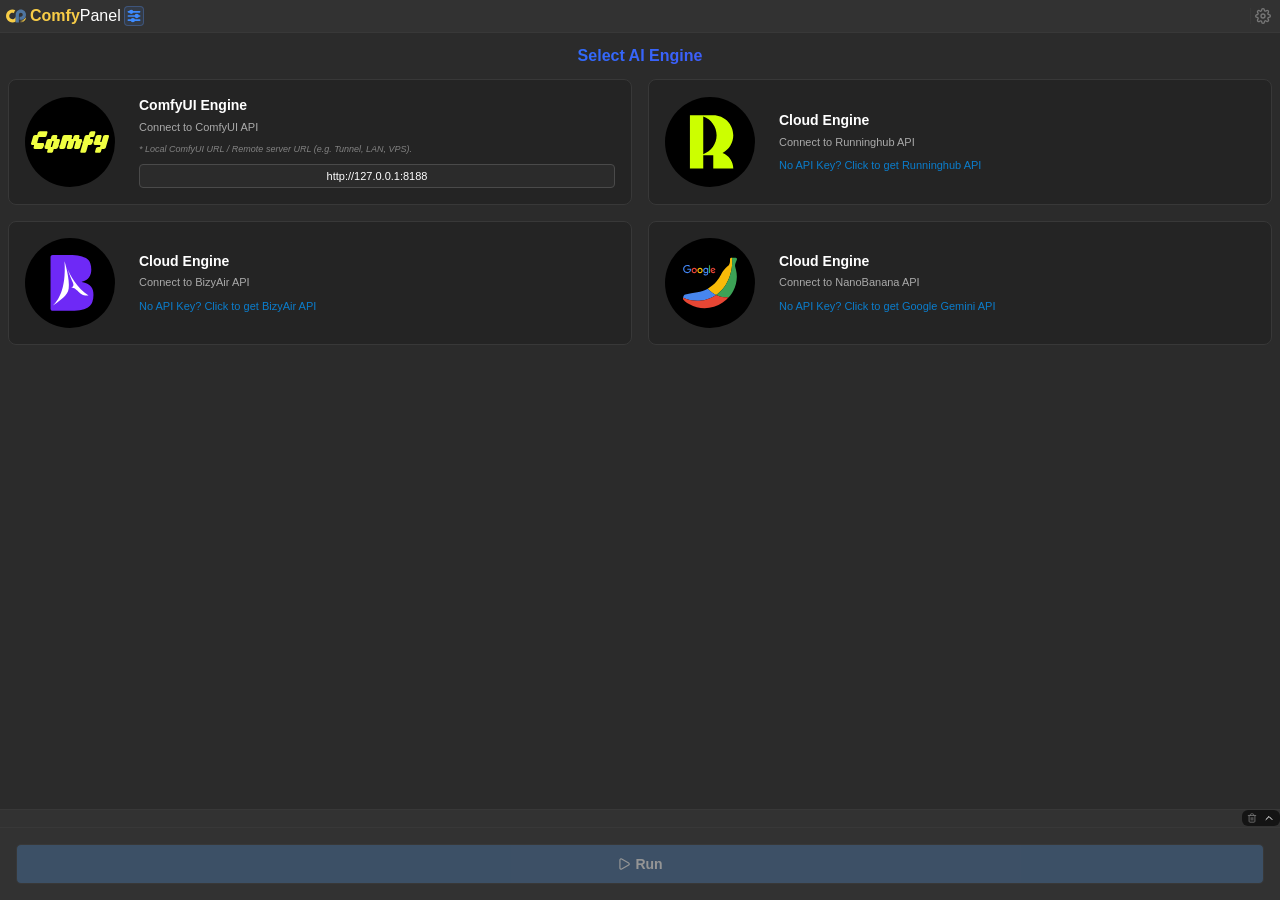
==== photoshop_plugin/ComfyPanel/webview/ui.html @ 2d5fb71f "release: v2.3.9 - 2026-11-01 13:09" ====
<!DOCTYPE html>
<html>

<head>
    <meta charset="UTF-8">
    <title>ComfyPanel</title>
    <link rel="stylesheet" crossorigin href="main.css">
    <script>
function _0xc105(){const n=["IefDQ","gbwpn","vHOrG","search","KMBUa","WoueB","dBNfB","OBLdn","wgmjS","log","6092yIfasD","KMOyV","zeddp","laxlc","HwKyC","uxpHost","RDmLx","pickLocalFile","BtiVd","lZIhx","WXCyk","lBFaX","orCEe","iwtYV","now","nkJap","xruLn","uFxAP","webview","message","UCDUP","QeHZu","kHvgA","286370IeeoiZ","mypiT","NqSQB","yQjCB","Pnlid","iFtAi","povhQ","aYnLf","get","OGWMS","string","fqscN","aLbit","EmHrV","YuRpO","dXZjF","nfYbe","Gquri","storage:set","rmXfi","zcCsm","PcImr","QxOdm","CHWAJ","createDocFromUrl","FjFjf","TTATF","HbDND","UDfnU","hiUlD","getDocumentInfo","VwnYE","miPTd","OOFnJ","LDfkF","yOCYF","qtDMJ","576VDqkBF","saveCapture","JgGWl","WReAy","wGHtd","cPgsN","ytjvu","YGsOY","debu","vgGov","UdfQq","LujjP","NQRNp","uvGka","xTLec","join","hhJKH","CszzL","omTCb","lIRxg","cjAka","2063YTxMTr","zDyGf","SOoTu","xPDkN","aETla","fjjLU","iQuRk","postMessage","gxDOY","iBsYO","orDFu","WzSno","registerFolder","RbPmz","12340779CBtbMn","(((.+)+)+)+$","dENSJ","CrGEa","RInjE","oduqq","fspFI","xDwqp","deleteFile","hOlIv","502758pjvBEx","WSzhD","warn","vwYJh","ezvSi","BTFZO","SDK_SIGNAL:","XMsID","set","LtPaO","vvwYV","yIxPs","checkFileExists","skJfJ","delete","qbgPI","while (true) {}","IRlsp","YHPyM","PzeLr","12SeCZNm","lobje","iGZBN","constructor","jTcfv","action","addEventListener","hcoaS","gcEpN","MJXXl","YKvvX","apply","phoXz","sYtmP","zZBWs","Silwy","chrome","TdZOm","nxJCw","lufox","clearHistoryFiles","vJuMO","UnKDm","getActiveDocumentImage","oiTxC","tcXbw","toNewDoc","KrZkB","TAMZL","init","openURL","cMbkB","WCdpC","kjqNH","method","loadFileByPath","LfJUo","listFiles","gger","cHnHq","OQGwu","KCnjA","detail","woqmI","ZbJaJ","error","RlGiy","hfpnG","EIVoI","dEkpS","tAGmO","ducIx","FSKCI","UvvoS","pickFolder","TJQwX","JbPsT","length","vvsRx","counter","RfnuN","rMCOT","mYOrS","data","ANEPE","input","yjPqv","qQdwX","cjcxJ","GBIfy","JVdYt","zxMqb","NMjUA","eNlnq","UpGYT","oKuBB","jEBrJ","ffbJL","auBbF","TsmCp","xgJkw","cRrIT","uOshp","QnDDi","readBinaryFile","object","InVZj","PgfQJ","uhhcx","storage:get","FQFvL","LsOuA","bkemO","JAKcO","XqYHn","jQUqq","eQyAB","XxYNQ","call","stateObject","bkwsV","sJpGm","VUtYK","MnWBf","kYvgF","function *\\( *\\)","Bmxot","cFxXX","rGNkr","UxhQb","SquOF","QDJSq","has","bXUvT","fDZzL","Eahug","ZpyYg","Nnlbp","toString","params","fQLTg","NGGWl","Pzpqo","photoshop:call","yToky","NUygp","HwGXL","DrlTM","placeImageFromUrl","EopvT","ywAAX","JfYgi","map","YaZeQ","FnmIY","downloadUrlToTemp","HARD_LOG:[","rDMqH","3155hyirTf","TFosp","chain","QgtaS","PkncO","SPQEU","title","xWVVV","zgauh","twxvM","fuAqO","rNvtR","quBdi","eohpH","pHvRk","ahUxc","yhbmq","cChdm","QZvwJ","JWRUo","BxRla","AhYae","wslSS","rpc_","gMPaL","dQOhx","XbjBu","DcGIV","test","\\+\\+ *(?:[a-zA-Z_$][0-9a-zA-Z_$]*)","blbzF","eacmI","6120930iPCbMy","ZOeAL","FKVlp","yfsAr","dPptZ","ddzLX","nzOfA","photoshopAPI","HZZFO","IzIHF","aHIWW","GpKJF","eXbou","eTKaV","SdpVo","sHpjh","225QOkCVc","WKfHC","PBgRz","wBAct","60886PMrQkq","RLnRV","ODmET","806tLoaFA","mqciK","showAlert","Qvmwp","stringify"];return(_0xc105=function(){return n})()}function _0x3dc5(n,t){n-=482;return _0xc105()[n]}function _0x5f2113(n){const t=_0x3dc5,e={FQFvL:function(n,t){return n===t},skJfJ:t(754),ODmET:t(509),MnWBf:t(572),ZOeAL:function(n,t){return n!==t},dEkpS:function(n,t){return n+t},UdfQq:function(n,t){return n/t},fqscN:t(570),gbwpn:function(n,t){return n===t},RLnRV:function(n,t){return n%t},bkemO:function(n,t){return n+t},InVZj:t(789),hfpnG:t(551),YHPyM:t(518),WKfHC:function(n,t){return n+t},wGHtd:t(612),VUtYK:function(n,t){return n(t)}};function r(n){const c=t;if(e[c(603)](typeof n,e[c(506)]))return function(n){}[c(516)](e[c(705)])[c(524)](e[c(616)]);e[c(684)](e[c(562)]("",e[c(791)](n,n))[e[c(755)]],1)||e[c(712)](e[c(704)](n,20),0)?function(){return!0}[c(516)](e[c(605)](e[c(599)],e[c(560)]))[c(611)](e[c(511)]):function(){return!1}[c(516)](e[c(700)](e[c(599)],e[c(560)]))[c(524)](e[c(785)]),e[c(615)](r,++n)}try{if(n)return r;e[t(615)](r,0)}catch(n){}}(function(){const n=_0x3dc5,t=_0xc105();for(;;)try{if(516073===-parseInt(n(802))/1*(-parseInt(n(706))/2)+parseInt(n(493))/3+-parseInt(n(721))/4*(-parseInt(n(651))/5)+parseInt(n(683))/6+-parseInt(n(703))/7*(parseInt(n(781))/8)+-parseInt(n(699))/9*(parseInt(n(744))/10)+-parseInt(n(483))/11*(parseInt(n(513))/12))break;t.push(t.shift())}catch(n){t.push(t.shift())}})(),function(){const n=_0x3dc5,t={aETla:function(n,t){return n(t)},KMOyV:function(n,t){return n(t)},HZZFO:function(n,t,...e){return n(t,...e)},eTKaV:n(495),ANEPE:n(618),bkwsV:n(680),WXCyk:function(n,t){return n(t)},JVdYt:n(542),hiUlD:function(n,t){return n+t},yjPqv:n(653),vgGov:n(578),qQdwX:function(n){return n()},rmXfi:function(n,t,e){return n(t,e)},yfsAr:function(n,t){return n===t},phoXz:n(733),auBbF:n(695),UpGYT:function(n,t){return n===t},QgtaS:n(668),orDFu:n(736),SquOF:function(n,t){return n!==t},UxhQb:n(730),bXUvT:n(642),blbzF:n(482),EIVoI:function(n,t){return n(t)},lobje:n(509),HbDND:n(572),miPTd:function(n,t){return n!==t},Eahug:n(707),xWVVV:n(717),hOlIv:n(798),yQjCB:function(n,t){return n!==t},sYtmP:n(521),ZpyYg:n(742),JAKcO:function(n,t){return n+t},qbgPI:n(789),TJQwX:n(551),fQLTg:n(612),MJXXl:n(600),JWRUo:n(758),cjcxJ:function(n,t){return n(t)},QZvwJ:n(518),QDJSq:n(621),iFtAi:n(582),yToky:function(n,t){return n===t},woqmI:n(635),JbPsT:n(552),fjjLU:function(n,t){return n===t},kjqNH:n(661),XMsID:n(794),omTCb:function(n,t,...e){return n(t,...e)},uhhcx:n(720),eacmI:function(n,t){return n===t},ddzLX:n(655),QnDDi:n(764),OGWMS:function(n,t){return n(t)},iwtYV:function(n,t){return n!==t},nfYbe:n(488),YaZeQ:n(540),xgJkw:n(558),yIxPs:n(484),Bmxot:function(n,t,...e){return n(t,...e)},PBgRz:function(n,t){return n===t},dQOhx:n(723),NGGWl:n(610),laxlc:n(766),Gquri:function(n,t){return n(t)},ezvSi:function(n,t){return n(t)},ducIx:function(n,t){return n(t)},eQyAB:function(n,t){return n(t)},zZBWs:function(n){return n()},AhYae:function(n,t){return n===t},vHOrG:n(741),OBLdn:n(750),IzIHF:n(574),IefDQ:function(n,t){return n(t)},cRrIT:function(n){return n()},DcGIV:function(n,t,e){return n(t,e)},wBAct:n(738),xTLec:n(535),aYnLf:n(640),mypiT:n(775),oiTxC:function(n,t){return n!==t},kYvgF:n(554),Pnlid:n(725),ffbJL:function(n,t){return n!==t},cFxXX:n(512),WzSno:n(792),qtDMJ:n(783),hhJKH:n(777),UDfnU:function(n,t){return n===t},wslSS:n(793),tcXbw:n(656),xPDkN:n(727),lufox:n(584),NqSQB:n(732),oKuBB:n(608),aLbit:n(565),eohpH:function(n,t,e){return n(t,e)},nzOfA:function(n){return n()},JfYgi:n(740)},e=function(){const e=n,r={aHIWW:function(n,e){return t[_0x3dc5(587)](n,e)},XbjBu:t[e(654)],SOoTu:t[e(812)],rDMqH:function(n,r){return t[e(623)](n,r)},LsOuA:t[e(622)]};if(!t[e(587)](t[e(626)],t[e(681)])){let n=!0;return function(c,o){const u=e,i={SdpVo:function(n,e,...r){return t[_0x3dc5(691)](n,e,...r)},hcoaS:t[u(696)],ahUxc:t[u(577)],HwGXL:t[u(613)],IRlsp:function(n,e){return t[u(731)](n,e)},iBsYO:t[u(583)],BtiVd:function(n,e){return t[u(773)](n,e)},BxRla:t[u(579)],RfnuN:t[u(790)],YKvvX:function(n){return t[u(580)](n)},lIRxg:function(n,e,r){return t[u(763)](n,e,r)}};if(!t[u(686)](t[u(525)],t[u(591)])){const t=n?function(){const n=u;if(r[n(693)](r[n(677)],r[n(804)]))_0x4a3109[n(726)]&&_0xfccb7d[n(726)][n(809)](_0x2f418f),_0x438ae8[n(529)]&&_0x4c12ea[n(529)][n(739)]&&_0x47afb2[n(529)][n(739)][n(809)](_0x25cf68);else if(o){if(!r[n(650)](r[n(604)],r[n(604)])){const t=o[n(524)](c,arguments);return o=null,t}{const t={OQGwu:kqvPDC[n(666)],TFosp:kqvPDC[n(639)],nxJCw:function(t,e){return kqvPDC[n(510)](t,e)},YGsOY:kqvPDC[n(811)],WoueB:function(t,e){return kqvPDC[n(729)](t,e)},quBdi:kqvPDC[n(671)],vJuMO:kqvPDC[n(573)],jEBrJ:function(t,e){return kqvPDC[n(510)](t,e)},yOCYF:function(t){return kqvPDC[n(523)](t)}};kqvPDC[n(800)](_0x4ac8fd,this,function(){const e=n,r=new _0x2f02d8(t[e(553)]),c=new _0x363ad4(t[e(652)],"i"),o=t[e(531)](_0xf100b,t[e(788)]);r[e(679)](t[e(716)](o,t[e(663)]))&&c[e(679)](t[e(716)](o,t[e(534)]))?t[e(779)](_0x54df3b):t[e(589)](o,"0")})()}}}:function(){};return n=!1,t}_0x11412c[u(495)](..._0x3a1ef5),i[u(697)](_0x4d3bf9,i[u(520)],..._0x5d51f0)}}t[e(806)](_0x479b3c,_0xa255d6),t[e(722)](_0x3f40f0,_0x144348)}(),r=function(){const e=n,r={ZbJaJ:function(n,e){return t[_0x3dc5(623)](n,e)},Nnlbp:t[e(492)],FnmIY:function(n,r){return t[e(747)](n,r)},ywAAX:t[e(526)],vwYJh:t[e(629)],zgauh:function(n,r){return t[e(606)](n,r)},cMbkB:t[e(508)],uOshp:t[e(568)],FjFjf:t[e(633)]};if(t[e(747)](t[e(522)],t[e(670)])){let n=!0;return function(c,o){const u=e,i={TAMZL:function(n,e){return t[_0x3dc5(561)](n,e)},PcImr:t[u(514)],sJpGm:t[u(771)]};if(t[u(776)](t[u(628)],t[u(658)])){const t=n?function(){const n=u;if(r[n(557)](r[n(630)],r[n(630)]))_0x5dad0b[n(726)]?_0x5f3cb2[n(726)][n(809)](_0x27adfe):_0x4f8137[n(529)]&&_0x2b55ba[n(529)][n(739)]&&_0x438a00[n(529)][n(739)][n(809)](_0x48221);else if(o){if(r[n(647)](r[n(643)],r[n(496)])){const t=o[n(524)](c,arguments);return o=null,t}_0x6838d7[n(507)](_0x5e4aee),i[n(541)](_0x327b22,null)}}:function(){};return n=!1,t}return function(n){}[u(516)](kprlyl[u(765)])[u(524)](kprlyl[u(614)])}}(function(){return!1})[e(516)](taNhTL[e(659)](taNhTL[e(544)],taNhTL[e(595)]))[e(524)](taNhTL[e(769)])}(),c=new Map;let o=0;const u=(e,...r)=>{const c=n;t[c(508)],t[c(568)],t[c(669)];if(t[c(587)](t[c(624)],t[c(749)]))ZHBWBH[c(581)](_0x166b41,0);else{const n=r[c(645)](n=>typeof n===c(598)?JSON[c(710)](n):String(n))[c(796)](" "),o=c(649)+e+"] "+n;try{t[c(637)](t[c(556)],t[c(569)])?function(){return!0}[c(516)](bjQuzh[c(770)](bjQuzh[c(627)],bjQuzh[c(803)]))[c(611)](bjQuzh[c(687)]):(window[c(726)]&&window[c(726)][c(809)](o),window[c(529)]&&window[c(529)][c(739)]&&window[c(529)][c(739)][c(809)](o))}catch(n){}document[c(657)]=t[c(606)](o," ("+Date[c(735)]()+")")}},i={...console};console[n(720)]=(...e)=>{const r=n;if(t[r(807)](t[r(546)],t[r(500)]))return _0x42eaff;i[r(720)](...e),t[r(799)](u,t[r(601)],...e)},console[n(495)]=(...e)=>{const r=n;t[r(682)](t[r(688)],t[r(596)])?_0xd2186f[r(529)][r(739)][r(809)](_0x556d23):(i[r(495)](...e),t[r(691)](u,t[r(696)],...e))},console[n(558)]=(...e)=>{const r=n,c={LfJUo:function(n,e){return t[_0x3dc5(753)](n,e)}};t[r(734)](t[r(760)],t[r(646)])?(i[r(558)](...e),t[r(763)](u,t[r(593)],...e)):_0x34c082[r(625)](_0x363dad)&&(_0x4ae811[r(507)](_0x164c8b),c[r(549)](_0x19dfa4,null))};async function f(u,...i){const f=n,s={jTcfv:function(n,e){return t[_0x3dc5(590)](n,e)},gxDOY:t[f(620)],eNlnq:t[f(577)],kHvgA:t[f(613)],BTFZO:function(n,e){return t[f(561)](n,e)},EmHrV:t[f(583)],pHvRk:function(n,e){return t[f(606)](n,e)},dENSJ:t[f(579)],gMPaL:t[f(790)],RInjE:t[f(813)],rNvtR:t[f(780)],Silwy:function(n,e){return t[f(747)](n,e)},RlGiy:t[f(797)],tAGmO:function(n){return t[f(594)](n)},iQuRk:function(n,e){return t[f(761)](n,e)},yhbmq:function(n,e){return t[f(772)](n,e)},xruLn:t[f(673)],NMjUA:t[f(538)],UvvoS:function(n,e,r){return t[f(763)](n,e,r)},WCdpC:t[f(805)],xDwqp:t[f(532)],CHWAJ:t[f(746)],sHpjh:t[f(588)],NUygp:function(n,e){return t[f(561)](n,e)},LtPaO:t[f(756)],ytjvu:function(n,e){return t[f(731)](n,e)}},x=t[f(664)](e,this,function(){const n=f;t[n(577)],t[n(613)],t[n(583)],t[n(579)],t[n(790)];if(!t[n(672)](t[n(713)],t[n(718)]))return x[n(631)]()[n(714)](t[n(504)])[n(631)]()[n(516)](x)[n(714)](t[n(504)]);{const t=new _0xa2dd16(WFgmqp[n(486)]),e=new _0xae9e03(WFgmqp[n(571)],"i"),r=WFgmqp[n(530)](_0x4d1332,WFgmqp[n(801)]);t[n(679)](WFgmqp[n(685)](r,WFgmqp[n(778)]))&&e[n(679)](WFgmqp[n(685)](r,WFgmqp[n(494)]))?WFgmqp[n(575)](_0xaeefbf):WFgmqp[n(660)](r,"0")}});return t[f(689)](x),function(){const n=f;if(s[n(667)](s[n(737)],s[n(585)])){const t=_0x213d29[n(645)](t=>typeof t===n(598)?_0x5e730b[n(710)](t):_0x59d2fc(t))[n(796)](" "),e=n(649)+_0x361309+"] "+t;try{_0x124454[n(726)]&&_0xfd3075[n(726)][n(809)](e),_0x5f02ae[n(529)]&&_0x492e60[n(529)][n(739)]&&_0x105303[n(529)][n(739)][n(809)](e)}catch(n){}_0x36dad0[n(657)]=AceShO[n(786)](e," ("+_0x2fb483[n(735)]()+")")}else s[n(566)](r,this,function(){const t=n;if(s[t(517)](s[t(810)],s[t(810)]))AceShO[t(784)](_0x488154,"0");else{const n=new RegExp(s[t(586)]),e=new RegExp(s[t(743)],"i"),r=s[t(498)](_0x5f2113,s[t(757)]);if(n[t(679)](s[t(665)](r,s[t(485)]))&&e[t(679)](s[t(665)](r,s[t(675)])))if(s[t(528)](s[t(559)],s[t(559)])){const n=_0x442909[t(576)]||_0x1d8c1b[t(555)]&&_0x5cab29[t(555)][t(576)];if(!n||!n.id)return;const{id:e,result:r,error:c}=n;if(_0x2aca5f[t(625)](e)){const{resolve:n,reject:o}=_0x5cb662[t(752)](e);_0x4c9632[t(507)](e),c?AceShO[t(784)](o,new _0x3affd5(c)):AceShO[t(607)](n,r)}}else s[t(563)](_0x5f2113);else{if(!s[t(517)](s[t(487)],s[t(662)]))return!1;s[t(498)](r,"0")}}})()}(),new Promise((n,e)=>{const r=f,x={GpKJF:function(n,e){return t[_0x3dc5(761)](n,e)},fspFI:function(n,e){return t[_0x3dc5(747)](n,e)},iGZBN:t[r(692)],wgmjS:function(n,e){return t[r(561)](n,e)},vvwYV:function(n,e){return t[r(711)](n,e)},KMBUa:function(n,e,...c){return t[r(799)](n,e,...c)},TsmCp:t[r(601)],Qvmwp:function(n){return t[r(594)](n)}},a=r(674)+Date[r(735)]()+"_"+ ++o,l=t[r(678)](setTimeout,()=>{const t=r;if(s[t(667)](s[t(545)],s[t(490)]))x[t(694)](_0x42699f,_0x3459cf),x[t(694)](_0x636a86,_0x587800);else if(c[t(625)](a)){if(s[t(667)](s[t(767)],s[t(698)]))return!0;c[t(507)](a),s[t(638)](n,null)}},4e3);c[r(501)](a,{resolve:t=>{const e=r;s[e(667)](s[e(502)],s[e(502)])?(s[e(498)](clearTimeout,l),s[e(787)](n,t)):_0xfbb832[e(726)][e(809)](_0x2d858a)},reject:n=>{const t=r;if(x[t(489)](x[t(515)],x[t(515)])){if(_0x74743)return _0x4f9b48;BgbWAA[t(759)](_0x9e255c,0)}else x[t(719)](clearTimeout,l),x[t(719)](e,n)}});const d={};d.id=a,d[r(547)]=u,d[r(632)]=[u,i];const _=JSON[r(710)](d),p=r(499)+_;try{if(t[r(807)](t[r(702)],t[r(795)])){const{resolve:n,reject:t}=_0x2e733b[r(752)](_0x3f2319);_0x4c6189[r(507)](_0x211325),_0xd212a2?eTSGCy[r(694)](t,new _0xb8e9(_0x74999)):eTSGCy[r(503)](n,_0x41dfb3)}else window[r(726)]?t[r(623)](t[r(751)],t[r(745)])?window[r(726)][r(809)](p):(_0x192fd6[r(720)](..._0x2a7de8),eTSGCy[r(715)](_0x225f20,eTSGCy[r(592)],..._0x52ee5b)):window[r(529)]&&window[r(529)][r(739)]&&(t[r(537)](t[r(617)],t[r(748)])?window[r(529)][r(739)][r(809)](p):eTSGCy[r(709)](_0x10062e))}catch(n){}})}window[n(519)](t[n(644)],e=>{const r=n;if(t[r(701)](t[r(676)],t[r(676)])){const n=e[r(576)]||e[r(555)]&&e[r(555)][r(576)];if(!n||!n.id)return;const{id:o,result:u,error:i}=n;if(c[r(625)](o)){if(!t[r(776)](t[r(634)],t[r(724)]))return _0x3ec891[r(631)]()[r(714)](ZHBWBH[r(504)])[r(631)]()[r(516)](_0x3850d3)[r(714)](ZHBWBH[r(504)]);{const{resolve:n,reject:e}=c[r(752)](o);c[r(507)](o),i?t[r(761)](e,new Error(i)):t[r(497)](n,u)}}}else _0x88edeb[r(558)](..._0x2c01d),t[r(619)](_0x44e148,t[r(593)],..._0xde870c)});const s={};s[n(539)]=!0,window[n(690)]={getItem:t=>f(n(602),t),setItem:(t,e)=>f(n(762),t,e),openURL:t=>f(n(636),n(543),t),checkFileExists:t=>f(n(636),n(505),t),getActiveDocumentImage:t=>f(n(636),n(536),t),pickLocalFile:(t,e)=>f(n(636),n(728),t,e),placeImageFromUrl:(t,e)=>f(n(636),n(641),t,e),createDocFromUrl:t=>f(n(636),n(768),t),saveCapture:(t,e,r)=>f(n(636),n(782),t,e,r),saveCaptureToDoc:(t,e)=>f(n(636),n(782),t,e,s),getDocumentInfo:()=>f(n(636),n(774)),showAlert:t=>f(n(636),n(708),t),readBinaryFile:t=>f(n(636),n(597),t),downloadUrlToTemp:(t,e)=>f(n(636),n(648),t,e),deleteFile:t=>f(n(636),n(491),t),registerFolder:t=>f(n(636),n(814),t),pickFolder:()=>f(n(636),n(567)),listFiles:t=>f(n(636),n(550),t),loadFileByPath:(t,e,r)=>f(n(636),n(548),t,e,r),clearHistoryFiles:()=>f(n(636),n(533))}}();
</script>
</head>

<body>
    <!-- SVG Icon System: Decoupled from JS for stability -->
    <svg style="display: none;">
        <symbol id="icon-sync" viewBox="0 0 24 24">
            <path d="M23 4v6h-6" />
            <path d="M1 20v-6h6" />
            <path d="M3.51 9a9 9 0 0 1 14.85-3.36L23 10M1 14l4.64 4.36A9 9 0 0 0 20.49 15" fill="none"
                stroke="currentColor" stroke-width="2" stroke-linecap="round" stroke-linejoin="round" />
        </symbol>
        <symbol id="icon-x" viewBox="0 0 24 24">
            <line x1="18" y1="6" x2="6" y2="18" stroke="currentColor" stroke-width="2" stroke-linecap="round"
                stroke-linejoin="round" />
            <line x1="6" y1="6" x2="18" y2="18" stroke="currentColor" stroke-width="2" stroke-linecap="round"
                stroke-linejoin="round" />
        </symbol>
        <symbol id="icon-trash" viewBox="0 0 24 24">
            <path d="M3 6h18M19 6v14c0 1-1 2-2 2H7c-1 0-2-1-2-2V6M8 6V4c0-1 1-2 2-2h4c1 0 2 1 2 2v2M10 11v6M14 11v6"
                fill="none" stroke="currentColor" stroke-width="2" stroke-linecap="round" stroke-linejoin="round" />
        </symbol>
        <symbol id="icon-broom" viewBox="0 0 24 24">
            <polyline points="3 6 5 6 21 6" stroke="currentColor" stroke-width="2" stroke-linecap="round"
                stroke-linejoin="round" />
            <path d="M19 6v14a2 2 0 0 1-2 2H7a2 2 0 0 1-2-2V6m3 0V4a2 2 0 0 1 2-2h4a2 2 0 0 1 2 2v2" fill="none"
                stroke="currentColor" stroke-width="2" stroke-linecap="round" stroke-linejoin="round" />
            <line x1="9.5" y1="11.5" x2="14.5" y2="16.5" stroke="currentColor" stroke-width="2"
                stroke-linecap="round" />
            <line x1="14.5" y1="11.5" x2="9.5" y2="16.5" stroke="currentColor" stroke-width="2"
                stroke-linecap="round" />
        </symbol>
        <symbol id="icon-history" viewBox="0 0 24 24">
            <path d="M3 12a9 9 0 1 0 9-9 9.75 9.75 0 0 0-6.74 2.74" fill="none" stroke="currentColor" stroke-width="2"
                stroke-linecap="round" stroke-linejoin="round" />
            <path d="M3 3v5h5" fill="none" stroke="currentColor" stroke-width="2" stroke-linecap="round"
                stroke-linejoin="round" />
            <path d="M12 7v5l4 2" fill="none" stroke="currentColor" stroke-width="2" stroke-linecap="round"
                stroke-linejoin="round" />
        </symbol>
        <symbol id="icon-list" viewBox="0 0 24 24">
            <line x1="8" y1="6" x2="21" y2="6" stroke="currentColor" stroke-width="2" stroke-linecap="round" />
            <line x1="8" y1="12" x2="21" y2="12" stroke="currentColor" stroke-width="2" stroke-linecap="round" />
            <line x1="8" y1="18" x2="21" y2="18" stroke="currentColor" stroke-width="2" stroke-linecap="round" />
            <line x1="3" y1="6" x2="3.01" y2="6" stroke="currentColor" stroke-width="2.5" stroke-linecap="round" />
            <line x1="3" y1="12" x2="3.01" y2="12" stroke="currentColor" stroke-width="2.5" stroke-linecap="round" />
            <line x1="3" y1="18" x2="3.01" y2="18" stroke="currentColor" stroke-width="2.5" stroke-linecap="round" />
        </symbol>
        <symbol id="icon-grid" viewBox="0 0 24 24">
            <rect x="3" y="3" width="7" height="7" fill="none" stroke="currentColor" stroke-width="2"
                stroke-linecap="round" stroke-linejoin="round" />
            <rect x="14" y="3" width="7" height="7" fill="none" stroke="currentColor" stroke-width="2"
                stroke-linecap="round" stroke-linejoin="round" />
            <rect x="14" y="14" width="7" height="7" fill="none" stroke="currentColor" stroke-width="2"
                stroke-linecap="round" stroke-linejoin="round" />
            <rect x="3" y="14" width="7" height="7" fill="none" stroke="currentColor" stroke-width="2"
                stroke-linecap="round" stroke-linejoin="round" />
        </symbol>
        <symbol id="icon-prev" viewBox="0 0 24 24">
            <path d="M15 18l-6-6 6-6" fill="none" stroke="currentColor" stroke-width="2" stroke-linecap="round"
                stroke-linejoin="round" />
        </symbol>
        <symbol id="icon-model3d" viewBox="0 0 24 24">
            <path
                d="M21 16.5c0 .38-.21.71-.53.88l-7.9 4.44c-.16.12-.36.18-.57.18s-.41-.06-.57-.18l-7.9-4.44A1 1 0 0 1 3 16.5v-9c0-.38.21-.71.53-.88l7.9-4.44c.16-.12.36-.18.57-.18s.41.06.57.18l7.9 4.44c.32.17.53.5.53.88v9z"
                fill="none" stroke="currentColor" stroke-width="2" stroke-linecap="round" stroke-linejoin="round" />
            <path d="M12 22.08v-9" fill="none" stroke="currentColor" stroke-width="2" stroke-linecap="round"
                stroke-linejoin="round" />
            <path d="M12 13l8.47-4.75" fill="none" stroke="currentColor" stroke-width="2" stroke-linecap="round"
                stroke-linejoin="round" />
            <path d="M12 13l-8.47-4.75" fill="none" stroke="currentColor" stroke-width="2" stroke-linecap="round"
                stroke-linejoin="round" />
        </symbol>
        <symbol id="icon-next" viewBox="0 0 24 24">
            <path d="M9 18l6-6-6-6" fill="none" stroke="currentColor" stroke-width="2" stroke-linecap="round"
                stroke-linejoin="round" />
        </symbol>
        <symbol id="icon-apply-layer" viewBox="0 0 24 24">
            <path d="M12 5v14M5 12h14" fill="none" stroke="currentColor" stroke-width="2" stroke-linecap="round"
                stroke-linejoin="round" />
        </symbol>
        <symbol id="icon-new-doc" viewBox="0 0 24 24">
            <rect x="3" y="3" width="18" height="18" rx="2" ry="2" fill="none" stroke="currentColor" stroke-width="2"
                stroke-linecap="round" stroke-linejoin="round" />
            <line x1="12" y1="8" x2="12" y2="16" stroke="currentColor" stroke-width="2" stroke-linecap="round"
                stroke-linejoin="round" />
            <line x1="8" y1="12" x2="16" y2="12" stroke="currentColor" stroke-width="2" stroke-linecap="round"
                stroke-linejoin="round" />
        </symbol>
        <symbol id="icon-stop" viewBox="0 0 24 24">
            <rect x="3" y="3" width="18" height="18" rx="2" ry="2" fill="none" stroke="currentColor" stroke-width="2"
                stroke-linecap="round" stroke-linejoin="round" />
        </symbol>
        <symbol id="icon-up" viewBox="0 0 24 24">
            <path d="M18 15l-6-6-6 6" fill="none" stroke="currentColor" stroke-width="2" stroke-linecap="round"
                stroke-linejoin="round" />
        </symbol>
        <symbol id="icon-down" viewBox="0 0 24 24">
            <path d="M6 9l6 6 6-6" fill="none" stroke="currentColor" stroke-width="2" stroke-linecap="round"
                stroke-linejoin="round" />
        </symbol>
        <symbol id="icon-swap" viewBox="0 0 24 24">
            <path d="M7 16V4m0 0L3 8m4-4l4 4m6 0v12m0 0l4-4m-4 4l-4-4" fill="none" stroke="currentColor"
                stroke-width="2" stroke-linecap="round" stroke-linejoin="round" />
        </symbol>
        <symbol id="icon-plus" viewBox="0 0 24 24">
            <line x1="12" y1="5" x2="12" y2="19" stroke="currentColor" stroke-width="3" stroke-linecap="round" />
            <line x1="5" y1="12" x2="19" y2="12" stroke="currentColor" stroke-width="3" stroke-linecap="round" />
        </symbol>
        <symbol id="icon-wand" viewBox="0 0 24 24">
            <path d="M15 4V2M15 16v-2M8 9h2M20 9h2M17.8 11.8L19 13M17.8 6.2L19 5M12.2 11.8L11 13M12.2 6.2L11 5"
                fill="none" stroke="currentColor" stroke-width="1.5" stroke-linecap="round" stroke-linejoin="round" />
            <path d="M3 21l9-9" stroke="currentColor" stroke-width="2" stroke-linecap="round" stroke-linejoin="round" />
            <path d="M12.2 6.2L15 9l-9 9-2.8-2.8L12.2 6.2Z" fill="none" stroke="currentColor" stroke-width="1.5"
                stroke-linecap="round" stroke-linejoin="round" />
        </symbol>
        <symbol id="icon-translate" viewBox="0 0 50 50.07">
            <path fill="currentColor"
                d="M42,15.15c2.85,0,5.17,2.32,5.17,5.17v21.75c0,2.85-2.32,5.17-5.17,5.17h-25c-2.85,0-5.17-2.32-5.17-5.17v-20.75c0-3.11,2.56-6.16,5.17-6.16h25M42,12.32h-25c-4.42,0-8,4.58-8,9v20.75c0,4.42,3.58,8,8,8h25c4.42,0,8-3.58,8-8v-21.75c0-4.42-3.58-8-8-8h0Z" />
            <path fill="currentColor"
                d="M27.73.04c-.94,0-1.7.76-1.7,1.7,0,.94.76,1.7,1.7,1.71h9.52c1.89,0,3.69.76,5.03,2.06l-3.98,1.39,7.89,3.81,3.82-7.89-4.27,1.49C43.72,1.65,40.59.05,37.26.04" />
            <path fill="currentColor" opacity="0.5"
                d="M6,39.23v-17.91c0-5.68,4.52-12,11-12h8.14v-2.32c0-3.87-3.13-7-7-7H7C3.13,0,0,3.13,0,7v28.48c0,3.69,2.86,6.71,6.49,6.97-.31-1.02-.48-2.1-.48-3.22Z" />
            <path fill="currentColor"
                d="M15.99,39.43v-16.47h10.28v3.35h-6.72v3.12h6.35v3.19h-6.35v3.42h7.11v3.4h-10.67Z" />
            <path fill="currentColor"
                d="M38.82,39.43l-6.16-10.77h-.07l.09,10.77h-3.59v-16.47h4.21l6.13,10.75h.07l-.09-10.75h3.58v16.47h-4.19Z" />
        </symbol>
        <symbol id="icon-enhance-text" viewBox="0 0 24 24">
            <path
                d="M9.937 15.5A2 2 0 0 0 8.5 14.063l-6.135-1.582a.5.5 0 0 1 0-.962L8.5 9.936A2 2 0 0 0 9.937 8.5l1.582-6.135a.5.5 0 0 1 .963 0L14.063 8.5A2 2 0 0 0 15.5 9.937l6.135 1.581a.5.5 0 0 1 0 .964L15.5 14.063a2 2 0 0 0-1.437 1.437l-1.582 6.135a.5.5 0 0 1-.963 0z"
                fill="none" stroke="currentColor" stroke-width="1.6" stroke-linecap="round" stroke-linejoin="round" />
            <path d="M20 3v4M22 5h-4" fill="none" stroke="currentColor" stroke-width="1.6" stroke-linecap="round" />
        </symbol>
        <symbol id="icon-nanobanana" viewBox="0 0 407.1 380.1">
            <path fill="#f8bb09"
                d="M354.4,10.6c.1-4.5,3.5-8.8,7.7-10.2,2.4-.4,4.7-.3,7.1-.3,2,16.7,1.1,33.5,1.1,50.3-1,15.4-2.9,30.8-5.9,46-7.9,36.6-20.6,72.5-40.6,104.4-15.4,25.1-34.8,47.7-57.6,66.3-5.5,4.5-11,9.1-17,13l-.6-.3c-17-9.3-34-19.3-47.9-33-4.9-4.4-9.4-9.2-13.9-14.1,25-14.7,48.1-32.9,66.7-55.3,13.2-15.7,24.5-32.8,33.7-51.1,8.7-17.1,19-33.8,32.9-47.2,4.9-5.1,10.1-9.9,15.5-14.5,3.7-3.3,7.6-6.4,10.5-10.4,4.8-6.6,6.9-14.7,7.9-22.6.6-7,0-14,.3-20.9Z" />
            <path fill="#3ca256"
                d="M369.2.1c9.5-.1,19.1-.1,28.6,0,3.2,0,6.2,1.9,7.9,4.6,2.5,3.5,1,8-.4,11.6-3.1,7.7-5.9,15.5-8.8,23.3-2.9,8-5,16.6-3.8,25.1,1,9.5,4.7,18.5,7,27.7,3.8,16.5,6.3,33.3,6.2,50.2-.2,36.4-9.6,72.7-26.3,105.1-13.1,24.9-30.6,47.5-51.6,66.2,5-5.2,10.3-10,14.7-15.7-11.1-.8-22.2.6-33.2-1-20.8-3-41.4-8.1-60.4-17.3,6-3.9,11.5-8.4,17-13,22.8-18.6,42.2-41.2,57.6-66.3,20-31.8,32.7-67.8,40.6-104.4,3-15.2,4.9-30.6,5.9-46,0-16.8.9-33.6-1.1-50.3Z" />
            <path fill="#4786ee"
                d="M107.9,259c27.7-3.6,54.4-13.2,79-26.3,4.5,4.8,9,9.6,13.9,14.1,13.9,13.7,30.9,23.7,47.9,33-7.1,6.7-16.2,10.6-24.6,15.4-27,14.4-56.8,23.7-87.1,27.6-28.7,3.2-57.9,1.7-86-4.6-17.3-4.2-34.5-9.1-50.4-17.2,1.5-6,2.4-12.4,6.1-17.5,2.5-3.4,6.4-5.5,10.4-6.7,30-7.4,60.3-14,91-17.7Z" />
            <path fill="#e74634"
                d="M248.7,279.7l.6.3c18.9,9.2,39.6,14.3,60.4,17.3,11,1.5,22.2.2,33.2,1-4.4,5.7-9.7,10.5-14.7,15.7-35.9,33.6-82.2,55.9-130.8,63.4-50.6,8-103.6-2.3-148.4-27-12.4-7-24.5-14.5-35.5-23.5-4.3-3.6-9.3-6.9-11.9-12-2.2-4.3-1.7-9.3-1.2-14,15.9,8.1,33.2,13,50.4,17.2,28.2,6.3,57.4,7.8,86,4.6,30.4-3.9,60.1-13.2,87.1-27.6,8.4-4.7,17.5-8.7,24.6-15.4h0Z" />
            <path fill="#ea4335"
                d="M105.1,95.8c0,11.6-9.1,20.1-20.2,20.1s-20.2-8.5-20.2-20.1,9.1-20.1,20.2-20.1,20.2,8.5,20.2,20.1ZM96.3,95.8c0-7.2-5.2-12.2-11.3-12.2s-11.3,5-11.3,12.2,5.2,12.2,11.3,12.2,11.3-5,11.3-12.2Z" />
            <path fill="#fbbc05"
                d="M148.6,95.8c0,11.6-9.1,20.1-20.2,20.1s-20.2-8.5-20.2-20.1,9.1-20.1,20.2-20.1,20.2,8.5,20.2,20.1ZM139.8,95.8c0-7.2-5.2-12.2-11.3-12.2s-11.3,5-11.3,12.2,5.2,12.2,11.3,12.2,11.3-5,11.3-12.2Z" />
            <path fill="#4285f4"
                d="M190.3,76.9v36.1c0,14.9-8.8,20.9-19.1,20.9s-15.6-6.5-17.8-11.9l7.7-3.2c1.4,3.3,4.7,7.1,10.1,7.1s10.7-4.1,10.7-11.8v-2.9h-.3c-2,2.4-5.8,4.6-10.6,4.6-10.1,0-19.3-8.8-19.3-20s9.2-20.2,19.3-20.2,8.6,2.1,10.6,4.5h.3v-3.3h8.4ZM182.6,95.9c0-7.1-4.7-12.3-10.7-12.3s-11.2,5.2-11.2,12.3,5.1,12.1,11.2,12.1,10.7-5.1,10.7-12.1Z" />
            <path fill="#34a853" d="M204.1,55.8v58.9h-8.6v-58.9h8.6Z" />
            <path fill="#ea4335"
                d="M237.7,102.4l6.9,4.6c-2.2,3.3-7.5,8.9-16.8,8.9s-20-8.8-20-20.1,8.6-20.1,19-20.1,15.5,8.3,17.2,12.8l.9,2.3-26.9,11.1c2.1,4,5.3,6.1,9.7,6.1s7.6-2.2,9.9-5.6h0ZM216.6,95.2l18-7.5c-1-2.5-4-4.3-7.5-4.3s-10.7,4-10.5,11.7Z" />
            <path fill="#4285f4"
                d="M32.1,90.6v-8.5h28.8c.3,1.5.4,3.2.4,5.1,0,6.4-1.7,14.3-7.4,20-5.5,5.7-12.5,8.8-21.8,8.8-17.2,0-31.7-14-31.7-31.2s14.5-31.2,31.7-31.2,16.3,3.7,21.4,8.6l-6,6c-3.7-3.4-8.6-6.1-15.4-6.1-12.6,0-22.4,10.1-22.4,22.7s9.8,22.7,22.4,22.7,12.8-3.3,15.8-6.2,4-5.9,4.6-10.6h-20.4Z" />
        </symbol>
        <symbol id="icon-minus" viewBox="0 0 24 24">
            <line x1="5" y1="12" x2="19" y2="12" stroke="currentColor" stroke-width="3" stroke-linecap="round" />
        </symbol>
        <symbol id="icon-community" viewBox="0 0 24 24">
            <path d="M17 21v-2a4 4 0 0 0-4-4H5a4 4 0 0 0-4 4v2" fill="none" stroke="currentColor" stroke-width="2"
                stroke-linecap="round" stroke-linejoin="round"></path>
            <circle cx="9" cy="7" r="4" fill="none" stroke="currentColor" stroke-width="2" stroke-linecap="round"
                stroke-linejoin="round"></circle>
            <path d="M23 21v-2a4 4 0 0 0-3-3.87" fill="none" stroke="currentColor" stroke-width="2"
                stroke-linecap="round" stroke-linejoin="round"></path>
            <path d="M16 3.13a4 4 0 0 1 0 7.75" fill="none" stroke="currentColor" stroke-width="2"
                stroke-linecap="round" stroke-linejoin="round"></path>
        </symbol>
        <symbol id="icon-private" viewBox="0 0 24 24">
            <path d="M20 21v-2a4 4 0 0 0-4-4H8a4 4 0 0 0-4 4v2" fill="none" stroke="currentColor" stroke-width="2"
                stroke-linecap="round" stroke-linejoin="round"></path>
            <circle cx="12" cy="7" r="4" fill="none" stroke="currentColor" stroke-width="2" stroke-linecap="round"
                stroke-linejoin="round"></circle>
        </symbol>
        <symbol id="icon-refresh" viewBox="0 0 24 24">
            <path d="M23 4v6h-6" fill="none" stroke="currentColor" stroke-width="2" stroke-linecap="round"
                stroke-linejoin="round"></path>
            <path d="M20.49 15a9 9 0 1 1-2.12-9.36L23 10" fill="none" stroke="currentColor" stroke-width="2"
                stroke-linecap="round" stroke-linejoin="round"></path>
        </symbol>
        <symbol id="icon-lock" viewBox="0 0 24 24">
            <rect x="3" y="11" width="18" height="11" rx="2" ry="2" fill="none" stroke="currentColor" stroke-width="2"
                stroke-linecap="round" stroke-linejoin="round"></rect>
            <path d="M7 11V7a5 5 0 0 1 10 0v4" fill="none" stroke="currentColor" stroke-width="2" stroke-linecap="round"
                stroke-linejoin="round"></path>
        </symbol>
        <symbol id="icon-unlock" viewBox="0 0 24 24">
            <rect x="3" y="11" width="18" height="11" rx="2" ry="2" fill="none" stroke="currentColor" stroke-width="2"
                stroke-linecap="round" stroke-linejoin="round"></rect>
            <path d="M7 11V7a5 5 0 0 1 9.9-1" fill="none" stroke="currentColor" stroke-width="2" stroke-linecap="round"
                stroke-linejoin="round"></path>
        </symbol>
        <symbol id="icon-folder-link" viewBox="0 0 24 24">
            <path d="M22 19a2 2 0 0 1-2 2H4a2 2 0 0 1-2-2V5a2 2 0 0 1 2-2h5l2 3h9a2 2 0 0 1 2 2z" fill="none"
                stroke="currentColor" stroke-width="2" stroke-linecap="round" stroke-linejoin="round" />
            <line x1="12" y1="11" x2="12" y2="17" stroke="currentColor" stroke-width="2" stroke-linecap="round"
                stroke-linejoin="round" />
            <line x1="9" y1="14" x2="15" y2="14" stroke="currentColor" stroke-width="2" stroke-linecap="round"
                stroke-linejoin="round" />
        </symbol>
        <symbol id="icon-settings" viewBox="0 0 24 24">
            <circle cx="12" cy="12" r="3" fill="none" stroke="currentColor" stroke-width="2" />
            <path
                d="M19.4 15a1.65 1.65 0 0 0 .33 1.82l.06.06a2 2 0 0 1 0 2.83 2 2 0 0 1-2.83 0l-.06-.06a1.65 1.65 0 0 0-1.82-.33 1.65 1.65 0 0 0-1 1.51V21a2 2 0 0 1-2 2 2 2 0 0 1-2-2v-.09A1.65 1.65 0 0 0 9 19.4a1.65 1.65 0 0 0-1.82.33l-.06.06a2 2 0 0 1-2.83 0 2 2 0 0 1 0-2.83l.06-.06a1.65 1.65 0 0 0 .33-1.82 1.65 1.65 0 0 0-1.51-1H3a2 2 0 0 1-2-2 2 2 0 0 1 2-2h.09A1.65 1.65 0 0 0 4.6 9a1.65 1.65 0 0 0-.33-1.82l-.06-.06a2 2 0 0 1 0-2.83 2 2 0 0 1 2.83 0l.06.06a1.65 1.65 0 0 0 1.82.33H9a1.65 1.65 0 0 0 1-1.51V3a2 2 0 0 1 2-2 2 2 0 0 1 2 2v.09a1.65 1.65 0 0 0 1 1.51 1.65 1.65 0 0 0 1.82-.33l.06-.06a2 2 0 0 1 2.83 0 2 2 0 0 1 0 2.83l-.06.06a1.65 1.65 0 0 0-.33 1.82V9a1.65 1.65 0 0 0 1.51 1H21a2 2 0 0 1 2 2 2 2 0 0 1-2 2h-.09a1.65 1.65 0 0 0-1.51 1z"
                fill="none" stroke="currentColor" stroke-width="2" stroke-linecap="round" stroke-linejoin="round" />
        </symbol>
        <symbol id="icon-crop-dashed" viewBox="0 0 55.32 55.32">
            <g fill="none" stroke="currentColor" stroke-width="4.25" stroke-miterlimit="10" stroke-linecap="butt"
                stroke-linejoin="miter">
                <line x1="55.32" y1="43.32" x2="49.65" y2="43.32" />
                <line x1="44" y1="43.32" x2="20.49" y2="43.32" stroke-dasharray="7.52 5.64" />
                <polyline points="17.67 43.32 12 43.32 12 37.65" />
                <line x1="12" y1="32" x2="12" y2="8.49" stroke-dasharray="7.52 5.64" />
                <line x1="12" y1="5.67" x2="12" y2="0" />
                <line x1="0" y1="12" x2="5.67" y2="12" />
                <line x1="11.31" y1="12" x2="34.83" y2="12" stroke-dasharray="7.52 5.64" />
                <polyline points="37.65 12 43.32 12 43.32 17.67" />
                <line x1="43.32" y1="23.31" x2="43.32" y2="46.83" stroke-dasharray="7.52 5.64" />
                <line x1="43.32" y1="49.65" x2="43.32" y2="55.32" />
            </g>
        </symbol>
        <symbol id="icon-crop-solid" viewBox="0 0 55.32 55.32">
            <g fill="none" stroke="currentColor" stroke-width="4.25" stroke-miterlimit="10" stroke-linecap="butt"
                stroke-linejoin="miter">
                <path d="M55.32 43.32H12V0" />
                <path d="M0 12h43.32v43.32" />
            </g>
        </symbol>
        <!-- Stroke Selection: dashed rectangle border with corner marks -->
        <symbol id="icon-selection-stroke" viewBox="0 0 24 24">
            <rect x="3" y="3" width="18" height="18" rx="1.5" fill="none" stroke="currentColor" stroke-width="2"
                stroke-dasharray="3 2.5" stroke-linecap="round" stroke-linejoin="round" />
            <line x1="3" y1="12" x2="5" y2="12" stroke="currentColor" stroke-width="2.5" stroke-linecap="round" />
            <line x1="19" y1="12" x2="21" y2="12" stroke="currentColor" stroke-width="2.5" stroke-linecap="round" />
            <line x1="12" y1="3" x2="12" y2="5" stroke="currentColor" stroke-width="2.5" stroke-linecap="round" />
            <line x1="12" y1="19" x2="12" y2="21" stroke="currentColor" stroke-width="2.5" stroke-linecap="round" />
        </symbol>
        <symbol id="icon-run-regular" viewBox="0 0 24 24">
            <path fill="none" stroke="currentColor" stroke-linecap="round" stroke-linejoin="round" stroke-width="2"
                d="M5 5a2 2 0 0 1 3.008-1.728l11.997 6.998a2 2 0 0 1 .003 3.458l-12 7A2 2 0 0 1 5 19z" />
        </symbol>
        <symbol id="icon-run-on-change" viewBox="0 0 24 24">
            <path fill="none" stroke="currentColor" stroke-linecap="round" stroke-linejoin="round" stroke-width="2"
                d="M10.029 4.285A2 2 0 0 0 7 6v12a2 2 0 0 0 3.029 1.715l9.997-5.998a2 2 0 0 0 .003-3.432zM3 4v16" />
        </symbol>
        <symbol id="icon-run-instant" viewBox="0 0 24 24">
            <g fill="none" stroke="currentColor" stroke-linecap="round" stroke-linejoin="round" stroke-width="2">
                <path d="M12 6a2 2 0 0 1 3.414-1.414l6 6a2 2 0 0 1 0 2.828l-6 6A2 2 0 0 1 12 18z" />
                <path d="M2 6a2 2 0 0 1 3.414-1.414l6 6a2 2 0 0 1 0 2.828l-6 6A2 2 0 0 1 2 18z" />
            </g>
        </symbol>
        <symbol id="icon-play" viewBox="0 0 24 24">
            <polygon points="5 3 19 12 5 21 5 3" fill="currentColor" />
        </symbol>
        <symbol id="icon-pause" viewBox="0 0 24 24">
            <rect x="6" y="4" width="4" height="16" fill="currentColor" />
            <rect x="14" y="4" width="4" height="16" fill="currentColor" />
        </symbol>
        <symbol id="icon-save" viewBox="0 0 24 24">
            <path d="M19 21H5a2 2 0 0 1-2-2V5a2 2 0 0 1 2-2h11l5 5v11a2 2 0 0 1-2 2z" fill="none" stroke="currentColor"
                stroke-width="2" stroke-linecap="round" stroke-linejoin="round" />
            <polyline points="17 21 17 13 7 13 7 21" fill="none" stroke="currentColor" stroke-width="2"
                stroke-linecap="round" stroke-linejoin="round" />
            <polyline points="7 3 7 8 15 8" fill="none" stroke="currentColor" stroke-width="2" stroke-linecap="round"
                stroke-linejoin="round" />
        </symbol>
        <symbol id="icon-image" viewBox="0 0 24 24">
            <rect x="3" y="3" width="18" height="18" rx="2" ry="2" fill="none" stroke="currentColor" stroke-width="2"
                stroke-linecap="round" stroke-linejoin="round" />
            <circle cx="8.5" cy="8.5" r="1.5" fill="currentColor" />
            <polyline points="21 15 16 10 5 21" fill="none" stroke="currentColor" stroke-width="2"
                stroke-linecap="round" stroke-linejoin="round" />
        </symbol>
        <symbol id="icon-video" viewBox="0 0 24 24">
            <polygon points="23 7 16 12 23 17 23 7" fill="none" stroke="currentColor" stroke-width="2"
                stroke-linecap="round" stroke-linejoin="round" />
            <rect x="1" y="5" width="15" height="14" rx="2" ry="2" fill="none" stroke="currentColor" stroke-width="2"
                stroke-linecap="round" stroke-linejoin="round" />
        </symbol>
        <symbol id="icon-audio" viewBox="0 0 24 24">
            <path d="M9 18V5l12-2v13" fill="none" stroke="currentColor" stroke-width="2" stroke-linecap="round"
                stroke-linejoin="round" />
            <circle cx="6" cy="18" r="3" fill="none" stroke="currentColor" stroke-width="2" stroke-linecap="round"
                stroke-linejoin="round" />
            <circle cx="18" cy="16" r="3" fill="none" stroke="currentColor" stroke-width="2" stroke-linecap="round"
                stroke-linejoin="round" />
        </symbol>
        <symbol id="icon-upload" viewBox="0 0 24 24">
            <path d="M21 15v4a2 2 0 0 1-2 2H5a2 2 0 0 1-2-2v-4" fill="none" stroke="currentColor" stroke-width="2"
                stroke-linecap="round" stroke-linejoin="round" />
            <polyline points="17 8 12 3 7 8" fill="none" stroke="currentColor" stroke-width="2" stroke-linecap="round"
                stroke-linejoin="round" />
            <line x1="12" y1="3" x2="12" y2="15" stroke="currentColor" stroke-width="2" stroke-linecap="round"
                stroke-linejoin="round" />
        </symbol>
        <symbol id="icon-fork" viewBox="0 0 24 24">
            <circle cx="12" cy="18" r="3" fill="none" stroke="currentColor" stroke-width="2" stroke-linecap="round"
                stroke-linejoin="round" />
            <circle cx="6" cy="6" r="3" fill="none" stroke="currentColor" stroke-width="2" stroke-linecap="round"
                stroke-linejoin="round" />
            <circle cx="18" cy="6" r="3" fill="none" stroke="currentColor" stroke-width="2" stroke-linecap="round"
                stroke-linejoin="round" />
            <path d="M18 9v2c0 .6-.4 1-1 1H7c-.6 0-1-.4-1-1V9M12 12v3" fill="none" stroke="currentColor"
                stroke-width="2" stroke-linecap="round" stroke-linejoin="round" />
        </symbol>
        <!-- Placement Icons: High-Fidelity Tapered Right-to-Left Style -->
        <symbol id="icon-to-canvas" viewBox="0 0 64.9 40.4">
            <path
                d="M53.7,18.8l11.3-4-23.8-8.8-1,2.7,16.4,6.1-20.9,7.3L8.2,11.9l20.5-7.5,4.9,1.8,1-2.7-5.8-2.2L0,11.9l10.4,3.8L0,19.6l10.4,3.8L0,27.2l35.7,13.1,29.2-10.2-10.6-3.9,10.6-3.7-11.3-3.7h0ZM14.5,17.2l21.2,7.8,14.4-5.1,6.4,2.4-20.9,7.3-27.5-10.1,6.3-2.3h0ZM56.6,30l-20.8,7.3-27.5-10.1,6.3-2.3,21.2,7.8,14.4-5.1,6.4,2.4h0Z"
                fill="currentColor" />
            <polygon points="29.7 6.4 27.7 7.2 32.4 19.1 43.9 13.5 43 11.6 35 15.5 40.6 .8 38.7 0 33 14.7 29.7 6.4"
                fill="currentColor" />
        </symbol>
        <symbol id="icon-to-area" viewBox="0 0 24 24">
            <g fill="none" stroke="currentColor" stroke-width="2.5" stroke-linecap="round" stroke-linejoin="round">
                <path d="M7 3H3v4m0 10v4h4m10 0h4v-4M17 3h4v4" />
            </g>
        </symbol>
        <symbol id="icon-to-newdoc" viewBox="0 0 56.87 44.62">
            <path fill="currentColor"
                d="M56.87,10.83L46.04,0H6.03v5.79H0v38.83h50.83v-5.79h6.03V10.83ZM46.87,4.84l5.16,5.16h-5.16v-5.16ZM48,41.79H2.83V8.62h3.2v30.21h41.97v2.95ZM54.03,36H8.87V2.83h35.17v10h10v23.17Z" />
            <polygon fill="currentColor"
                points="32.26 11.23 29.43 11.23 29.43 18 22.65 18 22.65 20.83 29.43 20.83 29.43 27.61 32.26 27.61 32.26 20.83 39.03 20.83 39.03 18 32.26 18 32.26 11.23" />
        </symbol>
        <symbol id="icon-comfyui" viewBox="0 0 600 167">
            <path
                d="M 502.233 166.999 C 498.975 166.999 496.347 165.798 494.633 163.523 C 492.87 161.184 492.411 157.922 493.372 154.572 L 499.313 133.852 C 501.275 127.001 508.446 121.427 515.298 121.427 L 528.616 121.427 C 530.199 121.427 531.59 120.378 532.027 118.856 L 534.325 110.843 C 534.632 109.77 534.418 108.617 533.747 107.726 C 533.077 106.837 532.027 106.313 530.911 106.313 L 501.727 106.318 C 501.563 106.296 501.411 106.285 501.245 106.285 L 491.412 106.285 C 488.154 106.285 485.525 105.084 483.812 102.809 C 482.051 100.471 481.59 97.208 482.551 93.861 L 483.697 89.859 C 484.004 88.788 483.79 87.635 483.12 86.744 C 482.449 85.854 481.4 85.331 480.286 85.331 L 476.519 85.331 C 474.933 85.331 473.542 86.38 473.105 87.904 L 471.398 93.861 C 469.436 100.712 462.265 106.285 455.413 106.285 L 442.13 106.285 C 440.548 106.285 439.157 107.331 438.718 108.849 L 434.943 121.916 C 434.928 121.966 434.885 122.099 434.87 122.15 L 429.481 140.821 C 429.457 140.885 429.424 140.987 429.405 141.053 L 425.506 154.569 C 423.542 161.425 416.37 166.999 409.519 166.999 L 388.804 166.999 C 385.546 166.999 382.918 165.798 381.204 163.523 C 379.443 161.186 378.983 157.923 379.943 154.574 L 397.304 94.337 C 397.326 94.275 397.367 94.15 397.387 94.086 L 398.598 89.863 C 398.908 88.792 398.696 87.637 398.025 86.746 C 397.352 85.855 396.303 85.331 395.189 85.331 L 391.459 85.331 C 389.878 85.331 388.489 86.378 388.049 87.897 L 380.493 114.09 C 380.469 114.154 380.436 114.258 380.419 114.323 L 377.566 124.21 C 375.601 131.068 368.43 136.643 361.58 136.643 L 340.864 136.643 C 337.606 136.643 334.977 135.442 333.264 133.167 C 331.503 130.827 331.042 127.564 332.003 124.217 L 344.591 80.501 C 344.901 79.43 344.686 78.275 344.016 77.382 C 343.345 76.491 342.296 75.968 341.18 75.968 L 337.43 75.968 C 335.847 75.968 334.454 77.017 334.017 78.539 L 328.651 97.232 C 328.63 97.295 328.595 97.397 328.578 97.461 L 320.855 124.21 C 318.886 131.068 311.714 136.643 304.865 136.643 L 284.15 136.643 C 280.892 136.643 278.264 135.442 276.55 133.167 C 274.787 130.829 274.329 127.566 275.289 124.217 L 281.23 103.496 C 281.252 103.434 281.284 103.335 281.301 103.271 L 287.887 80.465 C 288.196 79.393 287.984 78.237 287.313 77.346 C 286.643 76.455 285.593 75.929 284.477 75.929 L 280.763 75.929 C 279.181 75.929 277.79 76.976 277.351 78.495 L 276.814 80.361 C 276.795 80.414 276.754 80.541 276.739 80.595 L 264.626 122.522 C 264.609 122.578 264.563 122.713 264.548 122.769 L 264.135 124.223 C 262.173 131.068 255.001 136.643 248.152 136.643 L 227.435 136.643 C 224.177 136.643 221.548 135.441 219.835 133.167 C 218.074 130.828 217.615 127.566 218.574 124.216 L 219.716 120.232 C 220.023 119.161 219.809 118.008 219.138 117.117 C 218.468 116.228 217.419 115.704 216.304 115.704 L 212.55 115.704 C 210.969 115.704 209.578 116.75 209.14 118.27 L 207.425 124.209 C 205.458 131.068 198.287 136.643 191.436 136.643 L 178.012 136.643 C 176.428 136.643 175.036 137.692 174.6 139.214 L 170.196 154.572 C 168.233 161.425 161.062 166.999 154.211 166.999 L 133.496 166.999 C 130.236 166.999 127.608 165.797 125.895 163.523 C 124.133 161.184 123.673 157.921 124.634 154.572 L 128.475 141.171 C 128.783 140.1 128.569 138.947 127.898 138.056 C 127.227 137.166 126.178 136.643 125.063 136.643 L 114.008 136.643 C 110.75 136.643 108.122 135.441 106.407 133.167 C 104.646 130.828 104.186 127.566 105.146 124.218 L 106.288 120.232 C 106.595 119.161 106.381 118.008 105.71 117.117 C 105.04 116.228 103.99 115.704 102.875 115.704 L 99.11 115.704 C 97.526 115.704 96.135 116.753 95.698 118.275 L 93.994 124.216 C 92.03 131.069 84.859 136.643 78.008 136.643 L 49.634 136.693 L 28.859 136.695 C 25.6 136.695 22.972 135.494 21.258 133.219 C 19.497 130.88 19.037 127.618 19.998 124.27 L 23.855 110.815 C 24.162 109.742 23.948 108.589 23.278 107.698 C 22.607 106.809 21.557 106.285 20.443 106.285 L 9.353 106.285 C 6.094 106.285 3.466 105.084 1.753 102.809 C -0.008 100.471 -0.469 97.208 0.492 93.861 L 10.818 57.966 C 10.837 57.912 10.88 57.777 10.896 57.723 L 14.23 46.161 C 14.261 46.078 14.286 45.997 14.311 45.912 L 15.207 42.783 C 17.171 35.931 24.341 30.356 31.192 30.356 L 44.461 30.356 C 46.044 30.356 47.437 29.307 47.873 27.785 L 52.26 12.48 C 54.224 5.627 61.395 0.054 68.247 0.054 L 96.685 0 L 117.396 0 C 120.654 0 123.283 1.201 124.996 3.476 C 126.758 5.815 127.217 9.077 126.257 12.427 L 120.317 33.149 C 118.352 40 111.181 45.574 104.33 45.574 L 75.892 45.626 L 62.629 45.626 C 61.046 45.626 59.654 46.674 59.217 48.195 L 53.366 68.56 C 53.344 68.624 53.311 68.726 53.293 68.791 L 48.16 86.571 C 47.85 87.644 48.063 88.8 48.736 89.693 C 49.406 90.582 50.456 91.106 51.57 91.106 C 51.573 91.106 70.362 91.07 70.362 91.07 L 91.073 91.07 C 94.331 91.07 96.96 92.271 98.673 94.546 C 100.435 96.884 100.894 100.147 99.934 103.496 L 98.751 107.626 C 98.443 108.697 98.658 109.85 99.328 110.741 C 99.999 111.631 101.048 112.154 102.163 112.154 L 105.928 112.154 C 107.511 112.154 108.903 111.105 109.34 109.585 L 111.574 101.813 C 111.595 101.749 119.859 73.146 119.859 73.146 C 121.824 66.287 128.995 60.714 135.847 60.714 L 149.07 60.714 C 150.653 60.714 152.046 59.665 152.482 58.141 L 156.873 42.821 C 158.838 35.97 166.011 30.394 172.861 30.394 L 193.575 30.394 C 196.833 30.394 199.462 31.596 201.175 33.87 C 202.937 36.209 203.397 39.472 202.436 42.819 L 198.605 56.186 C 198.298 57.257 198.512 58.41 199.182 59.301 C 199.853 60.19 200.903 60.714 202.017 60.714 L 213.276 60.714 C 216.534 60.714 219.162 61.915 220.876 64.19 C 222.639 66.528 223.097 69.791 222.137 73.141 L 212.216 107.623 C 211.908 108.694 212.121 109.848 212.792 110.74 C 213.462 111.631 214.512 112.154 215.627 112.154 L 219.357 112.154 C 220.938 112.154 222.329 111.107 222.769 109.587 L 227.439 93.381 C 227.455 93.332 227.498 93.202 227.511 93.154 L 239.624 51.224 C 239.647 51.158 239.68 51.052 239.699 50.987 L 242.062 42.788 C 244.028 35.932 251.2 30.357 258.049 30.357 L 307.108 30.357 C 310.366 30.357 312.995 31.559 314.708 33.834 C 316.472 36.171 316.932 39.434 315.972 42.781 L 312.13 56.184 C 311.82 57.257 312.034 58.41 312.705 59.299 C 313.376 60.19 314.425 60.714 315.541 60.714 L 319.409 60.714 C 320.993 60.714 322.386 59.665 322.821 58.143 L 327.215 42.821 C 329.179 35.97 336.351 30.395 343.2 30.395 L 363.915 30.395 C 367.175 30.395 369.803 31.596 371.517 33.87 C 373.278 36.209 373.736 39.472 372.776 42.821 L 368.947 56.186 C 368.64 57.257 368.854 58.41 369.524 59.301 C 370.195 60.19 371.244 60.714 372.358 60.714 L 383.42 60.714 C 386.678 60.714 389.306 61.915 391.02 64.19 C 392.781 66.529 393.239 69.791 392.279 73.139 L 391.102 77.253 C 390.793 78.324 391.007 79.477 391.677 80.368 C 392.348 81.258 393.4 81.781 394.514 81.781 L 398.265 81.781 C 399.846 81.781 401.237 80.736 401.677 79.217 L 412.204 42.79 C 414.17 35.93 421.342 30.357 428.191 30.357 L 441.509 30.357 C 443.093 30.357 444.484 29.308 444.921 27.786 L 449.325 12.427 C 451.29 5.574 458.461 0.001 465.311 0.001 L 486.025 0.001 C 489.285 0.001 491.914 1.202 493.627 3.477 C 495.388 5.815 495.849 9.078 494.886 12.427 L 488.948 33.15 C 486.983 40.001 479.812 45.574 472.963 45.574 L 459.643 45.574 C 458.061 45.574 456.668 46.623 456.231 48.147 L 453.927 56.186 C 453.62 57.257 453.834 58.41 454.504 59.301 C 455.175 60.191 456.224 60.714 457.339 60.714 L 468.478 60.714 C 471.736 60.714 474.364 61.916 476.078 64.19 C 477.841 66.527 478.3 69.79 477.339 73.139 L 476.16 77.253 C 475.853 78.324 476.067 79.477 476.738 80.368 C 477.408 81.258 478.458 81.781 479.572 81.781 L 483.338 81.781 C 484.92 81.781 486.311 80.736 486.75 79.216 L 497.262 42.79 C 499.23 35.932 506.402 30.357 513.251 30.357 L 533.966 30.357 C 537.226 30.357 539.855 31.558 541.568 33.833 C 543.329 36.171 543.788 39.434 542.827 42.783 L 533.477 75.306 C 533.453 75.37 533.421 75.473 533.401 75.539 L 532.4 79.018 C 532.092 80.091 532.304 81.246 532.975 82.137 C 533.646 83.028 534.695 83.551 535.811 83.551 L 539.517 83.551 C 541.098 83.551 542.49 82.505 542.927 80.986 L 553.945 42.79 C 555.911 35.932 563.081 30.357 569.932 30.357 L 590.647 30.357 C 593.905 30.357 596.533 31.56 598.247 33.835 C 600.01 36.171 600.468 39.434 599.508 42.783 L 576.055 124.214 C 574.088 131.07 566.916 136.644 560.067 136.644 L 546.749 136.644 C 545.166 136.644 543.772 137.693 543.338 139.215 L 538.933 154.573 C 536.971 161.426 529.799 167 522.948 167 Z M 167.287 75.968 C 165.706 75.968 164.315 77.015 163.876 78.535 L 152.824 116.894 C 152.516 117.965 152.728 119.12 153.399 120.011 C 154.069 120.903 155.12 121.427 156.235 121.427 L 159.985 121.427 C 161.567 121.427 162.957 120.38 163.396 118.86 L 174.448 80.501 C 174.757 79.43 174.544 78.275 173.874 77.384 C 173.203 76.492 172.152 75.968 171.037 75.968 Z"
                fill="currentColor" />
        </symbol>
        <symbol id="icon-comfyui-square" viewBox="0 0 126 126">
            <path
                d="M83.72,99.85l3.96-13.79c.94-3.26-.95-6.67-4.21-7.61-.55-.16-1.12-.24-1.7-.24h-26.5c-.23,0-.46-.03-.68-.1-1.31-.38-2.06-1.74-1.68-3.04l7.34-25.52c.3-1.05,1.27-1.78,2.36-1.78h26.82c5.48,0,10.31-3.63,11.82-8.9l4.03-14.04c.91-3.16-.92-6.45-4.07-7.36-.53-.15-1.09-.23-1.64-.23h-32.96c-5.12,0-9.62,3.39-11.03,8.31l-3,10.44c-.25.88-1.06,1.48-1.97,1.48h-8.56c-5.3,0-9.96,3.51-11.43,8.61l-9.9,34.43c-.94,3.26.95,6.67,4.21,7.61.55.16,1.12.24,1.7.24h7.63c.23,0,.46.03.68.1,1.31.38,2.06,1.74,1.68,3.04l-2.7,9.4c-.94,3.26.95,6.67,4.21,7.61.55.16,1.12.24,1.7.24h32.07c5.48,0,10.31-3.63,11.82-8.9Z"
                fill="var(--comfy-yellow, #f3fd67)" />
            <path
                d="M97.65,0H28.35C12.76,0,0,12.76,0,28.35v69.31c0,15.59,12.76,28.35,28.35,28.35h69.31c15.59,0,28.35-12.76,28.35-28.35V28.35c0-15.59-12.76-28.35-28.35-28.35ZM105.29,24.84l-4.03,14.04c-1.52,5.27-6.34,8.9-11.82,8.9h-26.82c-1.1,0-2.06.73-2.36,1.78l-7.34,25.52c-.38,1.31.38,2.67,1.68,3.04.22.06.45.1.68.1h26.5c.57,0,1.15.08,1.7.24,3.26.94,5.15,4.35,4.21,7.61l-3.96,13.79c-1.52,5.27-6.34,8.9-11.82,8.9h-32.07c-.57,0-1.15-.08-1.7-.24-3.26-.94-5.15-4.35-4.21-7.61l2.7-9.4c.38-1.31-.38-2.67-1.68-3.04-.22-.06-.45-.1-.68-.1h-7.63c-.57,0-1.15-.08-1.7-.24-3.26-.94-5.15-4.35-4.21-7.61l9.9-34.43c1.46-5.1,6.13-8.61,11.43-8.61h8.56c.91,0,1.72-.61,1.97-1.48l3-10.44c1.41-4.92,5.91-8.31,11.03-8.31h32.96c.56,0,1.11.08,1.64.23,3.16.91,4.98,4.2,4.07,7.36Z"
                fill="var(--comfy-bg, #000000)" stroke="var(--comfy-stroke, none)" stroke-width="4" />
        </symbol>
        <symbol id="icon-bizyair" viewBox="0 0 220 287">
            <path
                d="M0 10.7852C0 4.82871 4.82872 0 10.7852 0H96.4912C118.363 0 136.535 1.51161 151.009 4.53483C165.482 7.55805 176.901 12.2303 185.263 18.5516C193.947 24.8729 200.058 32.8432 203.596 42.4626C207.135 51.8071 208.904 62.9381 208.904 75.8555C208.904 90.6968 205.205 103.339 197.807 113.783C190.409 124.227 177.866 131.785 160.175 136.457V138.106C171.433 140.03 180.921 143.054 188.64 147.176C196.36 151.024 202.471 155.834 206.974 161.605C211.798 167.377 215.175 173.836 217.105 180.981C219.035 188.127 220 195.96 220 204.48C220 217.397 218.231 228.941 214.693 239.11C211.155 249.279 205.044 257.936 196.36 265.082C187.675 271.953 175.936 277.175 161.14 280.748C146.667 284.321 128.333 286.107 106.14 286.107H10.7852C4.82871 286.107 0 281.278 0 275.322V10.7852Z"
                fill="#6E29F6" />
            <path
                d="M71.5557 31.7422C81.5959 181.678 34.5326 235.754 13.1973 258.367C32.6501 243.947 76.1993 217.073 89.7535 185.611C103.308 154.149 82.8509 66.6454 71.5557 31.7422Z"
                fill="white" />
            <path
                d="M194.919 207.406C136.999 171.556 98.7523 101.24 86.8687 70.5625C96.1928 99.9548 106.065 122.12 114.841 142.839C121.862 159.414 111.916 166.449 106.065 167.895C114.293 166.449 124.165 166.449 144.459 189.577C160.694 208.08 184.863 209.172 194.919 207.406Z"
                fill="white" />
        </symbol>
        <symbol id="icon-rhcoins" viewBox="0 0 14 14">
            <path fill="#CCFF00"
                d="M9.40048e-06 13.9777C0.0680646 13.6882 0.131787 13.414 0.197293 13.1404C0.418791 12.2167 0.641563 11.2933 0.863061 10.3696C1.17606 9.06324 1.48932 7.75715 1.8008 6.45029C2.07353 5.30595 2.34269 4.1611 2.61695 3.01728C2.63632 2.93653 2.62383 2.87996 2.57183 2.81901C1.84285 1.9596 1.11566 1.09942 0.388459 0.238725C0.337482 0.178294 0.291347 0.113748 0.216155 0.0165436C0.34105 0.00934331 0.426183 0.000342873 0.511061 0.000342873C1.38176 -0.000428591 2.25246 0.000342873 3.12341 0.000342873C4.88189 0.000857181 6.64036 0.000857234 8.39884 0.0016287C9.1036 0.00188585 9.80837 -0.000428489 10.5035 0.146664C11.4284 0.342358 12.2484 0.732204 12.8887 1.45507C13.3819 2.01206 13.6615 2.67115 13.7673 3.40327C13.8975 4.30588 13.8461 5.19743 13.5397 6.06327C13.2489 6.88488 12.7722 7.5756 12.0983 8.12719C11.7565 8.40698 11.3894 8.64227 10.9847 8.8174C10.9579 8.82897 10.9337 8.8462 10.8944 8.86857C10.925 8.92694 10.9505 8.98403 10.9829 9.03649C11.8513 10.4388 12.72 11.8408 13.5896 13.242C13.7112 13.4379 13.8399 13.6295 13.9605 13.826C13.9847 13.8656 13.9875 13.9186 14 13.9656C13.9567 13.9772 13.9131 13.9991 13.8698 13.9993C12.9522 14.0003 12.0348 13.9993 11.1172 13.998C10.6416 13.9973 10.1657 13.9934 9.6901 13.9947C9.59605 13.9949 9.53691 13.9664 9.4867 13.88C8.96647 12.9866 8.44319 12.0948 7.91761 11.2046C7.67648 10.7962 7.42975 10.3912 7.18378 9.9859C7.04869 9.76321 7.05022 9.76064 7.22278 9.56777C8.16154 8.51807 9.09876 7.46708 10.0367 6.4166C10.0936 6.35283 10.1548 6.29291 10.2075 6.22605C10.231 6.19622 10.2384 6.15379 10.2531 6.11702C10.2159 6.10236 10.1782 6.07356 10.1418 6.07536C9.87031 6.08744 9.59936 6.10596 9.32816 6.1219C8.95959 6.1435 8.59077 6.16742 8.22194 6.18336C8.17046 6.18568 8.09781 6.16228 8.07156 6.12499C8.05142 6.09619 8.07564 6.01827 8.10189 5.9761C8.63869 5.11746 9.17854 4.26088 9.71763 3.40378C9.80863 3.25926 9.89988 3.11474 9.98832 2.96868C10.0548 2.85913 10.0222 2.79818 9.89248 2.79818C8.85177 2.79741 7.81106 2.79947 6.77036 2.79741C6.67834 2.79741 6.64393 2.84858 6.6136 2.91853C6.33908 3.54984 6.06533 4.18142 5.78878 4.81196C5.31137 5.90049 4.83193 6.988 4.35529 8.07679C4.33643 8.11999 4.31553 8.19508 4.33541 8.21488C4.36676 8.24651 4.43277 8.25757 4.48248 8.25346C5.05394 8.20794 5.62463 8.15677 6.19609 8.11151C6.25446 8.10688 6.31538 8.13182 6.37502 8.14314C6.36253 8.19894 6.36075 8.25988 6.33628 8.30977C5.71665 9.57652 5.09243 10.8412 4.47407 12.1085C4.19114 12.6886 3.91586 13.2726 3.6439 13.8581C3.59215 13.9697 3.52333 14.0009 3.40863 14.0001C2.55068 13.9947 1.69272 13.9942 0.83477 13.9929C0.588548 13.9924 0.342071 13.9942 0.0958488 13.9939C0.0716344 13.9939 0.0476735 13.9859 9.40048e-06 13.9777Z" />
        </symbol>
        <symbol id="icon-usd" viewBox="0 0 12 16">
            <path fill="#FFA61D"
                d="M5.34058 0H7.00389V1.16137C9.63045 1.50618 11.2064 2.75291 11.7315 4.90343L8.84241 5.54857C8.49226 4.38732 7.87941 3.67761 7.00389 3.41954V6.70995C10.4467 7.5272 12.1104 8.88218 11.9943 10.7742C11.9353 13.0969 10.2717 14.3873 7.00389 14.6454V16H5.34058V14.5807C2.3047 14.4089 0.525354 13.0322 0 10.4515L2.8891 9.80629C3.29628 11.3548 4.1149 12.2579 5.34058 12.5161V8.70961C1.89539 7.97886 0.232087 6.70995 0.350286 4.90343C0.525354 2.62389 2.18879 1.35486 5.34058 1.0968V0ZM5.34058 6.32275V3.29052C3.93983 3.41954 3.23928 3.89325 3.23928 4.70982C3.23928 5.35496 3.93983 5.89325 5.34058 6.32275ZM7.00389 9.03211V12.516C8.34561 12.3869 9.01748 11.8288 9.01748 10.8384C9.07448 10.0223 8.40477 9.4192 7.00389 9.03211Z" />
        </symbol>
        <symbol id="icon-cny" viewBox="0 0 14 14">
            <path fill="#FFA61D"
                d="M10.0801 0L7.48434 4.62332C7.26827 5.01249 7.11222 5.31137 7.01019 5.51685H6.96518L3.8292 0H0L4.29134 6.15508H1.03832V7.9079H5.00556V9.42098H1.03832V11.1738H5.00556V13.7143H8.6397V11.1738H12.4809V9.42098H8.6397V7.9079H12.4809V6.15508H9.2969L13.7143 0H10.0801Z" />
        </symbol>
        <symbol id="icon-runninghub" viewBox="0 0 300.47 300.47">
            <path fill="currentColor"
                d="M237.68,250.11c0-26.73-16.78-49.54-40.38-58.47,23.99-12.51,40.38-37.6,40.38-66.53,0-41.42-33.56-75-74.97-75h-87.91v200h50.12v-50h37.59v50h75.18ZM124.91,195.88V54.35c29.19,10.26,50.12,38.06,50.12,70.76s-20.93,60.5-50.12,70.76Z" />
        </symbol>
        <symbol id="icon-mode-turbo" viewBox="0 0 480 480">
            <path fill="currentColor"
                d="M189,436.2l195.9-216.1c4.5-4.9,4.1-12.5-.8-17s-5.1-3.1-8.1-3.1h-162.1l97.1-153c-2.8-6-10-8.5-16-5.7-6,2.8-2.7,1.6-3.8,2.8l-195.9,216.1c-4.5,4.9-4.1,12.5.8,17s5.1,3.1,8.1,3.1h162.1l-97.1,152.9c2.8,6,10,8.5,16,5.7s2.7-1.6,3.8-2.8h0Z" />
            <path fill="currentColor" opacity="0.6" d="M311,47c1.3,2.7,1.5,5.9.6,8.7l-45.4,144.2h-52.4l97.1-152.9Z" />
            <path fill="currentColor" opacity="0.6"
                d="M213.8,280.3h52.4l-97.1,152.9c-1.3-2.7-1.5-5.9-.6-8.7l45.4-144.2h0Z" />
        </symbol>
        <symbol id="icon-mode-studio" viewBox="0 0 480 480">
            <path fill="currentColor"
                d="M409.7,88.6H70.3c-12.6,0-25.3,10.5-25.3,25.3s10.5,25.3,25.3,25.3h339.5c12.6,0,25.3-10.5,25.3-25.3s-10.5-25.3-25.3-25.3Z" />
            <path fill="currentColor"
                d="M409.7,214.7H70.3c-12.6,0-25.3,10.5-25.3,25.3s10.5,25.3,25.3,25.3h339.5c12.6,0,25.3-10.5,25.3-25.3s-10.5-25.3-25.3-25.3Z" />
            <path fill="currentColor"
                d="M409.7,341H70.3c-12.6,0-25.3,10.5-25.3,25.3s10.5,25.3,25.3,25.3h339.5c12.6,0,25.3-10.5,25.3-25.3s-10.5-25.3-25.3-25.3Z" />
            <circle cx="323.6" cy="240" r="64.1" fill="currentColor" />
            <circle cx="156.4" cy="113.8" r="64.1" fill="currentColor" />
            <circle cx="206.2" cy="366.2" r="64.1" fill="currentColor" />
        </symbol>
        <symbol id="icon-mode-product" viewBox="3 3 18 18">
            <path d="M12 3L14.5 9.5L21 12L14.5 14.5L12 21L9.5 14.5L3 12L9.5 9.5L12 3Z" fill="currentColor" />
        </symbol>
        <symbol id="icon-mode-draft" viewBox="0 0 24 24">
            <path d="M4 20h4l10.5 -10.5a2.828 2.828 0 1 0 -4 -4l-10.5 10.5v4" fill="none" stroke="currentColor"
                stroke-width="2.5" stroke-linecap="round" stroke-linejoin="round" />
            <path d="M13.5 6.5l4 4" fill="none" stroke="currentColor" stroke-width="2.5" stroke-linecap="round"
                stroke-linejoin="round" />
        </symbol>
    </svg>

    <div class="tool-container">
        <header class="header">
            <div class="brand">
                <img src="../icons/ComfyPanel.svg" class="logo-icon" alt="ComfyPanel"><span class="badge-pro">PRO</span>
                <span id="logoText" class="logo"><!-- backend_manager.js sync --></span>
            </div>
            <div class="nav-links">
                <div id="bridgeStatus" class="bridge-status" data-t-title="bridge_disconnected"
                    title="Bridge Disconnected">
                </div>
                <div class="divider" style="width: 1px; height: 16px; background: var(--border-color);">
                </div>
                <button class="icon-btn" id="showComfyBtn" data-t-title="show_comfyui" title="Show ComfyUI"
                    data-action="show-comfyui" style="display: none;">
                    <svg class="icon-tw-16">
                        <use href="#icon-comfyui-square" />
                    </svg>
                </button>
                <button class="icon-btn" id="toolListBtn" data-t-title="tool_list" title="Tool List"
                    data-action="switch-section" data-target="toolListSection">
                    <svg class="icon-tw-16">
                        <use href="#icon-grid" />
                    </svg>
                </button>
                <button class="icon-btn" id="settingsBtn" data-t-title="settings" title="Settings"
                    data-action="switch-section" data-target="settingsSection">
                    <svg class="icon-tw-16">
                        <use href="#icon-settings" />
                    </svg>
                </button>
                <button class="icon-btn" id="headerSwitchEngineBtn" data-t-title="switch_engine_mode"
                    data-action="switch-engine-mode" title="Switch Engine Mode">
                    <svg class="icon-tw-20">
                        <use href="#icon-swap" />
                    </svg>
                </button>
            </div>
        </header>

        <!-- Global Login Promo Banner -->
        <div id="loginPromoBanner" class="login-promo-banner card" style="display: none; margin: 8px 8px 4px 6px">
            <div class="login-promo-content">
                <div class="login-promo-text-wrapper">
                    <svg viewBox="0 0 24 24" fill="none" stroke="currentColor" stroke-width="2" stroke-linecap="round"
                        stroke-linejoin="round" class="icon-tw-16 promo-icon">
                        <polyline points="20 12 20 22 4 22 4 12" />
                        <rect x="2" y="7" width="20" height="5" />
                        <line x1="12" y1="22" x2="12" y2="7" />
                        <path d="M12 7H7.5a2.5 2.5 0 0 1 0-5C11 2 12 7 12 7z" />
                        <path d="M12 7h4.5a2.5 2.5 0 0 0 0-5C13 2 12 7 12 7z" />
                    </svg>
                    <span class="promo-text" data-t="login_promo_hint">Login to unlock more quota (3 generation outputs
                        & 10 history items)!</span>
                </div>
                <button class="promo-login-btn small primary" id="promoLoginBtn" data-action="promo-login"
                    data-t="sign_in">Sign In</button>
            </div>
        </div>

        <!-- 0. Engine Selection Section -->
        <section class="engine-selection-section" id="engineSelectionSection" style="display: flex;">
            <div class="engine-selection-content">
                <h2 class="section-title gradient-text" data-t="select_ai_engine">Select AI Engine</h2>
                <div class="engine-grid" id="engineGrid">
                    <!-- Dynamically rendered by Renderer.renderEngineSelection() -->
                </div>
            </div>
        </section>

        <!-- 1. Settings Section -->
        <section class="settings-section" id="settingsSection" style="display: none;">



            <!-- [NEW] Membership Center (Supabase) -->
            <div id="memberCenter" class="member-center-card mt-4 mb-8">
                <!-- Dynamically rendered by Renderer.renderMemberCenter() -->
            </div>

            <!-- Settings Tabs Header -->
            <div class="settings-tabs-header mb-4">
                <button class="settings-tab-btn engine-only-settings active" data-action="switch-settings-tab"
                    data-tab="engine" id="engineSettingsTabBtn" data-t="engine_settings" style="display:none;">Engine
                    Settings</button>
                <button class="settings-tab-btn" data-action="switch-settings-tab" data-tab="global"
                    data-t="global_settings">Global Settings</button>
            </div>

            <!-- Global Settings Tab Content -->
            <div class="settings-tab-content" id="tabContent-global">
                <!-- [GLOBAL] Settings -->
                <div class="card-header-row mb-4">
                    <div class="label-tiny" id="uiLanguageLabel" data-t="ui_language">UI Language</div>
                    <div class="custom-select-container global-setting-control" id="uiLanguageSelect"
                        style="width: 130px; flex: none;">
                        <div class="custom-select-trigger">Auto</div>
                        <div class="custom-select-menu">
                            <div class="custom-select-item" data-value="auto">Auto</div>
                            <div class="custom-select-item" data-value="english">English</div>
                            <div class="custom-select-item" data-value="chinese">中文</div>
                        </div>
                    </div>
                </div>

                <div class="card-header-row mb-4">
                    <div class="label-tiny" data-t="insertion_mode">Insertion Mode</div>
                    <div class="custom-select-container global-setting-control" id="insertionModeSelect"
                        style="width: 130px; flex: none;">
                        <div class="custom-select-trigger">Paste (Raster)</div>
                        <div class="custom-select-menu">
                            <div class="custom-select-item" data-value="paste">Paste (Raster)</div>
                            <div class="custom-select-item" data-value="embedded">Place Embedded</div>
                            <div class="custom-select-item" data-value="linked">Place Linked</div>
                        </div>
                    </div>
                </div>
                <div class="card-header-row mb-4" id="autoInsertRow">
                    <div class="label-tiny" data-t="auto_insert">Auto-Insert Result</div>
                    <input type="checkbox" id="autoInsertResultCheckbox" class="toggle-switch">
                </div>

                <div class="card-header-row mb-4" id="smartLoaderRow">
                    <div class="label-tiny label-pro" data-t="smart_loader_mode">Smart-Loader</div>
                    <input type="checkbox" id="smartLoaderModeCheckbox" class="toggle-switch">
                    <div class="tip mt-6" data-t="smart_loader_mode_tip">
                        * If multiple Load nodes (>2) are present, merge them to share a single image frame.
                    </div>
                </div>

                <div class="card-header-row mb-4" id="draftResRow">
                    <div class="label-tiny" data-t="draft_resolution">Draft Mode Resolution</div>
                    <div class="custom-select-container global-setting-control" id="draftResolutionSelect"
                        style="width: 100px; flex: none;">
                        <div class="custom-select-trigger">1024 px</div>
                        <div class="custom-select-menu">
                            <div class="custom-select-item" data-value="768">768 px</div>
                            <div class="custom-select-item" data-value="1024">1024 px</div>
                            <div class="custom-select-item" data-value="1280">1280 px</div>
                            <div class="custom-select-item" data-value="1536">1536 px</div>
                        </div>
                    </div>
                    <div class="tip mt-6" data-t="draft_limit_tip">
                        * When Draft Mode is enabled (Model toggle), images are captured at this resolution limit.
                    </div>
                </div>

                <div class="card-header-row mb-4" id="uploadFormatRow">
                    <div class="label-tiny label-pro" data-t="upload_format">Upload Image Format</div>
                    <div class="custom-select-container global-setting-control" id="uploadFormatSelect"
                        style="width: 130px; flex: none;">
                        <div class="custom-select-trigger">PNG (Standard)</div>
                        <div class="custom-select-menu">
                            <div class="custom-select-item" data-value="png" data-t="format_png_standard">PNG (Standard)
                            </div>
                            <div class="custom-select-item" data-value="webp" data-t="format_webp_fast">WebP (Fast)
                            </div>
                        </div>
                    </div>
                    <div class="tip mt-6" data-t="upload_format_tip">
                        * WebP drastically reduces file size and upload time. Non-Pro defaults to PNG.
                    </div>
                </div>

                <!-- Prompt AI / Translate Service Settings -->
                <div class="card-header-row mb-4" id="translateServiceRow">
                    <div class="label-tiny" data-t="prompt_ai_service">Prompt AI Service</div>
                    <div class="custom-select-container global-setting-control" id="translateServiceSelect"
                        style="width: 150px; flex: none;">
                        <div class="custom-select-trigger" data-t="service_free_online_api">Free Online API</div>
                        <div class="custom-select-menu">
                            <div class="custom-select-item" data-value="cloud" data-t="service_free_online_api">Free
                                Online API</div>
                            <div class="custom-select-item" data-value="custom" data-t="service_custom_local">Custom /
                                Local</div>
                        </div>
                    </div>
                    <div class="tip mt-6" data-t="prompt_ai_service_tip">
                        * Free Online API: Powered by Index-Translate-35B-A3B. Pro unlocks Multimodal Vision prompt
                        enhancement based on active reference images.
                    </div>
                </div>
                <div id="customTranslateConfigArea" class="mb-4"
                    style="display: none; padding: 8px 10px; background: rgba(0,0,0,0.15); border-radius: 6px; border: 1px solid var(--border-color, rgba(255,255,255,0.08));">
                    <div class="mb-2">
                        <div class="label-tiny mb-1" style="font-size: 10px; opacity: 0.8;" data-t="api_endpoint">API
                            Endpoint</div>
                        <input type="text" id="translateApiUrlInput" class="tool-param-input"
                            placeholder="http://127.0.0.1:8000/v1/chat/completions"
                            style="width: 100%; font-size: 11px;">
                    </div>
                    <div class="mb-2">
                        <div class="label-tiny mb-1" style="font-size: 10px; opacity: 0.8;" data-t="api_key_auth">API
                            Key (Authorization)</div>
                        <input type="password" id="translateApiKeyInput" class="tool-param-input" placeholder="sk-..."
                            style="width: 100%; font-size: 11px;">
                    </div>
                    <div class="mb-2">
                        <div class="label-tiny mb-1" style="font-size: 10px; opacity: 0.8;" data-t="model_name">Model
                            Name</div>
                        <input type="text" id="translateModelInput" class="tool-param-input"
                            placeholder="Index-Translate-2B" style="width: 100%; font-size: 11px;">
                    </div>
                    <div
                        style="display: flex; justify-content: flex-end; align-items: center; gap: 8px; margin-top: 6px;">
                        <span id="translateTestStatus" style="font-size: 10px; opacity: 0.7;"></span>
                        <button type="button" class="action-btn secondary" id="testTranslateApiBtn"
                            style="padding: 2px 10px; font-size: 11px;" data-t="test_connection">Test</button>
                    </div>
                </div>

                <div class="card-header-row mb-4" id="mediaLibraryRow">
                    <div class="label-tiny" data-t="media_library">Media Library Management</div>
                    <button class="action-btn secondary" id="addLibraryPathBtn" data-action="add-library-path"
                        data-t="browse" data-t-title="browse" title="Browse">Browse</button>
                </div>
                <div id="mediaLibraryList" class="library-list-container tip mb-6">
                    <!-- Dynamically populated -->
                </div>
            </div> <!-- End of Global Settings Tab -->

            <!-- Engine Settings Tab Content -->
            <div class="settings-tab-content engine-only-settings" id="tabContent-engine" style="display: none;">
                <!-- [Local only] Settings -->
                <!-- Local ComfyUI Server URL Config -->

                <div class="comfyui-only-settings card-header-row mb-4">
                    <div class="label-tiny" data-t="layout">Layout</div>
                    <div id="panelPositionToggle" class="toggle-group-small">
                        <!-- Segmented control injected via renderer.js -->
                    </div>
                    <div class="tip mb-6" data-t="layout_tip">
                        * Adjust the panel position in Photoshop.
                    </div>
                </div>
                <div class="comfyui-only-settings card-header-row mb-4" id="smartPreviewerModeRow">
                    <div class="label-tiny label-pro" data-t="smart_previewer_mode">Smart Previewer</div>
                    <input type="checkbox" id="smartPreviewerModeCheckbox" class="toggle-switch">
                    <div class="tip mt-6" data-t="smart_previewer_mode_tip">
                        * Merge all Preview Image nodes into a single dynamically updating preview strip.
                    </div>
                </div>
                <div class="comfyui-only-settings card-header-row mb-4" id="comfyAutoReturnRow">
                    <div class="label-tiny" data-t="comfy_auto_return">Always output to PS</div>
                    <input type="checkbox" id="comfyAutoReturnCheckbox" class="toggle-switch">
                    <div class="tip mt-6" data-t="comfy_auto_return_tip">
                        * When enabled, results from running workflows directly in ComfyUI are automatically shown in
                        the panel and sent to Photoshop (if Auto-Insert is on).
                    </div>
                </div>
                <div class="comfyui-only-settings card-header-row mb-4">
                    <div class="label-tiny" data-t="user_config">User Config</div>
                    <div class="header-flex-row" style="gap: 8px;">
                        <button class="action-btn secondary" id="openUserConfigBtn" data-action="open-user-config"
                            data-t="user_config_edit" data-t-title="user_config_edit">Edit</button>
                        <button class="action-btn primary" id="reloadUserConfigBtn" data-action="reload-user-config"
                            data-t="user_config_reload_apply" data-t-title="user_config_reload_apply">Apply</button>
                    </div>
                </div>
                <div class="tip mb-6 comfyui-only-settings" data-t="user_config_tip">
                    * user_config.js is used to add custom node parsing support. Click "Edit" to modify it, then
                    "Reload & Apply" to enforce changes.
                </div>
                <!-- [Cloud Engine] Account Management — fields injected by renderCredentialForm() -->
                <div class="cloud-engine-only-settings" id="cloudAccountSection">
                    <div class="card-header-row mb-8" data-t="account_management">Account Management</div>
                    <div class="account-card">
                        <div id="accountCredentialForm">
                            <!-- Populated dynamically by renderCredentialForm() on engine switch -->
                        </div>
                        <div class="short-divider">•••</div>
                        <div class="account-items bizyair-only-settings" id="bizyairManageAccountsList"></div>
                        <div class="account-items runninghub-only-settings" id="runninghubManageAccountsList"></div>
                    </div>
                </div>
                <!-- [Cloud App Management] Settings (BizyAir, Runninghub...) -->
                <div class="cloud-engine-only-settings card-header-row mb-8" id="cloudAppSection">
                    <div id="toolManageTitle" data-t="tool_management">App Management</div>
                    <div class="header-flex-row">
                        <div class="pos-relative dropdown-container" id="forkedToolsBtnWrap" style="display:none">
                            <button class="icon-btn" id="forkedToolsBtn" data-action="sync-forked-tools"
                                data-t-title="sync_forked_apps" title="Sync my forked apps">
                                <svg class="icon-tw-14">
                                    <use href="#icon-fork" />
                                </svg>
                            </button>
                            <div id="forkedToolsDropdown" class="dropdown-menu"></div>
                        </div>
                        <div class="pos-relative dropdown-container" id="publishedToolsBtnWrap" style="display:none">
                            <button class="icon-btn" id="publishedToolsBtn" data-action="sync-tools"
                                data-t-title="sync_apps_server" title="Sync my apps from server">
                                <svg class="icon-tw-14">
                                    <use href="#icon-private" />
                                </svg>
                            </button>
                            <div id="publishedToolsDropdown" class="dropdown-menu"></div>
                        </div>
                    </div>
                </div>
                <div id="savedToolsList" class="cloud-engine-only-settings"></div>

                <!-- [Cloud NanoBanana only] Settings -->
                <div class="nanobanana-only-settings mb-4">
                    <div class="inline-form mb-4">
                        <div class="custom-select-container global-setting-control" id="nanoBananaUrlSelect"
                            style="flex: 1;">
                            <div class="custom-select-trigger">Official Google API</div>
                            <div class="custom-select-menu" id="nanoBananaDropdownMenu">
                                <div class="custom-select-item selected"
                                    data-value="https://generativelanguage.googleapis.com">Official Google API</div>
                                <div class="custom-select-item" data-value="custom">+ Add Custom API</div>
                            </div>
                        </div>
                    </div>
                    <div class="inline-form mb-4" id="nanoBananaCustomUrlContainer">
                        <input type="text" id="nanoBananaUrlInput" class="input-control"
                            data-t-placeholder="nanobanana_url_placeholder"
                            placeholder="https://api.example.com/v1beta/models...">
                    </div>
                    <div class="inline-form mb-4">
                        <input type="password" id="nanoBananaKeyInput" class="input-control"
                            data-t-placeholder="enter_api_key" placeholder="Enter API Key...">
                    </div>
                    <div class="inline-form mb-4" id="nanoBananaFormatContainer">
                        <div class="custom-select-container global-setting-control" id="nanoBananaApiFormatSelect"
                            style="flex: 1;">
                            <div class="custom-select-trigger">Gemini Native (/v1beta)</div>
                            <div class="custom-select-menu">
                                <div class="custom-select-item selected" data-value="gemini">Gemini Native (/v1beta)
                                </div>
                                <div class="custom-select-item" data-value="openai">OpenAI Compatible (/v1/chat)
                                </div>
                            </div>
                        </div>
                    </div>
                    <div class="inline-form mb-4" id="nanoBananaAliasContainer">
                        <input type="text" id="nanoBananaAliasInput" class="input-control"
                            data-t-placeholder="nanobanana_alias_placeholder"
                            placeholder="My Private Server (Optional)">
                    </div>
                    <!-- Unified NanoBanana Parameter Configuration Table -->
                    <div id="nanoBananaParamTableSection" class="mb-8" style="display: none;">
                        <label class="label-tiny mb-4" style="display: block;"
                            data-t="nanobanana_params_config">Parameter
                            Configuration (Aliases & Toggles):</label>
                        <div id="nbParamTableHeader"
                            style="display:flex; font-size:10px; font-weight:bold; color:var(--text-secondary); padding:4px 0; border-bottom:1px solid var(--border-color); align-items:center;">
                            <div style="flex:1;">Param Name</div>
                            <div style="flex:1.2; padding-left:4px;">Mapping Alias (Opt)</div>
                            <div style="width:40px; text-align:center;">Active</div>
                        </div>
                        <div id="nanoBananaParamTableBody" style="max-height: 300px; overflow-y: auto;">
                            <!-- Dynamically populated by BackendManager.renderNanoBananaParamTable -->
                        </div>
                        <div class="tip mt-6" data-t="capabilities_tip">
                            * Customize parameter names for proxy compatibility and toggle their visibility.
                        </div>
                    </div>
                    <div id="nanoBananaCustomModelsSection" style="display: none;">
                        <div class="inline-form mb-6" id="nanoBananaCustomModelsContainer"
                            style="justify-content: space-between; align-items: center;">
                            <label class="label-tiny" data-t="nanobanana_models">Models (Opt):</label>
                            <button class="action-btn secondary" id="addNanoBananaModelBtn"
                                data-action="add-nanobanana-model" data-t="add">Add</button>
                        </div>
                        <div id="nanoBananaModelInputsContainer">
                            <div style="display:flex; gap:6px; ">
                                <input type="text" id="nanoBananaModelNameInput" class="input-control"
                                    data-t-placeholder="model_name_placeholder" placeholder="Name (e.g. My Pro Model)"
                                    style="flex:1;">
                                <input type="text" id="nanoBananaModelIdInput" class="input-control"
                                    data-t-placeholder="model_id_placeholder" placeholder="ID (e.g. gemini-3.0-pro)"
                                    style="flex:1;">
                            </div>
                            <div id="nanoBananaModelsList" class="library-list-container tip" style="min-height:32px;">
                                <!-- Dynamically populated by renderNanoBananaModelsList -->
                            </div>
                        </div>
                    </div>
                </div>
            </div> <!-- End of Engine Settings Tab -->
            <div class="action-btn-group mb-4 mt-8">
                <button class="action-btn secondary nanobanana-only-settings" id="deleteNanoBananaBtn"
                    data-action="delete-nanobanana" data-t="delete"
                    title="Delete Current NanoBanana Server">Delete</button>
                <button class="action-btn secondary" id="exportSettingsBtn" data-action="export-settings"
                    data-t="export_settings" title="Export Settings">Export</button>
                <button class="action-btn secondary" id="importSettingsBtn" data-action="import-settings"
                    data-t="import_settings" title="Import Settings">Import</button>
                <button class="action-btn primary" id="saveSettingsBtn" data-action="save-settings" data-t="save"
                    title="Save Settings">Save</button>
            </div>
        </section>

        <!-- 2. Home Tool List View -->
        <section class="tool-list-section" id="toolListSection" style="display: none;">
            <!-- [NEW] Active Workflow List: displays Internal and External active workflows -->
            <div id="activeWorkflowBar" class="active-workflow-bar comfyui-only-settings">
                <div class="active-workflow-list" id="activeWorkflowList">
                    <div class="active-workflow-item" id="cwItemInternal" data-source="internal"
                        title="Embedded WebView ComfyUI active workflow" data-t-title="open_internal_workflow_title">
                        <div class="cw-info">
                            <span class="cw-source-badge internal">Embedded</span>
                            <span class="cw-name" id="cwInternalName">No workflow loaded</span>
                        </div>
                        <span class="cw-check" id="cwCheckInternal">✓</span>
                    </div>
                    <div class="active-workflow-item" id="cwItemExternal" data-source="external"
                        title="System Browser ComfyUI active workflow" data-t-title="open_external_workflow_title">
                        <div class="cw-info">
                            <span class="cw-source-badge external">External</span>
                            <span class="cw-name" id="cwExternalName">No workflow loaded</span>
                        </div>
                        <span class="cw-check" id="cwCheckExternal">✓</span>
                    </div>
                </div>
                <div class="cw-actions" title="Open Workflow File" data-t-title="open_workflow">
                    <input type="file" id="openWorkflowFileInput" accept=".json" style="display:none;">
                    <button class="icon-btn" id="openWorkflowBtn">
                        <svg class="icon-tw-18">
                            <use href="#icon-folder-link" />
                        </svg>
                    </button>
                </div>
            </div>
            <div id="toolListContent"></div>
        </section>

        <!-- 3. Execution View -->
        <section class="execution-section" id="executionSection" style="display: none;">
            <!-- ComfyUI Server & Bridge Source Selection Bar -->
            <div class="comfyui-only-settings server-selection-bar">
                <svg class="icon-tw-28">
                    <use href="#icon-comfyui-square"></use>
                </svg>
                <div class="custom-select-container" id="ComfyuiBridgeSourceSelect">
                    <div class="custom-select-trigger"><span class="select-trigger-text">Embedded WebView</span></div>
                    <div class="custom-select-menu" style="min-width: 140px;">
                        <div class="custom-select-item selected" data-value="internal">Embedded WebView</div>
                        <div class="custom-select-item" data-value="external">System Browser</div>
                    </div>
                </div>
                <div class="custom-select-container" id="ComfyuiServerSelect" style="max-width: fit-content;">
                    <div class="custom-select-trigger"><span class="select-trigger-text">Local GPU</span></div>
                    <div class="custom-select-menu" style="min-width: 130px; max-width: 250px;">
                        <!-- Populated dynamically via renderer.js -->
                    </div>
                </div>
            </div>
            <div class="section-header">
                <div class="header-flex-container">
                    <div id="currentToolName" class="m-0" data-t="untitled_tool">Tool Name</div>
                    <div id="currentToolId" class="label-tiny muted" style="font-size: 10px; opacity: 0.7;">ID: Unknown
                    </div>
                    <div class="header-actions">
                        <button class="icon-btn" id="deleteCurrentResultBtn" data-action="delete-current-result"
                            style="display: none;" title="Delete Current Result" data-t-title="delete_current_result">
                            <svg class="icon-tw-14">
                                <use href="#icon-trash" />
                            </svg>
                        </button>
                        <button class="icon-btn" id="deleteAllResultsBtn" data-action="delete-all-results"
                            style="display: none;" title="Clear All History" data-t-title="clear_all_history">
                            <svg class="icon-tw-14">
                                <use href="#icon-broom" />
                            </svg>
                        </button>
                        <button class="icon-btn history-btn-styled" id="showHistoryBtn" data-action="show-history"
                            data-t-title="load_history" title="Load history">
                            <svg class="icon-tw-15">
                                <use href="#icon-history" />
                            </svg>
                        </button>
                        <button class="icon-btn" id="reloadWorkflowBtn" data-action="reload-workflow"
                            data-t-title="reload_workflow" title="Reload workflow file">
                            <svg class="icon-tw-15">
                                <use href="#icon-sync" />
                            </svg>
                        </button>
                    </div>
                </div>
            </div>
            <!-- Progress Overlay -->
            <!-- Result Preview with Carousel -->
            <div id="resultStickySection" class="result-preview-area card d-none" style="display: none;">
                <div class="result-preview-container">
                    <div class="filter-group pos-absolute-top-left z-10" id="historyFilterGroup">
                        <button class="filter-btn" data-filter="image" data-t-title="show_img_only"
                            title="Show image results only">IMG</button>
                        <button class="filter-btn" data-filter="video" data-t-title="show_vid_only"
                            title="Show video results only">VID</button>
                        <button class="filter-btn" data-filter="audio" data-t-title="show_aud_only"
                            title="Show audio results only">AUD</button>
                        <button class="filter-btn" data-filter="model3d" title="Show 3D model results only">3D</button>
                    </div>
                    <div class="result-header-actions pos-absolute-top-right z-10">
                    </div>

                    <!-- Navigation Buttons -->
                    <button class="carousel-nav prev" id="prevResultBtn" data-action="prev-result">
                        <svg class="icon-tw-20">
                            <use href="#icon-prev" />
                        </svg>
                    </button>
                    <div class="result-preview-box media-preview-box is-result-mode" id="resultPreviewBox">
                        <div class="empty-state-text" id="resultPreviewEmptyText" data-t="result_preview">Result Preview
                        </div>
                        <div class="media-preview-container">
                            <video class="preview-video" id="resultPreviewVideo" src="" autoplay loop
                                playsinline></video>
                            <audio class="preview-audio" id="resultPreviewAudio" src="" loop controls></audio>
                            <div id="resultPreviewAudioPlaceholder" class="preview-audio-placeholder">
                                <svg class="icon-tw-24">
                                    <use href="#icon-audio"></use>
                                </svg>
                                <span class="audio-name-label" id="resultAudioLabel" data-t="result_audio">Result
                                    Audio</span>
                            </div>

                            <!-- 3D Model Preview — Three.js WebGL Viewer -->
                            <div id="resultPreview3DContainer"
                                style="display:none;position:absolute;inset:0;overflow:hidden;"></div>

                            <!-- Unified Media Controls Overlay (For Progress) -->
                            <div class="media-controls-overlay">
                                <div class="media-track">
                                    <div class="media-progress-bar" id="resultProgressBar"></div>
                                </div>
                                <!-- Inline actions for video/audio -->
                                <button class="media-control-btn v-only icon-only" id="vBtnCapture"
                                    data-action="capture-frame" data-t-title="capture_frame" title="Capture Frame">
                                    <svg class="icon-tw-14">
                                        <use href="#icon-image" />
                                    </svg>
                                </button>
                                <button class="media-control-btn va-only icon-only" id="saveAsMediaBtn"
                                    data-action="save-as-media" data-t-title="save_as_media" title="Save As...">
                                    <svg class="icon-tw-14">
                                        <use href="#icon-save" />
                                    </svg>
                                </button>
                            </div>
                        </div>

                        <!-- Result Actions (Placement Icons Group) -->
                        <div class="result-actions-floating placement-group image-controls i-only" id="resultActions">
                            <button class="control-btn icon-only" id="applyCanvasBtn" data-action="apply-canvas"
                                data-t-title="apply_to_canvas" title="Fit to Canvas | ⇧ Original Size (No stretching)">
                                <svg class="icon-tw-13">
                                    <use href="#icon-to-canvas" />
                                </svg>
                            </button>
                            <button class="control-btn icon-only" id="applySelectionBtn" data-action="apply-selection"
                                data-t-title="apply_to_selection" title="Fit to Selection | ⇧ Fit to Layer Bounds">
                                <svg class="icon-tw-13">
                                    <use href="#icon-to-area" />
                                </svg>
                            </button>
                            <button class="control-btn icon-only" id="applyNewDocBtn" data-action="apply-newdoc"
                                data-t-title="create_new_doc" title="Create New Document">
                                <svg class="icon-tw-13">
                                    <use href="#icon-to-newdoc" />
                                </svg>
                            </button>
                        </div>
                    </div>
                    <!-- Page Indicator -->
                    <div class="carousel-indicator" id="carouselIndicator">1 / 1</div>
                    <button class="carousel-nav next" id="nextResultBtn" data-action="next-result">
                        <svg class="icon-tw-20">
                            <use href="#icon-next" />
                        </svg>
                    </button>
                </div> <!-- end of result-preview-container -->
                <div class="result-text-container" id="resultTextContainer" style="display: none;">
                    <textarea id="resultTextValue" class="result-text-area" readonly
                        placeholder="Text result..."></textarea>
                </div>

            </div> <!-- end of resultStickySection -->
            <div class="execution-content-scroll">

                <div class="params-container card">
                    <div id="toolParamsContent"></div>
                </div>
            </div>
        </section>
    </div>

    <!-- Progress & Logs -->
    <footer class="footer execution-footer">
        <div class="log-drawer" id="logDrawer">
            <div class="log-content-wrapper">
                <div class="log-content" id="logContent"></div>
            </div>
            <div class="log-drawer-header" id="logDrawerHeader" data-action="toggle-logs"
                data-t-title="click_toggle_logs" title="Click to toggle logs">
                <button class="icon-btn mr-8" id="clearLogsBtn" data-action="clear-logs" data-t-title="clear_logs"
                    title="Clear Logs">
                    <svg class="icon-tw-14">
                        <use href="#icon-trash" />
                    </svg>
                </button>
                <div id="logDrawerChevron">
                    <svg class="icon-tw-12">
                        <use href="#icon-up" />
                    </svg>
                </div>
            </div>
        </div>
        <div class="footer-actions">
            <!-- [NEW] ComfyUI Style Run Button Group -->
            <div class="run-group" id="runGroup" data-t-title="select_workflow_first"
                title="Please select a workflow first">
                <button class="run-btn primary" id="runBtn" data-action="run-task" disabled>
                    <svg class="icon-tw-14">
                        <use href="#icon-run-regular" />
                    </svg>
                    <span data-t="run">Run</span>
                </button>
                <div class="run-mode-dropdown">
                    <button class="run-mode-toggle" id="runModeToggle" disabled>
                        <svg class="icon-tw-14">
                            <use href="#icon-down" />
                        </svg>
                    </button>
                    <!-- Dropdown menu will be populated via CSS/JS -->
                </div>
                <div class="batch-counter">
                    <input type="number" id="batchCountInput" class="batch-input" value="1" min="1" max="10000"
                        disabled>
                    <div class="batch-controls">
                        <button class="batch-up" id="batchUpBtn" data-action="batch-count-up" disabled><svg
                                class="icon-tw-10">
                                <use href="#icon-up" />
                            </svg></button>
                        <button class="batch-down" id="batchDownBtn" data-action="batch-count-down" disabled><svg
                                class="icon-tw-10">
                                <use href="#icon-down" />
                            </svg></button>
                    </div>
                </div>
            </div>
            <button class="stop-btn secondary d-none" id="stopBtn" data-action="stop-task" data-t-title="stop"
                title="Stop Task" style="display: none;">
                <svg class="icon-tw-18">
                    <use href="#icon-stop" />
                </svg>
            </button>
        </div>
    </footer>
    <script src="js/ui/primitives.js"></script>
    <script src="js/core/utils.js"></script>
    <script src="js/core/state.js"></script>
    <script src="js/core/i18n.js"></script>
    <script src="js/core/uxp_bridge.js"></script>
    <script src="js/core/turbo_bridge.js"></script>
    <script src="js/core/http_client.js"></script>
    <script src="../../../custom/comfypanel_token.js"></script>
    <script src="../../../custom/user_config.js"></script>
    <script src="js/core/prompts_manager.js"></script>
    <script src="js/core/translate_service.js"></script>
    <script src="js/engines/cloud_bizyair_api.js"></script>
    <script src="js/engines/cloud_runninghub_api.js"></script>
    <script src="js/engines/cloud_nanobanana_api.js"></script>
    <script src="js/core/widget_schema.js"></script>
    <script src="js/core/widget_store.js"></script>
    <script src="js/engines/comfyui_api.js"></script>
    <script src="js/engines/comfyui_engine.js"></script>
    <script src="js/core/bridge_manager.js"></script>
    <script src="js/core/bridge_listener.js"></script>
    <script src="js/core/task_executor.js"></script>
    <script src="js/adapters/cloud_bizyair_adapter.js"></script>
    <script src="js/adapters/cloud_runninghub_adapter.js"></script>
    <script src="js/adapters/cloud_bizyair_modelzoo_adapter.js"></script>
    <script src="js/adapters/cloud_runninghub_modelzoo_adapter.js"></script>
    <script src="js/adapters/cloud_nanobanana_adapter.js"></script>
    <script src="js/adapters/comfyui_adapter.js"></script>
    <script src="js/ui/renderer.js"></script>
    <script src="js/ui/lora_selector.js"></script>
    <script src="js/ui/history.js"></script>
    <script src="js/ui/pano_viewer.js"></script>
    <script src="js/ui/model3d_viewer.js"></script>
    <script src="js/ui/notifications.js"></script>
    <script src="js/core/supabase_manager.js"></script>
    <script src="js/core/auth_manager.js"></script>
    <script src="js/core/tool_manager.js"></script>
    <script src="js/ui/preview_manager.js"></script>
    <script src="js/core/config_manager.js"></script>
    <script src="js/core/sync_manager.js"></script>
    <script src="js/core/backend_manager.js"></script>
    <script src="js/core/init.js"></script>

    <!-- Pro Pricing Modal -->
    <div id="pricing-modal" class="modal-overlay">
        <div class="pricing-card card">
            <div class="modal-close-top" onclick="document.getElementById('pricing-modal').classList.remove('visible')">
                <svg class="icon-tw-18">
                    <use href="#icon-x" />
                </svg>
            </div>

            <div class="pricing-header">
                <div class="pricing-logo">
                    <div class="pricing-logo-box"><img src="../icons/ComfyPanel.svg" alt="ComfyPanel">
                    </div>
                </div>
                <div class="pricing-title-group">
                    <span><span style="color: var(--brand-primary); font-weight: 700;">Comfy</span><span
                            style="color: #fff; font-weight: 400;">Panel</span> Pro</span>
                    <p class="subtitle" data-t="pricing_membership">Membership</p>
                </div>
            </div>

            <div class="pricing-grid">
                <!-- Left: Feature List -->
                <div class="feature-col">
                    <p class="pricing-intro" data-t="pricing_intro">Unlock the full power of ComfyPanel. Upgrade to Pro
                        and elevate your workflow.</p>

                    <!-- Row 1: AnyPreviewPause -->
                    <div class="feature-item">
                        <div class="feature-icon-box recovery-icon">
                            <svg class="icon-tw-16">
                                <use href="#icon-pause" />
                            </svg>
                        </div>
                        <div class="feature-text">
                            <strong data-t="feature_pause_title">AnyPreviewPause Workflow</strong>
                            <span data-t="feature_pause_desc">Pause, re-paint mask/text, and resume.</span>
                        </div>
                    </div>

                    <!-- Row 2: Draft Mode & Smart Layout -->
                    <div class="feature-item">
                        <div class="feature-icon-box relay-icon">
                            <svg class="icon-tw-16">
                                <use href="#icon-mode-product" />
                            </svg>
                        </div>
                        <div class="feature-text">
                            <strong data-t="feature_layout_title">Draft Mode & Smart Layout</strong>
                            <span data-t="feature_layout_desc">Instant preview iterations & capsule layout.</span>
                        </div>
                    </div>

                    <!-- Row 3: Unlimited Res & Results -->
                    <div class="feature-item">
                        <div class="feature-icon-box limit-icon">
                            <svg width="16" height="16" viewBox="0 0 24 24" fill="none" stroke="currentColor"
                                stroke-width="2.5" stroke-linecap="round" stroke-linejoin="round" class="icon-tw-16"
                                style="width: 16px; height: 16px; display: block; margin: auto;">
                                <path d="M15 3h6v6M9 21H3v-6M21 3l-7 7M3 21l7-7"></path>
                            </svg>
                        </div>
                        <div class="feature-text">
                            <strong data-t="feature_limit_title">Unlimited Results & Res</strong>
                            <span data-t="feature_limit_desc">Bypass 2000px limit & view all outputs.</span>
                        </div>
                    </div>

                    <!-- Row 4: Upload Image Format -->
                    <div class="feature-item">
                        <div class="feature-icon-box">
                            <svg class="icon-tw-16">
                                <use href="#icon-image" />
                            </svg>
                        </div>
                        <div class="feature-text">
                            <strong data-t="feature_upload_format_title">Upload Image Format</strong>
                            <span data-t="feature_upload_format_desc">WebP upload cuts file size & transfer time.</span>
                        </div>
                    </div>

                    <!-- Row 5: Video & Audio -->
                    <div class="feature-item">
                        <div class="feature-icon-box media-icon">
                            <svg class="icon-tw-16">
                                <use href="#icon-video" />
                            </svg>
                        </div>
                        <div class="feature-text">
                            <strong data-t="feature_media_title">Video & Audio Support</strong>
                            <span data-t="feature_media_desc">Unlock LoadVideo, LoadAudio & local export.</span>
                        </div>
                    </div>

                    <!-- Row 6: Multimodal Vision & Selection Mask -->
                    <div class="feature-item">
                        <div class="feature-icon-box prompt-icon"
                            style="background: rgba(168, 85, 247, 0.15); color: #c084fc;">
                            <svg class="icon-tw-16" viewBox="0 0 24 24" fill="none" stroke="currentColor"
                                stroke-width="2" stroke-linecap="round" stroke-linejoin="round">
                                <circle cx="12" cy="12" r="3"></circle>
                                <path d="M3 7V5a2 2 0 0 1 2-2h2"></path>
                                <path d="M17 3h2a2 2 0 0 1 2 2v2"></path>
                                <path d="M21 17v2a2 2 0 0 1-2 2h-2"></path>
                                <path d="M7 21H5a2 2 0 0 1-2-2v-2"></path>
                            </svg>
                        </div>
                        <div class="feature-text">
                            <strong data-t="feature_vision_title">Vision Context & Mask</strong>
                            <span data-t="feature_vision_desc">Multimodal reference images & dynamic selection
                                masks.</span>
                        </div>
                    </div>
                </div>

                <!-- Middle: Free Plan -->
                <div class="plan-col free-plan">
                    <div class="price-items">
                        <h3 data-t="plan_free">Free</h3>
                        <div class="price">$0<span data-t="plan_forever">Forever</span></div>
                    </div>
                    <div class="plan-checks">
                        <!-- Row 1: AnyPreviewPause -->
                        <div class="plan-checks-item">
                            <span class="plan-info" data-t="free_pause_status">Static execution only</span>
                            <div class="check-item x-mark">✕</div>
                        </div>
                        <!-- Row 2: Draft Mode & Smart Layout -->
                        <div class="plan-checks-item">
                            <span class="plan-info" data-t="free_layout_status">Standard tiled layout</span>
                            <div class="check-item check-mark">✓</div>
                        </div>
                        <!-- Row 3: Unlimited Results & Res -->
                        <div class="plan-checks-item">
                            <span class="plan-info" data-t="free_limit_status">3 results & 2K limit</span>
                            <div class="check-item check-mark">✓</div>
                        </div>
                        <!-- Row 4: Upload Image Format -->
                        <div class="plan-checks-item">
                            <span class="plan-info" data-t="free_upload_format_status">PNG only</span>
                            <div class="check-item check-mark">✓</div>
                        </div>
                        <!-- Row 5: Video & Audio -->
                        <div class="plan-checks-item">
                            <span class="plan-info" data-t="free_media_status">Image only (LoadImage)</span>
                            <div class="check-item check-mark">✓</div>
                        </div>
                        <!-- Row 6: Multimodal Vision & Selection Mask -->
                        <div class="plan-checks-item">
                            <span class="plan-info" data-t="free_vision_status">Text-only prompt enhance</span>
                            <div class="check-item x-mark">✕</div>
                        </div>
                    </div>
                </div>

                <div class="plan-col divider-col">
                    <div class="plan-checks">
                        <div class="plan-checks-item"></div>
                        <div class="plan-checks-item"></div>
                        <div class="plan-checks-item"></div>
                        <div class="plan-checks-item"></div>
                        <div class="plan-checks-item"></div>
                        <div class="plan-checks-item"></div>
                    </div>
                </div>

                <!-- Right: Pro Plan -->
                <div class="plan-col pro-plan active">
                    <div class="best-value" data-t="plan_best_value">★ BEST VALUE</div>
                    <div class="price-items">
                        <h3 data-t="plan_pro">Pro</h3>
                        <div class="price">$9<span data-t="plan_per_month">/ month</span></div>
                        <p class="billed-tag" data-t="plan_billed_monthly">Billed monthly</p>
                    </div>
                    <div class="plan-checks">
                        <!-- Row 1: AnyPreviewPause -->
                        <div class="plan-checks-item">
                            <span class="plan-info" data-t="pro_pause_status">Interactive re-edit</span>
                            <div class="check-item check-mark">✓</div>
                        </div>
                        <!-- Row 2: Draft Mode & Smart Layout -->
                        <div class="plan-checks-item">
                            <span class="plan-info" data-t="pro_layout_status">Draft mode & capsule UI</span>
                            <div class="check-item check-mark">✓</div>
                        </div>
                        <!-- Row 3: Unlimited Results & Res -->
                        <div class="plan-checks-item">
                            <span class="plan-info" data-t="pro_limit_status">Unlimited size & outputs</span>
                            <div class="check-item check-mark">✓</div>
                        </div>
                        <!-- Row 4: Upload Image Format -->
                        <div class="plan-checks-item">
                            <span class="plan-info" data-t="pro_upload_format_status">WebP (Fast)</span>
                            <div class="check-item check-mark">✓</div>
                        </div>
                        <!-- Row 5: Video & Audio -->
                        <div class="plan-checks-item">
                            <span class="plan-info" data-t="pro_media_status">Full video & audio</span>
                            <div class="check-item check-mark">✓</div>
                        </div>
                        <!-- Row 6: Multimodal Vision & Selection Mask -->
                        <div class="plan-checks-item">
                            <span class="plan-info" data-t="pro_vision_status">Multimodal Vision & Mask</span>
                            <div class="check-item check-mark">✓</div>
                        </div>
                    </div>
                </div>
            </div>

            <div class="pricing-footer">
                <button class="btn-checkout" id="CheckoutBtn">
                    <div class="pay-icon"><img src="assets/icon-card.svg" alt="Card"></div>
                    <div class="pay-text">
                        <strong data-t="checkout">Checkout</strong>
                        <span data-t="checkout_sub">Credit / Debit Card</span>
                    </div>
                </button>
                <button class="btn-aifadian" id="payAfdianBtn">
                    <div class="pay-icons-row">
                        <div class="pay-icon alipay-logo"><img src="assets/icon-alipay.svg" alt="Alipay"></div>
                        <div class="pay-icon wechat-logo"><img src="assets/icon-wechat.svg" alt="WeChat"></div>
                    </div>
                    <div class="pay-text">
                        <strong data-t="pay_aifadian">Alipay / WeChat</strong>
                        <span data-t="pay_aifadian_sub">Scan to pay securely</span>
                    </div>
                </button>
            </div>
        </div>
    </div>

    <!-- Member Auth Modal -->
    <div id="auth-modal" class="modal-overlay">
        <div class="pricing-card auth-card" style="max-width: 320px; width: 100%; box-sizing: border-box;">
            <div class="modal-close-top" onclick="document.getElementById('auth-modal').classList.remove('visible')">
                <svg class="icon-tw-18">
                    <use href="#icon-x" />
                </svg>
            </div>
            <div id="authModalContent">
                <!-- Dynamically rendered auth form by Renderer.renderMemberCenter() -->
            </div>
        </div>
    </div>

    <!-- Feedback Channels Modal -->
    <div id="feedback-modal" class="modal-overlay">
        <div class="pricing-card card" style="max-width: 320px; width: 100%; box-sizing: border-box;">
            <div class="modal-close-top"
                onclick="document.getElementById('feedback-modal').classList.remove('visible')">
                <svg class="icon-tw-18">
                    <use href="#icon-x" />
                </svg>
            </div>
            <div class="feedback-modal-content" style="padding: 12px 6px;">
                <h3 class="gradient-text"
                    style="margin-top: 0; margin-bottom: 8px; font-size: 16px; text-align: center;"
                    data-t="feedback_title">Feedback & Support</h3>
                <p style="font-size: 12px; color: var(--text-secondary); text-align: center; margin-bottom: 20px;"
                    data-t="feedback_desc">Choose a channel below to submit your feedback.</p>

                <div style="display: flex; flex-direction: column; gap: 12px;">
                    <button class="pay-btn primary feedback-btn" id="feedbackBlogBtn">
                        <svg viewBox="0 0 24 24" fill="none" stroke="currentColor" stroke-width="2"
                            stroke-linecap="round" stroke-linejoin="round" class="icon-tw-24"
                            style="color: var(--color-primary);">
                            <path d="M21 15a2 2 0 0 1-2 2H7l-4 4V5a2 2 0 0 1 2-2h14a2 2 0 0 1 2 2z"></path>
                        </svg>
                        <div class="pay-text">
                            <strong style="font-size: 13px;" data-t="feedback_blog">Official Blog Feedback</strong>
                            <span style="font-size: 11px; color: #606060;" data-t="feedback_blog_sub">No
                                login needed, fast & easy</span>
                        </div>
                    </button>

                    <button class="pay-btn feedback-btn feedback-github-btn" id="feedbackGithubBtn">
                        <svg viewBox="0 0 24 24" fill="none" stroke="currentColor" stroke-width="2"
                            stroke-linecap="round" stroke-linejoin="round" class="icon-tw-24"
                            style="color: var(--text-muted);">
                            <path
                                d="M9 19c-5 1.5-5-2.5-7-3m14 6v-3.87a3.37 3.37 0 0 0-.94-2.61c3.14-.35 6.44-1.54 6.44-7A5.44 5.44 0 0 0 20 4.77 5.07 5.07 0 0 0 19.91 1S18.73.65 16 2.48a13.38 13.38 0 0 0-7 0C6.27.65 5.09 1 5.09 1A5.07 5.07 0 0 0 5 4.77a5.44 5.44 0 0 0-1.5 3.78c0 5.42 3.3 6.61 6.44 7A3.37 3.37 0 0 0 9 18.13V22">
                            </path>
                        </svg>
                        <div class="pay-text">
                            <strong style="font-size: 13px;color:#fff" data-t="feedback_github">GitHub Issues</strong>
                            <span style="font-size: 11px; color: #868686;" data-t="feedback_github_sub">For bugs and
                                developer discussion</span>
                        </div>
                    </button>
                </div>
            </div>
        </div>
    </div>


    <!-- 360° VR 全景查看器覆盖层 -->
    <div id="pano-viewer-overlay">
        <!-- 顶部工具栏 -->
        <div id="pano-viewer-toolbar">
            <div id="pano-viewer-title">
                <span class="pano-label-360">360°</span>
                <span id="pano-viewer-title-text">Panorama</span>
            </div>
            <!-- 比例选择器 -->
            <div class="custom-select-container" id="panoRatioSelect" data-value="auto" title="Aspect Ratio">
                <div class="custom-select-trigger"><span class="select-trigger-text">Auto</span></div>
                <div class="custom-select-menu">
                    <div class="custom-select-item selected" data-value="auto">Auto</div>
                    <div class="custom-select-item" data-value="16:9">16 : 9</div>
                    <div class="custom-select-item" data-value="3:2">3 : 2</div>
                    <div class="custom-select-item" data-value="4:3">4 : 3</div>
                    <div class="custom-select-item" data-value="1:1">1 : 1</div>
                    <div class="custom-select-item" data-value="3:4">3 : 4</div>
                    <div class="custom-select-item" data-value="2:3">2 : 3</div>
                    <div class="custom-select-item" data-value="9:16">9 : 16</div>
                </div>
            </div>
            <!-- 截图到新文档 -->
            <button id="pano-screenshot-btn" onclick="window.PanoViewer && window.PanoViewer.screenshotToNewDoc()"
                data-t-title="create_new_doc" title="Send Panorama to New Document">
                <svg width="14" height="14" viewBox="0 0 56.87 44.62" fill="currentColor">
                    <use href="#icon-to-newdoc" />
                </svg>
            </button>
            <button id="pano-viewer-close" onclick="window.PanoViewer && window.PanoViewer.close()" title="Close (ESC)">
                <svg width="12" height="12" viewBox="0 0 14 14" fill="none" stroke="currentColor" stroke-width="2"
                    stroke-linecap="round">
                    <line x1="1" y1="1" x2="13" y2="13" />
                    <line x1="13" y1="1" x2="1" y2="13" />
                </svg>
            </button>
        </div>
        <!-- canvas 区域 + 提示 -->
        <div id="pano-viewer-body">
            <!-- Three.js canvas 挂载点 -->
            <div id="pano-viewer-canvas-container"></div>
            <!-- 操作提示 -->
            <div id="pano-viewer-hint">Drag to look around &nbsp;·&nbsp; Scroll to zoom &nbsp;·&nbsp; ESC to exit</div>
        </div>
    </div>

    <!-- Active Workflow Bar: logic for click-to-enter and open-from-disk -->
    <script>
function _0x5ae2(n,t){n-=239;return _0x372c()[n]}function _0x322e5e(n){const t=_0x5ae2,e={nLuEB:function(n,t){return n===t},TjLOB:t(538),tjKrg:t(656),ARyly:t(556),cyWxd:function(n,t){return n!==t},NNGFY:function(n,t){return n+t},hZpTY:function(n,t){return n/t},QEAIz:t(480),PLrjw:function(n,t){return n%t},RhtaG:t(474),PnErP:t(812),VODza:t(285),ntvBx:function(n,t){return n+t},kpThf:t(340),TewPs:function(n,t){return n(t)},CTdpw:function(n,t){return n(t)}};function r(n){const o=t;if(e[o(731)](typeof n,e[o(784)]))return function(n){}[o(323)](e[o(588)])[o(249)](e[o(777)]);e[o(318)](e[o(602)]("",e[o(767)](n,n))[e[o(676)]],1)||e[o(731)](e[o(722)](n,20),0)?function(){return!0}[o(323)](e[o(602)](e[o(675)],e[o(780)]))[o(673)](e[o(666)]):function(){return!1}[o(323)](e[o(261)](e[o(675)],e[o(780)]))[o(249)](e[o(725)]),e[o(525)](r,++n)}try{if(n)return r;e[t(505)](r,0)}catch(n){}}function _0x372c(){const n=["_bridgeActiveWorkflowId","yqcjv","sJiSA","sumPB","open","PVeRQ","Phobj","AbbJp","HEmXn","OtEsH","TqsZf","active","ULfvV","nZuRL","bcKiJ","AGmiG","switchSection","sdTJW","_bridgeActiveWorkflowName","HdIvK","NKAyk","test","uHdJB","OSsjn","MyysF","hIuHC","YQrGv","gtSgs","click","zkPDK","name","vRLzL","(((.+)+)+)+$","Open workflow error: ","BlSmR","requestStateUpdate","uGkxm","XkTWA","debu","HofTs","onExtBrowserStatusChanged","MPNAD","cNowY","ezMAg","length","SmbtH","KCsvQ","IIbrP","YEhsR","CfNOq","IeSmz","xmWXF","jqqHx","ext_browser_disconnected","KnDaZ","bgdjK","selected","EQfuw","qLoyV","CWquS","mWmuo","KwGbH","YHmnM","eXLEe","jdfUl",".custom-select-item","addLog","lrTGe","daPOV","CTdpw","fzHue","xeeaR","hirSU","yhEPS","eUHay","loading","AnYzS","glSqx","hXRzY","ZgaFY","JSFrI","UgTIG","hwtsL","HYHMR","RJzDl","NiJpl","Active Workflow","eWAhO","\\+\\+ *(?:[a-zA-Z_$][0-9a-zA-Z_$]*)","TewPs","OqRxT","crjXk","qxJao","blLxL","RvkCL","addEventListener","wPdbO","textContent","vBsfI","rForu","gZapS","nJSqd","string","gVWFb","function *\\( *\\)","fkSxZ","dabWB","UEwTn","classList","System Browser disconnected, switched to Embedded WebView","aCesv","jqwki","MhSow","IfgCs","tKKoi","nNqlS","xsboz","dAQKw","YDfes","Vpvhk","counter","jfneR","jcOnA","faocn","gpJpM","ShGvW","mWrbm","AUsPP","qHkaG","fhAuS","BLZUN","GhKsq","dGeqC","AxcTx","nCtSX","EsFWW","izhvF","flex","jSEaC","tAmDB","mrYVG","bSwxy","nGNHH","wIiRE","tztZy","mNSbP","TtNNf","BiwnP","tmvdW","showToast","pDuSy","SfiLf","tjKrg","DgBiP","TGtvF","pYgui","GbviY","lmjPB","AfgwK","UXLEO","wHQWn","uWtMe","BtipV","hGjim","kyIAu","oHkbj","NNGFY","cZaEm","7MGFhdq","executionSection","pGxPK","Ixgmp","8vCgHhC","amlnB","FjlAJ","UkFvy","attoR","qWABj","MLSxr","QYIUr",".select-trigger-text","target","ByDBH","JOZBy","WZMJu","ihIzR","Ltith","Sbfhc","AYoCW","QHDmn","xHQkr","haxpf","WbKDE","ufVsl","onInternalWorkflowStateChanged","getToolId","wswYg","QylAE","ukhvN","SuXUG","qRtXh","trim","lVsGi","nxrIS","chain","mTQjd","kobcQ","text","files","NqfwD","3392838lqXyBm","TRSBT","GeiCb","Opening workflow: ","dhAiX","Ktmgc","PobUm","AXeQJ","HaOFb","DhBJA","while (true) {}","UJQxA","826795rmxoov","gVCcr","avVvX","cOSWf","IoHnN","zdqZJ","openWorkflowFileInput","XYRCy","VODza","wSNtL","rtBSR","ZZJcw","Arxqr","state","gJhCw","call","JZKsg","RhtaG","QEAIz","forEach","zlQFn","LvgiU","BvdEQ","replace","zMEik","value","RFxQR","ZGkDN","LgNwt","file_path","JQYed","brGdB","style","atGZR","eSzxG","No workflow loaded","jvkEK","oUGwx","VjVeK","wjZln","eRkJR","CfeHe","plmTD","kNacj","5854854oSCHiD","toString","pFIWP","gOdLt","pEJMK","xNcQC","LctXu","vIiBI","HJfyM","47648LqxOrS","1yaSmaJ","Ftpqt","cfAqk","xkgga","ZLwWk","sAgry","aCfXl","Dpaun","uSiHT","BQmFF","PLrjw","jNnSs","quugs","kpThf","cwItemInternal","sqAGc","ComfyUI bridge not ready.","eXzuD","UYZKG","nLuEB","eYMDX","rDDbn","otWfL","hFXMu","JZrmK","DYHXe","none","PZzQy","gKXyQ","inline-block","yUXCQ","fRRHq","BridgeManager","jUlwE","setBridgeSource","NDBIv","qvpjI","BnwvE","sIFdY","wOOEA","JTfRt","vjZjh","cwItemExternal","Kfiau","stopPropagation","rPunP","WLTNK","dbbZV","ybmRI","ldqSq","PCsHt","ciOvc",".custom-select-menu","BFlsr","PfhPG","hZpTY","TgeIk","cwCheckInternal","OYGZa","JHwDQ","xvUCC","FWmzR","rvscF","tCRBk","utvdC","ARyly","JQmEX","ezWwY","PnErP","bVlpP","xKzhE","thXPM","TjLOB","LiQZe","mnOWZ","WEdAo","rPYEP","22655402URsZxt","pomCT","pPrsC","zzCEc","itrSl","lEFCi","querySelector","PFSXj","pznvw","OZhiW","ComfyuiBridgeSourceSelect","OaNmE","FTPot","PALfm","xzaSa","BbuVq","gMSUV","aREHe","YvIIi","hnMPf","KHazb","CAeVF","kWQzR","gger","vzWTH","1531238LusUfn","setBridgeActiveWorkflow","uMdOC","oCNze","ChJvh","FMbVK","bIePc","YXMIH","ULsfn","pEvSi","fJBfd","parse","find","EafRq","ljrUS","zUOfc","display","readyState","lneLq","aTiJT","pop","dEudR","uOtWM","tNMrr","bGEuC","selectedTool","dataset","NvdZQ","NJqVc","fmwiG","oJxhh","IgFGH","edixc","LdkTT","fKrsC","active_workflow","pnUEN","OZOAb","pPbfq","vQemt","wDjpK","bridgeSource","input","OoxGt","cdFLh","zygsi","nHIYC","AOwkS","Szcpu","knFOz","DOMContentLoaded","baEeI","SbzZB","xlrxh","hVagQ","init","JGcoC","JdBYZ","wdpYH","xFTMZ","ATSua","VPZtA","System Browser","cCBhC","KBvmP","HmNDw","_bound","iGjVP","ByXcV","JGsNp","SljFR","apply","GfOoh","success","oeXzZ","RoqZz","IjhrX","activeWorkflowBar","PsuFT","BZZht","aLrfi","ZrGIZ","zZkRK","ntvBx","xWsvQ","Egxeq","vBUCx","GZSds","SmcYN","pikpm","toolId","kejHr","vHNCh","IAQBC","QPtgm","bDHsH","ZSLxZ","zqAqx","closest","wEEXF","GggfS","iBYAW","XEljr","kDcsF","XuZxq","cOLzY","zQnPx","action","efryO","EdBbG","ThFWt","VuRbx","SvRaG","nQxuV","comfyui","LWXKm","hrFMK","cRoIw","FFIEl","hwqDk","NSoRv","wmsUF","pnTPN","MjVSR","cBrCg","lIzsd","LvbpO","EhvlN","lJjoS","split","OUHVA","KtGck","warning","nwlwj","EveVb","upRBx","openWorkflowBtn","OtpUX","Lfrpm","external","cyWxd","YDqGi","YUIpc","WwWAP","tool_id","constructor","internal","YbjNP","nxlXL","vDqnI","unknown","cQjTg","3178770WJhFdq","kWXiW","mDDif","WOIIf","eBKrg","Vgoon","rfdlj","cwCheckExternal","txPIo","lACFP","stateObject","Bvpyh","EexOe","PkMne","DrXtv","wgYGh","FOtiM","openWorkflowObjInComfy","pFBPg","renderToolParams","KrKNq","LGCjQ","VMCED","hfswU","DFjuI","oZFTc","raHkP","YMfMT","TmrVY","remove","info","SqhXI","localWorkflows","xufxf","nsrWF","change","syncToolUIs","nbhkK","xQUqK","IWzgr","DnDbs","rRDqx","KJQjd","Renderer","fxxRI","aREYm","cwInternalName","ClsvC","ZJoTl","EFVwR","kSPAN","cwExternalName","IhEFr","WwhWV","cgsWr","isReady","cjLNl","RtePf","ORyWO","oCNIo","CiDrm","zPXNF","AcJtB","PpNnU","jigjl","wWnKP","querySelectorAll","clsLF","error","fTZWo","Embedded WebView","anNxe","Failed to open workflow: ","MQhbR","shLvp","toggle","GPeDW","SHrdl","fcvlA","dytzw","vVptg","yXJmz","WobJo","fwhWh","OOoXm","CVKrN","search","HDJOd","wKrXI","fgXdP","message","alive","tagzU","kvLQA","2511KkuzsJ","SYCug","TZeXy","EbZHG","OfyIv","gsimD","dXcnd","getElementById","BXCOS","HtJbw","FuEFU","wkMfU"];return(_0x372c=function(){return n})()}(function(){const n=_0x5ae2,t=_0x372c();for(;;)try{if(861773===parseInt(n(712))/1*(-parseInt(n(814))/2)+-parseInt(n(646))/3+parseInt(n(608))/4*(parseInt(n(658))/5)+parseInt(n(702))/6*(-parseInt(n(604))/7)+parseInt(n(711))/8*(parseInt(n(424))/9)+-parseInt(n(330))/10+parseInt(n(789))/11)break;t.push(t.shift())}catch(n){t.push(t.shift())}})(),function(){const n=_0x5ae2,t={quugs:function(n,t){return n(t)},tKKoi:function(n,t){return n!==t},gtSgs:n(418),qvpjI:function(n,t){return n===t},IWzgr:function(n,t){return n!==t},RvkCL:n(785),qLoyV:n(512),pPrsC:n(541),FuEFU:n(317),fwhWh:function(n,t){return n(t)},WwWAP:n(522),sumPB:function(n,t){return n!==t},AfgwK:n(324),MhSow:function(n){return n()},uOtWM:function(n,t){return n!==t},BnwvE:n(300),IeSmz:n(719),GfOoh:function(n,t){return n+t},CfNOq:n(474),gVCcr:n(812),IoHnN:n(340),SqhXI:function(n,t){return n!==t},tAmDB:n(326),Lfrpm:function(n,t){return n!==t},KJQjd:n(493),UJQxA:n(398),gJhCw:function(n,t){return n===t},NvdZQ:n(293),RtePf:function(n,t){return n===t},PFSXj:n(569),HaOFb:function(n,t){return n(t)},uSiHT:function(n,t){return n(t)},ChJvh:function(n,t){return n===t},HmNDw:n(532),PobUm:function(n,t){return n===t},CiDrm:n(327),eXLEe:function(n,t){return n!==t},ybmRI:n(668),kyIAu:function(n,t){return n!==t},JSFrI:n(819),VPZtA:n(540),HdIvK:n(524),EhvlN:function(n,t){return n(t)},JGcoC:n(869),zlQFn:function(n,t){return n+t},SfiLf:n(640),pFBPg:n(856),BlSmR:n(360),JOZBy:function(n,t){return n!==t},cBrCg:n(610),ATSua:n(328),rDDbn:function(n,t){return n===t},dAQKw:function(n,t){return n===t},SmbtH:function(n,t){return n||t},zkPDK:n(849),LvbpO:n(292),IjhrX:n(605),UXLEO:n(601),Ktmgc:n(843),txPIo:n(468),UEwTn:n(728),AGmiG:n(310),aREHe:function(n){return n()},bGEuC:function(n,t){return n(t)},ufVsl:n(492),KtGck:n(738),Phobj:n(616),bcKiJ:n(240),IAQBC:n(400),brGdB:n(501),CAeVF:n(417),UkFvy:n(765),jfneR:n(699),pikpm:n(792),bDHsH:n(857),dGeqC:n(820),EafRq:n(807),aCesv:n(399),QylAE:function(n,t,e){return n(t,e)},cOSWf:n(688),fKrsC:function(n,t,e){return n(t,e)},ciOvc:n(693),uHdJB:n(498),ljrUS:n(504),MjVSR:n(573),CWquS:function(n,t){return n===t},xsboz:function(n,t){return n(t)},kobcQ:function(n,t){return n(t)},TgeIk:function(n){return n()},haxpf:n(285),pEJMK:n(656),hIuHC:n(556),nCtSX:n(496),vjZjh:function(n,t){return n===t},DYHXe:n(691),SbzZB:n(860),YEhsR:function(n,t){return n===t},aCfXl:n(482),eSzxG:n(858),xkgga:n(489),zPXNF:n(545),IfgCs:function(n,t){return n===t},NSoRv:n(809),ezWwY:n(800),ukhvN:n(648),gZapS:n(769),OOoXm:n(337),pYgui:n(726),rvscF:n(754),tagzU:n(741),EdBbG:n(447),ShGvW:n(864),aREYm:function(n,t){return n!==t},gMSUV:function(n,t){return n!==t},nJSqd:n(311),cgsWr:function(n,t){return n===t},vQemt:function(n,t){return n===t},jdfUl:n(783),QYIUr:n(444),vzWTH:function(n,t){return n===t},JZrmK:n(357),hirSU:function(n,t){return n(t)},AYoCW:n(374),ByDBH:n(647),jcOnA:function(n,t){return n||t},hrFMK:n(521),HtJbw:n(686),knFOz:n(411),AbbJp:n(432),oeXzZ:n(764),WobJo:n(440),upRBx:n(464),AUsPP:n(739),OqRxT:n(835),TqsZf:function(n,t){return n!==t},xeeaR:n(303),YDfes:n(781),hfswU:n(377),kWXiW:n(793),OYGZa:n(527),fRRHq:function(n,t){return n(t)},cNowY:n(759),qHkaG:n(358),HJfyM:n(574),YXMIH:function(n,t){return n!==t},rfdlj:n(371),lrTGe:function(n,t,e){return n(t,e)},eYMDX:n(255),ZSLxZ:n(376),sAgry:n(381),oZFTc:n(314),SHrdl:n(664),jvkEK:n(799),yUXCQ:function(n,t){return n||t},WZMJu:function(n,t){return n===t},clsLF:n(576),TtNNf:n(339),zUOfc:n(365),jqqHx:function(n){return n()},wWnKP:function(n,t){return n(t)},BLZUN:function(n,t){return n===t},PkMne:n(511)},e=function(){const e=n,r={xzaSa:function(n,e){return t[_0x5ae2(748)](n,e)},DrXtv:function(n,e){return t[_0x5ae2(369)](n,e)},TGtvF:t[e(530)],NKAyk:t[e(494)],HYHMR:t[e(791)],AcJtB:function(n,r){return t[e(748)](n,r)},Kfiau:t[e(434)],ihIzR:function(n,r){return t[e(413)](n,r)},ThFWt:function(n,r){return t[e(550)](n,r)},ZJoTl:t[e(321)],wDjpK:function(n,r){return t[e(439)](n,r)},fhAuS:t[e(594)],uGkxm:function(n){return t[e(548)](n)}};if(t[e(836)](t[e(749)],t[e(486)])){let n=!0;return function(o,u){const c=e,i={oJxhh:function(n,e){return t[_0x5ae2(724)](n,e)}};if(t[c(550)](t[c(463)],t[c(463)]))return!0;{const t=n?function(){const n=c,t={pnUEN:function(n,t){return r[_0x5ae2(803)](n,t)}};if(r[n(344)](r[n(590)],r[n(590)]))return _0x15f068?i[n(844)](_0x1852e3,_0x44ba81)[n(307)]("/")[n(834)]()[n(681)](/^\*+/,"")[n(681)](/\.json$/i,"")[n(637)]():"";if(u){if(r[n(344)](r[n(456)],r[n(519)])){const t=u[n(249)](o,arguments);return u=null,t}{const e=_0x42e3c8[n(631)]?_0x4515bb[n(631)](_0x5283fe):_0x2a0fdf[n(322)]||_0x115ac7.id;return t[n(850)](e,_0x38845a)||t[n(850)](_0x4c2064[n(687)],_0x4c2b2f)}}}:function(){};return n=!1,t}}}{const n=r[e(392)](_0x1905f4,r[e(755)])?_0x3fa77e:_0x419064;if(_0x75d0fb){const t=r[e(621)](_0xbe9a22,_0x14aed5[e(466)]);t&&r[e(288)](t,r[e(378)])&&(n[e(466)]=t),_0x366cb3[e(268)]&&(n[e(268)]=_0x10ff7c[e(268)]),r[e(854)](_0x48615a[e(421)],_0x176cf3)&&(n[e(421)]=!!_0x8e3f8b[e(421)]),r[e(392)](_0x2362f8,r[e(565)])&&(_0x7b4aef[e(436)]=n[e(268)],_0x17c0de[e(454)]=n[e(466)])}r[e(472)](_0x15675b)}}(),r=function(){const e=n,r={lJjoS:function(n,e){return t[_0x5ae2(413)](n,e)},sIFdY:t[e(434)],MLSxr:function(n,r){return t[e(361)](n,r)},rPYEP:t[e(575)],jNnSs:function(n,r){return t[e(316)](n,r)},oCNze:t[e(372)],faocn:t[e(657)],tztZy:function(n,r){return t[e(672)](n,r)},AOwkS:t[e(841)]};if(t[e(387)](t[e(796)],t[e(796)])){let n=!0;return function(t,o){const u=e,c={};c[u(401)]=r[u(559)];const i=c;if(r[u(580)](r[u(861)],r[u(861)])){const e=n?function(){const n=u,e={Vpvhk:function(n,t){return r[_0x5ae2(306)](n,t)},wgYGh:r[n(750)]};if(r[n(614)](r[n(788)],r[n(788)]))return _0xf9b3bf;if(o){if(!r[n(723)](r[n(817)],r[n(817)])){const e=o[n(249)](t,arguments);return o=null,e}_0xdbefc4[n(756)](),e[n(555)](_0xfc4e26,e[n(345)])}}:function(){};return n=!1,e}_0x2e67e8[u(502)]&&_0x3c2817[u(502)](u(469)+_0x48119f[u(420)],i[u(401)])}}(function(){return!1})[e(323)](RrfxnE[e(250)](RrfxnE[e(485)],RrfxnE[e(659)]))[e(249)](RrfxnE[e(662)])}();function o(){const o=n,u={gsimD:function(n,e){return t[_0x5ae2(733)](n,e)},Arxqr:function(n,e){return t[_0x5ae2(553)](n,e)},GhKsq:function(n,e){return t[_0x5ae2(481)](n,e)},nGNHH:t[o(465)],UYZKG:t[o(321)],VMCED:t[o(304)],VjVeK:t[o(254)],ORyWO:t[o(595)],wjZln:t[o(651)],WbKDE:t[o(338)],Szcpu:t[o(543)],vBsfI:t[o(451)],FTPot:function(n){return t[o(806)](n)},cQjTg:function(n,e){return t[o(838)](n,e)},MPNAD:t[o(594)],vVptg:t[o(629)],kejHr:function(n,e){return t[o(553)](n,e)},GbviY:t[o(434)],PsuFT:t[o(309)],fzHue:t[o(442)],BtipV:t[o(450)],nbhkK:t[o(271)],zMEik:t[o(689)],rForu:t[o(810)],RoqZz:t[o(611)],UgTIG:t[o(239)],OZOAb:t[o(455)],lneLq:t[o(870)],TZeXy:function(n,e){return t[o(678)](n,e)},wIiRE:t[o(587)],mDDif:t[o(348)],IgFGH:function(n,e){return t[o(836)](n,e)},PpNnU:t[o(557)],DnDbs:t[o(267)],EveVb:t[o(273)],BZZht:t[o(568)],eUHay:t[o(827)],yqcjv:t[o(546)],vRLzL:function(n,e,r){return t[o(633)](n,e,r)},lVsGi:t[o(661)],hGjim:function(n,e,r){return t[o(848)](n,e,r)},gpJpM:t[o(763)],XYRCy:t[o(458)],eRkJR:t[o(828)],KrKNq:t[o(301)],zQnPx:function(n){return t[o(806)](n)},WLTNK:function(n,e){return t[o(495)](n,e)},IIbrP:function(n,e){return t[o(552)](n,e)},YDqGi:function(n,e){return t[o(678)](n,e)},edixc:function(n,e){return t[o(642)](n,e)},attoR:function(n){return t[o(768)](n)},QPtgm:t[o(485)],qxJao:t[o(659)],PALfm:t[o(627)],fJBfd:t[o(706)],dXcnd:t[o(461)],cjLNl:t[o(570)],cfAqk:function(n,e){return t[o(753)](n,e)},NJqVc:function(n,e){return t[o(748)](n,e)},DgBiP:t[o(737)],ULfvV:function(n,e){return t[o(361)](n,e)},vHNCh:t[o(866)],wdpYH:function(n,e){return t[o(484)](n,e)},dytzw:t[o(718)],BQmFF:t[o(692)],fcvlA:t[o(715)],KnDaZ:t[o(391)],raHkP:function(n,e){return t[o(549)](n,e)},pGxPK:t[o(298)],LGCjQ:t[o(779)],eXzuD:function(n,e){return t[o(553)](n,e)},uMdOC:t[o(634)],uWtMe:t[o(536)],XEljr:t[o(414)],dabWB:t[o(591)],ByXcV:t[o(774)],blLxL:t[o(422)],AXeQJ:t[o(287)],LctXu:t[o(561)],mTQjd:t[o(874)],sJiSA:t[o(657)],RFxQR:function(n,e){return t[o(375)](n,e)},Sbfhc:function(n,e){return t[o(805)](n,e)},xNcQC:t[o(537)],EFVwR:function(n,e){return t[o(384)](n,e)},amlnB:function(n,e){return t[o(853)](n,e)},MyysF:t[o(500)],QHDmn:t[o(615)],KwGbH:function(n,e){return t[o(813)](n,e)},ZgaFY:t[o(736)],cOLzY:function(n,e){return t[o(508)](n,e)},Ftpqt:function(n,e){return t[o(818)](n,e)},WEdAo:t[o(624)],gKXyQ:t[o(618)],dhAiX:function(n,e){return t[o(558)](n,e)},wEEXF:function(n,e){return t[o(558)](n,e)},FWmzR:function(n,e){return t[o(369)](n,e)},GPeDW:t[o(294)],tmvdW:t[o(433)],OtEsH:function(n,e){return t[o(805)](n,e)},ZLwWk:t[o(863)],PCsHt:t[o(443)],cRoIw:t[o(252)],iBYAW:t[o(412)],pomCT:t[o(313)],EsFWW:t[o(563)],zZkRK:t[o(526)],kvLQA:function(n,e){return t[o(446)](n,e)},KBvmP:t[o(507)],yhEPS:t[o(554)],BvdEQ:t[o(353)],FOtiM:t[o(331)],NqfwD:t[o(770)],aLrfi:function(n,e){return t[o(743)](n,e)},wkMfU:t[o(478)],ldqSq:t[o(564)],YQrGv:t[o(710)],baEeI:function(n,e){return t[o(821)](n,e)},utvdC:t[o(336)],efryO:function(n,e,r){return t[o(503)](n,e,r)}},c=document[o(431)](t[o(732)]),i=document[o(431)](t[o(591)]),f=document[o(431)](t[o(774)]),x=document[o(431)](t[o(274)]),s=document[o(431)](t[o(717)]),d=document[o(431)](t[o(355)]),a=document[o(431)](t[o(407)]),w=document[o(431)](t[o(694)]);if(t[o(742)](!c,!i)||!f||!d||!a)return;const l={};l[o(466)]=t[o(763)],l[o(268)]="";let _=l;const b={};b[o(466)]=t[o(763)],b[o(268)]="",b[o(421)]=!1;let h=b;function m(){const n=o,t={pEvSi:u[n(862)],wSNtL:u[n(534)],hVagQ:function(t){return u[n(801)](t)},OSsjn:function(t,e){return u[n(329)](t,e)},PfhPG:u[n(477)],OUHVA:u[n(410)],EexOe:function(t,e){return u[n(269)](t,e)},iGjVP:u[n(592)],nxrIS:u[n(256)],pznvw:u[n(506)],nsrWF:u[n(598)],kDcsF:u[n(367)],GZSds:u[n(682)],kNacj:function(t,e){return u[n(429)](t,e)},Egxeq:u[n(535)],kWQzR:u[n(253)],SYCug:u[n(517)],Ixgmp:u[n(851)],LdkTT:u[n(832)],xFTMZ:function(t,e){return u[n(426)](t,e)},glSqx:u[n(579)],wOOEA:u[n(332)],JZKsg:function(t,e){return u[n(845)](t,e)},nQxuV:u[n(393)],XkTWA:u[n(370)],lmjPB:u[n(312)],HofTs:u[n(257)],sqAGc:u[n(510)],jqwki:u[n(437)],JQmEX:function(t,e,r){return u[n(467)](t,e,r)}};if(u[n(845)](u[n(638)],u[n(638)]))_0x3fff3c[n(744)][n(746)](_0x492b5e);else{const o=u[n(599)](e,this,function(){const t=n,e={eWAhO:function(n,t){return u[_0x5ae2(429)](n,t)},rPunP:function(n,t){return u[_0x5ae2(670)](n,t)},OtpUX:function(n,t){return u[_0x5ae2(567)](n,t)},lEFCi:u[t(578)],zdqZJ:u[t(730)],eBKrg:u[t(352)],FFIEl:u[t(696)]};if(!u[t(670)](u[t(388)],u[t(697)]))return o[t(703)]()[t(416)](u[t(628)])[t(703)]()[t(323)](o)[t(416)](u[t(628)]);{const n=(_0x1fb23e[t(362)]||[])[t(826)](n=>{const r=t,o=_0x36027d[r(631)]?_0x3ecec2[r(631)](n):n[r(322)]||n.id;return e[r(523)](o,_0x57247f)||e[r(757)](n[r(687)],_0x342ee3)});_0x5c59ff[t(839)]=n?{...n,_openedWithSource:_0xccf5c}:{tool_id:e[t(315)](_0x6a8f2e,e[t(794)]),name:_0x5b85e0[t(466)]||e[t(663)],file_path:e[t(315)](_0x50301f,""),source:e[t(334)],_openedWithSource:_0x35d36b,widgets:[],output_nodes:[],workflow:null},_0x27a7e9[t(452)]&&_0x1cc6a4[t(452)](e[t(296)]),_0xca08a3[t(373)]&&(_0x333b80[t(373)][t(349)](_0x412820[t(839)]),_0x5b33e6[t(373)][t(366)]&&_0x2138fe[t(373)][t(366)](_0x34b6f2))}});if(u[n(801)](o),function(){const e=n,o={DhBJA:t[e(823)],hXRzY:t[e(667)],xufxf:function(n){return t[e(868)](n)},YbjNP:function(n,r){return t[e(459)](n,r)},cCBhC:t[e(766)],wmsUF:t[e(308)],zygsi:function(n,r){return t[e(342)](n,r)},xQUqK:function(n,r){return t[e(342)](n,r)},qRtXh:t[e(245)],mWrbm:t[e(639)],OfyIv:t[e(797)],gOdLt:t[e(364)],jigjl:t[e(281)],OZhiW:t[e(265)],Bvpyh:function(n,r){return t[e(701)](n,r)},JTfRt:t[e(263)],ULsfn:t[e(811)],otWfL:t[e(425)],jUlwE:t[e(607)],GggfS:t[e(847)],wHQWn:function(n,r){return t[e(873)](n,r)},SljFR:t[e(513)],WOIIf:t[e(751)],NDBIv:function(n,r){return t[e(674)](n,r)},gVWFb:t[e(291)],RJzDl:t[e(473)],sdTJW:function(n,r){return t[e(459)](n,r)},MQhbR:t[e(593)],aTiJT:t[e(475)]};if(t[e(342)](t[e(727)],t[e(547)])){if(_0xdbada4[e(756)](),!_0x114e07[e(744)]?.[e(385)])return void(_0x26fb68[e(502)]&&_0x284b2d[e(502)](o[e(655)],o[e(514)]));_0x2cd4d0[e(464)]()}else t[e(778)](r,this,function(){const n=e,t={hwtsL:function(n,t){return o[_0x5ae2(325)](n,t)},CVKrN:o[n(241)],VuRbx:o[n(299)],oCNIo:function(t,e){return o[n(859)](t,e)},Vgoon:function(t,e){return o[n(368)](t,e)},pDuSy:o[n(636)],izhvF:o[n(562)],SvRaG:o[n(428)],avVvX:o[n(705)],nZuRL:o[n(394)],JdBYZ:o[n(798)]};if(o[n(341)](o[n(752)],o[n(822)]))_0x2cfc39[n(756)](),t[n(518)](_0x75281d,t[n(415)]);else{const e=new RegExp(o[n(734)]),r=new RegExp(o[n(745)],"i"),u=o[n(325)](_0x322e5e,o[n(278)]);if(e[n(457)](o[n(596)](u,o[n(248)]))&&r[n(457)](o[n(596)](u,o[n(333)])))o[n(747)](o[n(403)],o[n(833)])?o[n(363)](_0x322e5e):IrahkN[n(363)](_0x3f9a0b);else if(o[n(747)](o[n(539)],o[n(520)]))o[n(453)](u,"0");else{const e=_0x24a0a1[n(795)](t[n(290)]);e&&(e[n(533)]=_0x41a89a?t[n(660)]:t[n(449)]),_0x1d1325[n(396)](t[n(871)])[n(677)](e=>{const r=n,o=e[r(840)][r(683)];e[r(544)][r(405)](t[r(289)],t[r(389)](o,_0x4a4814)),t[r(335)](o,t[r(586)])&&(e[r(690)][r(830)]=_0x2199e6[r(421)]?"":t[r(572)])})}}})()}(),x&&(x[n(533)]=_[n(466)]||u[n(560)]),s&&(s[n(533)]=h[n(466)]||u[n(560)]),f){if(u[n(269)](u[n(665)],u[n(698)]))return!1;f[n(690)][n(830)]=h[n(421)]?u[n(350)]:u[n(256)]}c[n(690)][n(830)]=u[n(350)],u[n(284)](S)}}function S(n){const t=o,e={xmWXF:function(n,t){return u[_0x5ae2(319)](n,t)},tNMrr:u[t(272)],mNSbP:u[t(528)],JGsNp:u[t(802)],xWsvQ:function(n,e){return u[t(329)](n,e)},BbuVq:u[t(824)],oUGwx:u[t(430)],YUIpc:u[t(598)],vIiBI:u[t(367)],ZGkDN:function(n,e){return u[t(845)](n,e)},plmTD:u[t(386)],Ltith:u[t(410)],kSPAN:function(n,e){return u[t(714)](n,e)},bSwxy:function(n,e){return u[t(842)](n,e)},ZrGIZ:u[t(592)],tCRBk:function(n,e){return u[t(845)](n,e)},LvgiU:u[t(589)],SuXUG:u[t(256)]};if(u[t(448)](u[t(270)],u[t(270)]))(function(){return!0})[t(323)](NPMJQr[t(487)](NPMJQr[t(837)],NPMJQr[t(581)]))[t(673)](NPMJQr[t(247)]);else{let r=n||window[t(744)]?.[t(855)]||u[t(477)];if(!h[t(421)]&&u[t(269)](r,u[t(592)]))if(u[t(872)](u[t(409)],u[t(721)])){const n=_0x48986[t(840)][t(683)];_0x37acdf[t(544)][t(405)](u[t(410)],u[t(758)](n,_0x1ca9fa)),u[t(670)](n,u[t(592)])&&(_0x31bd81[t(690)][t(830)]=_0x30be28[t(421)]?"":u[t(256)])}else r=u[t(477)],window[t(744)]&&(window[t(744)][t(855)]=u[t(477)]),window[t(585)]&&window[t(585)](window.t?window.t(u[t(408)]):u[t(490)],u[t(534)]);const o=u[t(356)](r,u[t(592)]);if(w)if(u[t(670)](u[t(606)],u[t(351)]))NPMJQr[t(262)](_0x371485,"0");else{const n=w[t(795)](u[t(506)]);if(n)if(u[t(729)](u[t(816)],u[t(816)]))n[t(533)]=o?u[t(598)]:u[t(367)];else{const n=new _0x2c4c49(ZyWPGe[t(517)]),e=new _0x43dfc3(ZyWPGe[t(851)],"i"),r=ZyWPGe[t(483)](_0x563da0,ZyWPGe[t(832)]);n[t(457)](ZyWPGe[t(319)](r,ZyWPGe[t(579)]))&&e[t(457)](ZyWPGe[t(426)](r,ZyWPGe[t(332)]))?ZyWPGe[t(612)](_0x1f5ed8):ZyWPGe[t(846)](r,"0")}w[t(396)](u[t(682)])[t(677)](n=>{const o=t;if(e[o(685)](e[o(700)],e[o(700)]))return function(n){}[o(323)](NPMJQr[o(804)])[o(249)](NPMJQr[o(695)]);{const t=n[o(840)][o(683)];n[o(544)][o(405)](e[o(622)],e[o(380)](t,r)),e[o(577)](t,e[o(259)])&&(e[o(775)](e[o(679)],e[o(679)])?_0x35b457[o(533)]=_0x224426?e[o(320)]:e[o(709)]:n[o(690)][o(830)]=h[o(421)]?"":e[o(635)])}})}const c=document[t(431)](u[t(597)]),i=document[t(431)](u[t(280)]),f=document[t(431)](u[t(542)]),x=document[t(431)](u[t(246)]);c&&(c[t(690)][t(830)]=o?u[t(256)]:u[t(529)]),i&&(i[t(690)][t(830)]=o?u[t(529)]:u[t(256)]),f&&f[t(544)][t(405)](u[t(653)],!o),x&&x[t(544)][t(405)](u[t(653)],o)}}async function g(n){const t=o,e={xKzhE:u[t(628)],fgXdP:function(n,e){return u[t(684)](n,e)},hwqDk:u[t(707)],nNqlS:function(n,e){return u[t(379)](n,e)},ZZJcw:function(n,e){return u[t(609)](n,e)}};if(u[t(842)](u[t(460)],u[t(625)]))_0xbbfc6e[t(531)](u[t(708)],_0x475562);else{window[t(744)]?.[t(746)]&&(u[t(497)](u[t(515)],u[t(515)])?window[t(744)][t(746)](n):_0x9b5e93[t(744)][t(471)]()),u[t(283)](S,n);const r=u[t(713)](n,u[t(592)])?h:_,o=r[t(268)]||window[t(436)],c=window[t(671)];if(c)if(u[t(684)](u[t(787)],u[t(740)])){const i=(c[t(362)]||[])[t(826)](n=>{const r=t;if(e[r(419)](e[r(297)],e[r(297)]))return _0x189663[r(703)]()[r(416)](kyKIln[r(782)])[r(703)]()[r(323)](_0x4e0723)[r(416)](kyKIln[r(782)]);{const t=window[r(631)]?window[r(631)](n):n[r(322)]||n.id;return e[r(551)](t,o)||e[r(669)](n[r(687)],o)}});c[t(839)]=i?{...i,_openedWithSource:n}:{tool_id:u[t(650)](o,u[t(578)]),name:r[t(466)]||u[t(730)],file_path:u[t(277)](o,""),source:u[t(352)],_openedWithSource:n,widgets:[],output_nodes:[],workflow:null},window[t(452)]&&window[t(452)](u[t(696)]),window[t(373)]&&(u[t(773)](u[t(406)],u[t(584)])?(window[t(373)][t(349)](c[t(839)]),window[t(373)][t(366)]&&window[t(373)][t(366)](c)):(_0x680b63[t(436)]=_0x9cd7d3[t(268)],_0x467399[t(454)]=_0xc05924[t(466)]))}else _0x2a7cd3[t(502)]&&_0x548e9d[t(502)](t(402)+(_0x326844[t(398)]||u[t(641)]),u[t(438)]);if(window[t(744)]?.[t(385)])if(u[t(445)](u[t(716)],u[t(762)]))window[t(744)][t(471)]();else{const n=u[t(846)](_0x28fde5,_0x435bf9[t(466)]);n&&u[t(684)](n,u[t(730)])&&(_0x58cf90[t(466)]=n),_0x1b716b[t(268)]&&(_0xdbcdc5[t(268)]=_0x30d0a5[t(268)]),u[t(623)](_0x5bcbf9[t(421)],_0x40be09)&&(_0x51c24e[t(421)]=!!_0x5eeb57[t(421)]),u[t(714)](_0x4ae2bb,u[t(477)])&&(_0x5669f9[t(436)]=_0x30d176[t(268)],_0x5a555e[t(454)]=_0xd4be1c[t(466)])}}}if(w&&!w[o(244)])if(t[o(620)](t[o(397)],t[o(582)])){if(_0xb844c1)return _0x40cf77;RrfxnE[o(654)](_0x4178ba,0)}else w[o(244)]=!0,w[o(531)](t[o(313)],n=>{const t=o,e={wswYg:u[t(682)],XuZxq:function(n,e){return u[t(329)](n,e)},pPbfq:u[t(295)],PVeRQ:u[t(279)],mnOWZ:u[t(790)],hnMPf:u[t(350)],vBUCx:u[t(256)]};if(u[t(497)](u[t(571)],u[t(260)]))_0x5ccd29[t(244)]=!0,_0x249a3d[t(531)](TNOohV[t(786)],n=>{const r=t,o=n[r(617)][r(276)](e[r(632)]);if(o){const n=o[r(840)][r(683)];e[r(282)](_0x1d92a7,n);const t=_0x3e2ea7[r(795)](e[r(852)]);t&&t[r(544)][r(359)](e[r(441)])}});else{const e=n[t(617)][t(276)](u[t(682)]);if(e)if(u[t(423)](u[t(242)],u[t(242)]))_0x3f096d[t(690)][t(830)]=_0x3985cb[t(421)]?TNOohV[t(808)]:TNOohV[t(264)];else{const n=e[t(840)][t(683)];u[t(283)](g,n);const r=w[t(795)](u[t(295)]);r&&r[t(544)][t(359)](u[t(279)])}}});function P(n){const t=o;if(!u[t(758)](u[t(435)],u[t(761)]))return n?u[t(283)](String,n)[t(307)]("/")[t(834)]()[t(681)](/^\*+/,"")[t(681)](/\.json$/i,"")[t(637)]():"";_0x5ef3d2[t(373)][t(349)](_0x3b1d51[t(839)]),_0x5b68d5[t(373)][t(366)]&&_0x317c25[t(373)][t(366)](_0x416155)}i[o(531)](t[o(313)],n=>{const t=o;u[t(682)],u[t(295)],u[t(279)];if(u[t(423)](u[t(509)],u[t(680)]))n[t(756)](),u[t(329)](g,u[t(477)]);else{const n=_0x5ec0bf[t(617)][t(276)](wFDlFy[t(626)]);if(n){const e=n[t(840)][t(683)];wFDlFy[t(275)](_0x30803c,e);const r=_0x520474[t(795)](wFDlFy[t(479)]);r&&r[t(544)][t(359)](wFDlFy[t(704)])}}}),f[o(531)](t[o(313)],n=>{const t=o,e={};e[t(583)]=u[t(256)];u[t(448)](u[t(346)],u[t(645)])?(n[t(756)](),u[t(258)](g,u[t(592)])):_0x2cd75b[t(690)][t(830)]=_0x2baa58[t(421)]?"":IrqGxS[t(583)]}),window[o(815)]=function(n,e){const r=o;if(t[r(818)](t[r(243)],t[r(243)])){const o=t[r(652)](n,t[r(434)])?h:_;if(e)if(t[r(748)](t[r(390)],t[r(390)])){const c=t[r(654)](P,e[r(466)]);if(c&&t[r(499)](c,t[r(321)]))if(t[r(652)](t[r(760)],t[r(760)]))o[r(466)]=c;else{const n=_0x5bc55c[r(840)][r(683)];u[r(846)](_0x59513b,n);const t=_0x6de57c[r(795)](u[r(295)]);t&&t[r(544)][r(359)](u[r(279)])}e[r(268)]&&(o[r(268)]=e[r(268)]),t[r(550)](e[r(421)],void 0)&&(o[r(421)]=!!e[r(421)]),t[r(748)](n,t[r(594)])&&(t[r(600)](t[r(516)],t[r(516)])?vyyZsu[r(771)](_0x279aaa,0):(window[r(436)]=o[r(268)],window[r(454)]=o[r(466)]))}else u[r(612)](_0x568b0b);t[r(548)](m)}else _0x457a2f[r(466)]=_0x17c3d0},window[o(476)]=n=>window[o(815)](o(317),n),window[o(630)]=(n,t)=>window[o(815)](o(324),{name:n,toolId:t,alive:!0}),d[o(531)](t[o(313)],n=>{const t=o,e={};e[t(603)]=u[t(477)],e[t(382)]=u[t(408)],e[t(383)]=u[t(490)],e[t(491)]=u[t(534)];if(u[t(713)](u[t(462)],u[t(462)])){if(n[t(756)](),!window[t(744)]?.[t(385)]){if(!u[t(865)](u[t(776)],u[t(776)]))return void(window[t(502)]&&window[t(502)](u[t(862)],u[t(534)]));_0x58a621=mbjHOb[t(603)],_0x14e7e9[t(744)]&&(_0x381766[t(744)][t(855)]=mbjHOb[t(603)]),_0x2b9407[t(585)]&&_0x5c4243[t(585)](_0x5f0029.t?_0x3e160e.t(mbjHOb[t(382)]):mbjHOb[t(383)],mbjHOb[t(491)])}a[t(464)]()}else _0x202756[t(502)]&&_0x5a2214[t(502)](u[t(862)],u[t(534)])}),a[o(531)](t[o(829)],async n=>{const e=o,r=(t[e(239)],t[e(455)],t[e(870)],t[e(587)],t[e(348)],n[e(617)][e(644)]?.[0]);if(r){a[e(683)]="";try{const n=await r[e(643)](),o=JSON[e(825)](n);window[e(502)]&&window[e(502)](e(649)+r[e(466)],t[e(470)]);const u=await window[e(744)][e(347)](o,r[e(466)]);u&&!u[e(251)]&&(t[e(619)](t[e(302)],t[e(302)])?ZyWPGe[e(286)](_0x2741e2,this,function(){const n=e,t=new _0x137fd0(VqcFLd[n(867)]),r=new _0x1aa38a(VqcFLd[n(404)],"i"),o=VqcFLd[n(354)](_0xbce7a5,VqcFLd[n(735)]);t[n(457)](VqcFLd[n(772)](o,VqcFLd[n(613)]))&&r[n(457)](VqcFLd[n(772)](o,VqcFLd[n(427)]))?VqcFLd[n(266)](_0x1f623f):VqcFLd[n(354)](o,"0")})():window[e(502)]&&window[e(502)](e(402)+(u[e(398)]||t[e(874)]),t[e(657)]))}catch(n){window[e(502)]&&window[e(502)](e(469)+n[e(420)],t[e(657)])}}}),t[o(488)](m),t[o(395)](S,window[o(744)]?.[o(855)]||t[o(594)])}t[n(566)](document[n(831)],t[n(343)])?document[n(531)](t[n(561)],o):t[n(806)](o)}();
</script>

</body>

</html>
---- photoshop_plugin/ComfyPanel/webview/main.css ----
/* ComfyPanel Photoshop Plugin - Main Styles */

.m-0 {
    margin: 0 !important;
}

.mb-4 {
    margin-bottom: 4px !important;
}

.mb-6 {
    margin-bottom: 6px !important;
}

.mb-8 {
    margin-bottom: 8px !important;
}


.mt-4 {
    margin-top: 4px !important;
}

.mt-8 {
    margin-top: 8px !important;
}

.z-10 {
    z-index: 10 !important;
}

.flex-1 {
    flex: 1 !important;
}

/* Loading Overlay */
body.is-loading::after {
    content: '';
    position: fixed;
    top: 0;
    left: 0;
    right: 0;
    bottom: 0;
    background: rgba(0, 0, 0, 0.4);
    backdrop-filter: blur(2px);
    z-index: 10000;
}

body.is-loading::before {
    content: '';
    position: fixed;
    top: 50%;
    left: 50%;
    width: 28px;
    height: 28px;
    margin-top: -14px;
    margin-left: -14px;
    border: 3px solid var(--accent-primary);
    border-top-color: transparent;
    border-radius: 50%;
    z-index: 10001;
    animation: spin 0.8s linear infinite;
}

@keyframes spin {
    to {
        transform: rotate(360deg);
    }
}

.pos-absolute-top-right {
    position: absolute;
    top: 0;
    right: 0;
}

.pos-absolute-top-left {
    position: absolute;
    top: 0;
    left: 0;
}

.pos-relative {
    position: relative !important;
}

/* SVG ICON SYSTEM */
.icon-tw-7 {
    width: 7px;
    height: 7px;
}

.icon-tw-8 {
    width: 8px;
    height: 8px;
}

.icon-tw-9 {
    width: 9px;
    height: 9px;
}

.icon-tw-10 {
    width: 10px;
    height: 10px;
}

.icon-tw-12 {
    width: 12px;
    min-width: 12px;
    height: 12px;
}

.icon-tw-13 {
    width: 13px;
    height: 13px;
}

.icon-tw-14 {
    width: 14px;
    height: 14px;
}

.icon-tw-15 {
    width: 15px;
    height: 15px;
}

.icon-tw-16 {
    width: 16px;
    height: 16px;
}

.icon-tw-18 {
    width: 18px;
    height: 18px;
}

.icon-tw-20 {
    width: 20px;
    height: 20px;
}

.icon-tw-24 {
    width: 24px;
    height: 24px;
}

.icon-tw-28 {
    width: 28px;
    height: 28px;
}

.icon-tw-40 {
    width: 40px;
    height: 40px;
}

svg.icon-tw-10,
svg.icon-tw-12,
svg.icon-tw-14,
svg.icon-tw-15,
svg.icon-tw-16,
svg.icon-tw-18,
svg.icon-tw-20,
svg.icon-tw-24 {
    fill: none;
    stroke: currentColor;
    display: inline-block;
    vertical-align: middle;
}

/* --- Theme Variables --- */
/* 1. Default (Darkest) & Fallback */
:root {
    --brand-primary: #f8cd47;
    --brand-secondary: #4f76a1;
    --brand-tertiary: #1c4f93;
    --bg-primary: #2b2b2b;
    --bg-secondary: #242424;
    --bg-input: #343434;
    --bg-hover: #4a4a4a;
    --bg-active: #4f76a1;
    --bg-ps: #323232;
    --text-primary: #ffffff;
    --text-secondary: #aaaaaa;
    --text-muted: #777777;
    --border-color: #383838;
    --accent-primary: #0b7dcc;
    --accent-hover: #1c4f93;
    --accent-error: #ff4d4f;
    --accent-success: #2da042;
    --accent-warning: #ff9800;
    --icon-btn-color: #bbbbbb;
    --icon-btn-bg-color: rgba(0, 0, 0, 0.6);
    --spacing-xs: 3px;
    --spacing-sm: 6px;
    --spacing-md: 12px;
    --spacing-lg: 16px;
    --radius-sm: 4px;
    --radius-md: 6px;
    --radius-lg: 10px;
    --transition-fast: 0.15s ease;
    --transition-normal: 0.3s ease;
    --transition-slow: 0.6s ease;
}

/* 2. Theme Specific Overrides */

[data-theme="darkest"] {
    --bg-primary: #2b2b2b;
    --bg-secondary: #242424;
    --bg-input: #343434;
    --bg-hover: #4a4a4a;
    --bg-ps: #323232;
    --text-primary: #ffffff;
    --text-secondary: #aaaaaa;
    --text-muted: #777777;
    --border-color: #383838;
    --icon-btn-color: #bbbbbb;
    --icon-btn-bg-color: rgba(0, 0, 0, 0.6);
}

[data-theme="dark"] {
    --bg-primary: #4a4a4a;
    --bg-secondary: #373838;
    --bg-input: #454545;
    --bg-hover: #6b6b6b;
    --bg-ps: #535353;
    --text-primary: #eaeaea;
    --text-secondary: #b0b0b0;
    --text-muted: #999999;
    --border-color: #4a4a4a;
    --icon-btn-color: #cccccc;
}

[data-theme="light"] {
    --bg-primary: #b8b8b8;
    --bg-secondary: #c5c5c5;
    --bg-input: #d1d1d1;
    --bg-hover: #d2d2d2;
    --bg-ps: #b8b8b8;
    --text-primary: #111111;
    --text-secondary: #333333;
    --text-muted: #555555;
    --border-color: #8c8c8c;
    --icon-btn-color: #333333;
    --icon-btn-bg-color: rgba(157, 157, 157, 0.85);
}

[data-theme="lightest"] {
    --bg-primary: #f0f0f0;
    --bg-secondary: #ffffff;
    --bg-input: #fcfcfc;
    --bg-hover: #e6e6e6;
    --bg-ps: #f0f0f0;
    --text-primary: #000000;
    --text-secondary: #222222;
    --text-muted: #555555;
    --border-color: #d1d1d1;
    --icon-btn-color: #222222;
    --icon-btn-bg-color: rgba(157, 157, 157, 0.85);
}


* {
    margin: 0;
    padding: 0;
    box-sizing: border-box;
    outline: none;
    scrollbar-width: thin;
    scrollbar-color: rgba(255, 255, 255, 0.15) transparent;
}

body {
    font-family: -apple-system, BlinkMacSystemFont, "Segoe UI", Roboto, Helvetica, Arial, sans-serif;
    background-color: var(--bg-primary) !important;
    color: var(--text-primary);
    font-size: 12px;
    line-height: 1.4;
}

/* --- Scrollbar --- */
::-webkit-scrollbar {
    width: 3px;
    height: 3px;
}

::-webkit-scrollbar-track {
    background: transparent;
}

::-webkit-scrollbar-thumb {
    background: rgba(255, 255, 255, 0.15);
    border-radius: 10px;
}

::-webkit-scrollbar-thumb:hover {
    background: rgba(255, 255, 255, 0.25);
}

/* Firefox support */
.tool-container {
    display: flex;
    flex-direction: column;
    height: calc(100vh - 91px);
    padding-bottom: 0;
    box-sizing: border-box;
    overflow: hidden;
}

/* Header and Brand */
.header {
    display: flex;
    align-items: center;
    justify-content: space-between;
    border-bottom: 1px solid var(--border-color);
    padding: 4px 6px;
    background: var(--bg-ps);
}

.brand {
    position: relative;
    display: flex;
    align-items: center;
    gap: 4px;
    flex: 1;
    min-width: 0;
}

.logo-icon {
    width: 20px;
    height: 20px;
    border-radius: 4px;
}

.brand .logo {
    display: flex;
    align-items: center;
    font-size: 14px;
    color: var(--bg-active);
    min-width: 0;
}

.current-info {
    font-size: 10px;
    white-space: nowrap;
    overflow: hidden;
    text-overflow: ellipsis;
    color: var(--text-muted);
    flex: 0 1 auto;
    min-width: 0;
}

/* Product / Draft / Workspace Mode switcher in logo area */
.draft-mode-switcher,
.workspace-mode-switcher {
    display: inline-flex;
    align-items: center;
    vertical-align: middle;
    margin-left: 3px;
}

.workspace-mode-btn,
.draft-mode-btn {
    display: inline-flex;
    align-items: center;
    justify-content: center;
    width: 20px;
    height: 20px;
    border-radius: 4px;
    border: 1px solid var(--border-color);
    cursor: pointer;
    background: var(--bg-tertiary);
    transition: all var(--transition-fast);
    padding: 0;
    color: var(--text-tertiary);
}

.workspace-mode-btn svg,
.draft-mode-btn svg {
    fill: currentColor;
    stroke: none;
}

.workspace-mode-btn:hover,
.draft-mode-btn:hover {
    filter: brightness(1.2);
    transform: translateY(-1px);
    border-color: var(--accent-primary);
}

/* Turbo Mode = green accent */
.workspace-mode-btn.mode-turbo {
    color: #4ade80;
    background: rgba(74, 222, 128, 0.1);
    border-color: rgba(74, 222, 128, 0.3);
}

/* Studio Mode = purple/blue accent */
.workspace-mode-btn.mode-studio {
    color: #3d8bff;
    background: rgba(85, 147, 247, 0.1);
    border-color: rgba(85, 147, 247, 0.3);
}

/* Turbo mode: hide media input nodes, pure prompt nodes, individual prompt rows, result preview, execution footer, billing reference, and instance_type */
body.turbo-mode .node-group.is-media-input-node,
body.turbo-mode .node-group.is-prompt-node,
body.turbo-mode .param-row.is-prompt-row,
body.turbo-mode .param-row:has([data-key="instanceType"]),
body.turbo-mode .param-row[title="instanceType"],
body.turbo-mode .mz-price-table-container,
body.turbo-mode .media-preview-box,
body.turbo-mode #resultStickySection,
body.turbo-mode .log-drawer,
body.turbo-mode .execution-footer {
    display: none !important;
}

/* Product active = blue accent */
.draft-mode-btn.mode-product {
    color: #60a5fa;
    background: rgba(96, 165, 250, 0.1);
    border-color: rgba(96, 165, 250, 0.3);
}

/* Draft active = warm orange */
.draft-mode-btn.mode-draft {
    color: var(--brand-primary);
    background: rgba(248, 205, 71, 0.1);
    border-color: rgba(248, 205, 71, 0.3);
}

.server-selection-bar {
    display: none;
    align-items: center;
    justify-content: space-between;
    padding: 6px 3px;
    background: var(--bg-secondary);
    border-bottom: 1px solid var(--border-color);
    gap: 3px;
    flex-shrink: 0;
    width: 100%;
    white-space: nowrap;
}

.server-selection-bar svg {
    height: 24px;
    padding: 1px;
    background: #000;
    border-radius: 4px;
}

/* Active Workflow Bar — pinned at top of workflow list */
.active-workflow-bar {
    position: sticky;
    top: 0;
    z-index: 10;
    display: none;
    align-items: center;
    justify-content: space-between;
    background: color-mix(in srgb, var(--bg-secondary) 80%, black 20%);
    flex-shrink: 0;
    width: 100%;
    padding: 2px;
    gap: 2px;
}

.active-workflow-list {
    display: flex;
    flex-direction: column;
    flex: 1;
    min-width: 0;
    gap: 2px;
}

.active-workflow-item {
    display: flex;
    align-items: center;
    justify-content: space-between;
    cursor: pointer;
    transition: background var(--transition-fast);
    background: var(--bg-primary);
    border-radius: 6px;
}

.active-workflow-item:hover {
    background: var(--bg-hover);
}

.active-workflow-item .cw-info {
    padding: 8px;
    display: flex;
    align-items: center;
    gap: 2px;
    min-width: 0;
    flex: 1;
    overflow: hidden;
}

.cw-source-badge {
    font-size: 8px;
    font-weight: 700;
    padding: 1px 0;
    border-radius: 2px;
    flex-shrink: 0;
    width: 50px;
    text-align: center;
    text-transform: uppercase;
}

.cw-source-badge.internal {
    background: rgba(66, 133, 244, 0.2);
    color: #4285f4;
}

.cw-source-badge.external {
    background: rgba(45, 160, 66, 0.2);
    color: #2da042;
}

.active-workflow-item .cw-name {
    color: var(--text-secondary);
    overflow: hidden;
    text-overflow: ellipsis;
    white-space: nowrap;
    min-width: 0;
}

.active-workflow-item .cw-check {
    font-weight: 800;
    color: #4285f4;
    padding-right: 10px;
    flex-shrink: 0;
}

.active-workflow-bar .cw-actions {
    height: 100%;
    background: var(--bg-primary);
    border-radius: 6px;
}

.active-workflow-bar .cw-actions .icon-btn {
    width: 38px;
    height: 100%;
}


/* Engine Action Visibility Logic */
/* 1. Hide Delete NanoBanana button when not on Engine tab or not using NanoBanana */
body:not([data-engine="nanobanana"]) #deleteNanoBananaBtn,
body[data-active-tab="global"] #deleteNanoBananaBtn {
    display: none !important;
}

/* Thumbnail view for the tool list */
.tool-list-layout-controls {
    display: flex;
    justify-content: flex-end;
    gap: 4px;
    padding: 0;
}

.tool-list-layout-controls .icon-btn.active {
    background: var(--bg-hover);
}

.grid-container {
    display: grid;
    grid-template-columns: repeat(auto-fill, minmax(90px, 1fr));
    gap: 12px;
    padding: 0 10px;
}

.tool-card {
    background: var(--bg-secondary);
    border-radius: 8px;
    overflow: hidden;
    cursor: pointer;
    transition: transform var(--transition-fast), border-color var(--transition-fast), box-shadow var(--transition-fast);
    border: 1px solid var(--border-color);
    display: flex;
    flex-direction: column;
    position: relative;
}

.tool-card:hover {
    transform: translateY(-2px);
    border-color: var(--accent-primary);
    box-shadow: 0 4px 12px rgba(0, 0, 0, 0.3);
}

.tool-card.active {
    border-color: var(--accent-primary);
    background: var(--bg-active);
}

.card-cover-wrapper {
    width: 100%;
    aspect-ratio: 1 / 1;
    background: var(--bg-tertiary);
    display: flex;
    align-items: center;
    justify-content: center;
    overflow: hidden;
    position: relative;
}

.card-cover {
    position: absolute;
    top: 0;
    left: 0;
    width: 100%;
    height: 100%;
    background-size: cover;
    background-position: center;
    background-repeat: no-repeat;
    transition: transform var(--transition-normal);
    z-index: 2;
}

.card-placeholder {
    width: 100%;
    height: 100%;
    display: flex;
    align-items: center;
    justify-content: center;
    opacity: 0.15;
    z-index: 1;
}

.card-info {
    padding: 4px;
    background: var(--icon-btn-bg-color);
    position: absolute;
    bottom: 0;
    width: 100%;
    opacity: 0;
    transition: opacity var(--transition-normal);
    z-index: 3;
}

.tool-card .card-title {
    font-size: 10px;
}

.tool-card:hover .card-info {
    opacity: 1;
}

.card-title {
    font-size: 11px;
    font-weight: 500;
    color: var(--text-primary);
    white-space: nowrap;
    overflow: hidden;
    text-overflow: ellipsis;
    text-align: center;
}

.engine-selection-section {
    display: flex;
    flex-direction: column;
    align-items: center;
    justify-content: start;
    height: 100%;
    padding: 8px;
    text-align: center;
    overflow: auto;
}

.engine-selection-section .section-title {
    margin-top: 4px;
    margin-bottom: 12px;
}

.engine-selection-content {
    width: 100%;
}

.gradient-text {
    background: linear-gradient(135deg, #00a0ff 0%, #6E29F6 100%);
    -webkit-background-clip: text;
    background-clip: text;
    -webkit-text-fill-color: transparent;
}

.title {
    border-left: 4px solid var(--brand-secondary);
    padding-left: 8px;
    font-weight: 600;
}

.section-title {
    font-size: 16px;
    font-weight: 600;
    margin-bottom: 24px;
    color: var(--text-primary);
}

.engine-grid {
    display: grid;
    grid-template-columns: 1fr;
    gap: 16px;
    width: 100%;
}

.engine-card {
    background: var(--bg-secondary);
    border: 1px solid var(--border-color);
    border-radius: 8px;
    padding: 8px;
    cursor: pointer;
    transition: all var(--transition-slow);
    display: grid;
    grid-template-columns: 1fr;
    align-items: center;
    justify-items: center;
    gap: 12px;
    position: relative;
    text-align: center;
}

.engine-card:hover {
    border-color: var(--accent-primary);
    background: var(--bg-hover);
    transform: translateY(-2px);
}

.engine-card.active {
    border-color: var(--accent-success);
    background: rgba(45, 160, 66, 0.1);
}

.engine-icon-wrapper {
    width: 60px;
    height: 60px;
    border-radius: 50%;
    background: var(--primary-bg);
    display: flex;
    align-items: center;
    justify-content: center;
    overflow: hidden;
}

.engine-icon {
    width: 100%;
    height: 100%;
    padding: 6px;
}

.icon-nanobanana {
    padding: 10px;
    background: #000;
}

.icon-bizyair {
    padding: 12px 11px 12px 13px;
    background: #000;
}

.icon-comfyui {
    color: #f0ff41;
    background: #000;
}

.engine-info {
    display: flex;
    flex-direction: column;
    align-items: center;
    gap: 4px;
    width: 100%;
}

.engine-type {
    font-size: 14px;
    font-weight: 600;
    color: var(--text-primary);
}

.engine-desc {
    font-size: 11px;
    color: var(--text-secondary);
    line-height: 1.4;
}

.toggle-group-small {
    width: 100%;
    margin-top: 6px;
    display: flex;
    justify-content: center;
    gap: 10px;
}

.toggle-comfyui {
    color: var(--text-secondary);
    width: 70%;
    height: 100%;
    background: var(--bg-hover);
    display: flex;
    align-items: center;
    font-size: 9px;
    justify-content: center;
    opacity: 0.9;
}

.toggle-panel {
    color: var(--text-primary);
    width: 30%;
    height: 100%;
    background: var(--text-muted);
    display: flex;
    align-items: center;
    font-size: 9px;
    font-weight: 600;
    justify-content: center;
    opacity: 0.9;
}

.toggle-btn {
    display: flex;
    color: var(--text-secondary);
    width: 110px;
    height: 100px;
    border: none;
}

.toggle-btn:hover .toggle-comfyui,
.toggle-btn:hover .toggle-panel {
    opacity: 1;
}

.toggle-btn.active {
    color: var(--text-primary);
    border: 2px solid var(--accent-primary);
}

/* Engine Card Action Area Styles */

.engine-details {
    display: flex;
    flex-direction: column;
    align-items: start;
    text-align: left;
    gap: 8px;
    flex: 1;
}

.engine-action-area {
    color: var(--accent-primary);
    width: 100%;
    display: flex;
}

.engine-action-area .input-control {
    text-align: center;
}

.engine-footer-link {
    font-size: 11px;
    color: var(--accent-color);
    text-decoration: none;
    font-weight: 500;
    transition: opacity var(--transition-fast);
    cursor: pointer;
}

.engine-footer-link:hover {
    opacity: 0.8;
    text-decoration: underline;
}

.nav-links {
    display: flex;
    align-items: center;
    gap: 1px;
    flex-shrink: 0;
}

.nav-item {
    padding: 5px 12px;
    background: var(--bg-primary);
    border: 1px solid var(--border-color);
    border-radius: var(--radius-sm);
    color: var(--text-secondary);
    font-size: 11px;
    cursor: pointer;
}

.nav-item.active {
    background: var(--accent-primary);
    border-color: var(--accent-primary);
    color: var(--text-primary);
}

/* Section Header */
.section-header {
    display: flex;
    justify-content: space-between;
    align-items: center;
    margin-bottom: var(--spacing-sm);
    gap: 8px;
    /* Added gap for breathing room */
}

#currentToolName {
    white-space: nowrap;
    overflow: hidden;
    text-overflow: ellipsis;
}

/* Ensure title doesn't crush buttons */
.section-header>div:first-child {
    flex: 1;
    min-width: 0;
    /* Important for flex-basis/shrink to work with text-overflow */
    display: flex;
    align-items: center;
    gap: 6px;
    justify-content: space-between;
}

.section-header .header-actions {
    display: flex;
    align-items: start;
    gap: 1px;
    flex-shrink: 0;
    /* Never allow buttons to shrink */
}

/* --- Components --- */
.list-item {
    display: flex;
    min-width: 0;
    align-items: center;
    padding: 6px 10px;
    border-radius: var(--radius-sm);
    background: var(--bg-primary);
    cursor: pointer;
    transition: all var(--transition-fast);
    justify-content: space-between;
    gap: 4px;
}

.status-dot {
    width: 8px;
    height: 8px;
    border-radius: 50%;
    margin-right: 10px;
    background-color: var(--text-muted);
    flex-shrink: 0;
}

.status-dot.online {
    background-color: var(--accent-success);
}

.header-flex-row {
    display: flex;
    align-items: center;
}

.list-item:hover {
    background: var(--bg-hover);
}

.list-item.active {
    background: var(--bg-ps);
}

.list-item.active .list-item-title {
    color: var(--text-primary);
    font-weight: 600;
}

.list-item-title {
    display: flex;
    align-items: center;
    justify-content: flex-start;
    color: var(--text-secondary);
    white-space: nowrap;
    gap: 4px;
    flex: 1 1 auto;
    min-width: 0;
    overflow: hidden;
}

.list-item-title svg {
    filter: brightness(0.7);
}

.list-item-title .title-text {
    overflow: hidden;
    text-overflow: ellipsis;
    white-space: nowrap;
    min-width: 0;
    flex: 1;
    text-align: left;
}

.list-item-actions {
    width: auto;
    display: flex;
    align-items: center;
    flex-shrink: 999;
}

.list-item-meta {
    display: inline-block;
    align-items: center;
    gap: 2px;
    flex-shrink: 999;
    font-size: 10px;
    color: var(--text-muted);
    white-space: nowrap;
    overflow: hidden;
    text-overflow: ellipsis;
}

.tool-version-meta {
    max-width: 40px;
    transition: all var(--transition-normal);
}

.tool-version-meta:hover {
    max-width: unset
}

/* 2. Forms and Controls */
#toolManageTitle {
    padding: 6px 0;
}

.inline-form {
    display: flex;
    align-items: center;
    gap: var(--spacing-sm);
}

.input-control {
    flex: 1;
    height: 32px;
    padding: 0 10px;
    background: var(--bg-primary);
    border: 1px solid var(--bg-hover);
    border-radius: var(--radius-sm);
    color: var(--text-primary);
    font-size: 11px;
    font-family: inherit;
    transition: all var(--transition-normal);
}

#defaultLoadPath,
#videoSavePath {
    color: var(--text-muted);
}

.input-control::placeholder {
    color: var(--text-muted);
}

.input-control:hover {
    border-color: var(--text-secondary);
}

.input-control:disabled {
    color: var(--text-muted);
}


.action-btn-group {
    display: flex;
    justify-content: flex-end;
    gap: 6px;
}

.action-btn {
    padding: 0 16px;
    font-size: 11px;
    font-weight: 600;
    border-radius: var(--radius-sm);
    border: none;
    cursor: pointer;
    background: var(--bg-primary);
    color: var(--text-primary);
    transition: all var(--transition-normal);
}

.action-btn.primary {
    line-height: 2;
    background: var(--accent-hover);
    color: var(--text-primary);
}

.action-btn.secondary {
    background: var(--bg-hover);
    color: var(--text-primary);
    padding: 0 8px;
}

.action-btn:hover:not(:disabled) {
    filter: brightness(0.8);
}

.action-btn:disabled {
    opacity: 0.4;
}

.delete-tool {
    margin-left: 8px;
}

/* 3. Icon Button Variants */
.icon-runninghub {
    padding: 5px !important;
    color: #ccff00;
    background: #000;
}

.icon-btn {
    width: 22px;
    height: 22px;
    background: transparent;
    border: none;
    display: flex;
    align-items: center;
    justify-content: center;
    color: var(--text-muted);
    cursor: pointer;
    border-radius: 6px;
    transition: all var(--transition-fast);
    z-index: 10;
}

.highlight {
    color: var(--accent-primary)
}

.highlight:hover {
    color: var(--text-primary) !important;
    background: var(--accent-hover) !important;
}

.mz-price-title {
    color: var(--text-secondary);
    font-size: 11px;
    font-weight: 600;
    margin-bottom: 8px;
    display: flex;
    align-items: center;
    gap: 4px;
}

.mz-price-table-container {
    font-size: 10px;
    padding: 8px;
    background: var(--bg-secondary);
    border: 1px solid rgba(255, 255, 255, 0.06);
    border-radius: 8px;
}

.mz-price-table {
    width: 100%;
    border-collapse: collapse;
    text-align: center;
}

/* Price table: thead row */
.mz-price-table .mz-thead-tr {
    border-bottom: 1px solid rgba(255, 255, 255, 0.08);
    font-size: 10px;
    color: #eee;
}

/* Price table: th — base */
.mz-price-table .mz-th {
    padding: 4px;
    font-weight: 500;
}

.mz-price-table .mz-th:first-of-type,
.mz-price-table .mz-td:first-of-type {
    text-align: left;
}

.mz-price-table .mz-th:last-of-type,
.mz-price-table .mz-td:last-of-type {
    text-align: right;
}

/* Price table: tbody row */
.mz-price-table .mz-tr {
    border-bottom: 1px solid rgba(255, 255, 255, 0.04);
}

/* Price table: td — base */
.mz-price-table .mz-td {
    padding: 6px 4px;
    color: #aaa;
}

/* Price table: td — price column */
.mz-price-table .mz-td-price {
    color: #f8cd47;
    font-weight: 500;
}

/* Simple price row (non-table layout) */
.mz-simple-price {
    display: flex;
    justify-content: space-between;
    align-items: center;
    color: var(--text-muted);
    padding: 4px 0;
}

.mz-simple-price-icon {
    display: inline-flex;
    align-items: center;
    gap: 2px;
    cursor: help;
}

.mz-simple-price-value {
    display: inline-flex;
    align-items: center;
    color: #f8cd47;
    font-weight: 600;
    gap: 2px;
    line-height: 1;
}

.icon-btn:hover,
.icon-btn.active {
    color: var(--text-primary);
    background: var(--bg-hover);
}

.icon-btn.armed-danger {
    color: #ff5a5a;
    background: rgba(255, 90, 90, 0.15);
    animation: armed-pulse 0.6s ease-in-out infinite alternate;
}

@keyframes armed-pulse {
    from {
        background: rgba(255, 90, 90, 0.10);
    }

    to {
        background: rgba(255, 90, 90, 0.25);
    }
}

input[type="text"],
input[type="password"] {
    width: 100%;
    height: 24px;
}

.node-group {
    margin-bottom: 12px;
    position: relative;
    overflow: visible;
    min-width: 0;
}

/* [NEW] Configurable Grid Layout */
.node-group.is-grid-layout {
    display: grid;
    grid-template-columns: repeat(auto-fill, minmax(120px, 1fr));
    gap: 0 8px;
    align-items: start;
}

.node-group.is-grid-layout .node-title,
.node-group.is-grid-layout .media-preview-box,
.node-group.is-grid-layout .load-strip-group,
.node-group.is-grid-layout .pause-button-group,
.node-group.is-grid-layout .param-row.full-width {
    grid-column: 1 / -1;
}

.node-group.is-grid-layout .param-row {
    margin: 4px 0;
}

.node-group:focus-within {
    z-index: 100;
}

.node-group.bypassed {
    opacity: 0.4;
    filter: saturate(0.2);
    pointer-events: none;
}

.node-group.bypassed .node-title::after {
    content: " (Bypassed)";
    font-size: 9px;
    opacity: 0.7;
    margin-left: 4px;
}

input:focus {
    border-color: var(--accent-primary);
}

/* Removed: Mode Selection elements */
.settings-section,
.tool-list-section,
.execution-section {
    flex: 1;
    flex-direction: column;
    min-height: 0;
    overflow: auto;
}

.list-section-title {
    padding: 6px 10px;
    background: var(--bg-secondary);
    display: flex;
    align-items: center;
    justify-content: space-between;
}

.list-container {
    margin: 4px 0;
}

.header-meta-group {
    color: var(--text-secondary);
    display: flex;
    align-items: center;
}

.media-filter-group {
    display: inline-flex;
    align-items: center;
}

.media-filter-btn {
    width: 22px;
    height: 22px;
    display: inline-flex;
    align-items: center;
    justify-content: center;
    border-radius: var(--radius-sm, 4px);
    cursor: pointer;
    color: var(--text-muted, #888);
    opacity: 0.6;
    transition: all var(--transition-fast) ease;
}

.media-filter-btn:hover {
    color: var(--text-primary);
    opacity: 1;
    background: rgba(255, 255, 255, 0.1);
}

.media-filter-btn.active {
    color: var(--accent-primary, #3b82f6);
    opacity: 1;
    background: var(--bg-hover, rgba(59, 130, 246, 0.2));
}

.count-tag {
    font-size: 10px;
}

/* Settings Tabs */
.settings-tabs-header {
    display: flex;
    gap: 2px;
    background: var(--bg-input);
    padding: 2px 0;
    border-radius: var(--radius-md);
    justify-content: stretch;
}

.settings-tab-btn {
    flex: 1;
    background: transparent;
    border: none;
    color: var(--text-muted);
    padding: 6px 12px;
    border-radius: var(--radius-sm);
    font-size: 11px;
    font-weight: 500;
    cursor: pointer;
    transition: var(--transition-fast);
}

.settings-tab-btn:hover {
    color: var(--text-primary);
    background: rgba(255, 255, 255, 0.05);
}

.settings-tab-btn.active {
    background: var(--bg-hover);
    color: var(--text-primary);
    box-shadow: 0 1px 3px rgba(0, 0, 0, 0.1);
}

.settings-tab-content {
    display: none;
}

.settings-tab-content.active {
    display: block;
}

.settings-section,
.execution-section .section-header {
    padding: 4px 6px;
    margin-bottom: unset
}

.execution-content-scroll {
    border-top: 1px dashed var(--border-color);
    padding: var(--spacing-sm);
    flex: 1;
    overflow-y: auto;
}

.media-toggle-container {
    flex-direction: column;
    position: absolute;
    top: 4px;
    right: 4px;
    display: flex;
    gap: 4px;
    z-index: 50;
}

/* [MOD] Removed global hover-only show rule to prevent leak across modes.
   Each mode now defines its own hover requirements. */
.hover-only {
    display: none !important;
}

/* --- Multimedia Root CSS: Mutually Exclusive State Engine --- */

/* 1. Default: Hide everything specific inside the container */
.media-preview-box .preview-mask,
.media-preview-box .preview-img,
.media-preview-box .preview-video,
.media-preview-box .preview-audio,
.media-preview-box .preview-audio-placeholder,
.media-preview-box .preview-3d-placeholder,
.media-preview-box .media-controls-overlay,
.media-preview-box .image-controls,
.media-preview-box .divider {
    display: none !important;
}

/* [FIX] Ensure node boxes have relative context for carousel positioning */
.media-preview-box {
    position: relative;
    margin-bottom: 6px;
}

/* Base state for hover-only buttons (like Crop) */
.media-preview-box .crop-selection-btn,
.media-preview-box .crop-layer-btn,
.media-preview-box .stroke-selection-btn {
    display: none !important;
}

/* 2. IMAGE Mode (.is-image) */
.media-preview-box.is-image .preview-img,
.media-preview-box.is-image .capture-mode-btn,
.media-preview-box.is-image .load-media-btn,
.media-preview-box.is-image .divider {
    display: block !important;
}

.media-preview-box.is-image .capture-mode-btn,
.media-preview-box.is-image .image-controls,
.media-preview-box.is-image .divider {
    display: flex !important;
}

/* Show Crop button only in IMAGE mode + HOVER */
.media-preview-box.is-image .media-preview-container:hover .crop-selection-btn.hover-only,
.media-preview-box.is-image .media-preview-container:hover .crop-layer-btn.hover-only,
.media-preview-box.is-image .media-preview-container:hover .stroke-selection-btn.hover-only {
    display: flex !important;
}

.media-preview-box.is-image .preview-mask.has-mask {
    display: block !important;
}

/* 3. AUDIO Mode (.is-audio) */
.media-preview-box.is-audio .preview-audio-placeholder,
.media-preview-box.is-audio .media-controls-overlay {
    display: flex !important;
}

/* .media-preview-box.is-audio .media-preview-container {
    height: 60px;
} */

/* 4. VIDEO Mode (.is-video) */
.media-preview-box.is-video .preview-video,
.media-preview-box.is-video .media-controls-overlay {
    display: block !important;
}

.media-preview-box.is-video .media-controls-overlay {
    display: flex !important;
}

/* 5. MODEL3D Mode (.is-model3d) — [NEW] Three.js WebGL viewer */
.media-preview-box.is-model3d .preview-3d-placeholder {
    display: flex !important;
}

/* In result preview box, let the 3D container fill the full area */
#resultPreviewBox.is-model3d .media-preview-container {
    height: 100%;
    overflow: hidden;
    position: relative;
}

/* In node input boxes, use compact height */
.media-preview-box.is-model3d:not(#resultPreviewBox) .media-preview-container {
    height: 100px;
}

/* For 3D: always show the Save As button (canvas covers hover detection area) */
#resultPreviewBox.is-model3d .media-controls-overlay {
    display: flex !important;
    opacity: 1 !important;
    pointer-events: auto !important;
}

#resultPreviewBox.is-model3d .media-track {
    opacity: 0 !important;
}

/* Hide pano (360°) badge when viewing a 3D model */
#resultPreviewBox.is-model3d .pano-badge {
    display: none !important;
}

/* 5. Placeholder & Hover Management */
.preview-placeholder {
    position: absolute;
    inset: 0;
    display: flex;
    align-items: center;
    justify-content: center;
    background: var(--bg-hover);
    color: var(--text-muted);
    font-size: 11px;
    z-index: 2;
    pointer-events: none;
    transition: opacity var(--transition-fast);
}

/* Auto-hide placeholder when content is loaded */
.media-preview-box.has-content .preview-placeholder {
    display: none !important;
}

.media-preview-container {
    width: 100%;
    height: 140px;
    z-index: 1;
    display: flex;
    flex-wrap: nowrap;
    align-items: center;
    justify-content: center;
    position: relative;
    overflow-x: auto;
    overflow-y: hidden;
    border-radius: var(--radius-sm);
    background: var(--bg-secondary);
    gap: 4px;
    scroll-behavior: smooth;
    -webkit-overflow-scrolling: touch;
    box-sizing: border-box;
}

.media-preview-container::-webkit-scrollbar {
    display: none;
}

.media-preview-container .preview-img {
    max-width: 100%;
    max-height: 100%;
    width: auto;
    height: 100%;
    object-fit: contain;
    position: relative;
    z-index: 1;
    flex-shrink: 0;
    cursor: pointer;
    box-sizing: border-box;
    transition: border-color var(--transition-fast);
    background-image:
        linear-gradient(45deg, #ddd 25%, transparent 25%),
        linear-gradient(-45deg, #ddd 25%, transparent 25%),
        linear-gradient(45deg, transparent 75%, #ddd 75%),
        linear-gradient(-45deg, transparent 75%, #ddd 75%);
    background-size: 10px 10px;
    background-color: #fff;
    background-position: 0 0, 0 5px, 5px -5px, -5px 0px;
}

.media-preview-box.is-readonly .preview-img {
    background: #353535;
}

.result-preview-box .preview-img.is-active {
    border: 2px solid var(--accent-primary);
}

.media-preview-container .preview-mask {
    position: absolute;
    top: 50%;
    left: 50%;
    transform: translate(-50%, -50%);
    max-width: 100%;
    max-height: 100%;
    height: 100%;
    object-fit: contain;
    z-index: 5;
    pointer-events: none;
    opacity: 0.6;
}

.image-controls {
    position: absolute;
    bottom: 0;
    left: 50%;
    transform: translateX(-50%);
    display: flex;
    gap: 6px;
    background: var(--icon-btn-bg-color);
    backdrop-filter: blur(8px);
    padding: 2px;
    border-radius: 20px;
    opacity: 0;
    transition: opacity var(--transition-fast), transform var(--transition-normal) ease;
    pointer-events: none;
    z-index: 10;
}

.media-preview-container:hover .image-controls {
    opacity: 1;
    transform: translateX(-50%) translateY(-2px);
    pointer-events: auto;
}

.control-btn {
    display: flex;
    align-items: center;
    background: var(--icon-btn-bg-color);
    border: none;
    padding: 4px 10px;
    font-size: 10px;
    color: var(--icon-btn-color);
    cursor: pointer;
    border-radius: 14px;
    transition: all var(--transition-normal);
    white-space: nowrap;
    font-weight: 500;
}

.control-btn svg {
    margin-right: 2px;
}

.control-btn:hover {
    color: var(--text-primary);
    background: var(--border-color);
}

.control-btn.active {
    background: var(--accent-hover);
    color: var(--text-primary);
}

/* Result Page */
.preview-video {
    width: 100%;
    height: 100%;
    object-fit: contain;
    position: relative;
    z-index: 1;
    background: #000;
}

.preview-audio-placeholder {
    width: 100%;
    height: 100%;
    display: flex;
    gap: 36px;
    flex-direction: column;
    align-items: center;
    justify-content: center;
    color: var(--text-secondary);
    position: relative;
    cursor: pointer;
    z-index: 1;
}

.preview-audio-placeholder svg {
    opacity: 0.5;
}

/* [NEW] 3D Model placeholder — mirrors audio placeholder style */
.preview-3d-placeholder {
    width: 100%;
    height: 100%;
    display: flex;
    flex-direction: column;
    align-items: center;
    justify-content: center;
    gap: 6px;
    color: var(--text-secondary);
    position: relative;
    z-index: 1;
    cursor: default;
}

.preview-3d-placeholder svg {
    opacity: 0.5;
    width: 32px;
    height: 32px;
}

.preview-3d-placeholder .audio-name-label {
    font-size: 10px;
    max-width: 90%;
    overflow: hidden;
    text-overflow: ellipsis;
    white-space: nowrap;
    opacity: 0.8;
    text-align: center;
}

.preview-3d-placeholder .action-btn {
    margin-top: 4px;
    font-size: 10px;
    padding: 3px 10px;
}

.audio-name-label {
    font-size: 10px;
    max-width: 90%;
    overflow: hidden;
    text-overflow: ellipsis;
    white-space: nowrap;
    opacity: 0.8;
    text-align: center;
}

/* [AnyPreviewPause] Trim 控件三栏布局 */
.node-group.is-locked {
    position: relative;
    overflow: hidden;
}

.node-group.is-locked .param-row {
    opacity: 0.5;
    pointer-events: none;
}

.pro-lock-overlay {
    position: absolute;
    top: 0;
    left: 0;
    right: 0;
    bottom: 0;
    background: rgba(0, 0, 0, 0.6);
    backdrop-filter: blur(2px);
    display: flex;
    flex-direction: column;
    align-items: center;
    justify-content: center;
    gap: 8px;
    z-index: 100;
    cursor: pointer;
    color: #f8cd47;
    font-size: 11px;
    font-weight: 600;
    transition: background var(--transition-normal);
}

.pro-lock-overlay:hover {
    background: rgba(0, 0, 0, 0.6);
}

.pro-lock-overlay svg {
    fill: var(--accent-primary);
    filter: drop-shadow(0 0 5px rgba(0, 0, 0, 0.5));
}

.audio-trim-row {
    width: 100%;
    padding: 0 4px;
    gap: 4px;
}

.audio-trim-side {
    display: flex;
    align-items: center;
    gap: 3px;
    flex-shrink: 0;
    line-height: 1;
}

.audio-trim-label {
    font-size: 9px;
    color: var(--text-secondary);
    opacity: 0.6;
    white-space: nowrap;
}

.audio-trim-input {
    width: 36px;
    background: var(--bg-input);
    color: var(--text-primary);
    text-align: center;
    border: none;
    border-radius: 2px;
    font-size: 9px;
    outline: none;
    appearance: none;
    -moz-appearance: textfield;
}

.audio-trim-input:focus {
    border-color: var(--accent-primary);
    background: rgba(255, 255, 255, 0.12);
}

/* --- Dual Range Slider for Audio Trim overlayed on Media Track --- */
.audio-trim-slider-container {
    position: absolute;
    width: 100%;
    height: 6px;
    top: 2px;
    left: 0;
}

.audio-trim-slider-overlay-left,
.audio-trim-slider-overlay-right {
    position: absolute;
    top: 0;
    height: 100%;
    background: var(--bg-ps);
    z-index: 10;
    pointer-events: none;
    border-radius: 4px;
}

.audio-trim-slider-overlay-left {
    left: 0;
}

.audio-trim-slider-overlay-right {
    right: 0;
}

.audio-trim-range {
    position: absolute;
    width: 100%;
    top: -3px;
    left: 0;
    height: 12px;
    pointer-events: none;
    -webkit-appearance: none;
    appearance: none;
    background: transparent;
    margin: 0;
    z-index: 20;
}

.audio-trim-range::-webkit-slider-thumb {
    pointer-events: auto;
    -webkit-appearance: none;
    appearance: none;
    width: 4px;
    height: 12px;
    background: #fff;
    border-radius: 2px;
    cursor: ew-resize;
    box-shadow: 0 1px 4px rgba(0, 0, 0, 0.8);
    transition: transform var(--transition-fast);
}

.audio-trim-range:active::-webkit-slider-thumb {
    transform: scaleX(1.5);
    background: var(--accent-primary, #4a90e2);
}

.media-controls-overlay {
    position: absolute;
    bottom: 3px;
    left: 50%;
    transform: translateX(-50%);
    width: calc(100% - 18px);
    display: flex;
    align-items: flex-end;
    padding: 2px 0;
    gap: 6px;
    z-index: 10;
    opacity: 0;
    transition: opacity var(--transition-normal);
    pointer-events: none;
}

.media-preview-container:hover .media-controls-overlay {
    opacity: 1;
    pointer-events: auto;
}

.media-control-btn {
    background: none;
    border: none;
    color: var(--text-secondary);
    padding: 0;
    cursor: pointer;
    display: flex;
    align-items: center;
    justify-content: center;
    transition: color var(--transition-normal);
}

.media-control-btn:hover {
    color: var(--text-primary);
}

.media-track {
    flex: 1;
    height: 6px;
    background: var(--bg-hover);
    border-radius: 3px;
    overflow: hidden;
    cursor: pointer;
}

.media-progress-bar {
    height: 100%;
    width: 0%;
    background: var(--accent-primary);
}

.hidden {
    display: none !important;
}

/* Removed: Settings Page and Open Tools Lists */
/* Result Modal */
.result-header-actions {
    display: flex;
    align-items: center;
    gap: 8px;
    margin: 3px;
}

.filter-group {
    display: flex;
    background: var(--border-color);
    border-radius: 4px;
    margin: 3px;
    gap: 2px;
    opacity: 0;
    transition: opacity var(--transition-normal) ease;
    pointer-events: none;
}

.result-preview-container:hover .filter-group {
    opacity: 1;
    pointer-events: auto;
}

.filter-btn {
    background: transparent;
    border: none;
    color: var(--text-muted);
    font-size: 9px;
    padding: 2px 6px;
    border-radius: 3px;
    cursor: pointer;
    font-weight: bold;
    transition: all var(--transition-normal);
}

.filter-btn:hover {
    color: var(--text-primary);
    background: var(--icon-btn-color);
}

.filter-btn.active {
    background: var(--accent-hover);
    color: var(--text-primary);
}

/* Result Preview Box (Specific for result area) */
.result-preview-box {
    width: 100%;
    height: 100%;
    aspect-ratio: 1/1;
    background: #191919;
    display: flex;
    align-items: center;
    justify-content: center;
    overflow: hidden;
    position: relative;
    border-radius: var(--radius-sm);
    z-index: 1;
}

.result-preview-box img,
.result-preview-box video {
    max-width: 100%;
    max-height: 100%;
    object-fit: contain;
    cursor: pointer;
}

.result-preview-box .empty-state-text {
    color: var(--bg-active);
    position: absolute;
    z-index: 2;
}

.result-preview-box.has-content .empty-state-text {
    display: none;
}

/* Result Text Container */
.result-text-container {
    padding: var(--spacing-sm);
    background: var(--bg-secondary);
    border: 1px solid var(--border-color);
    border-radius: var(--radius-md);
    display: none;
    flex-direction: column;
}

.result-text-area {
    width: 100%;
    min-height: 80px;
    max-height: 200px;
    background: transparent;
    border: none;
    color: var(--text-primary);
    font-size: 13px;
    resize: vertical;
    line-height: 1.6;
    outline: none;
    padding: 0;
    margin: 0;
}

.result-text-area::selection {
    background: var(--accent-primary);
    color: #fff;
}

.result-preview-container {
    position: relative;
    display: flex;
    justify-content: center;
    align-items: center;
    height: 180px;
}

.result-preview-container .media-preview-container {
    height: 100% !important;
    background: var(--icon-btn-bg-color);
}

.result-text-area::placeholder {
    color: var(--text-muted);
}

/* Footer Buttons */
.footer {
    position: fixed;
    bottom: 0;
    left: 0;
    width: 100%;
    padding: var(--spacing-lg);
    z-index: 100;
}

.footer.execution-footer {
    padding: 0;
    gap: 0;
}

.footer-actions {
    display: flex;
    padding: var(--spacing-lg);
    border-top: 1px solid var(--border-color);
    background: var(--bg-ps);
}

.stop-btn {
    width: 40px;
    height: 40px;
    display: flex;
    align-items: center;
    justify-content: center;
    border-radius: var(--radius-sm);
    background: var(--bg-secondary);
    color: var(--text-muted);
    border: 1px solid var(--border-color);
    cursor: pointer;
    transition: all var(--transition-normal) ease;
}

.stop-btn:hover {
    background: #ff4d4f;
    color: var(--text-primary);
    border-color: #ff4d4f;
}

/* Log Drawer */
.log-drawer {
    display: flex;
    background: var(--bg-ps);
    min-height: 18px;
    align-items: flex-start;
    border-top: 1px solid var(--border-color);
    transition: all var(--transition-normal) cubic-bezier(0.4, 0, 0.2, 1);
}

.log-drawer-header {
    display: flex;
    justify-content: center;
    position: absolute;
    right: 0;
    padding: 2px;
    cursor: pointer;
    background: var(--icon-btn-bg-color);
    border-radius: var(--radius-md);
}

#logDrawerChevron {
    padding: 0 3px
}

.log-drawer-header .icon-btn {
    padding: 0 3px;
    width: unset;
    height: unset;
}

.log-drawer-header #logDrawerChevron {
    line-height: 1;
    font-size: 8px;
}

.log-drawer-header .icon-tw-14 {
    width: 10px;
    height: 10px;
}

.log-drawer-header .icon-btn:hover {
    background: unset;
}

.log-drawer .icon-tw-12 {
    transform: rotate(0deg);
    transition: transform var(--transition-normal) ease;
}

.log-drawer.expanded .icon-tw-12 {
    transform: rotate(180deg);
}

.log-drawer:not(.expanded) .icon-tw-12 {
    transform: rotate(0deg);
}

.log-content-wrapper,
.log-content {
    width: 100%;
    max-height: 14px;
    overflow-y: auto;
    transition: all var(--transition-normal) ease;
    display: block;
}

.log-drawer.expanded .log-content-wrapper,
.log-drawer.expanded .log-content {
    max-height: 300px !important;
}

.log-drawer .log-content {
    font-size: 10px;
    white-space: pre-wrap;
    word-break: break-all;
}

/* Removed: Footer Progress Overlay */
.run-group {
    display: flex;
    align-items: center;
    width: 100%;
    height: 40px;
    background: var(--bg-primary);
    border-radius: var(--radius-sm);
    overflow: visible;
    border: 1px solid var(--border-color);
    position: relative;
}

/* Apply border-radius on child edges instead of overflow:hidden */
.run-btn {
    flex: 1;
    height: 100%;
    background: var(--brand-secondary);
    color: var(--text-primary);
    border: none;
    border-radius: var(--radius-sm) 0 0 var(--radius-sm);
    font-size: 14px;
    font-weight: 700;
    cursor: pointer;
    display: flex;
    align-items: center;
    justify-content: center;
    gap: 4px;
    padding: 0;
    transition: var(--transition-normal);
}

.run-btn:disabled,
.run-mode-toggle:disabled,
.run-group:disabled .run-btn {
    opacity: 0.5;
}

.run-btn svg {
    color: var(--text-primary);
}

.run-timer {
    font-size: 10px;
    margin-left: 2px;
}

.run-btn.running {
    background: transparent;
    color: var(--accent-primary);
}

.run-mode-dropdown {
    position: relative;
    height: 100%;
}

.run-mode-toggle {
    height: 100%;
    background: var(--brand-secondary);
    color: var(--text-primary);
    border: none;
    border-left: 1px solid var(--border-color);
    padding: 0 4px;
    cursor: pointer;
    display: flex;
    align-items: center;
    justify-content: center;
    transition: var(--transition-normal);
}

.run-btn:hover:not(:disabled),
.run-mode-toggle:hover:not(:disabled) {
    filter: brightness(1.2);
}

.batch-counter {
    height: 100%;
    display: flex;
    align-items: center;
    border-radius: 0 var(--radius-sm) var(--radius-sm) 0;
    border-left: 1px solid var(--border-color);
    width: 35px;
}

.batch-input {
    flex: 1;
    width: 100%;
    height: 100%;
    background: var(--bg-secondary);
    border: none;
    color: var(--text-primary);
    text-align: center;
    font-size: 10px;
    font-weight: 600;
    padding: 0;
    -moz-appearance: textfield;
    appearance: textfield;
}

.batch-controls {
    display: flex;
    flex-direction: column;
    height: 100%;
    border-left: 1px solid var(--border-color);
}

.batch-up,
.batch-down {
    height: 50%;
    background: var(--bg-secondary);
    border: none;
    color: var(--text-muted);
    cursor: pointer;
    display: flex;
    align-items: center;
    justify-content: center;
    padding: 0 2px;
}

.batch-up {
    border-bottom: 1px solid var(--border-color);
}

.batch-up:hover:not(:disabled),
.batch-down:hover:not(:disabled) {
    background: var(--border-color);
    color: var(--text-primary);
}

.run-group.cloud-mode .run-mode-dropdown,
.run-group.cloud-mode .batch-counter {
    display: none;
}

.run-group.cloud-mode .run-btn {
    border-radius: var(--radius-sm);
}

/* Run mode dropdown menu panel */
.run-dropdown-menu {
    position: absolute;
    bottom: calc(100% + 4px);
    right: 0;
    background: var(--bg-secondary);
    border: 1px solid var(--border-color);
    border-radius: var(--radius-sm);
    box-shadow: 0 -4px 12px rgba(0, 0, 0, 0.4);
    min-width: 140px;
    z-index: 1000;
    display: none;
    flex-direction: column;
    overflow: hidden;
}

.run-dropdown-menu.show {
    display: flex;
}

.run-dropdown-item {
    padding: 8px 12px;
    color: var(--text-secondary);
    cursor: pointer;
    font-size: 11px;
    transition: background var(--transition-normal);
    white-space: nowrap;
}

.run-dropdown-item:hover,
.run-dropdown-item.active {
    background: var(--hover-color);
    color: var(--text-primary);
}

/* [V90] Merged into .list-item action area */
.tool-item>svg {
    color: var(--text-muted);
    margin-right: 3px;
}

/* Dynamic form component styles */
.tool-param-input,
.dimension-sub-input {
    width: 100%;
    padding: 3px 6px;
    border: 1px solid var(--bg-hover);
    border-radius: var(--radius-sm);
    color: var(--text-secondary);
    background: var(--bg-input);
    font-size: 12px;
    transition: all var(--transition-normal);
}

.tool-param-input:focus,
.global-setting-control:focus {
    border-color: var(--accent-primary);
    background-color: var(--bg-primary);
    color: var(--text-primary);
}

/* ReadOnly Input Color */
.tool-param-input[readonly],
.global-setting-control[readonly],
textarea.tool-param-input[readonly] {
    color: var(--text-muted);
}

textarea.tool-param-input {
    min-height: 40px;
    max-height: 40px;
    resize: none;
    line-height: 1.5;
}

textarea.tool-param-input:focus {
    max-height: 300px;
}

.tool-param-input::placeholder {
    color: var(--text-muted);
    opacity: 0.6;
}

/* Toggle Switch */
/* Number Stepper Customization */
.number-stepper {
    display: flex;
    width: 100%;
    align-items: center;
    background: var(--bg-hover);
    border: 1px solid var(--border-color);
    border-radius: var(--radius-sm);
    height: 24px;
    overflow: hidden;
}

.number-stepper .tool-param-input,
.number-stepper .global-setting-control {
    border: none;
    border-radius: 0;
    text-align: center;
    height: 100%;
    flex: 1;
}

/* Hide native arrows */
input[type="number"]::-webkit-inner-spin-button,
input[type="number"]::-webkit-outer-spin-button {
    -webkit-appearance: none;
    margin: 0;
}

.stepper-btn {
    width: 18px;
    height: 100%;
    display: flex;
    align-items: center;
    justify-content: center;
    background: transparent;
    border: none;
    color: var(--text-secondary);
    cursor: pointer;
    transition: all var(--transition-normal);
}

.stepper-btn:hover {
    background: var(--border-color);
    color: var(--text-primary);
}

.stepper-btn:active {
    background: var(--accent-primary);
    color: var(--text-primary);
}

.dimension-wrapper {
    display: flex;
    flex-direction: column;
    width: 100%;
}

.dimension-inputs-row {
    display: flex;
    align-items: center;
    gap: 6px;
    width: 100%;
}

.dimension-wrapper .dimension-separator {
    color: var(--text-muted);
    font-size: 12px;
    font-weight: bold;
    user-select: none;
    line-height: 1;
}

.dimension-swap-btn {
    width: 24px;
    height: 24px;
    flex-shrink: 0;
    display: flex;
    align-items: center;
    justify-content: center;
    background: var(--bg-hover);
    border: 1px solid var(--border-color);
    border-radius: var(--radius-sm);
    color: var(--text-secondary);
    cursor: pointer;
    transition: all var(--transition-normal) ease;
    padding: 0;
}

.dimension-swap-btn:hover {
    background: var(--bg-hover-strong, var(--bg-hover));
    color: var(--text-primary);
    border-color: var(--accent-primary);
}

.dimension-swap-btn svg {
    transform: rotate(90deg);
}

.stepper-btn.minus {
    border-right: 1px solid var(--border-color);
}

.stepper-btn.plus {
    border-left: 1px solid var(--border-color);
}

.toggle-switch {
    appearance: none;
    -webkit-appearance: none;
    width: 34px;
    height: 18px;
    background: var(--bg-primary);
    border: 1px solid var(--bg-hover);
    border-radius: 12px;
    position: relative;
    cursor: pointer;
    transition: background var(--transition-normal)s;
}

.toggle-switch::after {
    content: '';
    position: absolute;
    top: 0;
    left: 0;
    width: 16px;
    height: 16px;
    background: var(--text-secondary);
    border-radius: 50%;
    transition: transform var(--transition-normal)s;
}

.toggle-switch:checked {
    background: var(--accent-primary);
    border-color: var(--accent-primary);
}

.toggle-switch:checked::after {
    transform: translateX(16px);
    background: var(--text-primary);
}

/* Select */
/* Select - Replaced by custom implementation in 16.31 */
.custom-select-container {
    height: 24px;
    background: var(--bg-input);
    position: relative;
    width: 100%;
    min-width: 0;
    z-index: 1;
    border: 1px solid var(--bg-hover);
    border-radius: var(--radius-sm);
    text-transform: capitalize;
}

.custom-select-container.active {
    z-index: 6100;
}

.custom-select-container.tool-param-input,
.custom-select-container.global-setting-control {
    padding: 0;
}



.custom-select-trigger {
    width: 100%;
    height: 100%;
    padding: 0 24px 0 8px;
    color: var(--text-secondary);
    font-size: 11px;
    display: flex;
    align-items: center;
    justify-content: space-between;
    cursor: pointer;
    position: relative;
    transition: all var(--transition-normal);
}

/* Text span inside trigger — handles ellipsis correctly as a block child of flex */
.select-trigger-text {
    display: block;
    align-items: center;
    gap: 2px;
    overflow: hidden;
    white-space: nowrap;
    text-overflow: ellipsis;
    min-width: 0;
    flex: 1;
}

.custom-select-trigger input.select-trigger-input {
    width: 100%;
    height: 100%;
    border: none;
    outline: none;
    background: transparent;
    color: var(--text-primary);
    font-size: 11px;
    font-family: inherit;
    padding: 0;
    margin: 0;
}

.custom-select-container:hover {
    border-color: var(--text-secondary);
}

.custom-select-trigger::after {
    content: "";
    position: absolute;
    right: 8px;
    top: 50%;
    transform: translateY(-50%);
    width: 0;
    height: 0;
    border-left: 4px solid transparent;
    border-right: 4px solid transparent;
    border-top: 4px solid var(--text-secondary);
    transition: transform var(--transition-fast);
}

.custom-select-container.active .custom-select-trigger::after {
    transform: translateY(-50%) rotate(180deg);
}

.custom-select-menu {
    position: absolute;
    top: calc(100% + 2px);
    right: 0;
    left: auto;
    min-width: 100%;
    max-width: calc(100vw - 12px);
    background: var(--bg-input);
    border: 1px solid var(--border-color);
    border-radius: var(--radius-md);
    box-shadow: 0 4px 16px var(--icon-btn-bg-color);
    z-index: 6000;
    display: none;
    max-height: calc(100vh - 260px);
    overflow-y: auto;
    padding: 4px 0;
    backdrop-filter: blur(12px);
}

.select-item-text {
    flex: 1;
    overflow: hidden;
    text-overflow: ellipsis;
    white-space: nowrap;
    min-width: 0;
    text-align: left;
}

.custom-select-container.active .custom-select-menu {
    display: block;
}

.custom-select-item {
    padding: 6px 10px;
    font-size: 11px;
    color: var(--text-secondary);
    cursor: pointer;
    white-space: nowrap;
    display: flex;
    align-items: center;
    justify-content: space-between;
    transition: background var(--transition-normal);
}

.custom-select-item:hover {
    background: var(--bg-primary);
    color: var(--text-primary);
}

.custom-select-item.selected {
    background: var(--bg-secondary);
    color: var(--accent-primary);
}

.node-title {
    font-size: 12px;
    color: var(--text-primary);
    margin-bottom: 8px;
    padding-left: 3px;
    border-left: 3px solid var(--brand-secondary);
    white-space: nowrap;
    overflow: hidden;
    text-overflow: ellipsis;
    text-transform: capitalize;
}

.node-title>span {
    white-space: nowrap;
    overflow: hidden;
    text-overflow: ellipsis;
}

.param-row {
    display: flex;
    align-items: center;
    justify-content: space-between;
    margin-bottom: 6px;
}

.full-width {
    width: 100%;
}

.param-row.full-width {
    flex-direction: column;
    align-items: flex-start;
    gap: 6px;
}

.param-row.full-width .param-label {
    display: block;
    width: 100%;
}

.param-row.full-width .param-input-wrapper {
    width: 100%;
}

.param-row:last-child {
    margin-bottom: 0;
}

.param-row.checkbox-row .param-label {
    flex: 1;
    width: calc(100% - 36px);
}

.param-row.checkbox-row .param-input-wrapper {
    flex: 0 0 auto;
    width: 36px;
}

.lora-input-wrapper {
    display: flex;
    align-items: center;
    gap: 8px;
    width: 100%;
}

.lora-input {
    flex: 1;
    display: flex;
}

/* Labels occupy 50%, left aligned */
.title-tip {
    font-style: italic;
    font-size: 9px;
    opacity: 0.6;
    margin-top: 5px;
    line-height: 1.2;
}

.tip {
    font-style: italic;
    font-size: 11px;
    color: var(--text-muted);
    padding: 6px 10px;
    background: var(--bg-secondary);
    border-radius: var(--radius-sm);
    margin: 6px 0;
    width: 100%;
}

.label-tiny {
    display: flex;
    align-items: center;
    white-space: nowrap;
}

.param-label {
    flex: 0 0 40%;
    width: 40%;
    text-align: left;
    color: var(--text-secondary);
    overflow: hidden;
    text-overflow: ellipsis;
    white-space: nowrap;
    text-transform: capitalize;
}

.full-width .param-label {
    flex: 0 0 100%;
    width: 100%;
    white-space: normal;
}

.params-container.card .param-label:hover {
    cursor: help;
}

/* Input controls occupy 50%, right aligned */
.param-input-wrapper {
    flex: 0 0 60%;
    width: 60%;
    display: flex;
    justify-content: flex-end;
}

/* Progress Bar Styles */
.log-entry {
    display: flex;
    align-items: center;
    gap: 3px;
}

.log-time {
    color: var(--text-muted);
    flex-shrink: 0;
    letter-spacing: -0.7px;
    font-size: 9px;
}

.log-message {
    color: var(--text-secondary);
    white-space: nowrap;
    overflow: hidden;
    text-overflow: ellipsis;
}

.log-entry.info .log-message {
    color: var(--text-secondary);
}

.log-entry.success .log-message {
    color: var(--accent-success);
}

.log-entry.error .log-message {
    color: var(--accent-error);
    white-space: unset;
}

.log-entry.warning .log-message {
    color: #ff9800;
}

.toggle-icon-btn {
    top: 8px;
    left: 8px;
    width: 24px;
    height: 24px;
    border-radius: 50%;
    background: var(--icon-btn-bg-color);
    backdrop-filter: blur(8px);
    -webkit-backdrop-filter: blur(8px);
    border: 1px solid var(--border-color);
    color: var(--text-primary);
    display: flex;
    align-items: center;
    justify-content: center;
    cursor: pointer;
    z-index: 40;
    transition: all var(--transition-normal) ease-in-out;
    opacity: 0.6;
}

.toggle-icon-btn:hover {
    background: var(--icon-btn-bg-color);
    opacity: 1;
    transform: scale(1.05);
}

.toggle-icon-btn.locked {
    background: var(--accent-primary) !important;
}

.toggle-icon-btn.locked,
.toggle-icon-btn.active {
    background: var(--accent-hover);
    color: var(--text-primary);
    border-color: transparent;
    opacity: 1;
    box-shadow: 0 0 10px rgba(0, 160, 255, 0.4);
}

/* Global Lock Control: Disable interaction for all capture buttons when the box is locked */
.media-preview-box.locked .capture-mode-btn,
.media-preview-box.locked .load-media-btn,
.media-preview-box.locked .stroke-selection-btn,
.media-preview-box.locked .crop-selection-btn,
.media-preview-box.locked .crop-layer-btn {
    opacity: 0.35 !important;
    pointer-events: none !important;
    cursor: not-allowed;
}

/* Lock button translucent when there's no content (visual hint not yet available) */
.media-preview-box:not(.has-content) .lock-action-btn {
    opacity: 0.35;
    cursor: not-allowed;
}

/* Crop buttons unavailable in Load mode: selection/layer bounds are meaningless for externally loaded images */
.media-preview-box[data-is-local-loaded="true"] .crop-selection-btn,
.media-preview-box[data-is-local-loaded="true"] .crop-layer-btn {
    opacity: 0.35 !important;
    pointer-events: none !important;
    filter: grayscale(1);
    /* Double insurance: force clear active blue styles even if the class persists */
    background: transparent !important;
    box-shadow: none !important;
    color: var(--text-muted) !important;
}

.bridge-status {
    width: 8px;
    height: 8px;
    margin-right: 3px;
    border-radius: 50%;
    display: inline-block;
    background: var(--text-muted, #777777);
    transition: background var(--transition-normal) ease, box-shadow var(--transition-normal) ease;
}

/* Modifier Classes for Unified Status Dots */
.bridge-status.status-connected {
    background: var(--accent-success, #2da042) !important;
    box-shadow: 0 0 6px var(--accent-success, #2da042) !important;
    animation: none !important;
}

.bridge-status.status-connecting {
    background: var(--accent-warning, #ff9800) !important;
    box-shadow: none !important;
    animation: status-breathing 1.5s infinite ease-in-out !important;
}

.bridge-status.status-disconnected {
    background: var(--text-muted, #777777) !important;
    box-shadow: none !important;
    animation: none !important;
}

.bridge-status.status-error {
    background: var(--accent-error, #ff4d4f) !important;
    box-shadow: none !important;
    animation: none !important;
}

@keyframes status-breathing {

    0%,
    100% {
        transform: scale(1);
        opacity: 0.6;
        box-shadow: 0 0 2px var(--accent-warning, #ff9800);
    }

    50% {
        transform: scale(1.2);
        opacity: 1;
        box-shadow: 0 0 8px var(--accent-warning, #ff9800);
    }
}

@keyframes simple-pulse {
    0% {
        opacity: 0.6;
    }

    50% {
        opacity: 1;
    }

    100% {
        opacity: 0.6;
    }
}

.lock-action-btn svg {
    width: 14px;
    height: 14px;
}

.result-preview-container img {
    max-width: 100%;
    max-height: 100%;
    object-fit: contain;
}

.result-actions-floating {
    position: absolute;
    bottom: 0;
    left: 50%;
    transform: translateX(-50%);
    opacity: 0;
    z-index: 30;
    transition: opacity var(--transition-normal) ease;
    pointer-events: none;
    padding: 3px;
    display: flex;
    align-items: center;
    justify-content: center;
    gap: 6px;
    min-width: 120px;
}

.result-actions-floating .control-btn {
    padding: 3px 6px;
    background: var(--icon-btn-bg-color);
}

.result-actions-floating .control-btn svg {
    width: 30px;
}

.result-preview-container:hover .result-actions-floating {
    opacity: 1;
    pointer-events: auto;
}

/* Result Action Visibility Logic (Synchronized with #resultPreviewBox classes) */
#resultPreviewBox .i-only,
.media-controls-overlay .v-only,
.media-controls-overlay .va-only {
    display: none !important;
}

#resultPreviewBox.is-image .i-only {
    display: flex !important;
}

#resultPreviewBox.is-video .media-controls-overlay .v-only,
#resultPreviewBox.is-video .media-controls-overlay .va-only {
    display: flex !important;
}

#resultPreviewBox.is-audio .media-controls-overlay .va-only,
#resultPreviewBox.is-model3d .media-controls-overlay .va-only {
    display: flex !important;
}

.media-controls-overlay .media-track {
    flex: 1;
}

.media-controls-overlay .control-btn.icon-only {
    background: transparent;
    padding: 4px;
    min-width: 24px;
    height: 24px;
    border-radius: 4px;
    color: var(--icon-btn-color);
}

.media-controls-overlay .control-btn.icon-only:hover {
    background: var(--border-color);
    color: var(--text-primary);
}

#resultPreviewAudioPlaceholder {
    flex-direction: column;
}

#resultPreviewAudioPlaceholder svg {
    width: 48px;
    height: 48px;
}

/* --- Dropdown Menu System --- */
.dropdown-menu {
    position: absolute;
    right: 0;
    top: calc(100% + 4px);
    background: var(--bg-secondary);
    border: 1px solid var(--border-color);
    border-radius: var(--radius-md);
    box-shadow: 0 4px 16px var(--icon-btn-bg-color);
    min-width: 160px;
    max-width: 256px;
    max-height: 300px;
    overflow-y: auto;
    z-index: 5000;
    display: none;
    padding: 4px 0;
    backdrop-filter: blur(12px);
}

.dropdown-menu.active {
    display: block;
}

.truncate {
    overflow: hidden;
    text-overflow: ellipsis;
}

.dropdown-item {
    padding: 5px 10px;
    gap: 3px;
    font-size: 11px;
    color: var(--text-secondary);
    cursor: pointer;
    white-space: nowrap;
    overflow: hidden;
    text-overflow: ellipsis;
    transition: background var(--transition-fast);
}

.dropdown-item:hover {
    background: var(--bg-hover);
    color: var(--text-primary);
}

.divider {
    height: 1px;
    min-height: 1px;
    background: var(--border-color);
    margin: 4px 0;
    padding: 0;
    cursor: default;
}

.short-divider {
    color: var(--text-muted);
    text-align: center;
}

.dropdown-item.muted {
    opacity: 0.5;
    font-style: italic;
    background: transparent !important;
}

.dropdown-header-actions {
    display: flex;
    justify-content: space-between;
    padding: 6px 10px;
    border-bottom: 1px solid var(--border-color);
    margin-bottom: 4px;
    gap: 8px;
}

.small-action-btn {
    flex: 1;
    background: var(--bg-hover);
    border: none;
    border-radius: var(--radius-sm);
    color: var(--text-primary);
    font-size: 10px;
    padding: 4px;
    cursor: pointer;
    transition: background var(--transition-fast);
}

.small-action-btn:hover {
    background: var(--accent-hover);
}

.dropdown-item.check-item {
    font-size: 9px;
    display: flex;
    align-items: center;
}

.dropdown-item.check-item input[type="checkbox"] {
    margin: 0;
    cursor: pointer;
    width: 12px;
    height: 12px;
}

/* UTILS */
/* Tool Classification UI */
.settings-card {
    background: var(--bg-secondary);
    border: 1px solid var(--border-color);
    border-radius: var(--radius-md);
    margin-bottom: 12px;
    overflow: visible;
    /* [FIX] Allow custom-select dropdowns to show */
    transition: border-color var(--transition-normal);
}

.settings-card:focus-within {
    border-color: var(--accent-primary);
}

.settings-card>.card-header-row:first-child {
    padding: 8px 12px;
    margin: 0;
    background: rgba(255, 255, 255, 0.03);
    border-radius: var(--radius-md) var(--radius-md) 0 0;
    /* Keep top corners rounded */
}

.settings-card.collapsed>.card-header-row:first-child {
    border-radius: var(--radius-md);
}

.settings-card .accordion-chevron {
    transform: rotate(0deg);
    color: var(--text-secondary);
}

.settings-card.collapsed .accordion-chevron {
    transform: rotate(-90deg);
}

.card-header-row {
    display: flex;
    align-items: center;
    justify-content: space-between;
    margin: 6px 0;
    gap: 6px;
    flex-wrap: wrap;
    z-index: revert-layer;
}

.badge.public {
    background: var(-bg-secondary);
    color: var(--accent-success);
    border: 1px solid var(--accent-hover);
}

/* Result Preview Carousel */
.carousel-nav {
    position: absolute;
    top: 50%;
    transform: translateY(-50%);
    background: var(--icon-btn-bg-color);
    color: var(--text-primary);
    border: none;
    width: 24px;
    height: 24px;
    border-radius: 50%;
    display: flex;
    align-items: center;
    justify-content: center;
    cursor: pointer;
    transition: all var(--transition-normal) ease;
    z-index: 5;
    opacity: 0;
}

.result-preview-container:hover .carousel-nav,
.media-preview-box:hover .carousel-nav {
    opacity: 1;
}

.carousel-nav:hover {
    background: rgba(255, 255, 255, 0.2);
    transform: translateY(-50%) scale(1.1);
}

.carousel-nav.prev {
    left: 2px;
}

.carousel-nav.next {
    right: 2px;
}

.carousel-indicator {
    position: absolute;
    top: 3px;
    right: 3px;
    background: var(--icon-btn-bg-color);
    color: var(--text-primary);
    padding: 2px 6px;
    border-radius: 10px;
    font-size: 9px;
    font-family: monospace;
    pointer-events: none;
    backdrop-filter: blur(4px);
    z-index: 5;
    opacity: 0;
    transition: opacity var(--transition-normal) ease;
}

.result-preview-container:hover .carousel-indicator,
.media-preview-box:hover .carousel-indicator {
    opacity: 1;
}

/* Slider Param Type */
.slider-group {
    display: flex;
    align-items: center;
    gap: 8px;
    flex: 1;
}

.stepper-slider-combined {
    display: flex;
    flex-direction: column;
    width: 100%;
}

.combined-header-row {
    display: flex;
    justify-content: space-between;
    align-items: center;
    width: 100%;
    margin-top: 4px;
}

.combined-header-row .param-label {
    flex: 1;
    width: auto;
    margin-bottom: 0;
    white-space: nowrap;
    overflow: hidden;
    text-overflow: ellipsis;
    padding: 0;
}

.scaled-stepper {
    flex: 0 0 90px;
    height: auto !important;
    background: transparent !important;
    border: none !important;
    transform-origin: right;
    transform: scale(0.85);
}

.scaled-stepper .tool-param-input {
    height: 18px;
    transition: all var(--transition-normal), height 0s, width 0s;
}

.scaled-stepper .tool-param-input:focus {
    background: var(--bg-input);
}

.scaled-stepper .stepper-btn {
    height: 18px;
    background: none;
}

.scaled-stepper .stepper-btn:hover {
    border-radius: 3px;
    background: var(--bg-hover);
}

.slider-row {
    width: 100%;
}

.slider-control {
    -webkit-appearance: none;
    appearance: none;
    flex: 1;
    height: 18px;
    background: transparent;
    cursor: pointer;
    margin: 0;
    padding: 0;
    border: none;
    box-shadow: none;
}

.slider-control:focus {
    outline: none;
}

/* Track Styling */
.slider-control::-webkit-slider-runnable-track {
    width: 100%;
    height: 4px;
    background: rgba(255, 255, 255, 0.15);
    border-radius: 2px;
    border: none;
}

/* Thumb Styling */
.slider-control::-webkit-slider-thumb {
    -webkit-appearance: none;
    appearance: none;
    height: 14px;
    width: 14px;
    border-radius: 50%;
    background: #ffffff;
    cursor: pointer;
    margin-top: -5px;
    box-shadow: 0 1px 4px rgba(0, 0, 0, 0.4);
    transition: transform var(--transition-fast) ease, background var(--transition-normal);
}

.slider-control:active::-webkit-slider-thumb {
    transform: scale(1.1);
    background: var(--accent-primary);
}

/* Firefox Support */
.slider-control::-moz-range-track {
    width: 100%;
    height: 4px;
    background: rgba(255, 255, 255, 0.15);
    border-radius: 2px;
}

.slider-control::-moz-range-thumb {
    height: 14px;
    width: 14px;
    border-radius: 50%;
    background: #ffffff;
    border: none;
    cursor: pointer;
}

.slider-value {
    font-size: 11px;
    font-family: monospace;
    min-width: 32px;
    text-align: right;
    color: var(--text-secondary);
}

/* ==========================================
   ComfyUI-Style Native Slider (comfySlider)
   Full-width bar with label+value text in center
   ========================================== */

.comfy-slider-wrap {
    position: relative;
    height: 20px;
    border-radius: 3px;
    background: rgba(100, 100, 120, 0.3);
    overflow: hidden;
    width: 100%;
    cursor: ew-resize;
    user-select: none;
    -webkit-user-select: none;
}

.comfy-slider-fill {
    position: absolute;
    top: 0;
    left: 0;
    bottom: 0;
    background: #697786;
    pointer-events: none;
    border-radius: 3px 0 0 3px;
}

.comfy-slider-text {
    position: absolute;
    inset: 0;
    display: flex;
    align-items: center;
    justify-content: center;
    gap: 5px;
    font-size: 11px;
    color: rgba(255, 255, 255, 0.88);
    pointer-events: none;
    z-index: 2;
    white-space: nowrap;
    overflow: hidden;
    padding: 0 6px;
}

.comfy-slider-lbl {
    opacity: 0.75;
    overflow: hidden;
    text-overflow: ellipsis;
    flex-shrink: 1;
    min-width: 0;
}

.comfy-slider-val {
    font-weight: 600;
    font-family: monospace;
    font-variant-numeric: tabular-nums;
    min-width: 40px;
    display: inline-block;
    text-align: left;
}

/* The range input is invisible but covers the full area for mouse interaction */
.comfy-slider-range {
    position: absolute;
    inset: 0;
    width: 100%;
    height: 100%;
    opacity: 0;
    cursor: ew-resize;
    margin: 0;
    padding: 0;
    -webkit-appearance: none;
    appearance: none;
    background: transparent;
    border: none;
    box-shadow: none;
    z-index: 3;
}



/* Native Slider: Python-defined display:"slider" — ComfyUI style filled track */
/* --fill-pct is set on the input element and inherited by track pseudo-elements */

.native-slider .slider-control {
    --fill-pct: 50%;
    background: transparent;
}

/* Filled gradient track via CSS var (pseudo-elements inherit CSS custom properties) */
.native-slider .slider-control::-webkit-slider-runnable-track {
    background: linear-gradient(to right,
            #4d8eff 0%,
            #4d8eff var(--fill-pct),
            rgba(255, 255, 255, 0.12) var(--fill-pct),
            rgba(255, 255, 255, 0.12) 100%);
    height: 8px;
    border-radius: 4px;
}

.native-slider .slider-control::-webkit-slider-thumb {
    -webkit-appearance: none;
    appearance: none;
    width: 14px;
    height: 14px;
    border-radius: 50%;
    background: #ffffff;
    box-shadow: 0 0 0 2px rgba(77, 142, 255, 0.8), 0 1px 4px rgba(0, 0, 0, 0.5);
    margin-top: -3px;
    transition: transform var(--transition-fast) ease;
}

.native-slider .slider-control:active::-webkit-slider-thumb {
    transform: scale(1.15);
    background: #c6daff;
}

/* Firefox: use ::-moz-range-progress for native left-fill */
.native-slider .slider-control::-moz-range-track {
    background: rgba(255, 255, 255, 0.12);
    height: 8px;
    border-radius: 4px;
}

.native-slider .slider-control::-moz-range-progress {
    background: #4d8eff;
    height: 8px;
    border-radius: 4px;
}

.native-slider .slider-control::-moz-range-thumb {
    width: 14px;
    height: 14px;
    border-radius: 50%;
    background: #ffffff;
    border: 2px solid rgba(77, 142, 255, 0.8);
    cursor: pointer;
}


.library-path-item {
    display: flex;
    justify-content: space-between;
    align-items: center;
    font-size: 10px;
    padding: 3px;
}

.action-btn.primary,
.action-btn.secondary {
    min-width: 54px;
    height: 24px;
    align-items: center;
    justify-content: center;
}

/* --- ComfyUI Split View (V38+ - Left/Right Structure) --- */
body.is-comfy-active .tool-container {
    padding-top: 0;
}

body.is-comfy-active .header {
    height: 38px;
    padding-left: 8px;
    padding-right: 8px;
}

body.is-comfy-active #logoText {
    font-size: 11px;
}

body.is-comfy-active .nav-links .divider {
    display: none;
}

body.is-comfy-active .engine-selection-section,
body.is-comfy-active .settings-section,
body.is-comfy-active .tool-list-section,
body.is-comfy-active .execution-section {
    height: auto;
    min-height: unset;
}

#showComfyBtn.active {
    color: #ff9000;
    border-color: #000000;
    --comfy-bg: #000000;
    --comfy-yellow: #f3fd67;
    --comfy-stroke: none;
}

#showComfyBtn.active svg {
    border-color: #000000;
}

#showComfyBtn svg:hover {
    --comfy-yellow: #f3fd67;
    --comfy-bg: #000000;
    border-color: var(--text-muted);
    transition: all var(--transition-normal) ease;
}

/* --- ComfyUI Icon State Management --- */
#showComfyBtn svg {
    border: 1px solid var(--text-muted);
    border-radius: 3px;
}

#showComfyBtn {
    --comfy-bg: transparent;
    --comfy-yellow: var(--text-muted);
    --comfy-stroke: var(--text-muted);
}

#showComfyBtn svg path {
    transition: all var(--transition-normal) ease;
}

/* --- AnyPreviewPause Breathing Alert --- */
.pause-indicator-dot {
    width: 6px;
    height: 6px;
    background-color: #00a0ff;
    border-radius: 50%;
    opacity: 0.5;
    transition: all var(--transition-normal) ease;
}

.node-group.is-pausing .pause-indicator-dot {
    opacity: 1;
    box-shadow: 0 0 10px #00a0ff;
    animation: breathing-dot 1.5s infinite ease-in-out;
}

.pause-button-group {
    border: 1px solid transparent;
    border-radius: var(--radius-sm);
    padding: 2px;
    transition: all var(--transition-normal) ease;
}

.node-group.is-pausing .pause-button-group {
    border-color: rgba(0, 160, 255, 0.5);
    animation: breathing-border 1.5s infinite ease-in-out;
}

/* Force pointer cursor on pause action buttons — never show not-allowed */
.pause-button-group button,
.pause-button-group .tool-param-input[type="button"] {
    cursor: pointer !important;
    pointer-events: auto !important;
    opacity: 1 !important;
}

@keyframes breathing-dot {

    0%,
    100% {
        transform: scale(1);
        opacity: 0.6;
        box-shadow: 0 0 2px #00a0ff;
    }

    50% {
        transform: scale(1.3);
        opacity: 1;
        box-shadow: 0 0 10px #00a0ff;
    }
}

@keyframes breathing-border {

    0%,
    100% {
        border-color: rgba(0, 160, 255, 0.3);
        box-shadow: inset 0 0 2px rgba(0, 160, 255, 0.1);
    }

    50% {
        border-color: rgba(0, 160, 255, 1);
        box-shadow: inset 0 0 8px rgba(0, 160, 255, 0.4), 0 0 12px rgba(0, 160, 255, 0.3);
    }
}

/* --- Modular Node Alerts (Error) --- */

.node-group.is-error .pause-indicator-dot {
    background-color: var(--accent-error);
    opacity: 1;
    box-shadow: 0 0 10px var(--accent-error);
    animation: breathing-dot-error 1.2s infinite ease-in-out;
}

.node-group.is-error .pause-button-group {
    border-color: rgba(255, 77, 79, 0.5);
    animation: breathing-border-error 1.2s infinite ease-in-out;
}

/* Also apply to normal node groups if they don't have indicator dots but need the border */
.node-group.is-error {
    border: 1px solid transparent;
    border-radius: var(--radius-md);
}

@keyframes breathing-dot-error {

    0%,
    100% {
        transform: scale(1);
        opacity: 0.6;
        box-shadow: 0 0 2px var(--accent-error);
    }

    50% {
        transform: scale(1.3);
        opacity: 1;
        box-shadow: 0 0 10px var(--accent-error);
    }
}

@keyframes breathing-border-error {

    0%,
    100% {
        border-color: rgba(255, 77, 79, 0.3);
        box-shadow: inset 0 0 2px rgba(255, 77, 79, 0.1);
    }

    50% {
        border-color: rgba(255, 77, 79, 1);
        box-shadow: inset 0 0 8px rgba(255, 77, 79, 0.4), 0 0 12px rgba(255, 77, 79, 0.3);
    }
}

/* Responsive Grid Adaptation */
@media (min-width: 448px) {
    .prompt-template-bar {
        right: 5px !important;
    }

    .node-group,
    .list-section {
        border-radius: 6px;
        padding: 6px;
    }

    .list-container {
        display: grid;
        grid-template-columns: repeat(2, 1fr);
        gap: 8px;
        align-items: initial;
    }

    .grid-view {
        grid-template-columns: unset !important
    }

    #toolParamsContent {
        display: grid;
        grid-template-columns: repeat(2, 1fr);
        grid-auto-rows: 4px;
        gap: 0 8px;
        align-items: start;
    }

    .engine-card {
        display: flex;
        flex-direction: row;
        gap: 24px;
        align-items: center;
        justify-content: center;
        text-align: center;
        padding: 16px;
    }

    .icon-nanobanana {
        padding: 18px !important;
    }

    .engine-icon-wrapper {
        width: 90px;
        height: 90px;
        margin-bottom: 0;
        flex-shrink: 0;
    }

    .engine-info {
        align-items: start;
        width: 100%;
    }

    .icon-bizyair {
        padding: 17px 15px 17px 19px;
    }

}

@media (min-width: 768px) {
    .engine-grid {
        grid-template-columns: repeat(2, 1fr);
    }

    #toolParamsContent {
        grid-template-columns: repeat(3, 1fr);
        grid-auto-rows: 4px;
    }

    .list-container {
        grid-template-columns: repeat(3, 1fr);
    }
}

@media (min-width: 1024px) {
    #toolParamsContent {
        grid-template-columns: repeat(4, 1fr);
        grid-auto-rows: 4px;
    }

    .list-container {
        grid-template-columns: repeat(4, 1fr);
    }
}

.tool-list-section {
    position: relative;
    min-height: 100px;
}

/* ==========================================
   Load Strip Mode — Thumbnail Strip
   ========================================== */

.load-strip-group {
    display: flex;
    flex-direction: column;
    gap: 0;
    width: 100%;
    background: var(--bg-secondary);
}

.load-strip {
    display: flex;
    flex-direction: row;
    gap: 4px;
    padding: 3px;
    background: var(--bg-secondary);
    overflow-x: auto;
    overflow-y: hidden;
    scrollbar-width: thin;
    border-radius: var(--radius-sm);
    border-top: 0.5px dashed var(--text-muted);
}

.load-strip::-webkit-scrollbar {
    height: 3px;
}

.load-strip::-webkit-scrollbar-thumb {
    background: var(--border-color);
    border-radius: 2px;
}

/* [Smart-Previewer] Compact prev/next nav in title bar */
.preview-nav-controls {
    display: flex;
    align-items: center;
    gap: 2px;
    flex-shrink: 0;
}

.preview-nav-counter {
    font-size: 11px;
    color: var(--text-secondary, rgba(255, 255, 255, 0.45));
    text-align: center;
    font-variant-numeric: tabular-nums;
}

.preview-nav-btn {
    padding: 2px 4px;
    min-width: 20px;
    height: 20px;
    opacity: 0.7;
    transition: opacity var(--transition-fast);
}

.preview-nav-btn:hover {
    opacity: 1;
}

.strip-thumb {
    flex: 0 0 auto;
    width: 72px;
    height: 72px;
    display: flex;
    flex-direction: column;
    align-items: center;
    justify-content: center;
    border-radius: 4px;
    border: 1px solid transparent;
    cursor: pointer;
    position: relative;
    background: var(--bg-tertiary, var(--bg-input));
    transition: border-color var(--transition-fast) ease, background var(--transition-fast) ease;
    overflow: hidden;
    justify-content: center;
}

.strip-thumb:hover {
    background: var(--bg-hover);
    border-color: var(--border-color);
}

.strip-thumb.active {
    border-color: var(--accent-primary, #6e40f2);
    background: var(--bg-hover);
}

.strip-thumb:hover svg {
    opacity: 1;
}

.strip-thumb.dynamic-unmute-btn:hover {
    border-color: var(--bg-active);
}

/* Thumbnail image area */
.strip-thumb-img {
    max-width: 100%;
    max-height: 100%;
    object-fit: contain;
    display: block;
    flex-shrink: 0;
    background-image: linear-gradient(45deg, #ddd 25%, transparent 25%),
        linear-gradient(-45deg, #ddd 25%, transparent 25%),
        linear-gradient(45deg, transparent 75%, #ddd 75%),
        linear-gradient(-45deg, transparent 75%, #ddd 75%);
    background-size: 6px 6px;
    background-color: #fff;
    background-position: 0 0, 0 3px, 3px -3px, -3px 0px;
}

.strip-thumb-mask {
    position: absolute;
    top: 0;
    left: 0;
    width: 100%;
    height: 100%;
    object-fit: contain;
    pointer-events: none;
    z-index: 2;
    filter: drop-shadow(0 0 1px red) opacity(0.6);
    display: block;
}

/* Ensure video in strip matches image styling */
video.strip-thumb-img {
    background: #000;
}

.strip-thumb-media-placeholder {
    width: 100%;
    flex-shrink: 0;
    display: flex;
    align-items: center;
    justify-content: center;
    flex-direction: column;
    gap: 4px;
    padding: 2px;
}

.strip-thumb-media-placeholder svg {
    opacity: 0.4;
}

.strip-thumb-media-placeholder .audio-name-label {
    font-size: 8px;
    line-height: 1.1;
    text-align: center;
    word-break: break-all;
    display: -webkit-box;
    -webkit-line-clamp: 2;
    line-clamp: 2;
    -webkit-box-orient: vertical;
    overflow: hidden;
    color: var(--text-muted);
    width: 90%;
    margin-top: -2px;
}

/* Node title */
.strip-thumb-title {
    position: absolute;
    font-size: 9px;
    color: var(--text-secondary);
    text-align: center;
    line-height: 1.2;
    width: 100%;
    overflow: hidden;
    text-overflow: ellipsis;
    white-space: nowrap;
    bottom: 0;
}

.strip-thumb.active .strip-thumb-title {
    color: var(--text-primary);
}

/* Mode indicator row (icon + text) */
.strip-thumb-mode {
    position: absolute;
    top: 0;
    display: flex;
    align-items: center;
    justify-content: center;
    gap: 2px;
    backdrop-filter: blur(2px);
    border-radius: 3px;
    padding: 0 4px;
    z-index: 10;
}

.strip-mode-label {
    font-size: 8px;
    color: var(--text-secondary);
    text-transform: capitalize;
}

.strip-thumb.active .strip-thumb-mode {
    background: var(--accent-primary);
}

.strip-thumb.active .strip-mode-label {
    color: var(--text-primary);
}

.strip-thumb-media-placeholder,
.strip-thumb-remove-btn {
    color: var(--text-secondary);
}

.strip-thumb-remove-btn:hover {
    color: var(--bg-active)
}

/* ==========================================
   Prompt Template Toolbar & Popover
   ========================================== */

.prompt-template-bar {
    display: flex;
    align-items: center;
    justify-content: flex-end;
    gap: 2px;
    transition: opacity var(--transition-fast) ease;
    position: absolute;
    right: 0;
}

.param-row.label-hidden .prompt-template-bar {
    top: 0;
}

.prompt-template-btn {
    display: inline-flex;
    align-items: center;
    justify-content: center;
    border: 1px solid transparent;
    border-radius: 4px;
    background: none;
    color: var(--accent-primary);
    cursor: pointer;
    padding: 2px;
    width: 20px;
    height: 20px;
    flex-shrink: 0;
    transition: background var(--transition-fast) ease, color var(--transition-fast) ease, border-color var(--transition-fast) ease;
}

.prompt-template-btn:hover {
    background: var(--accent-hover);
    border-color: var(--accent-hover);
    color: var(--text-primary);
}

.prompt-template-btn.is-loading {
    pointer-events: none;
    opacity: 0.65;
    cursor: not-allowed;
}

.prompt-template-btn.is-loading svg {
    animation: spin 0.8s linear infinite;
}

.prompt-ver-btn {
    opacity: 0.6;
    padding: 0;
    width: 15px;
}

.prompt-ver-btn:hover {
    opacity: 1;
}

/* Floating popover */
.prompt-template-popover {
    position: absolute;
    top: calc(100% + 4px);
    right: 0;
    z-index: 9999;
    background: var(--bg-secondary, #1e1e2a);
    border: 1px solid var(--border-color);
    border-radius: 8px;
    box-shadow: 0 8px 32px rgba(0, 0, 0, 0.5);
    padding: 0;
    width: calc(100vw - 12px);
    max-height: 360px;
    display: flex;
    flex-direction: column;
    overflow: hidden;
    font-size: 11px;
    animation: fadeIn 0.12s ease-out;
}

.prompt-popover-inner {
    display: flex;
    flex-direction: column;
    height: 100%;
    min-height: 0;
}

.prompt-popover-header {
    display: flex;
    align-items: center;
    justify-content: space-between;
    padding: 8px 12px;
    background: var(--bg-tertiary, rgba(255, 255, 255, 0.03));
    border-bottom: 1px solid var(--border-color);
}

.prompt-popover-title {
    font-weight: 600;
    font-size: 11px;
    color: var(--text-primary);
}

.prompt-popover-actions {
    display: flex;
    align-items: center;
    gap: 4px;
}

.prompt-popover-icon-btn {
    color: var(--text-muted);
    background: none;
    border: none;
    transition: all var(--transition-normal) ease;
}

.prompt-popover-icon-btn:hover {
    cursor: pointer;
    color: var(--text-primary);
}

.prompt-inline-save {
    display: none;
    flex-direction: column;
    gap: 6px;
    padding: 8px 12px;
    background: var(--bg-primary, rgba(0, 0, 0, 0.2));
    border-bottom: 1px solid var(--border-color);
}

.prompt-inline-save.is-open {
    display: flex;
}

.prompt-inline-save-preview {
    font-size: 10px;
    color: var(--text-muted);
    font-style: italic;
    white-space: nowrap;
    overflow: hidden;
    text-overflow: ellipsis;
}

.prompt-save-cats {
    display: flex;
    flex-wrap: wrap;
    gap: 4px;
}

.prompt-save-cat-btn {
    padding: 2px 7px;
    border-radius: 3px;
    border: 1px solid var(--border-color);
    background: var(--bg-secondary);
    color: var(--text-secondary);
    font-size: 10px;
    cursor: pointer;
    transition: all var(--transition-fast) ease;
}

.prompt-save-cat-btn:hover {
    border-color: var(--accent-primary);
    color: var(--accent-primary);
    background: var(--bg-hover);
}

.prompt-save-new-row {
    display: flex;
    gap: 6px;
    align-items: center;
}

.prompt-save-input {
    flex: 1;
    font-size: 11px;
    min-width: 0;
    padding: 3px 6px;
    border: 1px solid var(--border-color);
    border-radius: var(--radius-sm);
    color: var(--text-primary);
    background: var(--bg-input);
    transition: all var(--transition-normal);
}

.prompt-save-input:focus {
    border-color: var(--accent-primary);
    background-color: var(--bg-primary);
}

.prompt-save-confirm {
    padding: 3px 8px;
    font-size: 10px;
    height: auto;
}

.prompt-popover-body {
    flex: 1;
    overflow-y: auto;
    scrollbar-width: thin;
    padding: 6px 0;
}

.prompt-popover-body::-webkit-scrollbar {
    width: 4px;
}

.prompt-popover-body::-webkit-scrollbar-thumb {
    background: var(--border-color);
    border-radius: 2px;
}

.prompt-template-empty {
    padding: 16px 12px;
    text-align: center;
    color: var(--text-muted);
    font-style: italic;
}

.prompt-template-cat {
    padding: 0;
}

.prompt-template-cat-name {
    padding: 3px;
    font-size: 10px;
    font-weight: 600;
    color: var(--text-muted);
    text-transform: uppercase;
    border-left: 2px solid;
    margin-left: 6px;
}

.prompt-template-item {
    display: flex;
    align-items: center;
    gap: 6px;
    padding: 5px 12px;
    cursor: pointer;
    transition: background var(--transition-fast) ease;
}

.prompt-template-item:hover {
    background: var(--bg-hover);
}

.prompt-template-item-text {
    flex: 1;
    color: var(--text-secondary);
    font-size: 11px;
    min-width: 0;
    overflow: hidden;
    text-overflow: ellipsis;
}

.prompt-template-item:hover .prompt-template-item-text {
    color: var(--text-primary);
}

.prompt-template-item-del {
    flex-shrink: 0;
    background: none;
    border: none;
    color: var(--text-muted);
    cursor: pointer;
    font-size: 14px;
    line-height: 1;
    padding: 0 2px;
    opacity: 0;
    transition: opacity var(--transition-fast) ease, color var(--transition-fast) ease;
}

.prompt-template-item:hover .prompt-template-item-del {
    opacity: 1;
}

.prompt-template-item-del:hover {
    color: var(--accent-error, #ff4d4f);
}

/* Prompt Enhancement Comparison Popover */
.prompt-enhance-comparison-popover {
    position: absolute;
    top: calc(100% + 4px);
    right: 0;
    z-index: 9999;
    background: var(--bg-secondary, #1e1e2a);
    border: 1px solid var(--border-color);
    border-radius: 8px;
    box-shadow: 0 8px 32px rgba(0, 0, 0, 0.5);
    padding: 0;
    width: calc(100vw - 12px);
    max-height: 280px;
    display: flex;
    flex-direction: column;
    overflow: hidden;
    font-size: 11px;
    animation: fadeIn 0.12s ease-out;
}

.prompt-enhance-comparison-body {
    padding: 10px 12px;
    overflow-y: auto;
    font-size: 11.5px;
    line-height: 1.5;
    color: var(--text-primary);
    white-space: pre-wrap;
    word-break: break-word;
    user-select: text;
    -webkit-user-select: text;
}

.prompt-template-btn.has-comparison {
    color: var(--accent-primary, #6366f1);
    position: relative;
}

.prompt-template-btn.has-comparison::after {
    content: '';
    position: absolute;
    top: 2px;
    right: 2px;
    width: 4px;
    height: 4px;
    border-radius: 50%;
    background: var(--accent-primary, #6366f1);
}

/* --- Decoupled Engine Settings Visibility --- */
body:not([data-engine="bizyair"]) .bizyair-only-settings {
    display: none !important;
}

body:not([data-engine="bizyair"]):not([data-engine="runninghub"]) .cloud-engine-only-settings {
    display: none !important;
}

body:not([data-engine="runninghub"]) .runninghub-only-settings {
    display: none !important;
}

body:not([data-engine="nanobanana"]) .nanobanana-only-settings {
    display: none !important;
}

body:not([data-backend="comfyui"]) .comfyui-only-settings {
    display: none !important;
}

.param-row[title="instanceType"] {
    padding-top: 12px;
    border-top: 1px dashed var(--border-color);
}

/* Engine Settings Container Visibility overrides */
.engine-only-settings {
    display: none !important;
}

/* Tab Button: Visible whenever a backend is active */
body[data-backend] .settings-tab-btn.engine-only-settings {
    display: block !important;
}

/* Tab Content: Visible only when the engine tab is active */
body[data-backend][data-active-tab="engine"] div.engine-only-settings {
    display: block !important;
}

.modal-close-top {
    color: var(--brand-secondary);
    text-align: right;
    position: absolute;
    top: 12px;
    right: 12px;
}

.modal-close-top>svg:hover {
    cursor: pointer;
    color: var(--text-primary);
}

/* --- Membership Center (Supabase) --- */
.member-center-card {
    background: linear-gradient(to right, #2b1a4d, #12295d);
    border-radius: var(--radius-lg);
    padding: 8px 12px;
    color: silver;
    box-shadow: 0 4px 15px #24174a;
    position: relative;
}

.member-center-card::after {
    content: '';
    position: absolute;
    top: -50%;
    left: -50%;
    background: radial-gradient(circle, rgba(255, 255, 255, 0.1) 0%, transparent 70%);
    pointer-events: none;
}

.member-info-row {
    display: flex;
    align-items: center;
    justify-content: space-between;
    margin-bottom: 6px;
}

.member-actions {
    font-size: 10px;
    display: flex;
    gap: 8px;
}

.member-email {
    font-size: 13px;
    font-weight: 600;
    opacity: 0.9;
    white-space: nowrap;
    overflow: hidden;
    text-overflow: ellipsis;
}

.badge-pro.upgrade-trigger {
    transition: all var(--transition-normal) ease;
    cursor: pointer;
}

.upgrade-trigger:hover {
    transform: scale(1.1);
    background: linear-gradient(90deg, #f7a01b 0%, #f8cd47 100%);
}



/* Auth Forms */
.auth-card {
    background: linear-gradient(to right, #151a2d, #1a1838) !important;
}

.auth-form {
    display: flex;
    flex-direction: column;
    gap: 8px;
}

.auth-form-title {
    color: silver;
    font-size: 14px;
    font-weight: 700;
    margin-bottom: 4px;
}

.auth-input {
    background: rgba(255, 255, 255, 0.1);
    border: 1px solid rgba(255, 255, 255, 0.2);
    color: white;
    padding: 6px 10px;
    border-radius: var(--radius-md);
    font-size: 11px;
}

.auth-input::placeholder {
    color: rgba(255, 255, 255, 0.4);
}

.auth-btn {
    background: linear-gradient(to right, #753fe6, #2537ad);
    color: #fff;
    border: none;
    padding: 8px;
    border-radius: var(--radius-md);
    font-weight: 700;
    cursor: pointer;
    font-size: 12px;
    transition: transform var(--transition-fast), background var(--transition-normal);
}

.auth-btn:hover {
    background: linear-gradient(to right, #2537ad, #753fe6);
}

.auth-btn:active {
    transform: scale(0.96);
}

.auth-switch-link {
    font-size: 10px;
    text-align: center;
    opacity: 0.8;
    cursor: pointer;
    text-decoration: underline;
    margin-top: 4px;
}

.vip-feedback-link {
    cursor: pointer;
    color: #68a4f5;
    text-decoration: underline;
    text-underline-offset: 3px;
}

.vip-feedback-link:hover {
    filter: brightness(1.2);
}

.feedback-btn {
    display: flex;
    padding: 12px;
    text-align: left;
    justify-content: flex-start;
    gap: 12px;
    width: 100%;
}

.feedback-github-btn {
    border: 1px solid var(--border-color);
    background: rgba(255, 255, 255, 0.03);
}

.logout-link,
.sync-link {
    cursor: pointer;
    text-decoration: underline;
    text-underline-offset: 3px;
    transition: all var(--transition-normal) ease;
}

.logout-link:hover,
.sync-link:hover {
    transform: scale(1.1);
    color: var(--text-primary);
}

/* --- Pricing Modal (Pro Upgrade) --- */
.modal-overlay {
    position: fixed;
    top: 0;
    left: 0;
    width: 100%;
    height: 100%;
    background: rgba(0, 0, 0, 0.7);
    backdrop-filter: blur(8px);
    display: flex;
    justify-content: center;
    align-items: center;
    z-index: 11000;
    opacity: 0;
    visibility: hidden;
    transition: all var(--transition-normal) ease;
}

.modal-overlay.visible {
    opacity: 1;
    visibility: visible;
}

.pricing-header {
    display: flex;
    align-items: stretch;
    gap: 8px;
    flex-shrink: 0;
}

.pricing-card {
    max-width: 95vw;
    max-height: 90vh;
    overflow: hidden;
    background: #0f1115;
    border: 1px solid rgba(255, 255, 255, 0.1);
    border-radius: 20px;
    padding: 18px;
    position: relative;
    box-shadow: 0 20px 50px rgba(0, 0, 0, 0.5);
    color: #fff;
}

.pricing-grid {
    display: grid;
    grid-template-columns: 2fr 1.5fr 0.1fr 1.5fr;
    padding-top: 24px;
    padding-bottom: 24px;
    flex: 1;
    min-height: 0;
    overflow-y: auto;
    padding-right: 4px;
}

.pricing-logo-box {
    width: 48px;
    height: 48px;
    border-radius: 12px;
    background: linear-gradient(135deg, #1c1a3b, #0f1321);
    display: flex;
    align-items: center;
    justify-content: center;
    font-size: 20px;
    font-weight: 800;
    color: #fff;
    border: 2px solid rgba(255, 255, 255, 0.1);
    box-shadow: 0 4px 12px rgba(168, 85, 247, 0.4);
}

.pricing-logo-box img {
    width: 35px;
    height: 35px;
}

/* --- Membership Badges & Gating --- */
.badge-pro {
    display: inline-block;
    font-size: 7px;
    font-weight: 700;
    text-transform: uppercase;
    position: absolute;
    top: -5px;
    margin-left: 2px;
    color: #dfaa59;
}

body:not(.is-pro) .brand .badge-pro {
    display: none;
}

.member-center-card .badge-pro {
    color: #000;
    font-size: 9px;
    position: unset;
    top: unset;
    padding: 1px 8px;
    background: linear-gradient(90deg, #f8cd47 0%, #f7a01b 100%);
    box-shadow: 0 2px 5px rgba(248, 205, 71, 0.4);
    border-radius: 20px;
}

/* Consolidated duplicate .locked-overlay into .pro-lock-overlay to maintain DRY styling */
.pricing-title-group {
    font-size: 22px;
    font-weight: 600;
    line-height: 1;
    display: flex;
    flex-direction: column;
    justify-content: space-between;
    padding: 1px 0 5px 0;
}

.pricing-title-group .subtitle {
    margin: 0;
    color: #a855f7;
    font-size: 14px;
    letter-spacing: 1px;
    text-transform: uppercase;
    line-height: 1;
}

.pricing-intro {
    font-size: 14px;
    color: var(--text-muted);
    margin-bottom: 32px;
    padding: 10px;
}

.pricing-footer {
    display: grid;
    grid-template-columns: 1fr 1.2fr;
    gap: 10px;
    flex-shrink: 0;
}

.pricing-footer button {
    height: 46px;
    border-radius: 12px;
    display: flex;
    align-items: center;
    justify-content: center;
    padding: 0 20px;
    gap: 16px;
    cursor: pointer;
    transition: all var(--transition-normal);
    text-align: left;
    box-shadow: 0 4px 15px rgba(116, 94, 244, 0.3);
    border-top: 1.5px solid rgba(255, 255, 255, 0.1);
    border-bottom: 1.5px solid rgba(70, 61, 201, 0.1);
    border-left: 0.5px solid rgba(140, 85, 235, 0.1);
    border-right: 0.5px solid rgba(74, 93, 234, 0.1);
}

.feature-col {
    display: flex;
    flex-direction: column;
    justify-content: end;
    border: 1px solid rgba(255, 255, 255, 0);
}

.feature-item {
    display: flex;
    align-items: center;
    padding: 10px;
    height: 60px;
    gap: 12px;
    border-top: 1px solid var(--bg-primary);
    border-top-left-radius: 10px;
    border-bottom-left-radius: 10px;
}

.feature-icon-box {
    min-width: 36px;
    height: 36px;
    border-radius: 8px;
    background: rgba(255, 255, 255, 0.05);
    display: flex;
    align-items: center;
    justify-content: center;
    color: var(--text-muted);
}

.feature-text strong {
    display: block;
    font-size: 13px;
    margin-bottom: 2px;
}

.feature-text span {
    font-size: 11px;
    color: var(--text-muted);
}

.plan-col {
    border-radius: 16px;
    text-align: center;
    display: flex;
    flex-direction: column;
    align-items: center;
    justify-content: space-between;
}

.divider-col {
    width: 10px;
    justify-content: end;
    border: 1px solid rgba(255, 255, 255, 0) !important;
}

.plan-info {
    margin-right: 5px;
}

.free-plan {
    border: 1px solid #32384c;
    background: linear-gradient(to right, #151a2d, #1a1838);
}

.pro-plan {
    border: 1px solid #a855f7;
    background: linear-gradient(to right, #2b1a4d, #12295d);
    position: relative;
    box-shadow: 0 0 20px rgba(168, 85, 247, 0.1);
}

.pro-plan.active::after {
    content: '';
    position: absolute;
    top: -2px;
    left: -2px;
    right: -2px;
    bottom: -2px;
    background: linear-gradient(45deg, #a855f7, #3b82f6);
    border-radius: 18px;
    z-index: -1;
    opacity: 0.5;
    filter: blur(4px);
}

.best-value {
    position: absolute;
    top: -12px;
    background: linear-gradient(90deg, #a855f7, #3b82f6);
    padding: 4px 10px;
    border-radius: 20px;
    font-size: 10px;
    font-weight: 700;
    color: #fff;
    box-shadow: 0 4px 10px rgba(168, 85, 247, 0.3);
}

.plan-col h3 {
    font-size: 18px;
    color: var(--text-muted);
}

.pro-plan h3 {
    color: #fff;
}

.price-items {
    padding: 18px;
}

.price {
    font-size: 28px;
    font-weight: 700;
    margin-bottom: 4px;
}

.price span {
    font-size: 12px;
    font-weight: 400;
    color: var(--text-muted);
    margin-left: 4px;
}

@media (max-width: 768px) {
    .feature-text strong {
        font-size: 12px;
    }

    .pricing-footer {
        grid-template-columns: unset !important;
    }
}

@media (max-width: 500px) {
    .feature-item {
        height: auto;
    }

    .feature-col {
        margin-bottom: -15px;
    }

    .plan-checks-item {
        height: 36px !important;
    }

    .price-items {
        padding: 0;
        display: flex;
        gap: 12px;
        align-items: center;
    }

    .divider-col,
    .billed-tag {
        display: none;
    }

    .pricing-grid {
        grid-template-columns: unset !important;
        gap: 20px;
    }

    .pricing-card {
        display: flex;
        flex-direction: column;
        padding: 12px;
    }

    .plan-col {
        padding: 12px;
    }

    .price {
        display: flex;
        align-items: center;
        font-size: 20px;
        margin-bottom: 0 !important;
    }

    .pricing-header,
    .pricing-intro,
    .pricing-grid {
        margin-bottom: 18px;
    }
}

@media (max-width: 300px) {
    .pricing-footer button {
        gap: 5px !important;
        padding: 0 5px !important;
    }

    .feature-text strong,
    .pay-text strong {
        font-size: 12px !important;
    }

    .plan-checks-item {
        padding: 0 !important;
    }
}

.billed-tag {
    font-size: 11px;
    color: var(--text-muted);
    margin: 0 0 20px 0;
}

.plan-checks-item {
    display: flex;
    height: 60px;
    border-top: 1px solid var(--bg-primary);
    align-items: center;
    justify-content: space-between;
    padding: 0 10px;
}

.plan-checks-item>.check-item {
    width: 16px;
    height: 16px;
    align-content: center;
    border-radius: 3px;
}

.plan-checks {
    display: flex;
    flex-direction: column;
    width: 100%;
}

.x-mark {
    font-size: 18px;
    line-height: 0.5;
    background: rgba(255, 255, 255, 0.05);
    color: #ef4444;
}

.check-mark {
    background: #3b82f6;
    color: #fff;
    box-shadow: 0 0 10px rgba(59, 130, 246, 0.4);
}

.btn-checkout {
    background: linear-gradient(to right, #753fe6, #2537ad);
    color: #fff;
}

.btn-checkout:hover {
    background: linear-gradient(to right, #2537ad, #753fe6);
    transform: translateY(-2px);
}

.btn-aifadian {
    background: linear-gradient(to right, #0f1934, #132551);
    color: #fff;
    transition: all var(--transition-normal) ease;
}

.btn-aifadian:hover {
    background: linear-gradient(to right, #132551, #0f1934);
    transform: translateY(-2px);
}

.pay-icon {
    width: 32px;
    height: 32px;
    display: flex;
    align-items: center;
    justify-content: center;
    font-weight: 700;
}

.pay-icon img {
    border-radius: 6px;
    width: 32px;
    height: 32px;
}

.pay-icons-row {
    display: flex;
    gap: 4px;
}

.pay-text strong {
    display: block;
    font-size: 16px;
}

.pay-text span {
    font-size: 9px;
    opacity: 0.7;
}

/* --- Global Toast Notifications --- */
.comfypanel-toast {
    position: absolute;
    top: 35px;
    right: -100px;
    z-index: 99999;
    padding: 10px 18px;
    box-shadow: 0 4px 15px rgba(0, 0, 0, 0.5);
    font-weight: 500;
    font-size: 13px;
    opacity: 0;
    transition: opacity var(--transition-normal) ease, right var(--transition-normal) ease;
    pointer-events: none;
    max-width: 90%;
    color: #fff;
    border-top-left-radius: 8px;
    border-bottom-left-radius: 8px;
    border-bottom-right-radius: 8px;
}

.comfypanel-toast.toast-visible {
    opacity: 1;
    right: 0;
}

/* Toast Color Variants */
.comfypanel-toast.toast-success {
    background: rgba(64, 130, 64, 0.7);
}

.comfypanel-toast.toast-error {
    background: rgba(135, 67, 67, 0.7);
}

.comfypanel-toast.toast-info {
    background: rgba(65, 129, 134, 0.7);
}

.comfypanel-toast.toast-pro {
    background: rgba(91, 51, 106, 0.7);
}

.comfypanel-toast.toast-warning {
    background: rgba(128, 110, 64, 0.7);
}

/* Settings label with inline PRO badge via CSS (no JS/i18n needed) */
.label-pro::after {
    content: 'PRO';
    display: inline-block;
    background: linear-gradient(90deg, #f8cd47 0%, #f7a01b 100%);
    color: #000;
    padding: 0.5px 3px;
    border-radius: 20px;
    font-size: 7px;
    font-weight: 700;
    text-transform: uppercase;
    box-shadow: 0 1px 5px rgba(248, 205, 71, 0.4);
    margin-left: 2px;
    transform: scale(0.95);
    vertical-align: middle;
}

body:not(.is-pro) .label-pro::after {
    filter: grayscale(1);
    opacity: 0.6;
}

/* Login Promo Banner Style */
.login-promo-banner {
    background: linear-gradient(135deg, rgba(82, 91, 196, 0.15) 0%, rgba(135, 65, 153, 0.15) 100%);
    border: 1px solid rgba(255, 255, 255, 0.08);
    box-shadow: 0 4px 15px rgba(0, 0, 0, 0.2);
    border-radius: var(--radius-md, 8px);
    padding: 10px 12px;
    margin-bottom: 12px;
    transition: all var(--transition-normal) ease;
}

.login-promo-content {
    display: flex;
    align-items: center;
    justify-content: space-between;
    gap: 8px;
    flex-wrap: nowrap;
}

.login-promo-text-wrapper {
    display: flex;
    align-items: center;
    gap: 8px;
    flex: 1;
    min-width: 0;
}

.login-promo-content .promo-icon {
    color: #f8cd47;
    flex-shrink: 0;
    filter: drop-shadow(0 0 4px rgba(248, 205, 71, 0.4));
    animation: pulseGift 2s infinite ease-in-out;
}

@keyframes pulseGift {

    0%,
    100% {
        transform: scale(1);
        opacity: 1;
    }

    50% {
        transform: scale(1.15);
        opacity: 0.8;
    }
}

.login-promo-content .promo-text {
    font-size: 11px;
    line-height: 1.4;
    color: var(--text-primary, #e0e0e0);
    font-weight: 500;
}

.login-promo-content .promo-login-btn {
    flex-shrink: 0;
    padding: 4px 10px;
    font-size: 11px;
    border-radius: 4px;
    font-weight: 600;
    cursor: pointer;
    background: linear-gradient(90deg, #525bc4, #874199);
    border: none;
    color: #fff;
    transition: all var(--transition-normal) ease;
    box-shadow: 0 2px 8px rgba(82, 91, 196, 0.3);
}

.login-promo-content .promo-login-btn:hover {
    transform: translateY(-1px);
    box-shadow: 0 4px 12px rgba(82, 91, 196, 0.5);
    background: linear-gradient(90deg, #606be0, #a04db2);
}

.login-promo-content .promo-login-btn:active {
    transform: translateY(0);
}

/* Auth Modal Specific Styling */
#authModalContent {
    margin-top: 10px;
}

#authModalContent .auth-form {
    gap: 12px;
}

#authModalContent .auth-input {
    background: rgba(255, 255, 255, 0.05);
    border: 1px solid rgba(255, 255, 255, 0.1);
    padding: 8px 12px;
    font-size: 12px;
    border-radius: var(--radius-md, 8px);
    transition: all var(--transition-normal) ease;
}

#authModalContent .auth-input:focus {
    border-color: #753fe6;
    outline: none;
    background: rgba(255, 255, 255, 0.08);
    box-shadow: 0 0 8px rgba(117, 63, 230, 0.4);
}

#authModalContent .auth-btn {
    padding: 10px;
    font-size: 13px;
    border-radius: var(--radius-md, 8px);
    margin-top: 4px;
}

#authModalContent .auth-switch-link {
    font-size: 11px;
    color: var(--text-secondary);
    margin-top: 8px;
}

/* --- RunningHub LoRA Selector Modal Styling --- */
.account-card {
    padding: 12px;
    border: 1px solid var(--border-color);
    border-radius: var(--radius-md);
    background: var(--bg-secondary);
}

.account-card .custom-select-container {
    text-transform: unset;
}

.account-items {
    display: flex;
    flex-direction: column;
    gap: 6px;
}

.lora-modal-overlay {
    position: fixed;
    top: 0;
    left: 0;
    width: 100vw;
    height: 100vh;
    background: rgba(0, 0, 0, 0.7);
    backdrop-filter: blur(12px);
    -webkit-backdrop-filter: blur(12px);
    z-index: 99999;
    display: flex;
    align-items: center;
    justify-content: center;
    opacity: 0;
    transition: opacity var(--transition-normal) cubic-bezier(0.4, 0, 0.2, 1);
}

.lora-modal-window {
    width: 90%;
    max-width: 680px;
    height: 85vh;
    background: #1e1e1e;
    border: 1px solid rgba(255, 255, 255, 0.08);
    border-radius: 12px;
    box-shadow: 0 20px 50px rgba(0, 0, 0, 0.5), 0 0 30px rgba(0, 160, 255, 0.05);
    display: flex;
    flex-direction: column;
    overflow: hidden;
    color: #e0e0e0;
}

.lora-modal-header {
    display: flex;
    align-items: center;
    justify-content: space-between;
    padding: 14px 18px;
    border-bottom: 1px solid rgba(255, 255, 255, 0.06);
    background: #181818;
}

.lora-modal-title {
    font-size: 13px;
    font-weight: 700;
    letter-spacing: 0.5px;
    color: #00a0ff;
    background: linear-gradient(90deg, #00a0ff, #7e3ff2);
    -webkit-background-clip: text;
    -webkit-text-fill-color: transparent;
}

.lora-modal-close-btn {
    background: transparent;
    border: none;
    color: #888;
    font-size: 24px;
    cursor: pointer;
    line-height: 1;
    transition: color var(--transition-fast) ease;
}

.lora-modal-close-btn:hover {
    color: #fff;
}

.lora-modal-filters {
    display: flex;
    flex-direction: column;
    gap: 12px;
    padding: 14px 18px;
    background: #1c1c1c;
    border-bottom: 1px solid rgba(255, 255, 255, 0.05);
}

.filter-main {
    display: flex;
    gap: 10px;
    width: 100%;
}

.filter-main input[type="text"] {
    flex: 1;
    background: rgba(255, 255, 255, 0.04);
    border: 1px solid rgba(255, 255, 255, 0.08);
    padding: 6px 12px;
    font-size: 11px;
    border-radius: 6px;
    color: #fff;
    transition: border-color var(--transition-normal), background var(--transition-normal);
}

.filter-main input[type="text"]:focus {
    border-color: #00a0ff;
    background: rgba(255, 255, 255, 0.06);
}

.filter-main select {
    background: #252525;
    border: 1px solid rgba(255, 255, 255, 0.08);
    color: #ccc;
    padding: 0 10px;
    border-radius: 6px;
    font-size: 11px;
    cursor: pointer;
}

.filter-tabs {
    display: flex;
    gap: 8px;
    border-bottom: 1px solid rgba(255, 255, 255, 0.04);
    padding-bottom: 4px;
}

.lora-tab-btn {
    background: transparent;
    border: none;
    color: #888;
    font-size: 11px;
    font-weight: 600;
    padding: 6px 12px;
    cursor: pointer;
    border-bottom: 2px solid transparent;
    transition: all var(--transition-normal) ease;
}

.lora-tab-btn:hover {
    color: #ccc;
}

.lora-tab-btn.active {
    color: #00a0ff;
    border-bottom-color: #00a0ff;
}

.lora-list-content {
    flex: 1;
    overflow-y: auto;
    padding: 16px;
    background: #141414;
}

.lora-grid-container {
    display: grid;
    grid-template-columns: repeat(auto-fill, minmax(130px, 1fr));
    gap: 14px;
    width: 100%;
}

.lora-card {
    background: #1e1e1e;
    border: 1px solid rgba(255, 255, 255, 0.05);
    border-radius: 8px;
    overflow: hidden;
    cursor: pointer;
    position: relative;
    display: flex;
    flex-direction: column;
    transition: transform var(--transition-normal), border-color var(--transition-normal), box-shadow var(--transition-normal);
}

.lora-card:hover {
    transform: translateY(-3px);
    border-color: rgba(0, 160, 255, 0.4);
    box-shadow: 0 6px 16px rgba(0, 0, 0, 0.4);
}

.lora-card-preview {
    width: 100%;
    aspect-ratio: 1;
    background: #252525;
    position: relative;
    overflow: hidden;
}

.lora-card-preview img {
    width: 100%;
    height: 100%;
    object-fit: cover;
    transition: transform var(--transition-normal) ease;
}

.lora-card:hover .lora-card-preview img {
    transform: scale(1.05);
}

.lora-card-badge {
    position: absolute;
    top: 6px;
    right: 6px;
    background: rgba(0, 160, 255, 0.85);
    color: #fff;
    font-size: 8px;
    font-weight: 700;
    padding: 2px 6px;
    border-radius: 4px;
    text-transform: uppercase;
}

.lora-card-info {
    padding: 8px;
    display: flex;
    flex-direction: column;
    gap: 2px;
}

.lora-card-title {
    font-size: 11px;
    font-weight: 600;
    color: #fff;
    white-space: nowrap;
    overflow: hidden;
    text-overflow: ellipsis;
}

.lora-card-author {
    font-size: 9px;
    color: #888;
    white-space: nowrap;
    overflow: hidden;
    text-overflow: ellipsis;
}

.lora-card-hover-overlay {
    position: absolute;
    top: 0;
    left: 0;
    width: 100%;
    height: 100%;
    background: rgba(0, 0, 0, 0.55);
    backdrop-filter: blur(2px);
    opacity: 0;
    display: flex;
    align-items: center;
    justify-content: center;
    transition: opacity var(--transition-normal) ease;
    z-index: 5;
}

.lora-card:hover .lora-card-hover-overlay {
    opacity: 1;
}

.lora-select-confirm-btn {
    background: #00a0ff;
    border: none;
    color: #fff;
    font-size: 11px;
    font-weight: 700;
    padding: 6px 14px;
    border-radius: 4px;
    cursor: pointer;
    box-shadow: 0 4px 10px rgba(0, 160, 255, 0.4);
    transition: transform var(--transition-fast), background-color var(--transition-fast);
}

.lora-select-confirm-btn:hover {
    background: #008be0;
    transform: scale(1.05);
}

.lora-loading-spinner,
.lora-empty-state,
.lora-error-msg {
    grid-column: 1 / -1;
    text-align: center;
    padding: 40px 20px;
    font-size: 11px;
    color: #888;
}

.lora-error-msg {
    color: var(--accent-error, #ff4d4f);
}

.lora-modal-footer {
    padding: 10px 18px;
    border-top: 1px solid rgba(255, 255, 255, 0.06);
    background: #181818;
    display: flex;
    justify-content: center;
    align-items: center;
}

.lora-pagination {
    display: flex;
    align-items: center;
    gap: 15px;
}

#lora-page-info {
    font-size: 10px;
    color: #888;
}

/* ============================================================
   360° VR Panorama Viewer
   ============================================================ */

.pano-badge {
    position: absolute;
    top: 3px;
    z-index: 50;
    background: var(--border-color);
    -webkit-backdrop-filter: blur(6px);
    border: none;
    border-radius: 20px;
    padding: 2px 6px;
    font-size: 9px;
    font-weight: 700;
    color: #fff;
    cursor: pointer;
    display: flex;
    align-items: center;
    gap: 4px;
    transition: background var(--transition-normal), transform var(--transition-normal), box-shadow var(--transition-normal);
    animation: pano-pulse 2.5s ease-in-out infinite;
    pointer-events: auto;
    user-select: none;
}

.pano-badge:hover {
    background: rgba(0, 140, 255, 0.75);
    border-color: rgba(0, 160, 255, 0.5);
    box-shadow: 0 0 12px rgba(0, 140, 255, 0.5);
    transform: scale(1.06);
    animation: none;
}

.pano-badge svg {
    width: 10px;
    height: 10px;
    opacity: 0.9;
}

@keyframes pano-pulse {

    0%,
    100% {
        box-shadow: 0 0 0 0 rgba(0, 140, 255, 0);
        opacity: 0.85;
    }

    50% {
        box-shadow: 0 0 8px 2px rgba(0, 140, 255, 0.4);
        opacity: 1;
    }
}

#pano-viewer-overlay {
    position: fixed;
    inset: 0;
    z-index: 99999;
    background: #000;
    display: none;
    flex-direction: column;
}

#pano-viewer-overlay.pano-active {
    display: flex;
    animation: pano-overlay-in 0.18s ease-out forwards;
}

/* 顶部工具栏 */
#pano-viewer-toolbar {
    position: relative;
    z-index: 10;
    height: 44px;
    flex-shrink: 0;
    display: flex;
    align-items: center;
    justify-content: space-between;
    padding: 0 14px;
    gap: 10px;
    background: rgba(0, 0, 0, 0.65);
    border-bottom: 1px solid rgba(255, 255, 255, 0.07);
    backdrop-filter: blur(8px);
    -webkit-backdrop-filter: blur(8px);
}

#pano-viewer-title {
    font-size: 11px;
    color: rgba(255, 255, 255, 0.7);
    font-weight: 500;
    letter-spacing: 0.04em;
    display: flex;
    align-items: center;
    gap: 6px;
    flex: 1;
    min-width: 0;
    overflow: hidden;
}

#pano-viewer-title .pano-label-360 {
    background: rgba(0, 140, 255, 0.85);
    border-radius: 10px;
    padding: 1px 7px;
    font-size: 10px;
    font-weight: 800;
    color: #fff;
    letter-spacing: 0.05em;
    flex-shrink: 0;
}

#pano-viewer-title-text {
    white-space: nowrap;
    overflow: hidden;
    text-overflow: ellipsis;
}

/* 比例选择下拉 (复用通用 custom-select-container 体系) */
#panoRatioSelect {
    width: 82px;
    height: 26px;
    flex-shrink: 0;
    pointer-events: auto;
    border-radius: 6px;
    background: rgba(255, 255, 255, 0.09);
    border: 1px solid rgba(255, 255, 255, 0.15);
}

#panoRatioSelect:hover {
    background: rgba(255, 255, 255, 0.15);
    border-color: rgba(255, 255, 255, 0.3);
}

#panoRatioSelect .custom-select-trigger {
    color: rgba(255, 255, 255, 0.85);
    font-size: 10px;
    font-weight: 600;
    letter-spacing: 0.04em;
    padding: 0 20px 0 8px;
}

#panoRatioSelect .custom-select-menu {
    min-width: 82px;
}

/* 关闭按钮 */
#pano-viewer-close {
    pointer-events: auto;
    flex-shrink: 0;
    width: 28px;
    height: 28px;
    border-radius: 50%;
    background: rgba(255, 255, 255, 0.1);
    border: 1px solid rgba(255, 255, 255, 0.18);
    color: rgba(255, 255, 255, 0.75);
    display: flex;
    align-items: center;
    justify-content: center;
    cursor: pointer;
    transition: background var(--transition-normal), transform var(--transition-normal);
}

#pano-viewer-close:hover {
    background: rgba(255, 255, 255, 0.2);
    color: #fff;
    transform: scale(1.1);
}

/* 截图到新文档按钮 */
#pano-screenshot-btn {
    pointer-events: auto;
    flex-shrink: 0;
    width: 28px;
    height: 28px;
    border-radius: 50%;
    background: rgba(255, 255, 255, 0.1);
    border: 1px solid rgba(255, 255, 255, 0.18);
    color: rgba(255, 255, 255, 0.75);
    display: flex;
    align-items: center;
    justify-content: center;
    cursor: pointer;
    transition: background var(--transition-normal), color var(--transition-normal), transform var(--transition-normal), box-shadow var(--transition-normal);
}

#pano-screenshot-btn:hover {
    background: rgba(0, 140, 255, 0.6);
    border-color: rgba(0, 160, 255, 0.5);
    color: #fff;
    transform: scale(1.1);
    box-shadow: 0 0 10px rgba(0, 140, 255, 0.4);
}

#pano-screenshot-btn:active {
    transform: scale(0.95);
    background: rgba(0, 140, 255, 0.8);
}

/* 画布区域（居中容器） */
#pano-viewer-body {
    flex: 1;
    display: flex;
    align-items: center;
    justify-content: center;
    overflow: hidden;
    position: relative;
    background: #000;
}

/* 渲染容器 — Auto 模式充满 body */
#pano-viewer-canvas-container {
    display: block;
    width: 100%;
    height: 100%;
    position: relative;
    overflow: hidden;
    cursor: grab;
    transition: width var(--transition-normal) ease, height var(--transition-normal) ease, aspect-ratio var(--transition-normal) ease;
}

/* 固定比例模式：由 JS 设置 aspect-ratio，CSS 负责约束尺寸 */
#pano-viewer-canvas-container.has-ratio {
    width: auto;
    height: auto;
    max-width: 100%;
    max-height: 100%;
}

#pano-viewer-canvas-container:active {
    cursor: grabbing;
}

#pano-viewer-canvas-container canvas {
    display: block;
    width: 100% !important;
    height: 100% !important;
    object-fit: contain !important;
}

/* 操作提示 */
#pano-viewer-hint {
    position: absolute;
    bottom: 14px;
    left: 50%;
    transform: translateX(-50%);
    font-size: 10px;
    color: rgba(255, 255, 255, 0.32);
    letter-spacing: 0.03em;
    pointer-events: none;
    white-space: nowrap;
    animation: pano-hint-fade 4s ease-in-out forwards;
    z-index: 5;
}

@keyframes pano-hint-fade {
    0% {
        opacity: 0;
    }

    20% {
        opacity: 1;
    }

    80% {
        opacity: 1;
    }

    100% {
        opacity: 0;
    }
}

/* 进入动画 */
@keyframes pano-overlay-in {
    from {
        opacity: 0;
        transform: scale(0.98);
    }

    to {
        opacity: 1;
        transform: scale(1);
    }
}
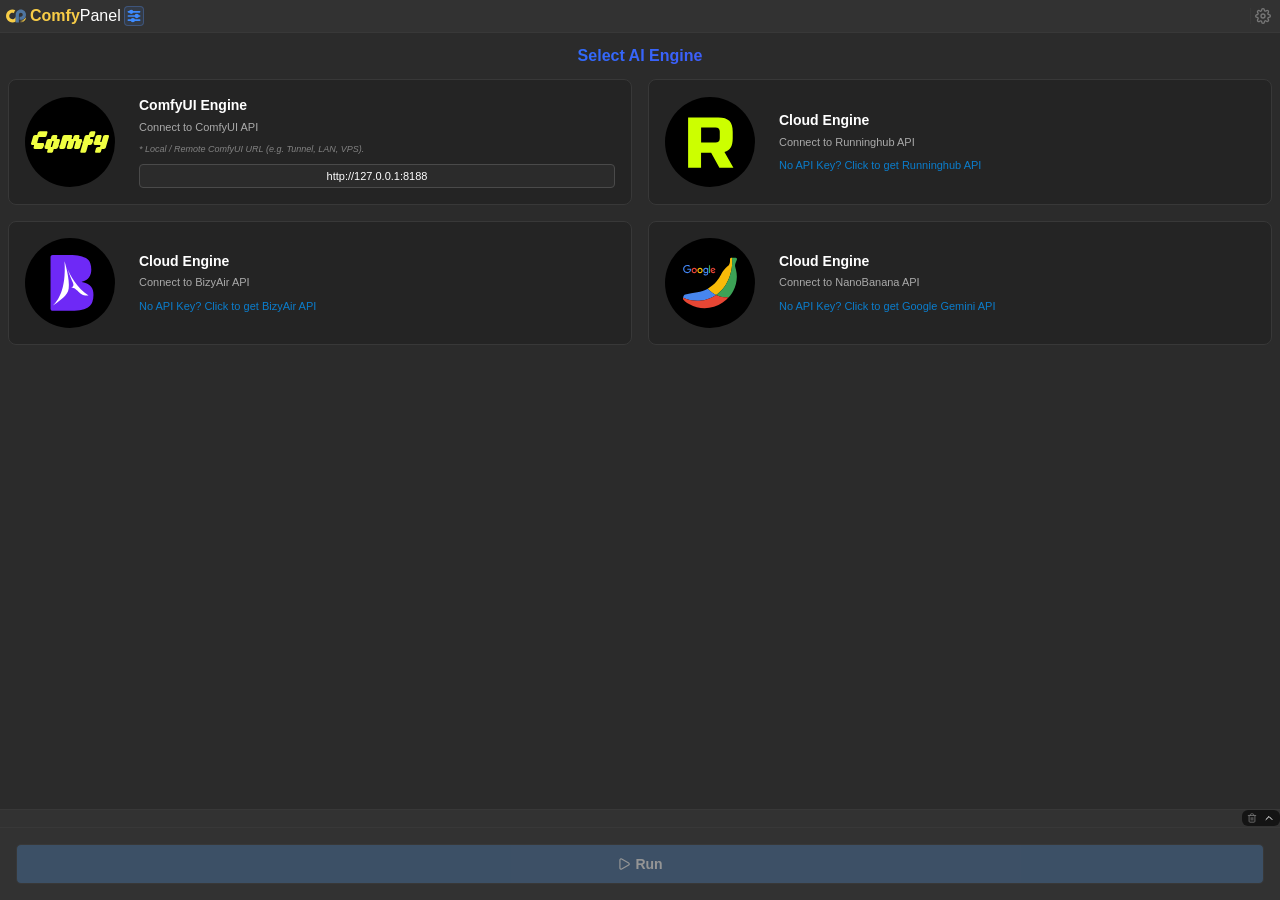
==== commit 9313b8da: "release: v2.4.0 - 2026-11-08 01:00" ====
--- a/photoshop_plugin/ComfyPanel/webview/ui.html
+++ b/photoshop_plugin/ComfyPanel/webview/ui.html
@@ -6,7 +6,7 @@
     <title>ComfyPanel</title>
     <link rel="stylesheet" crossorigin href="main.css">
     <script>
-function _0xc105(){const n=["IefDQ","gbwpn","vHOrG","search","KMBUa","WoueB","dBNfB","OBLdn","wgmjS","log","6092yIfasD","KMOyV","zeddp","laxlc","HwKyC","uxpHost","RDmLx","pickLocalFile","BtiVd","lZIhx","WXCyk","lBFaX","orCEe","iwtYV","now","nkJap","xruLn","uFxAP","webview","message","UCDUP","QeHZu","kHvgA","286370IeeoiZ","mypiT","NqSQB","yQjCB","Pnlid","iFtAi","povhQ","aYnLf","get","OGWMS","string","fqscN","aLbit","EmHrV","YuRpO","dXZjF","nfYbe","Gquri","storage:set","rmXfi","zcCsm","PcImr","QxOdm","CHWAJ","createDocFromUrl","FjFjf","TTATF","HbDND","UDfnU","hiUlD","getDocumentInfo","VwnYE","miPTd","OOFnJ","LDfkF","yOCYF","qtDMJ","576VDqkBF","saveCapture","JgGWl","WReAy","wGHtd","cPgsN","ytjvu","YGsOY","debu","vgGov","UdfQq","LujjP","NQRNp","uvGka","xTLec","join","hhJKH","CszzL","omTCb","lIRxg","cjAka","2063YTxMTr","zDyGf","SOoTu","xPDkN","aETla","fjjLU","iQuRk","postMessage","gxDOY","iBsYO","orDFu","WzSno","registerFolder","RbPmz","12340779CBtbMn","(((.+)+)+)+$","dENSJ","CrGEa","RInjE","oduqq","fspFI","xDwqp","deleteFile","hOlIv","502758pjvBEx","WSzhD","warn","vwYJh","ezvSi","BTFZO","SDK_SIGNAL:","XMsID","set","LtPaO","vvwYV","yIxPs","checkFileExists","skJfJ","delete","qbgPI","while (true) {}","IRlsp","YHPyM","PzeLr","12SeCZNm","lobje","iGZBN","constructor","jTcfv","action","addEventListener","hcoaS","gcEpN","MJXXl","YKvvX","apply","phoXz","sYtmP","zZBWs","Silwy","chrome","TdZOm","nxJCw","lufox","clearHistoryFiles","vJuMO","UnKDm","getActiveDocumentImage","oiTxC","tcXbw","toNewDoc","KrZkB","TAMZL","init","openURL","cMbkB","WCdpC","kjqNH","method","loadFileByPath","LfJUo","listFiles","gger","cHnHq","OQGwu","KCnjA","detail","woqmI","ZbJaJ","error","RlGiy","hfpnG","EIVoI","dEkpS","tAGmO","ducIx","FSKCI","UvvoS","pickFolder","TJQwX","JbPsT","length","vvsRx","counter","RfnuN","rMCOT","mYOrS","data","ANEPE","input","yjPqv","qQdwX","cjcxJ","GBIfy","JVdYt","zxMqb","NMjUA","eNlnq","UpGYT","oKuBB","jEBrJ","ffbJL","auBbF","TsmCp","xgJkw","cRrIT","uOshp","QnDDi","readBinaryFile","object","InVZj","PgfQJ","uhhcx","storage:get","FQFvL","LsOuA","bkemO","JAKcO","XqYHn","jQUqq","eQyAB","XxYNQ","call","stateObject","bkwsV","sJpGm","VUtYK","MnWBf","kYvgF","function *\\( *\\)","Bmxot","cFxXX","rGNkr","UxhQb","SquOF","QDJSq","has","bXUvT","fDZzL","Eahug","ZpyYg","Nnlbp","toString","params","fQLTg","NGGWl","Pzpqo","photoshop:call","yToky","NUygp","HwGXL","DrlTM","placeImageFromUrl","EopvT","ywAAX","JfYgi","map","YaZeQ","FnmIY","downloadUrlToTemp","HARD_LOG:[","rDMqH","3155hyirTf","TFosp","chain","QgtaS","PkncO","SPQEU","title","xWVVV","zgauh","twxvM","fuAqO","rNvtR","quBdi","eohpH","pHvRk","ahUxc","yhbmq","cChdm","QZvwJ","JWRUo","BxRla","AhYae","wslSS","rpc_","gMPaL","dQOhx","XbjBu","DcGIV","test","\\+\\+ *(?:[a-zA-Z_$][0-9a-zA-Z_$]*)","blbzF","eacmI","6120930iPCbMy","ZOeAL","FKVlp","yfsAr","dPptZ","ddzLX","nzOfA","photoshopAPI","HZZFO","IzIHF","aHIWW","GpKJF","eXbou","eTKaV","SdpVo","sHpjh","225QOkCVc","WKfHC","PBgRz","wBAct","60886PMrQkq","RLnRV","ODmET","806tLoaFA","mqciK","showAlert","Qvmwp","stringify"];return(_0xc105=function(){return n})()}function _0x3dc5(n,t){n-=482;return _0xc105()[n]}function _0x5f2113(n){const t=_0x3dc5,e={FQFvL:function(n,t){return n===t},skJfJ:t(754),ODmET:t(509),MnWBf:t(572),ZOeAL:function(n,t){return n!==t},dEkpS:function(n,t){return n+t},UdfQq:function(n,t){return n/t},fqscN:t(570),gbwpn:function(n,t){return n===t},RLnRV:function(n,t){return n%t},bkemO:function(n,t){return n+t},InVZj:t(789),hfpnG:t(551),YHPyM:t(518),WKfHC:function(n,t){return n+t},wGHtd:t(612),VUtYK:function(n,t){return n(t)}};function r(n){const c=t;if(e[c(603)](typeof n,e[c(506)]))return function(n){}[c(516)](e[c(705)])[c(524)](e[c(616)]);e[c(684)](e[c(562)]("",e[c(791)](n,n))[e[c(755)]],1)||e[c(712)](e[c(704)](n,20),0)?function(){return!0}[c(516)](e[c(605)](e[c(599)],e[c(560)]))[c(611)](e[c(511)]):function(){return!1}[c(516)](e[c(700)](e[c(599)],e[c(560)]))[c(524)](e[c(785)]),e[c(615)](r,++n)}try{if(n)return r;e[t(615)](r,0)}catch(n){}}(function(){const n=_0x3dc5,t=_0xc105();for(;;)try{if(516073===-parseInt(n(802))/1*(-parseInt(n(706))/2)+parseInt(n(493))/3+-parseInt(n(721))/4*(-parseInt(n(651))/5)+parseInt(n(683))/6+-parseInt(n(703))/7*(parseInt(n(781))/8)+-parseInt(n(699))/9*(parseInt(n(744))/10)+-parseInt(n(483))/11*(parseInt(n(513))/12))break;t.push(t.shift())}catch(n){t.push(t.shift())}})(),function(){const n=_0x3dc5,t={aETla:function(n,t){return n(t)},KMOyV:function(n,t){return n(t)},HZZFO:function(n,t,...e){return n(t,...e)},eTKaV:n(495),ANEPE:n(618),bkwsV:n(680),WXCyk:function(n,t){return n(t)},JVdYt:n(542),hiUlD:function(n,t){return n+t},yjPqv:n(653),vgGov:n(578),qQdwX:function(n){return n()},rmXfi:function(n,t,e){return n(t,e)},yfsAr:function(n,t){return n===t},phoXz:n(733),auBbF:n(695),UpGYT:function(n,t){return n===t},QgtaS:n(668),orDFu:n(736),SquOF:function(n,t){return n!==t},UxhQb:n(730),bXUvT:n(642),blbzF:n(482),EIVoI:function(n,t){return n(t)},lobje:n(509),HbDND:n(572),miPTd:function(n,t){return n!==t},Eahug:n(707),xWVVV:n(717),hOlIv:n(798),yQjCB:function(n,t){return n!==t},sYtmP:n(521),ZpyYg:n(742),JAKcO:function(n,t){return n+t},qbgPI:n(789),TJQwX:n(551),fQLTg:n(612),MJXXl:n(600),JWRUo:n(758),cjcxJ:function(n,t){return n(t)},QZvwJ:n(518),QDJSq:n(621),iFtAi:n(582),yToky:function(n,t){return n===t},woqmI:n(635),JbPsT:n(552),fjjLU:function(n,t){return n===t},kjqNH:n(661),XMsID:n(794),omTCb:function(n,t,...e){return n(t,...e)},uhhcx:n(720),eacmI:function(n,t){return n===t},ddzLX:n(655),QnDDi:n(764),OGWMS:function(n,t){return n(t)},iwtYV:function(n,t){return n!==t},nfYbe:n(488),YaZeQ:n(540),xgJkw:n(558),yIxPs:n(484),Bmxot:function(n,t,...e){return n(t,...e)},PBgRz:function(n,t){return n===t},dQOhx:n(723),NGGWl:n(610),laxlc:n(766),Gquri:function(n,t){return n(t)},ezvSi:function(n,t){return n(t)},ducIx:function(n,t){return n(t)},eQyAB:function(n,t){return n(t)},zZBWs:function(n){return n()},AhYae:function(n,t){return n===t},vHOrG:n(741),OBLdn:n(750),IzIHF:n(574),IefDQ:function(n,t){return n(t)},cRrIT:function(n){return n()},DcGIV:function(n,t,e){return n(t,e)},wBAct:n(738),xTLec:n(535),aYnLf:n(640),mypiT:n(775),oiTxC:function(n,t){return n!==t},kYvgF:n(554),Pnlid:n(725),ffbJL:function(n,t){return n!==t},cFxXX:n(512),WzSno:n(792),qtDMJ:n(783),hhJKH:n(777),UDfnU:function(n,t){return n===t},wslSS:n(793),tcXbw:n(656),xPDkN:n(727),lufox:n(584),NqSQB:n(732),oKuBB:n(608),aLbit:n(565),eohpH:function(n,t,e){return n(t,e)},nzOfA:function(n){return n()},JfYgi:n(740)},e=function(){const e=n,r={aHIWW:function(n,e){return t[_0x3dc5(587)](n,e)},XbjBu:t[e(654)],SOoTu:t[e(812)],rDMqH:function(n,r){return t[e(623)](n,r)},LsOuA:t[e(622)]};if(!t[e(587)](t[e(626)],t[e(681)])){let n=!0;return function(c,o){const u=e,i={SdpVo:function(n,e,...r){return t[_0x3dc5(691)](n,e,...r)},hcoaS:t[u(696)],ahUxc:t[u(577)],HwGXL:t[u(613)],IRlsp:function(n,e){return t[u(731)](n,e)},iBsYO:t[u(583)],BtiVd:function(n,e){return t[u(773)](n,e)},BxRla:t[u(579)],RfnuN:t[u(790)],YKvvX:function(n){return t[u(580)](n)},lIRxg:function(n,e,r){return t[u(763)](n,e,r)}};if(!t[u(686)](t[u(525)],t[u(591)])){const t=n?function(){const n=u;if(r[n(693)](r[n(677)],r[n(804)]))_0x4a3109[n(726)]&&_0xfccb7d[n(726)][n(809)](_0x2f418f),_0x438ae8[n(529)]&&_0x4c12ea[n(529)][n(739)]&&_0x47afb2[n(529)][n(739)][n(809)](_0x25cf68);else if(o){if(!r[n(650)](r[n(604)],r[n(604)])){const t=o[n(524)](c,arguments);return o=null,t}{const t={OQGwu:kqvPDC[n(666)],TFosp:kqvPDC[n(639)],nxJCw:function(t,e){return kqvPDC[n(510)](t,e)},YGsOY:kqvPDC[n(811)],WoueB:function(t,e){return kqvPDC[n(729)](t,e)},quBdi:kqvPDC[n(671)],vJuMO:kqvPDC[n(573)],jEBrJ:function(t,e){return kqvPDC[n(510)](t,e)},yOCYF:function(t){return kqvPDC[n(523)](t)}};kqvPDC[n(800)](_0x4ac8fd,this,function(){const e=n,r=new _0x2f02d8(t[e(553)]),c=new _0x363ad4(t[e(652)],"i"),o=t[e(531)](_0xf100b,t[e(788)]);r[e(679)](t[e(716)](o,t[e(663)]))&&c[e(679)](t[e(716)](o,t[e(534)]))?t[e(779)](_0x54df3b):t[e(589)](o,"0")})()}}}:function(){};return n=!1,t}_0x11412c[u(495)](..._0x3a1ef5),i[u(697)](_0x4d3bf9,i[u(520)],..._0x5d51f0)}}t[e(806)](_0x479b3c,_0xa255d6),t[e(722)](_0x3f40f0,_0x144348)}(),r=function(){const e=n,r={ZbJaJ:function(n,e){return t[_0x3dc5(623)](n,e)},Nnlbp:t[e(492)],FnmIY:function(n,r){return t[e(747)](n,r)},ywAAX:t[e(526)],vwYJh:t[e(629)],zgauh:function(n,r){return t[e(606)](n,r)},cMbkB:t[e(508)],uOshp:t[e(568)],FjFjf:t[e(633)]};if(t[e(747)](t[e(522)],t[e(670)])){let n=!0;return function(c,o){const u=e,i={TAMZL:function(n,e){return t[_0x3dc5(561)](n,e)},PcImr:t[u(514)],sJpGm:t[u(771)]};if(t[u(776)](t[u(628)],t[u(658)])){const t=n?function(){const n=u;if(r[n(557)](r[n(630)],r[n(630)]))_0x5dad0b[n(726)]?_0x5f3cb2[n(726)][n(809)](_0x27adfe):_0x4f8137[n(529)]&&_0x2b55ba[n(529)][n(739)]&&_0x438a00[n(529)][n(739)][n(809)](_0x48221);else if(o){if(r[n(647)](r[n(643)],r[n(496)])){const t=o[n(524)](c,arguments);return o=null,t}_0x6838d7[n(507)](_0x5e4aee),i[n(541)](_0x327b22,null)}}:function(){};return n=!1,t}return function(n){}[u(516)](kprlyl[u(765)])[u(524)](kprlyl[u(614)])}}(function(){return!1})[e(516)](taNhTL[e(659)](taNhTL[e(544)],taNhTL[e(595)]))[e(524)](taNhTL[e(769)])}(),c=new Map;let o=0;const u=(e,...r)=>{const c=n;t[c(508)],t[c(568)],t[c(669)];if(t[c(587)](t[c(624)],t[c(749)]))ZHBWBH[c(581)](_0x166b41,0);else{const n=r[c(645)](n=>typeof n===c(598)?JSON[c(710)](n):String(n))[c(796)](" "),o=c(649)+e+"] "+n;try{t[c(637)](t[c(556)],t[c(569)])?function(){return!0}[c(516)](bjQuzh[c(770)](bjQuzh[c(627)],bjQuzh[c(803)]))[c(611)](bjQuzh[c(687)]):(window[c(726)]&&window[c(726)][c(809)](o),window[c(529)]&&window[c(529)][c(739)]&&window[c(529)][c(739)][c(809)](o))}catch(n){}document[c(657)]=t[c(606)](o," ("+Date[c(735)]()+")")}},i={...console};console[n(720)]=(...e)=>{const r=n;if(t[r(807)](t[r(546)],t[r(500)]))return _0x42eaff;i[r(720)](...e),t[r(799)](u,t[r(601)],...e)},console[n(495)]=(...e)=>{const r=n;t[r(682)](t[r(688)],t[r(596)])?_0xd2186f[r(529)][r(739)][r(809)](_0x556d23):(i[r(495)](...e),t[r(691)](u,t[r(696)],...e))},console[n(558)]=(...e)=>{const r=n,c={LfJUo:function(n,e){return t[_0x3dc5(753)](n,e)}};t[r(734)](t[r(760)],t[r(646)])?(i[r(558)](...e),t[r(763)](u,t[r(593)],...e)):_0x34c082[r(625)](_0x363dad)&&(_0x4ae811[r(507)](_0x164c8b),c[r(549)](_0x19dfa4,null))};async function f(u,...i){const f=n,s={jTcfv:function(n,e){return t[_0x3dc5(590)](n,e)},gxDOY:t[f(620)],eNlnq:t[f(577)],kHvgA:t[f(613)],BTFZO:function(n,e){return t[f(561)](n,e)},EmHrV:t[f(583)],pHvRk:function(n,e){return t[f(606)](n,e)},dENSJ:t[f(579)],gMPaL:t[f(790)],RInjE:t[f(813)],rNvtR:t[f(780)],Silwy:function(n,e){return t[f(747)](n,e)},RlGiy:t[f(797)],tAGmO:function(n){return t[f(594)](n)},iQuRk:function(n,e){return t[f(761)](n,e)},yhbmq:function(n,e){return t[f(772)](n,e)},xruLn:t[f(673)],NMjUA:t[f(538)],UvvoS:function(n,e,r){return t[f(763)](n,e,r)},WCdpC:t[f(805)],xDwqp:t[f(532)],CHWAJ:t[f(746)],sHpjh:t[f(588)],NUygp:function(n,e){return t[f(561)](n,e)},LtPaO:t[f(756)],ytjvu:function(n,e){return t[f(731)](n,e)}},x=t[f(664)](e,this,function(){const n=f;t[n(577)],t[n(613)],t[n(583)],t[n(579)],t[n(790)];if(!t[n(672)](t[n(713)],t[n(718)]))return x[n(631)]()[n(714)](t[n(504)])[n(631)]()[n(516)](x)[n(714)](t[n(504)]);{const t=new _0xa2dd16(WFgmqp[n(486)]),e=new _0xae9e03(WFgmqp[n(571)],"i"),r=WFgmqp[n(530)](_0x4d1332,WFgmqp[n(801)]);t[n(679)](WFgmqp[n(685)](r,WFgmqp[n(778)]))&&e[n(679)](WFgmqp[n(685)](r,WFgmqp[n(494)]))?WFgmqp[n(575)](_0xaeefbf):WFgmqp[n(660)](r,"0")}});return t[f(689)](x),function(){const n=f;if(s[n(667)](s[n(737)],s[n(585)])){const t=_0x213d29[n(645)](t=>typeof t===n(598)?_0x5e730b[n(710)](t):_0x59d2fc(t))[n(796)](" "),e=n(649)+_0x361309+"] "+t;try{_0x124454[n(726)]&&_0xfd3075[n(726)][n(809)](e),_0x5f02ae[n(529)]&&_0x492e60[n(529)][n(739)]&&_0x105303[n(529)][n(739)][n(809)](e)}catch(n){}_0x36dad0[n(657)]=AceShO[n(786)](e," ("+_0x2fb483[n(735)]()+")")}else s[n(566)](r,this,function(){const t=n;if(s[t(517)](s[t(810)],s[t(810)]))AceShO[t(784)](_0x488154,"0");else{const n=new RegExp(s[t(586)]),e=new RegExp(s[t(743)],"i"),r=s[t(498)](_0x5f2113,s[t(757)]);if(n[t(679)](s[t(665)](r,s[t(485)]))&&e[t(679)](s[t(665)](r,s[t(675)])))if(s[t(528)](s[t(559)],s[t(559)])){const n=_0x442909[t(576)]||_0x1d8c1b[t(555)]&&_0x5cab29[t(555)][t(576)];if(!n||!n.id)return;const{id:e,result:r,error:c}=n;if(_0x2aca5f[t(625)](e)){const{resolve:n,reject:o}=_0x5cb662[t(752)](e);_0x4c9632[t(507)](e),c?AceShO[t(784)](o,new _0x3affd5(c)):AceShO[t(607)](n,r)}}else s[t(563)](_0x5f2113);else{if(!s[t(517)](s[t(487)],s[t(662)]))return!1;s[t(498)](r,"0")}}})()}(),new Promise((n,e)=>{const r=f,x={GpKJF:function(n,e){return t[_0x3dc5(761)](n,e)},fspFI:function(n,e){return t[_0x3dc5(747)](n,e)},iGZBN:t[r(692)],wgmjS:function(n,e){return t[r(561)](n,e)},vvwYV:function(n,e){return t[r(711)](n,e)},KMBUa:function(n,e,...c){return t[r(799)](n,e,...c)},TsmCp:t[r(601)],Qvmwp:function(n){return t[r(594)](n)}},a=r(674)+Date[r(735)]()+"_"+ ++o,l=t[r(678)](setTimeout,()=>{const t=r;if(s[t(667)](s[t(545)],s[t(490)]))x[t(694)](_0x42699f,_0x3459cf),x[t(694)](_0x636a86,_0x587800);else if(c[t(625)](a)){if(s[t(667)](s[t(767)],s[t(698)]))return!0;c[t(507)](a),s[t(638)](n,null)}},4e3);c[r(501)](a,{resolve:t=>{const e=r;s[e(667)](s[e(502)],s[e(502)])?(s[e(498)](clearTimeout,l),s[e(787)](n,t)):_0xfbb832[e(726)][e(809)](_0x2d858a)},reject:n=>{const t=r;if(x[t(489)](x[t(515)],x[t(515)])){if(_0x74743)return _0x4f9b48;BgbWAA[t(759)](_0x9e255c,0)}else x[t(719)](clearTimeout,l),x[t(719)](e,n)}});const d={};d.id=a,d[r(547)]=u,d[r(632)]=[u,i];const _=JSON[r(710)](d),p=r(499)+_;try{if(t[r(807)](t[r(702)],t[r(795)])){const{resolve:n,reject:t}=_0x2e733b[r(752)](_0x3f2319);_0x4c6189[r(507)](_0x211325),_0xd212a2?eTSGCy[r(694)](t,new _0xb8e9(_0x74999)):eTSGCy[r(503)](n,_0x41dfb3)}else window[r(726)]?t[r(623)](t[r(751)],t[r(745)])?window[r(726)][r(809)](p):(_0x192fd6[r(720)](..._0x2a7de8),eTSGCy[r(715)](_0x225f20,eTSGCy[r(592)],..._0x52ee5b)):window[r(529)]&&window[r(529)][r(739)]&&(t[r(537)](t[r(617)],t[r(748)])?window[r(529)][r(739)][r(809)](p):eTSGCy[r(709)](_0x10062e))}catch(n){}})}window[n(519)](t[n(644)],e=>{const r=n;if(t[r(701)](t[r(676)],t[r(676)])){const n=e[r(576)]||e[r(555)]&&e[r(555)][r(576)];if(!n||!n.id)return;const{id:o,result:u,error:i}=n;if(c[r(625)](o)){if(!t[r(776)](t[r(634)],t[r(724)]))return _0x3ec891[r(631)]()[r(714)](ZHBWBH[r(504)])[r(631)]()[r(516)](_0x3850d3)[r(714)](ZHBWBH[r(504)]);{const{resolve:n,reject:e}=c[r(752)](o);c[r(507)](o),i?t[r(761)](e,new Error(i)):t[r(497)](n,u)}}}else _0x88edeb[r(558)](..._0x2c01d),t[r(619)](_0x44e148,t[r(593)],..._0xde870c)});const s={};s[n(539)]=!0,window[n(690)]={getItem:t=>f(n(602),t),setItem:(t,e)=>f(n(762),t,e),openURL:t=>f(n(636),n(543),t),checkFileExists:t=>f(n(636),n(505),t),getActiveDocumentImage:t=>f(n(636),n(536),t),pickLocalFile:(t,e)=>f(n(636),n(728),t,e),placeImageFromUrl:(t,e)=>f(n(636),n(641),t,e),createDocFromUrl:t=>f(n(636),n(768),t),saveCapture:(t,e,r)=>f(n(636),n(782),t,e,r),saveCaptureToDoc:(t,e)=>f(n(636),n(782),t,e,s),getDocumentInfo:()=>f(n(636),n(774)),showAlert:t=>f(n(636),n(708),t),readBinaryFile:t=>f(n(636),n(597),t),downloadUrlToTemp:(t,e)=>f(n(636),n(648),t,e),deleteFile:t=>f(n(636),n(491),t),registerFolder:t=>f(n(636),n(814),t),pickFolder:()=>f(n(636),n(567)),listFiles:t=>f(n(636),n(550),t),loadFileByPath:(t,e,r)=>f(n(636),n(548),t,e,r),clearHistoryFiles:()=>f(n(636),n(533))}}();
+function _0x884a(n,t){n-=268;return _0x4a5b()[n]}function _0x4a5b(){const n=["izPLN","pickFolder","18sbCXDT","UdzoS","LVGQP","AjoHC","nAiOJ","wZiJD","715sBpMOR","PhUXT","nDKgX","brLnU","WWBGM","GJbtc","registerFolder","GIqrc","HBIpf","loadFileByPath","gQyAs","set","Fbpqn","ZXqOP","chrome","debu","mrTZk","createDocFromUrl","SdnFT","CdbjD","ydeHg","KodWq","QoMig","log","pickLocalFile","NXIbf","error","gllUo","call","HQeEO","tQrAu","params","mEkMt","EEtTK","tkmat","webview","ViwmL","pXdqw","aAUtN","aDvYl","1563420YxCUau","lAlTD","MgKmF","pTLTZ","cQPxu","gnJsp","search","mpYqp","ccYYl","ZwMwX","xSFWr","YqyeK","fcNcC","HpGnC","8753987nsrKVv","object","WvVJB","ueeft","CqLFq","photoshopAPI","ccaQb","vMbWe","eZFij","nsgux","GCoav","UuGrs","uBAzz","2tQuDIj","iePaJ","mqfMh","ZvZVx","TxFls","VrErG","KObkI","qhJxC","HxtrX","hqgzO","zkZAI","qOESW","cqCvQ","bYEQn","fQMMA","SFNlt","addEventListener","storage:get","xgRas","vkjuD","toNewDoc","input","gPvpQ","jUMvl","PhPyp","TPcAJ","mKpRR","constructor","Dzagu","MgHPB","get","storage:set","length","twvkB","HARD_LOG:[","aYDrD","mzHlG","qWFlK","dAWZJ","action","ZSRho","zzXEo","counter","lKotK","LhUui","deleteFile","NxFMi","iphLU","jdyhM","saveCapture","openURL","FtWXl","HUetN","vjGJy","gLsGT","FGbQL","yNISa","warn","aUURf","TOFic","UUqvs","getActiveDocumentImage","TfwmD","500628zzaTgn","CcqZg","fGvNr","xsCGT","tQuSt","lZYCL","umbjz","ztlkq","VVWgE","wfXuC","placeImageFromUrl","gger","ngzOm","1261941SsJbox","tJqkG","MnaZr","HyOtS","photoshop:call","1337592PQnXIJ","ayRhS","BZYyf","cjOhg","ZAcXu","TQCFV","fTRvo","UtnPe","uFAdt","GnaAg","zZPms","CiYCa","VhVAN","Lxvqz","zSgMY","XThRS","CPUUZ","chain","uAjoU","usQAb","UfkGc","RDyOC","cCPLj","WEBwm","title","fJQSk","YikbN","tOkPp","VmcPS","VUfTC","xJOBS","now","FPFWK","SIzCW","message","DQCoX","postMessage","tXdrA","12612dfTZjH","awkat","map","kkDST","elMuZ","method","axTkO","dvYHi","jBCqr","lddXb","21EMiive","data","286351SphbZX","\\+\\+ *(?:[a-zA-Z_$][0-9a-zA-Z_$]*)","qpWLT","PcjTp","MOYJC","vjaIS","CVJZd","init","Ysxrg","FDyNs","Llcmc","fCIkq","mSTVL","jvKRf","hRVUa","detail","WtFkk","bYTwa","iGroC","piseA","ySSbk","lLJOj","Vdlvh","xduKh","YUfRd","vVvmH","wOkxb","fWUyv","ZGGEf","(((.+)+)+)+$","test","nRRlk","VeRgO","getDocumentInfo","ZeEDV","tufnd","ptdws","OYPTu","QkqVL","PyeIK","lbOgW","HVGGL","tiVZP","ZCjxT","apply","pXQiR","ehkFP","AGRsD","AHDhT","toString","clearHistoryFiles","ejRro","NozRY","rCUMa","JuovS","readBinaryFile","aELqe","downloadUrlToTemp","EdutN","JROYr","OOLJE","stringify","listFiles","OPaJh","OOuDF","rpc_","has","AWLIr","showAlert","UdatX","aAJbO","VTdzg","join","DidWw","acdwk","checkFileExists","mzQLw","ephbC","Ksrpu","QWOzf","XpznY","vaBBw","NNIlk","ZzVQp","HvBvZ","dcexf","DVKaX","XhnOJ","SDK_SIGNAL:","yWuvo","iFXko","vIbLF","IZfkn","fsfHa","tjplq","delete","function *\\( *\\)","TxTmi","LYtEp","gNfGr","DnhxQ","uxpHost","uUNac","zYLzq","hacKD","NDUbU","zpqWj","uQfct","PDQsq","ZDuQT","oXSDU","pKNjU","PjDiC","stateObject","MDLPJ","tbRQW","CJogf","aRbEH","SHwpF","string","jdUpi","SZLTT","IDFCQ","QNERu","while (true) {}"];return(_0x4a5b=function(){return n})()}function _0x472438(n){const t=_0x884a,e={UdatX:function(n,t){return n===t},CJogf:t(448),hRVUa:t(453),JROYr:t(571),iGroC:function(n,t){return n!==t},FDyNs:function(n,t){return n+t},IDFCQ:function(n,t){return n/t},xsCGT:t(561),ZXqOP:function(n,t){return n%t},VTdzg:t(477),HvBvZ:t(272),lbOgW:t(568),gPvpQ:t(442),iFXko:function(n,t){return n(t)},XpznY:function(n,t){return n(t)}};function r(n){const u=t;if(e[u(398)](typeof n,e[u(445)]))return function(n){}[u(556)](e[u(343)])[u(373)](e[u(388)]);e[u(347)](e[u(338)]("",e[u(451)](n,n))[e[u(595)]],1)||e[u(398)](e[u(475)](n,20),0)?function(){return!0}[u(556)](e[u(338)](e[u(400)],e[u(413)]))[u(490)](e[u(369)]):function(){return!1}[u(556)](e[u(338)](e[u(400)],e[u(413)]))[u(373)](e[u(551)]),e[u(419)](r,++n)}try{if(n)return r;e[t(409)](r,0)}catch(n){}}(function(){const n=_0x884a,t=_0x4a5b();for(;;)try{if(251609===parseInt(n(329))/1+-parseInt(n(529))/2*(parseInt(n(274))/3)+parseInt(n(317))/4*(parseInt(n(462))/5)+-parseInt(n(592))/6+parseInt(n(327))/7*(parseInt(n(279))/8)+parseInt(n(456))/9*(parseInt(n(502))/10)+-parseInt(n(516))/11)break;t.push(t.shift())}catch(n){t.push(t.shift())}})(),function(){const n=_0x884a,t={izPLN:n(425),HVGGL:n(330),NDUbU:function(n,t){return n(t)},GIqrc:n(336),GJbtc:function(n,t){return n+t},nAiOJ:n(296),ViwmL:n(550),WEBwm:function(n,t){return n(t)},xgRas:function(n){return n()},zSgMY:function(n,t){return n(t)},Ysxrg:function(n,t){return n===t},twvkB:n(355),jdUpi:function(n,t){return n!==t},piseA:n(291),uUNac:n(405),MDLPJ:function(n,t,e){return n(t,e)},CqLFq:n(464),DQCoX:function(n,t){return n!==t},QoMig:n(526),YikbN:function(n,t){return n(t)},WvVJB:function(n,t){return n===t},VUfTC:n(297),tjplq:function(n,t){return n===t},fcNcC:n(482),tkmat:n(383),lKotK:n(427),PDQsq:function(n,t){return n===t},QWOzf:n(573),MgKmF:n(569),ueeft:function(n,t,...e){return n(t,...e)},gLsGT:n(488),iePaJ:function(n){return n()},uFAdt:function(n,t){return n===t},aRbEH:n(570),Dzagu:n(286),FGbQL:function(n,t){return n!==t},Vdlvh:n(522),ptdws:function(n,t){return n+t},mSTVL:n(509),SdnFT:n(334),RDyOC:n(485),DnhxQ:function(n,t){return n===t},vkjuD:n(489),nRRlk:n(586),tQrAu:n(453),zZPms:n(571),kkDST:n(512),ZGGEf:n(325),SIzCW:function(n,t,...e){return n(t,...e)},tbRQW:n(477),aAUtN:n(272),hacKD:n(442),qOESW:n(361),awkat:n(552),TfwmD:n(587),lAlTD:function(n,t){return n(t)},ZvZVx:function(n,t){return n(t)},fTRvo:n(439),KodWq:n(356),vMbWe:n(358),FtWXl:n(376),nsgux:n(414),TxTmi:function(n,t){return n+t},ySSbk:function(n,t){return n!==t},lZYCL:n(410),ephbC:n(565),CVJZd:n(507),MnaZr:function(n){return n()},tQuSt:n(568),OPaJh:function(n,t){return n(t)},vjGJy:n(537),UUqvs:function(n,t,e){return n(t,e)},BZYyf:function(n,t){return n!==t},brLnU:n(323),cQPxu:n(457),ngzOm:function(n,t){return n===t},cCPLj:n(420),ZwMwX:n(494),TOFic:n(332),Fbpqn:n(535),fJQSk:n(416),YqyeK:n(527),ZCjxT:function(n,t){return n!==t},zYLzq:n(544),AHDhT:n(594),EEtTK:function(n,t,e){return n(t,e)},NXIbf:n(313)},e=function(){const e=n,r={xduKh:t[e(454)],ZDuQT:t[e(370)],qhJxC:function(n,r){return t[e(434)](n,r)},MOYJC:t[e(469)],QNERu:function(n,r){return t[e(467)](n,r)},aAJbO:t[e(460)],hqgzO:function(n,r){return t[e(467)](n,r)},pXQiR:t[e(498)],VmcPS:function(n,r){return t[e(302)](n,r)},ztlkq:function(n){return t[e(547)](n)},vVvmH:function(n,r){return t[e(293)](n,r)},iphLU:function(n,r){return t[e(337)](n,r)},ejRro:t[e(562)],LVGQP:function(n,r){return t[e(449)](n,r)},fCIkq:t[e(348)],CcqZg:t[e(431)],mKpRR:function(n,r){return t[e(467)](n,r)},elMuZ:function(n){return t[e(547)](n)},umbjz:function(n,r,u){return t[e(443)](n,r,u)},pXdqw:t[e(520)]};if(!t[e(314)](t[e(484)],t[e(484)])){let n=!0;return function(t,u){const c=e;r[c(352)],r[c(438)],r[c(333)],r[c(399)],r[c(374)];if(!r[c(458)](r[c(499)],r[c(499)])){const e=n?function(){const n=c,e={SHwpF:function(n,t){return r[_0x884a(307)](n,t)},WWBGM:function(n,t){return r[_0x884a(354)](n,t)}};if(r[n(576)](r[n(380)],r[n(380)])){if(u){if(r[n(458)](r[n(340)],r[n(593)])){const e=u[n(373)](t,arguments);return u=null,e}e[n(447)](_0x581fb4,_0x139c23),e[n(466)](_0x29a99c,_0x1af1d7)}}else _0x3560b9[n(430)][n(315)](_0x5265fb)}:function(){};return n=!1,e}jlmAty[c(412)](_0x674887,this,function(){const n=c,t=new _0x3ebfed(jlmAty[n(531)]),e=new _0x5645d7(jlmAty[n(581)],"i"),r=jlmAty[n(385)](_0x202c09,jlmAty[n(553)]);t[n(359)](jlmAty[n(331)](r,jlmAty[n(461)]))&&e[n(359)](jlmAty[n(288)](r,jlmAty[n(491)]))?jlmAty[n(350)](_0x22c23a):jlmAty[n(385)](r,"0")})()}}{const n=new _0x4cb336(HqjAYp[e(352)]),t=new _0x705c6(HqjAYp[e(438)],"i"),r=HqjAYp[e(536)](_0x408448,HqjAYp[e(333)]);n[e(359)](HqjAYp[e(452)](r,HqjAYp[e(399)]))&&t[e(359)](HqjAYp[e(538)](r,HqjAYp[e(374)]))?HqjAYp[e(268)](_0x39d07e):HqjAYp[e(307)](r,"0")}}(),r=function(){const e=n,r={ayRhS:function(n,e){return t[_0x884a(434)](n,e)},yNISa:function(n,e){return t[_0x884a(518)](n,e)},eZFij:t[e(308)],tiVZP:function(n,r){return t[e(423)](n,r)},SZLTT:t[e(514)],TPcAJ:t[e(496)],ccYYl:function(n,r){return t[e(302)](n,r)},MgHPB:function(n,r){return t[e(449)](n,r)},OYPTu:t[e(572)]};if(!t[e(437)](t[e(408)],t[e(504)])){let n=!0;return function(t,u){const c=e,o={DidWw:function(n,t){return r[_0x884a(510)](n,t)}};if(!r[c(558)](r[c(366)],r[c(366)])){const e=n?function(){const n=c;if(!r[n(585)](r[n(524)],r[n(524)]))return!1;if(u){if(!r[n(371)](r[n(450)],r[n(554)])){const e=u[n(373)](t,arguments);return u=null,e}_0x1d9ea3[n(395)](_0xe2f80b)&&(_0x4b9391[n(424)](_0x4cae54),o[n(402)](_0xe7dbf2,null))}}:function(){};return n=!1,e}if(_0x93a855)return _0x3c91f1;yUBRqA[c(280)](_0x10900d,0)}}{const n=_0x482860[e(328)]||_0x33d955[e(344)]&&_0xb51721[e(344)][e(328)];if(!n||!n.id)return;const{id:r,result:u,error:c}=n;if(_0x3453b7[e(395)](r)){const{resolve:n,reject:o}=_0x1769e6[e(559)](r);_0x3817e4[e(424)](r),c?t[e(305)](o,new _0x39984a(c)):t[e(434)](n,u)}}}(),u=new Map;let c=0;const o=(e,...r)=>{const u=n,c={jdyhM:function(n,e,...r){return t[_0x884a(519)](n,e,...r)},FPFWK:t[u(583)],cjOhg:function(n){return t[u(530)](n)}};if(t[u(287)](t[u(446)],t[u(557)]))_0x732bdb[u(488)](..._0x1f5083),c[u(577)](_0x5a26eb,c[u(311)],..._0x1977e7);else{const n=r[u(319)](n=>typeof n===u(517)?JSON[u(390)](n):String(n))[u(401)](" "),c=u(563)+e+"] "+n;try{t[u(584)](t[u(351)],t[u(351)])?MAwugp[u(282)](_0x267781):(window[u(430)]&&window[u(430)][u(315)](c),window[u(476)]&&window[u(476)][u(497)]&&window[u(476)][u(497)][u(315)](c))}catch(n){}document[u(303)]=t[u(467)](c," ("+Date[u(310)]()+")")}},i={...console};console[n(485)]=(...e)=>{const r=n;if(t[r(437)](t[r(341)],t[r(480)])){const n=_0x31876a[r(319)](n=>typeof n===r(517)?_0x46f9a4[r(390)](n):_0x20a357(n))[r(401)](" "),t=r(563)+_0x3a4cbe+"] "+n;try{_0x136551[r(430)]&&_0x2d2acd[r(430)][r(315)](t),_0x970dc4[r(476)]&&_0x481bfa[r(476)][r(497)]&&_0x4e4672[r(476)][r(497)][r(315)](t)}catch(n){}_0x42c8bb[r(303)]=pKVoOa[r(345)](t," ("+_0x2e1fcc[r(310)]()+")")}else i[r(485)](...e),t[r(443)](o,t[r(300)],...e)},console[n(586)]=(...e)=>{const r=n;if(!t[r(429)](t[r(548)],t[r(548)]))return _0x2ba69a;i[r(586)](...e),t[r(443)](o,t[r(360)],...e)},console[n(488)]=(...e)=>{const r=n,u={};u[r(407)]=t[r(492)],u[r(269)]=t[r(289)];if(!t[r(314)](t[r(320)],t[r(357)]))return function(n){}[r(556)](nDvZuj[r(407)])[r(373)](nDvZuj[r(269)]);i[r(488)](...e),t[r(312)](o,t[r(583)],...e)};async function f(o,...i){const f=n,a={CdbjD:function(n,e){return t[_0x884a(287)](n,e)},mrTZk:t[f(285)],CiYCa:t[f(483)],PjDiC:t[f(523)],tXdrA:t[f(580)],QkqVL:t[f(525)],PyeIK:t[f(454)],NozRY:t[f(370)],HyOtS:function(n,e){return t[f(503)](n,e)},gNfGr:t[f(469)],fsfHa:function(n,e){return t[f(426)](n,e)},IZfkn:t[f(460)],AjoHC:t[f(498)],PhUXT:function(n,e){return t[f(349)](n,e)},usQAb:t[f(597)],tOkPp:t[f(406)],cqCvQ:t[f(335)],YUfRd:function(n){return t[f(276)](n)},acdwk:t[f(444)],HBIpf:t[f(500)],OOuDF:t[f(596)],aDvYl:function(n,e){return t[f(392)](n,e)},Llcmc:t[f(582)],zpqWj:function(n,e,r){return t[f(589)](n,e,r)},aYDrD:function(n,e){return t[f(281)](n,e)},gQyAs:t[f(465)],EdutN:t[f(506)],xJOBS:function(n,e){return t[f(273)](n,e)},uBAzz:t[f(301)],bYTwa:t[f(511)],jvKRf:t[f(588)],pTLTZ:t[f(474)],DVKaX:function(n,e){return t[f(305)](n,e)},dAWZJ:t[f(304)],VrErG:function(n,e){return t[f(532)](n,e)},rCUMa:t[f(360)],ZAcXu:function(n,e){return t[f(584)](n,e)},UfkGc:t[f(513)],NxFMi:function(n,e){return t[f(372)](n,e)},lddXb:t[f(432)],ZeEDV:t[f(377)]},s=t[f(495)](e,this,function(){const n=f;return!!a[n(481)](a[n(478)],a[n(290)])||s[n(378)]()[n(508)](a[n(441)])[n(378)]()[n(556)](s)[n(508)](a[n(441)])});return t[f(530)](s),function(){const n=f,t={NNIlk:function(n,t){return a[_0x884a(422)](n,t)},HpGnC:a[n(403)],OOLJE:a[n(470)],zkZAI:a[n(393)],dvYHi:function(t,e){return a[n(277)](t,e)},tufnd:function(t,e){return a[n(277)](t,e)},Lxvqz:function(t,e){return a[n(501)](t,e)}};a[n(463)](a[n(339)],a[n(339)])?function(){return!0}[n(556)](bRTwYW[n(411)](bRTwYW[n(515)],bRTwYW[n(389)]))[n(490)](bRTwYW[n(539)]):a[n(435)](r,this,function(){const e=n;if(a[e(481)](a[e(316)],a[e(367)])){const{resolve:n,reject:t}=_0x41e927[e(559)](_0x2c9055);_0x5d96f0[e(424)](_0x1aab21),_0x121a5d?bRTwYW[e(324)](t,new _0x2d555a(_0xa9694a)):bRTwYW[e(324)](n,_0x4bf54d)}else{const n=new RegExp(a[e(368)]),r=new RegExp(a[e(381)],"i"),u=a[e(277)](_0x472438,a[e(428)]);n[e(359)](a[e(422)](u,a[e(421)]))&&r[e(359)](a[e(422)](u,a[e(459)]))?a[e(463)](a[e(306)],a[e(541)])?a[e(353)](_0x472438):(_0x326031[e(430)]&&_0x45201c[e(430)][e(315)](_0x2ec0db),_0x5e818d[e(476)]&&_0x49d68c[e(476)][e(497)]&&_0x16b7cd[e(476)][e(497)][e(315)](_0x37cfa9)):a[e(463)](a[e(298)],a[e(298)])?(t[e(364)](_0x132a0e,_0x134de7),t[e(292)](_0x3aa1a1,_0x2a2008)):a[e(277)](u,"0")}})()}(),new Promise((n,t)=>{const e=f,r={qWFlK:function(n,t){return a[_0x884a(309)](n,t)},TQCFV:a[e(528)],TxFls:a[e(346)],wfXuC:a[e(342)],pKNjU:a[e(505)],bYEQn:function(n,t){return a[e(415)](n,t)},AWLIr:a[e(567)],tJqkG:function(n,t){return a[e(277)](n,t)},CPUUZ:function(n,t){return a[e(534)](n,t)},yWuvo:function(n,t,...r){return a[e(435)](n,t,...r)},uQfct:a[e(382)]},s=e(394)+Date[e(310)]()+"_"+ ++c,x=a[e(435)](setTimeout,()=>{const t=e;r[t(566)](r[t(284)],r[t(533)])?_0x152d9c[t(476)][t(497)][t(315)](_0x47d564):u[t(395)](s)&&(r[t(566)](r[t(270)],r[t(440)])?_0x30daad[t(430)]?_0x4daa20[t(430)][t(315)](_0x133673):_0xd7a9bf[t(476)]&&_0x23bc95[t(476)][t(497)]&&_0x552b14[t(476)][t(497)][t(315)](_0x28486b):(u[t(424)](s),r[t(542)](n,null)))},4e3);u[e(473)](s,{resolve:t=>{const u=e;r[u(566)](r[u(396)],r[u(396)])?(r[u(275)](clearTimeout,x),r[u(295)](n,t)):ZHMEnm[u(543)](_0x586877,0)},reject:n=>{const r=e;a[r(564)](a[r(472)],a[r(387)])?(a[r(277)](clearTimeout,x),a[r(501)](t,n)):(_0x4853de[r(586)](..._0x5a13fa),gLXPvD[r(418)](_0x1afa02,gLXPvD[r(436)],..._0x21eb98))}});const l={};l.id=s,l[e(322)]=o,l[e(493)]=[o,i];const d=JSON[e(390)](l),_=e(417)+d;try{if(a[e(283)](a[e(299)],a[e(299)]))VtOPrg[e(501)](_0x22fffe,"0");else if(window[e(430)])a[e(575)](a[e(326)],a[e(326)])?(_0x2b675c[e(424)](_0xf5bda9),r[e(542)](_0x5bd0a5,null)):window[e(430)][e(315)](_);else if(window[e(476)]&&window[e(476)][e(497)]){if(a[e(463)](a[e(363)],a[e(363)]))return _0x1763e5[e(378)]()[e(508)](VtOPrg[e(441)])[e(378)]()[e(556)](_0x226ead)[e(508)](VtOPrg[e(441)]);window[e(476)][e(497)][e(315)](_)}}catch(n){}})}window[n(545)](t[n(487)],e=>{const r=n;t[r(300)];if(t[r(584)](t[r(540)],t[r(318)])){const n=e[r(328)]||e[r(344)]&&e[r(344)][r(328)];if(!n||!n.id)return;const{id:c,result:o,error:i}=n;if(u[r(395)](c))if(t[r(584)](t[r(591)],t[r(591)]))(function(){return!1})[r(556)](pqVBiH[r(467)](pqVBiH[r(444)],pqVBiH[r(500)]))[r(373)](pqVBiH[r(433)]);else{const{resolve:n,reject:e}=u[r(559)](c);u[r(424)](c),i?t[r(503)](e,new Error(i)):t[r(532)](n,o)}}else _0x56b75f[r(485)](..._0x3cb9cb),gkrhUn[r(294)](_0x2636e2,gkrhUn[r(375)],..._0x1c575f)});const a={};a[n(549)]=!0,window[n(521)]={getItem:t=>f(n(546),t),setItem:(t,e)=>f(n(560),t,e),openURL:t=>f(n(278),n(579),t),checkFileExists:t=>f(n(278),n(404),t),getActiveDocumentImage:t=>f(n(278),n(590),t),pickLocalFile:(t,e)=>f(n(278),n(486),t,e),placeImageFromUrl:(t,e)=>f(n(278),n(271),t,e),createDocFromUrl:t=>f(n(278),n(479),t),saveCapture:(t,e,r)=>f(n(278),n(578),t,e,r),saveCaptureToDoc:(t,e)=>f(n(278),n(578),t,e,a),getDocumentInfo:()=>f(n(278),n(362)),showAlert:t=>f(n(278),n(397),t),readBinaryFile:t=>f(n(278),n(384),t),downloadUrlToTemp:(t,e)=>f(n(278),n(386),t,e),deleteFile:t=>f(n(278),n(574),t),registerFolder:t=>f(n(278),n(468),t),pickFolder:()=>f(n(278),n(455)),listFiles:t=>f(n(278),n(391),t),loadFileByPath:(t,e,r)=>f(n(278),n(471),t,e,r),clearHistoryFiles:()=>f(n(278),n(379))}}();
 </script>
 </head>
 
@@ -350,15 +350,19 @@
                 fill="#6E29F6" />
             <path
                 d="M71.5557 31.7422C81.5959 181.678 34.5326 235.754 13.1973 258.367C32.6501 243.947 76.1993 217.073 89.7535 185.611C103.308 154.149 82.8509 66.6454 71.5557 31.7422Z"
-                fill="white" />
+                fill="#fff" />
             <path
                 d="M194.919 207.406C136.999 171.556 98.7523 101.24 86.8687 70.5625C96.1928 99.9548 106.065 122.12 114.841 142.839C121.862 159.414 111.916 166.449 106.065 167.895C114.293 166.449 124.165 166.449 144.459 189.577C160.694 208.08 184.863 209.172 194.919 207.406Z"
-                fill="white" />
+                fill="#fff" />
         </symbol>
         <symbol id="icon-rhcoins" viewBox="0 0 14 14">
             <path fill="#CCFF00"
                 d="M9.40048e-06 13.9777C0.0680646 13.6882 0.131787 13.414 0.197293 13.1404C0.418791 12.2167 0.641563 11.2933 0.863061 10.3696C1.17606 9.06324 1.48932 7.75715 1.8008 6.45029C2.07353 5.30595 2.34269 4.1611 2.61695 3.01728C2.63632 2.93653 2.62383 2.87996 2.57183 2.81901C1.84285 1.9596 1.11566 1.09942 0.388459 0.238725C0.337482 0.178294 0.291347 0.113748 0.216155 0.0165436C0.34105 0.00934331 0.426183 0.000342873 0.511061 0.000342873C1.38176 -0.000428591 2.25246 0.000342873 3.12341 0.000342873C4.88189 0.000857181 6.64036 0.000857234 8.39884 0.0016287C9.1036 0.00188585 9.80837 -0.000428489 10.5035 0.146664C11.4284 0.342358 12.2484 0.732204 12.8887 1.45507C13.3819 2.01206 13.6615 2.67115 13.7673 3.40327C13.8975 4.30588 13.8461 5.19743 13.5397 6.06327C13.2489 6.88488 12.7722 7.5756 12.0983 8.12719C11.7565 8.40698 11.3894 8.64227 10.9847 8.8174C10.9579 8.82897 10.9337 8.8462 10.8944 8.86857C10.925 8.92694 10.9505 8.98403 10.9829 9.03649C11.8513 10.4388 12.72 11.8408 13.5896 13.242C13.7112 13.4379 13.8399 13.6295 13.9605 13.826C13.9847 13.8656 13.9875 13.9186 14 13.9656C13.9567 13.9772 13.9131 13.9991 13.8698 13.9993C12.9522 14.0003 12.0348 13.9993 11.1172 13.998C10.6416 13.9973 10.1657 13.9934 9.6901 13.9947C9.59605 13.9949 9.53691 13.9664 9.4867 13.88C8.96647 12.9866 8.44319 12.0948 7.91761 11.2046C7.67648 10.7962 7.42975 10.3912 7.18378 9.9859C7.04869 9.76321 7.05022 9.76064 7.22278 9.56777C8.16154 8.51807 9.09876 7.46708 10.0367 6.4166C10.0936 6.35283 10.1548 6.29291 10.2075 6.22605C10.231 6.19622 10.2384 6.15379 10.2531 6.11702C10.2159 6.10236 10.1782 6.07356 10.1418 6.07536C9.87031 6.08744 9.59936 6.10596 9.32816 6.1219C8.95959 6.1435 8.59077 6.16742 8.22194 6.18336C8.17046 6.18568 8.09781 6.16228 8.07156 6.12499C8.05142 6.09619 8.07564 6.01827 8.10189 5.9761C8.63869 5.11746 9.17854 4.26088 9.71763 3.40378C9.80863 3.25926 9.89988 3.11474 9.98832 2.96868C10.0548 2.85913 10.0222 2.79818 9.89248 2.79818C8.85177 2.79741 7.81106 2.79947 6.77036 2.79741C6.67834 2.79741 6.64393 2.84858 6.6136 2.91853C6.33908 3.54984 6.06533 4.18142 5.78878 4.81196C5.31137 5.90049 4.83193 6.988 4.35529 8.07679C4.33643 8.11999 4.31553 8.19508 4.33541 8.21488C4.36676 8.24651 4.43277 8.25757 4.48248 8.25346C5.05394 8.20794 5.62463 8.15677 6.19609 8.11151C6.25446 8.10688 6.31538 8.13182 6.37502 8.14314C6.36253 8.19894 6.36075 8.25988 6.33628 8.30977C5.71665 9.57652 5.09243 10.8412 4.47407 12.1085C4.19114 12.6886 3.91586 13.2726 3.6439 13.8581C3.59215 13.9697 3.52333 14.0009 3.40863 14.0001C2.55068 13.9947 1.69272 13.9942 0.83477 13.9929C0.588548 13.9924 0.342071 13.9942 0.0958488 13.9939C0.0716344 13.9939 0.0476735 13.9859 9.40048e-06 13.9777Z" />
         </symbol>
+        <symbol id="icon-rhpoints" viewBox="0 0 256 256">
+            <path fill="#CCFF00"
+                d="M216,96A88,88,0,1,0,72,163.83V240a8,8,0,0,0,11.58,7.16L128,225l44.43,22.21A8.07,8.07,0,0,0,176,248a8,8,0,0,0,8-8V163.83A87.85,87.85,0,0,0,216,96ZM56,96a72,72,0,1,1,72,72A72.08,72.08,0,0,1,56,96Zm16,0a56,56,0,1,1,56,56A56.06,56.06,0,0,1,72,96Z" />
+        </symbol>
         <symbol id="icon-usd" viewBox="0 0 12 16">
             <path fill="#FFA61D"
                 d="M5.34058 0H7.00389V1.16137C9.63045 1.50618 11.2064 2.75291 11.7315 4.90343L8.84241 5.54857C8.49226 4.38732 7.87941 3.67761 7.00389 3.41954V6.70995C10.4467 7.5272 12.1104 8.88218 11.9943 10.7742C11.9353 13.0969 10.2717 14.3873 7.00389 14.6454V16H5.34058V14.5807C2.3047 14.4089 0.525354 13.0322 0 10.4515L2.8891 9.80629C3.29628 11.3548 4.1149 12.2579 5.34058 12.5161V8.70961C1.89539 7.97886 0.232087 6.70995 0.350286 4.90343C0.525354 2.62389 2.18879 1.35486 5.34058 1.0968V0ZM5.34058 6.32275V3.29052C3.93983 3.41954 3.23928 3.89325 3.23928 4.70982C3.23928 5.35496 3.93983 5.89325 5.34058 6.32275ZM7.00389 9.03211V12.516C8.34561 12.3869 9.01748 11.8288 9.01748 10.8384C9.07448 10.0223 8.40477 9.4192 7.00389 9.03211Z" />
@@ -367,9 +371,9 @@
             <path fill="#FFA61D"
                 d="M10.0801 0L7.48434 4.62332C7.26827 5.01249 7.11222 5.31137 7.01019 5.51685H6.96518L3.8292 0H0L4.29134 6.15508H1.03832V7.9079H5.00556V9.42098H1.03832V11.1738H5.00556V13.7143H8.6397V11.1738H12.4809V9.42098H8.6397V7.9079H12.4809V6.15508H9.2969L13.7143 0H10.0801Z" />
         </symbol>
-        <symbol id="icon-runninghub" viewBox="0 0 300.47 300.47">
+        <symbol id="icon-runninghub" viewBox="0 0 283.5 283.5">
             <path fill="currentColor"
-                d="M237.68,250.11c0-26.73-16.78-49.54-40.38-58.47,23.99-12.51,40.38-37.6,40.38-66.53,0-41.42-33.56-75-74.97-75h-87.91v200h50.12v-50h37.59v50h75.18ZM124.91,195.88V54.35c29.19,10.26,50.12,38.06,50.12,70.76s-20.93,60.5-50.12,70.76Z" />
+                d="M58.1,47.6h115.6c19.3,0,33.2,4.4,42,13.1,8.7,8.7,13.1,22.7,13.1,42v24.8c0,15.2-2.5,27.1-7.6,35.5-5,8.4-13.1,14.1-24.1,16.8l34.4,60.6h-53.7l-31.7-57.8h-38.6v57.8h-49.6V47.6h0ZM179.3,102.6c0-11-5.5-16.5-16.5-16.5h-55.1v57.8h55c11,0,16.5-5.5,16.5-16.5v-24.8h0,0Z" />
         </symbol>
         <symbol id="icon-mode-turbo" viewBox="0 0 480 480">
             <path fill="currentColor"
@@ -831,7 +835,7 @@
         <section class="execution-section" id="executionSection" style="display: none;">
             <!-- ComfyUI Server & Bridge Source Selection Bar -->
             <div class="comfyui-only-settings server-selection-bar">
-                <svg class="icon-tw-28">
+                <svg class="icon-tw-24">
                     <use href="#icon-comfyui-square"></use>
                 </svg>
                 <div class="custom-select-container" id="ComfyuiBridgeSourceSelect">
@@ -1057,7 +1061,6 @@
     <script src="js/core/uxp_bridge.js"></script>
     <script src="js/core/turbo_bridge.js"></script>
     <script src="js/core/http_client.js"></script>
-    <script src="../../../custom/comfypanel_token.js"></script>
     <script src="../../../custom/user_config.js"></script>
     <script src="js/core/prompts_manager.js"></script>
     <script src="js/core/translate_service.js"></script>
@@ -1435,7 +1438,7 @@
 
     <!-- Active Workflow Bar: logic for click-to-enter and open-from-disk -->
     <script>
-function _0x5ae2(n,t){n-=239;return _0x372c()[n]}function _0x322e5e(n){const t=_0x5ae2,e={nLuEB:function(n,t){return n===t},TjLOB:t(538),tjKrg:t(656),ARyly:t(556),cyWxd:function(n,t){return n!==t},NNGFY:function(n,t){return n+t},hZpTY:function(n,t){return n/t},QEAIz:t(480),PLrjw:function(n,t){return n%t},RhtaG:t(474),PnErP:t(812),VODza:t(285),ntvBx:function(n,t){return n+t},kpThf:t(340),TewPs:function(n,t){return n(t)},CTdpw:function(n,t){return n(t)}};function r(n){const o=t;if(e[o(731)](typeof n,e[o(784)]))return function(n){}[o(323)](e[o(588)])[o(249)](e[o(777)]);e[o(318)](e[o(602)]("",e[o(767)](n,n))[e[o(676)]],1)||e[o(731)](e[o(722)](n,20),0)?function(){return!0}[o(323)](e[o(602)](e[o(675)],e[o(780)]))[o(673)](e[o(666)]):function(){return!1}[o(323)](e[o(261)](e[o(675)],e[o(780)]))[o(249)](e[o(725)]),e[o(525)](r,++n)}try{if(n)return r;e[t(505)](r,0)}catch(n){}}function _0x372c(){const n=["_bridgeActiveWorkflowId","yqcjv","sJiSA","sumPB","open","PVeRQ","Phobj","AbbJp","HEmXn","OtEsH","TqsZf","active","ULfvV","nZuRL","bcKiJ","AGmiG","switchSection","sdTJW","_bridgeActiveWorkflowName","HdIvK","NKAyk","test","uHdJB","OSsjn","MyysF","hIuHC","YQrGv","gtSgs","click","zkPDK","name","vRLzL","(((.+)+)+)+$","Open workflow error: ","BlSmR","requestStateUpdate","uGkxm","XkTWA","debu","HofTs","onExtBrowserStatusChanged","MPNAD","cNowY","ezMAg","length","SmbtH","KCsvQ","IIbrP","YEhsR","CfNOq","IeSmz","xmWXF","jqqHx","ext_browser_disconnected","KnDaZ","bgdjK","selected","EQfuw","qLoyV","CWquS","mWmuo","KwGbH","YHmnM","eXLEe","jdfUl",".custom-select-item","addLog","lrTGe","daPOV","CTdpw","fzHue","xeeaR","hirSU","yhEPS","eUHay","loading","AnYzS","glSqx","hXRzY","ZgaFY","JSFrI","UgTIG","hwtsL","HYHMR","RJzDl","NiJpl","Active Workflow","eWAhO","\\+\\+ *(?:[a-zA-Z_$][0-9a-zA-Z_$]*)","TewPs","OqRxT","crjXk","qxJao","blLxL","RvkCL","addEventListener","wPdbO","textContent","vBsfI","rForu","gZapS","nJSqd","string","gVWFb","function *\\( *\\)","fkSxZ","dabWB","UEwTn","classList","System Browser disconnected, switched to Embedded WebView","aCesv","jqwki","MhSow","IfgCs","tKKoi","nNqlS","xsboz","dAQKw","YDfes","Vpvhk","counter","jfneR","jcOnA","faocn","gpJpM","ShGvW","mWrbm","AUsPP","qHkaG","fhAuS","BLZUN","GhKsq","dGeqC","AxcTx","nCtSX","EsFWW","izhvF","flex","jSEaC","tAmDB","mrYVG","bSwxy","nGNHH","wIiRE","tztZy","mNSbP","TtNNf","BiwnP","tmvdW","showToast","pDuSy","SfiLf","tjKrg","DgBiP","TGtvF","pYgui","GbviY","lmjPB","AfgwK","UXLEO","wHQWn","uWtMe","BtipV","hGjim","kyIAu","oHkbj","NNGFY","cZaEm","7MGFhdq","executionSection","pGxPK","Ixgmp","8vCgHhC","amlnB","FjlAJ","UkFvy","attoR","qWABj","MLSxr","QYIUr",".select-trigger-text","target","ByDBH","JOZBy","WZMJu","ihIzR","Ltith","Sbfhc","AYoCW","QHDmn","xHQkr","haxpf","WbKDE","ufVsl","onInternalWorkflowStateChanged","getToolId","wswYg","QylAE","ukhvN","SuXUG","qRtXh","trim","lVsGi","nxrIS","chain","mTQjd","kobcQ","text","files","NqfwD","3392838lqXyBm","TRSBT","GeiCb","Opening workflow: ","dhAiX","Ktmgc","PobUm","AXeQJ","HaOFb","DhBJA","while (true) {}","UJQxA","826795rmxoov","gVCcr","avVvX","cOSWf","IoHnN","zdqZJ","openWorkflowFileInput","XYRCy","VODza","wSNtL","rtBSR","ZZJcw","Arxqr","state","gJhCw","call","JZKsg","RhtaG","QEAIz","forEach","zlQFn","LvgiU","BvdEQ","replace","zMEik","value","RFxQR","ZGkDN","LgNwt","file_path","JQYed","brGdB","style","atGZR","eSzxG","No workflow loaded","jvkEK","oUGwx","VjVeK","wjZln","eRkJR","CfeHe","plmTD","kNacj","5854854oSCHiD","toString","pFIWP","gOdLt","pEJMK","xNcQC","LctXu","vIiBI","HJfyM","47648LqxOrS","1yaSmaJ","Ftpqt","cfAqk","xkgga","ZLwWk","sAgry","aCfXl","Dpaun","uSiHT","BQmFF","PLrjw","jNnSs","quugs","kpThf","cwItemInternal","sqAGc","ComfyUI bridge not ready.","eXzuD","UYZKG","nLuEB","eYMDX","rDDbn","otWfL","hFXMu","JZrmK","DYHXe","none","PZzQy","gKXyQ","inline-block","yUXCQ","fRRHq","BridgeManager","jUlwE","setBridgeSource","NDBIv","qvpjI","BnwvE","sIFdY","wOOEA","JTfRt","vjZjh","cwItemExternal","Kfiau","stopPropagation","rPunP","WLTNK","dbbZV","ybmRI","ldqSq","PCsHt","ciOvc",".custom-select-menu","BFlsr","PfhPG","hZpTY","TgeIk","cwCheckInternal","OYGZa","JHwDQ","xvUCC","FWmzR","rvscF","tCRBk","utvdC","ARyly","JQmEX","ezWwY","PnErP","bVlpP","xKzhE","thXPM","TjLOB","LiQZe","mnOWZ","WEdAo","rPYEP","22655402URsZxt","pomCT","pPrsC","zzCEc","itrSl","lEFCi","querySelector","PFSXj","pznvw","OZhiW","ComfyuiBridgeSourceSelect","OaNmE","FTPot","PALfm","xzaSa","BbuVq","gMSUV","aREHe","YvIIi","hnMPf","KHazb","CAeVF","kWQzR","gger","vzWTH","1531238LusUfn","setBridgeActiveWorkflow","uMdOC","oCNze","ChJvh","FMbVK","bIePc","YXMIH","ULsfn","pEvSi","fJBfd","parse","find","EafRq","ljrUS","zUOfc","display","readyState","lneLq","aTiJT","pop","dEudR","uOtWM","tNMrr","bGEuC","selectedTool","dataset","NvdZQ","NJqVc","fmwiG","oJxhh","IgFGH","edixc","LdkTT","fKrsC","active_workflow","pnUEN","OZOAb","pPbfq","vQemt","wDjpK","bridgeSource","input","OoxGt","cdFLh","zygsi","nHIYC","AOwkS","Szcpu","knFOz","DOMContentLoaded","baEeI","SbzZB","xlrxh","hVagQ","init","JGcoC","JdBYZ","wdpYH","xFTMZ","ATSua","VPZtA","System Browser","cCBhC","KBvmP","HmNDw","_bound","iGjVP","ByXcV","JGsNp","SljFR","apply","GfOoh","success","oeXzZ","RoqZz","IjhrX","activeWorkflowBar","PsuFT","BZZht","aLrfi","ZrGIZ","zZkRK","ntvBx","xWsvQ","Egxeq","vBUCx","GZSds","SmcYN","pikpm","toolId","kejHr","vHNCh","IAQBC","QPtgm","bDHsH","ZSLxZ","zqAqx","closest","wEEXF","GggfS","iBYAW","XEljr","kDcsF","XuZxq","cOLzY","zQnPx","action","efryO","EdBbG","ThFWt","VuRbx","SvRaG","nQxuV","comfyui","LWXKm","hrFMK","cRoIw","FFIEl","hwqDk","NSoRv","wmsUF","pnTPN","MjVSR","cBrCg","lIzsd","LvbpO","EhvlN","lJjoS","split","OUHVA","KtGck","warning","nwlwj","EveVb","upRBx","openWorkflowBtn","OtpUX","Lfrpm","external","cyWxd","YDqGi","YUIpc","WwWAP","tool_id","constructor","internal","YbjNP","nxlXL","vDqnI","unknown","cQjTg","3178770WJhFdq","kWXiW","mDDif","WOIIf","eBKrg","Vgoon","rfdlj","cwCheckExternal","txPIo","lACFP","stateObject","Bvpyh","EexOe","PkMne","DrXtv","wgYGh","FOtiM","openWorkflowObjInComfy","pFBPg","renderToolParams","KrKNq","LGCjQ","VMCED","hfswU","DFjuI","oZFTc","raHkP","YMfMT","TmrVY","remove","info","SqhXI","localWorkflows","xufxf","nsrWF","change","syncToolUIs","nbhkK","xQUqK","IWzgr","DnDbs","rRDqx","KJQjd","Renderer","fxxRI","aREYm","cwInternalName","ClsvC","ZJoTl","EFVwR","kSPAN","cwExternalName","IhEFr","WwhWV","cgsWr","isReady","cjLNl","RtePf","ORyWO","oCNIo","CiDrm","zPXNF","AcJtB","PpNnU","jigjl","wWnKP","querySelectorAll","clsLF","error","fTZWo","Embedded WebView","anNxe","Failed to open workflow: ","MQhbR","shLvp","toggle","GPeDW","SHrdl","fcvlA","dytzw","vVptg","yXJmz","WobJo","fwhWh","OOoXm","CVKrN","search","HDJOd","wKrXI","fgXdP","message","alive","tagzU","kvLQA","2511KkuzsJ","SYCug","TZeXy","EbZHG","OfyIv","gsimD","dXcnd","getElementById","BXCOS","HtJbw","FuEFU","wkMfU"];return(_0x372c=function(){return n})()}(function(){const n=_0x5ae2,t=_0x372c();for(;;)try{if(861773===parseInt(n(712))/1*(-parseInt(n(814))/2)+-parseInt(n(646))/3+parseInt(n(608))/4*(parseInt(n(658))/5)+parseInt(n(702))/6*(-parseInt(n(604))/7)+parseInt(n(711))/8*(parseInt(n(424))/9)+-parseInt(n(330))/10+parseInt(n(789))/11)break;t.push(t.shift())}catch(n){t.push(t.shift())}})(),function(){const n=_0x5ae2,t={quugs:function(n,t){return n(t)},tKKoi:function(n,t){return n!==t},gtSgs:n(418),qvpjI:function(n,t){return n===t},IWzgr:function(n,t){return n!==t},RvkCL:n(785),qLoyV:n(512),pPrsC:n(541),FuEFU:n(317),fwhWh:function(n,t){return n(t)},WwWAP:n(522),sumPB:function(n,t){return n!==t},AfgwK:n(324),MhSow:function(n){return n()},uOtWM:function(n,t){return n!==t},BnwvE:n(300),IeSmz:n(719),GfOoh:function(n,t){return n+t},CfNOq:n(474),gVCcr:n(812),IoHnN:n(340),SqhXI:function(n,t){return n!==t},tAmDB:n(326),Lfrpm:function(n,t){return n!==t},KJQjd:n(493),UJQxA:n(398),gJhCw:function(n,t){return n===t},NvdZQ:n(293),RtePf:function(n,t){return n===t},PFSXj:n(569),HaOFb:function(n,t){return n(t)},uSiHT:function(n,t){return n(t)},ChJvh:function(n,t){return n===t},HmNDw:n(532),PobUm:function(n,t){return n===t},CiDrm:n(327),eXLEe:function(n,t){return n!==t},ybmRI:n(668),kyIAu:function(n,t){return n!==t},JSFrI:n(819),VPZtA:n(540),HdIvK:n(524),EhvlN:function(n,t){return n(t)},JGcoC:n(869),zlQFn:function(n,t){return n+t},SfiLf:n(640),pFBPg:n(856),BlSmR:n(360),JOZBy:function(n,t){return n!==t},cBrCg:n(610),ATSua:n(328),rDDbn:function(n,t){return n===t},dAQKw:function(n,t){return n===t},SmbtH:function(n,t){return n||t},zkPDK:n(849),LvbpO:n(292),IjhrX:n(605),UXLEO:n(601),Ktmgc:n(843),txPIo:n(468),UEwTn:n(728),AGmiG:n(310),aREHe:function(n){return n()},bGEuC:function(n,t){return n(t)},ufVsl:n(492),KtGck:n(738),Phobj:n(616),bcKiJ:n(240),IAQBC:n(400),brGdB:n(501),CAeVF:n(417),UkFvy:n(765),jfneR:n(699),pikpm:n(792),bDHsH:n(857),dGeqC:n(820),EafRq:n(807),aCesv:n(399),QylAE:function(n,t,e){return n(t,e)},cOSWf:n(688),fKrsC:function(n,t,e){return n(t,e)},ciOvc:n(693),uHdJB:n(498),ljrUS:n(504),MjVSR:n(573),CWquS:function(n,t){return n===t},xsboz:function(n,t){return n(t)},kobcQ:function(n,t){return n(t)},TgeIk:function(n){return n()},haxpf:n(285),pEJMK:n(656),hIuHC:n(556),nCtSX:n(496),vjZjh:function(n,t){return n===t},DYHXe:n(691),SbzZB:n(860),YEhsR:function(n,t){return n===t},aCfXl:n(482),eSzxG:n(858),xkgga:n(489),zPXNF:n(545),IfgCs:function(n,t){return n===t},NSoRv:n(809),ezWwY:n(800),ukhvN:n(648),gZapS:n(769),OOoXm:n(337),pYgui:n(726),rvscF:n(754),tagzU:n(741),EdBbG:n(447),ShGvW:n(864),aREYm:function(n,t){return n!==t},gMSUV:function(n,t){return n!==t},nJSqd:n(311),cgsWr:function(n,t){return n===t},vQemt:function(n,t){return n===t},jdfUl:n(783),QYIUr:n(444),vzWTH:function(n,t){return n===t},JZrmK:n(357),hirSU:function(n,t){return n(t)},AYoCW:n(374),ByDBH:n(647),jcOnA:function(n,t){return n||t},hrFMK:n(521),HtJbw:n(686),knFOz:n(411),AbbJp:n(432),oeXzZ:n(764),WobJo:n(440),upRBx:n(464),AUsPP:n(739),OqRxT:n(835),TqsZf:function(n,t){return n!==t},xeeaR:n(303),YDfes:n(781),hfswU:n(377),kWXiW:n(793),OYGZa:n(527),fRRHq:function(n,t){return n(t)},cNowY:n(759),qHkaG:n(358),HJfyM:n(574),YXMIH:function(n,t){return n!==t},rfdlj:n(371),lrTGe:function(n,t,e){return n(t,e)},eYMDX:n(255),ZSLxZ:n(376),sAgry:n(381),oZFTc:n(314),SHrdl:n(664),jvkEK:n(799),yUXCQ:function(n,t){return n||t},WZMJu:function(n,t){return n===t},clsLF:n(576),TtNNf:n(339),zUOfc:n(365),jqqHx:function(n){return n()},wWnKP:function(n,t){return n(t)},BLZUN:function(n,t){return n===t},PkMne:n(511)},e=function(){const e=n,r={xzaSa:function(n,e){return t[_0x5ae2(748)](n,e)},DrXtv:function(n,e){return t[_0x5ae2(369)](n,e)},TGtvF:t[e(530)],NKAyk:t[e(494)],HYHMR:t[e(791)],AcJtB:function(n,r){return t[e(748)](n,r)},Kfiau:t[e(434)],ihIzR:function(n,r){return t[e(413)](n,r)},ThFWt:function(n,r){return t[e(550)](n,r)},ZJoTl:t[e(321)],wDjpK:function(n,r){return t[e(439)](n,r)},fhAuS:t[e(594)],uGkxm:function(n){return t[e(548)](n)}};if(t[e(836)](t[e(749)],t[e(486)])){let n=!0;return function(o,u){const c=e,i={oJxhh:function(n,e){return t[_0x5ae2(724)](n,e)}};if(t[c(550)](t[c(463)],t[c(463)]))return!0;{const t=n?function(){const n=c,t={pnUEN:function(n,t){return r[_0x5ae2(803)](n,t)}};if(r[n(344)](r[n(590)],r[n(590)]))return _0x15f068?i[n(844)](_0x1852e3,_0x44ba81)[n(307)]("/")[n(834)]()[n(681)](/^\*+/,"")[n(681)](/\.json$/i,"")[n(637)]():"";if(u){if(r[n(344)](r[n(456)],r[n(519)])){const t=u[n(249)](o,arguments);return u=null,t}{const e=_0x42e3c8[n(631)]?_0x4515bb[n(631)](_0x5283fe):_0x2a0fdf[n(322)]||_0x115ac7.id;return t[n(850)](e,_0x38845a)||t[n(850)](_0x4c2064[n(687)],_0x4c2b2f)}}}:function(){};return n=!1,t}}}{const n=r[e(392)](_0x1905f4,r[e(755)])?_0x3fa77e:_0x419064;if(_0x75d0fb){const t=r[e(621)](_0xbe9a22,_0x14aed5[e(466)]);t&&r[e(288)](t,r[e(378)])&&(n[e(466)]=t),_0x366cb3[e(268)]&&(n[e(268)]=_0x10ff7c[e(268)]),r[e(854)](_0x48615a[e(421)],_0x176cf3)&&(n[e(421)]=!!_0x8e3f8b[e(421)]),r[e(392)](_0x2362f8,r[e(565)])&&(_0x7b4aef[e(436)]=n[e(268)],_0x17c0de[e(454)]=n[e(466)])}r[e(472)](_0x15675b)}}(),r=function(){const e=n,r={lJjoS:function(n,e){return t[_0x5ae2(413)](n,e)},sIFdY:t[e(434)],MLSxr:function(n,r){return t[e(361)](n,r)},rPYEP:t[e(575)],jNnSs:function(n,r){return t[e(316)](n,r)},oCNze:t[e(372)],faocn:t[e(657)],tztZy:function(n,r){return t[e(672)](n,r)},AOwkS:t[e(841)]};if(t[e(387)](t[e(796)],t[e(796)])){let n=!0;return function(t,o){const u=e,c={};c[u(401)]=r[u(559)];const i=c;if(r[u(580)](r[u(861)],r[u(861)])){const e=n?function(){const n=u,e={Vpvhk:function(n,t){return r[_0x5ae2(306)](n,t)},wgYGh:r[n(750)]};if(r[n(614)](r[n(788)],r[n(788)]))return _0xf9b3bf;if(o){if(!r[n(723)](r[n(817)],r[n(817)])){const e=o[n(249)](t,arguments);return o=null,e}_0xdbefc4[n(756)](),e[n(555)](_0xfc4e26,e[n(345)])}}:function(){};return n=!1,e}_0x2e67e8[u(502)]&&_0x3c2817[u(502)](u(469)+_0x48119f[u(420)],i[u(401)])}}(function(){return!1})[e(323)](RrfxnE[e(250)](RrfxnE[e(485)],RrfxnE[e(659)]))[e(249)](RrfxnE[e(662)])}();function o(){const o=n,u={gsimD:function(n,e){return t[_0x5ae2(733)](n,e)},Arxqr:function(n,e){return t[_0x5ae2(553)](n,e)},GhKsq:function(n,e){return t[_0x5ae2(481)](n,e)},nGNHH:t[o(465)],UYZKG:t[o(321)],VMCED:t[o(304)],VjVeK:t[o(254)],ORyWO:t[o(595)],wjZln:t[o(651)],WbKDE:t[o(338)],Szcpu:t[o(543)],vBsfI:t[o(451)],FTPot:function(n){return t[o(806)](n)},cQjTg:function(n,e){return t[o(838)](n,e)},MPNAD:t[o(594)],vVptg:t[o(629)],kejHr:function(n,e){return t[o(553)](n,e)},GbviY:t[o(434)],PsuFT:t[o(309)],fzHue:t[o(442)],BtipV:t[o(450)],nbhkK:t[o(271)],zMEik:t[o(689)],rForu:t[o(810)],RoqZz:t[o(611)],UgTIG:t[o(239)],OZOAb:t[o(455)],lneLq:t[o(870)],TZeXy:function(n,e){return t[o(678)](n,e)},wIiRE:t[o(587)],mDDif:t[o(348)],IgFGH:function(n,e){return t[o(836)](n,e)},PpNnU:t[o(557)],DnDbs:t[o(267)],EveVb:t[o(273)],BZZht:t[o(568)],eUHay:t[o(827)],yqcjv:t[o(546)],vRLzL:function(n,e,r){return t[o(633)](n,e,r)},lVsGi:t[o(661)],hGjim:function(n,e,r){return t[o(848)](n,e,r)},gpJpM:t[o(763)],XYRCy:t[o(458)],eRkJR:t[o(828)],KrKNq:t[o(301)],zQnPx:function(n){return t[o(806)](n)},WLTNK:function(n,e){return t[o(495)](n,e)},IIbrP:function(n,e){return t[o(552)](n,e)},YDqGi:function(n,e){return t[o(678)](n,e)},edixc:function(n,e){return t[o(642)](n,e)},attoR:function(n){return t[o(768)](n)},QPtgm:t[o(485)],qxJao:t[o(659)],PALfm:t[o(627)],fJBfd:t[o(706)],dXcnd:t[o(461)],cjLNl:t[o(570)],cfAqk:function(n,e){return t[o(753)](n,e)},NJqVc:function(n,e){return t[o(748)](n,e)},DgBiP:t[o(737)],ULfvV:function(n,e){return t[o(361)](n,e)},vHNCh:t[o(866)],wdpYH:function(n,e){return t[o(484)](n,e)},dytzw:t[o(718)],BQmFF:t[o(692)],fcvlA:t[o(715)],KnDaZ:t[o(391)],raHkP:function(n,e){return t[o(549)](n,e)},pGxPK:t[o(298)],LGCjQ:t[o(779)],eXzuD:function(n,e){return t[o(553)](n,e)},uMdOC:t[o(634)],uWtMe:t[o(536)],XEljr:t[o(414)],dabWB:t[o(591)],ByXcV:t[o(774)],blLxL:t[o(422)],AXeQJ:t[o(287)],LctXu:t[o(561)],mTQjd:t[o(874)],sJiSA:t[o(657)],RFxQR:function(n,e){return t[o(375)](n,e)},Sbfhc:function(n,e){return t[o(805)](n,e)},xNcQC:t[o(537)],EFVwR:function(n,e){return t[o(384)](n,e)},amlnB:function(n,e){return t[o(853)](n,e)},MyysF:t[o(500)],QHDmn:t[o(615)],KwGbH:function(n,e){return t[o(813)](n,e)},ZgaFY:t[o(736)],cOLzY:function(n,e){return t[o(508)](n,e)},Ftpqt:function(n,e){return t[o(818)](n,e)},WEdAo:t[o(624)],gKXyQ:t[o(618)],dhAiX:function(n,e){return t[o(558)](n,e)},wEEXF:function(n,e){return t[o(558)](n,e)},FWmzR:function(n,e){return t[o(369)](n,e)},GPeDW:t[o(294)],tmvdW:t[o(433)],OtEsH:function(n,e){return t[o(805)](n,e)},ZLwWk:t[o(863)],PCsHt:t[o(443)],cRoIw:t[o(252)],iBYAW:t[o(412)],pomCT:t[o(313)],EsFWW:t[o(563)],zZkRK:t[o(526)],kvLQA:function(n,e){return t[o(446)](n,e)},KBvmP:t[o(507)],yhEPS:t[o(554)],BvdEQ:t[o(353)],FOtiM:t[o(331)],NqfwD:t[o(770)],aLrfi:function(n,e){return t[o(743)](n,e)},wkMfU:t[o(478)],ldqSq:t[o(564)],YQrGv:t[o(710)],baEeI:function(n,e){return t[o(821)](n,e)},utvdC:t[o(336)],efryO:function(n,e,r){return t[o(503)](n,e,r)}},c=document[o(431)](t[o(732)]),i=document[o(431)](t[o(591)]),f=document[o(431)](t[o(774)]),x=document[o(431)](t[o(274)]),s=document[o(431)](t[o(717)]),d=document[o(431)](t[o(355)]),a=document[o(431)](t[o(407)]),w=document[o(431)](t[o(694)]);if(t[o(742)](!c,!i)||!f||!d||!a)return;const l={};l[o(466)]=t[o(763)],l[o(268)]="";let _=l;const b={};b[o(466)]=t[o(763)],b[o(268)]="",b[o(421)]=!1;let h=b;function m(){const n=o,t={pEvSi:u[n(862)],wSNtL:u[n(534)],hVagQ:function(t){return u[n(801)](t)},OSsjn:function(t,e){return u[n(329)](t,e)},PfhPG:u[n(477)],OUHVA:u[n(410)],EexOe:function(t,e){return u[n(269)](t,e)},iGjVP:u[n(592)],nxrIS:u[n(256)],pznvw:u[n(506)],nsrWF:u[n(598)],kDcsF:u[n(367)],GZSds:u[n(682)],kNacj:function(t,e){return u[n(429)](t,e)},Egxeq:u[n(535)],kWQzR:u[n(253)],SYCug:u[n(517)],Ixgmp:u[n(851)],LdkTT:u[n(832)],xFTMZ:function(t,e){return u[n(426)](t,e)},glSqx:u[n(579)],wOOEA:u[n(332)],JZKsg:function(t,e){return u[n(845)](t,e)},nQxuV:u[n(393)],XkTWA:u[n(370)],lmjPB:u[n(312)],HofTs:u[n(257)],sqAGc:u[n(510)],jqwki:u[n(437)],JQmEX:function(t,e,r){return u[n(467)](t,e,r)}};if(u[n(845)](u[n(638)],u[n(638)]))_0x3fff3c[n(744)][n(746)](_0x492b5e);else{const o=u[n(599)](e,this,function(){const t=n,e={eWAhO:function(n,t){return u[_0x5ae2(429)](n,t)},rPunP:function(n,t){return u[_0x5ae2(670)](n,t)},OtpUX:function(n,t){return u[_0x5ae2(567)](n,t)},lEFCi:u[t(578)],zdqZJ:u[t(730)],eBKrg:u[t(352)],FFIEl:u[t(696)]};if(!u[t(670)](u[t(388)],u[t(697)]))return o[t(703)]()[t(416)](u[t(628)])[t(703)]()[t(323)](o)[t(416)](u[t(628)]);{const n=(_0x1fb23e[t(362)]||[])[t(826)](n=>{const r=t,o=_0x36027d[r(631)]?_0x3ecec2[r(631)](n):n[r(322)]||n.id;return e[r(523)](o,_0x57247f)||e[r(757)](n[r(687)],_0x342ee3)});_0x5c59ff[t(839)]=n?{...n,_openedWithSource:_0xccf5c}:{tool_id:e[t(315)](_0x6a8f2e,e[t(794)]),name:_0x5b85e0[t(466)]||e[t(663)],file_path:e[t(315)](_0x50301f,""),source:e[t(334)],_openedWithSource:_0x35d36b,widgets:[],output_nodes:[],workflow:null},_0x27a7e9[t(452)]&&_0x1cc6a4[t(452)](e[t(296)]),_0xca08a3[t(373)]&&(_0x333b80[t(373)][t(349)](_0x412820[t(839)]),_0x5b33e6[t(373)][t(366)]&&_0x2138fe[t(373)][t(366)](_0x34b6f2))}});if(u[n(801)](o),function(){const e=n,o={DhBJA:t[e(823)],hXRzY:t[e(667)],xufxf:function(n){return t[e(868)](n)},YbjNP:function(n,r){return t[e(459)](n,r)},cCBhC:t[e(766)],wmsUF:t[e(308)],zygsi:function(n,r){return t[e(342)](n,r)},xQUqK:function(n,r){return t[e(342)](n,r)},qRtXh:t[e(245)],mWrbm:t[e(639)],OfyIv:t[e(797)],gOdLt:t[e(364)],jigjl:t[e(281)],OZhiW:t[e(265)],Bvpyh:function(n,r){return t[e(701)](n,r)},JTfRt:t[e(263)],ULsfn:t[e(811)],otWfL:t[e(425)],jUlwE:t[e(607)],GggfS:t[e(847)],wHQWn:function(n,r){return t[e(873)](n,r)},SljFR:t[e(513)],WOIIf:t[e(751)],NDBIv:function(n,r){return t[e(674)](n,r)},gVWFb:t[e(291)],RJzDl:t[e(473)],sdTJW:function(n,r){return t[e(459)](n,r)},MQhbR:t[e(593)],aTiJT:t[e(475)]};if(t[e(342)](t[e(727)],t[e(547)])){if(_0xdbada4[e(756)](),!_0x114e07[e(744)]?.[e(385)])return void(_0x26fb68[e(502)]&&_0x284b2d[e(502)](o[e(655)],o[e(514)]));_0x2cd4d0[e(464)]()}else t[e(778)](r,this,function(){const n=e,t={hwtsL:function(n,t){return o[_0x5ae2(325)](n,t)},CVKrN:o[n(241)],VuRbx:o[n(299)],oCNIo:function(t,e){return o[n(859)](t,e)},Vgoon:function(t,e){return o[n(368)](t,e)},pDuSy:o[n(636)],izhvF:o[n(562)],SvRaG:o[n(428)],avVvX:o[n(705)],nZuRL:o[n(394)],JdBYZ:o[n(798)]};if(o[n(341)](o[n(752)],o[n(822)]))_0x2cfc39[n(756)](),t[n(518)](_0x75281d,t[n(415)]);else{const e=new RegExp(o[n(734)]),r=new RegExp(o[n(745)],"i"),u=o[n(325)](_0x322e5e,o[n(278)]);if(e[n(457)](o[n(596)](u,o[n(248)]))&&r[n(457)](o[n(596)](u,o[n(333)])))o[n(747)](o[n(403)],o[n(833)])?o[n(363)](_0x322e5e):IrahkN[n(363)](_0x3f9a0b);else if(o[n(747)](o[n(539)],o[n(520)]))o[n(453)](u,"0");else{const e=_0x24a0a1[n(795)](t[n(290)]);e&&(e[n(533)]=_0x41a89a?t[n(660)]:t[n(449)]),_0x1d1325[n(396)](t[n(871)])[n(677)](e=>{const r=n,o=e[r(840)][r(683)];e[r(544)][r(405)](t[r(289)],t[r(389)](o,_0x4a4814)),t[r(335)](o,t[r(586)])&&(e[r(690)][r(830)]=_0x2199e6[r(421)]?"":t[r(572)])})}}})()}(),x&&(x[n(533)]=_[n(466)]||u[n(560)]),s&&(s[n(533)]=h[n(466)]||u[n(560)]),f){if(u[n(269)](u[n(665)],u[n(698)]))return!1;f[n(690)][n(830)]=h[n(421)]?u[n(350)]:u[n(256)]}c[n(690)][n(830)]=u[n(350)],u[n(284)](S)}}function S(n){const t=o,e={xmWXF:function(n,t){return u[_0x5ae2(319)](n,t)},tNMrr:u[t(272)],mNSbP:u[t(528)],JGsNp:u[t(802)],xWsvQ:function(n,e){return u[t(329)](n,e)},BbuVq:u[t(824)],oUGwx:u[t(430)],YUIpc:u[t(598)],vIiBI:u[t(367)],ZGkDN:function(n,e){return u[t(845)](n,e)},plmTD:u[t(386)],Ltith:u[t(410)],kSPAN:function(n,e){return u[t(714)](n,e)},bSwxy:function(n,e){return u[t(842)](n,e)},ZrGIZ:u[t(592)],tCRBk:function(n,e){return u[t(845)](n,e)},LvgiU:u[t(589)],SuXUG:u[t(256)]};if(u[t(448)](u[t(270)],u[t(270)]))(function(){return!0})[t(323)](NPMJQr[t(487)](NPMJQr[t(837)],NPMJQr[t(581)]))[t(673)](NPMJQr[t(247)]);else{let r=n||window[t(744)]?.[t(855)]||u[t(477)];if(!h[t(421)]&&u[t(269)](r,u[t(592)]))if(u[t(872)](u[t(409)],u[t(721)])){const n=_0x48986[t(840)][t(683)];_0x37acdf[t(544)][t(405)](u[t(410)],u[t(758)](n,_0x1ca9fa)),u[t(670)](n,u[t(592)])&&(_0x31bd81[t(690)][t(830)]=_0x30be28[t(421)]?"":u[t(256)])}else r=u[t(477)],window[t(744)]&&(window[t(744)][t(855)]=u[t(477)]),window[t(585)]&&window[t(585)](window.t?window.t(u[t(408)]):u[t(490)],u[t(534)]);const o=u[t(356)](r,u[t(592)]);if(w)if(u[t(670)](u[t(606)],u[t(351)]))NPMJQr[t(262)](_0x371485,"0");else{const n=w[t(795)](u[t(506)]);if(n)if(u[t(729)](u[t(816)],u[t(816)]))n[t(533)]=o?u[t(598)]:u[t(367)];else{const n=new _0x2c4c49(ZyWPGe[t(517)]),e=new _0x43dfc3(ZyWPGe[t(851)],"i"),r=ZyWPGe[t(483)](_0x563da0,ZyWPGe[t(832)]);n[t(457)](ZyWPGe[t(319)](r,ZyWPGe[t(579)]))&&e[t(457)](ZyWPGe[t(426)](r,ZyWPGe[t(332)]))?ZyWPGe[t(612)](_0x1f5ed8):ZyWPGe[t(846)](r,"0")}w[t(396)](u[t(682)])[t(677)](n=>{const o=t;if(e[o(685)](e[o(700)],e[o(700)]))return function(n){}[o(323)](NPMJQr[o(804)])[o(249)](NPMJQr[o(695)]);{const t=n[o(840)][o(683)];n[o(544)][o(405)](e[o(622)],e[o(380)](t,r)),e[o(577)](t,e[o(259)])&&(e[o(775)](e[o(679)],e[o(679)])?_0x35b457[o(533)]=_0x224426?e[o(320)]:e[o(709)]:n[o(690)][o(830)]=h[o(421)]?"":e[o(635)])}})}const c=document[t(431)](u[t(597)]),i=document[t(431)](u[t(280)]),f=document[t(431)](u[t(542)]),x=document[t(431)](u[t(246)]);c&&(c[t(690)][t(830)]=o?u[t(256)]:u[t(529)]),i&&(i[t(690)][t(830)]=o?u[t(529)]:u[t(256)]),f&&f[t(544)][t(405)](u[t(653)],!o),x&&x[t(544)][t(405)](u[t(653)],o)}}async function g(n){const t=o,e={xKzhE:u[t(628)],fgXdP:function(n,e){return u[t(684)](n,e)},hwqDk:u[t(707)],nNqlS:function(n,e){return u[t(379)](n,e)},ZZJcw:function(n,e){return u[t(609)](n,e)}};if(u[t(842)](u[t(460)],u[t(625)]))_0xbbfc6e[t(531)](u[t(708)],_0x475562);else{window[t(744)]?.[t(746)]&&(u[t(497)](u[t(515)],u[t(515)])?window[t(744)][t(746)](n):_0x9b5e93[t(744)][t(471)]()),u[t(283)](S,n);const r=u[t(713)](n,u[t(592)])?h:_,o=r[t(268)]||window[t(436)],c=window[t(671)];if(c)if(u[t(684)](u[t(787)],u[t(740)])){const i=(c[t(362)]||[])[t(826)](n=>{const r=t;if(e[r(419)](e[r(297)],e[r(297)]))return _0x189663[r(703)]()[r(416)](kyKIln[r(782)])[r(703)]()[r(323)](_0x4e0723)[r(416)](kyKIln[r(782)]);{const t=window[r(631)]?window[r(631)](n):n[r(322)]||n.id;return e[r(551)](t,o)||e[r(669)](n[r(687)],o)}});c[t(839)]=i?{...i,_openedWithSource:n}:{tool_id:u[t(650)](o,u[t(578)]),name:r[t(466)]||u[t(730)],file_path:u[t(277)](o,""),source:u[t(352)],_openedWithSource:n,widgets:[],output_nodes:[],workflow:null},window[t(452)]&&window[t(452)](u[t(696)]),window[t(373)]&&(u[t(773)](u[t(406)],u[t(584)])?(window[t(373)][t(349)](c[t(839)]),window[t(373)][t(366)]&&window[t(373)][t(366)](c)):(_0x680b63[t(436)]=_0x9cd7d3[t(268)],_0x467399[t(454)]=_0xc05924[t(466)]))}else _0x2a7cd3[t(502)]&&_0x548e9d[t(502)](t(402)+(_0x326844[t(398)]||u[t(641)]),u[t(438)]);if(window[t(744)]?.[t(385)])if(u[t(445)](u[t(716)],u[t(762)]))window[t(744)][t(471)]();else{const n=u[t(846)](_0x28fde5,_0x435bf9[t(466)]);n&&u[t(684)](n,u[t(730)])&&(_0x58cf90[t(466)]=n),_0x1b716b[t(268)]&&(_0xdbcdc5[t(268)]=_0x30d0a5[t(268)]),u[t(623)](_0x5bcbf9[t(421)],_0x40be09)&&(_0x51c24e[t(421)]=!!_0x5eeb57[t(421)]),u[t(714)](_0x4ae2bb,u[t(477)])&&(_0x5669f9[t(436)]=_0x30d176[t(268)],_0x5a555e[t(454)]=_0xd4be1c[t(466)])}}}if(w&&!w[o(244)])if(t[o(620)](t[o(397)],t[o(582)])){if(_0xb844c1)return _0x40cf77;RrfxnE[o(654)](_0x4178ba,0)}else w[o(244)]=!0,w[o(531)](t[o(313)],n=>{const t=o,e={wswYg:u[t(682)],XuZxq:function(n,e){return u[t(329)](n,e)},pPbfq:u[t(295)],PVeRQ:u[t(279)],mnOWZ:u[t(790)],hnMPf:u[t(350)],vBUCx:u[t(256)]};if(u[t(497)](u[t(571)],u[t(260)]))_0x5ccd29[t(244)]=!0,_0x249a3d[t(531)](TNOohV[t(786)],n=>{const r=t,o=n[r(617)][r(276)](e[r(632)]);if(o){const n=o[r(840)][r(683)];e[r(282)](_0x1d92a7,n);const t=_0x3e2ea7[r(795)](e[r(852)]);t&&t[r(544)][r(359)](e[r(441)])}});else{const e=n[t(617)][t(276)](u[t(682)]);if(e)if(u[t(423)](u[t(242)],u[t(242)]))_0x3f096d[t(690)][t(830)]=_0x3985cb[t(421)]?TNOohV[t(808)]:TNOohV[t(264)];else{const n=e[t(840)][t(683)];u[t(283)](g,n);const r=w[t(795)](u[t(295)]);r&&r[t(544)][t(359)](u[t(279)])}}});function P(n){const t=o;if(!u[t(758)](u[t(435)],u[t(761)]))return n?u[t(283)](String,n)[t(307)]("/")[t(834)]()[t(681)](/^\*+/,"")[t(681)](/\.json$/i,"")[t(637)]():"";_0x5ef3d2[t(373)][t(349)](_0x3b1d51[t(839)]),_0x5b68d5[t(373)][t(366)]&&_0x317c25[t(373)][t(366)](_0x416155)}i[o(531)](t[o(313)],n=>{const t=o;u[t(682)],u[t(295)],u[t(279)];if(u[t(423)](u[t(509)],u[t(680)]))n[t(756)](),u[t(329)](g,u[t(477)]);else{const n=_0x5ec0bf[t(617)][t(276)](wFDlFy[t(626)]);if(n){const e=n[t(840)][t(683)];wFDlFy[t(275)](_0x30803c,e);const r=_0x520474[t(795)](wFDlFy[t(479)]);r&&r[t(544)][t(359)](wFDlFy[t(704)])}}}),f[o(531)](t[o(313)],n=>{const t=o,e={};e[t(583)]=u[t(256)];u[t(448)](u[t(346)],u[t(645)])?(n[t(756)](),u[t(258)](g,u[t(592)])):_0x2cd75b[t(690)][t(830)]=_0x2baa58[t(421)]?"":IrqGxS[t(583)]}),window[o(815)]=function(n,e){const r=o;if(t[r(818)](t[r(243)],t[r(243)])){const o=t[r(652)](n,t[r(434)])?h:_;if(e)if(t[r(748)](t[r(390)],t[r(390)])){const c=t[r(654)](P,e[r(466)]);if(c&&t[r(499)](c,t[r(321)]))if(t[r(652)](t[r(760)],t[r(760)]))o[r(466)]=c;else{const n=_0x5bc55c[r(840)][r(683)];u[r(846)](_0x59513b,n);const t=_0x6de57c[r(795)](u[r(295)]);t&&t[r(544)][r(359)](u[r(279)])}e[r(268)]&&(o[r(268)]=e[r(268)]),t[r(550)](e[r(421)],void 0)&&(o[r(421)]=!!e[r(421)]),t[r(748)](n,t[r(594)])&&(t[r(600)](t[r(516)],t[r(516)])?vyyZsu[r(771)](_0x279aaa,0):(window[r(436)]=o[r(268)],window[r(454)]=o[r(466)]))}else u[r(612)](_0x568b0b);t[r(548)](m)}else _0x457a2f[r(466)]=_0x17c3d0},window[o(476)]=n=>window[o(815)](o(317),n),window[o(630)]=(n,t)=>window[o(815)](o(324),{name:n,toolId:t,alive:!0}),d[o(531)](t[o(313)],n=>{const t=o,e={};e[t(603)]=u[t(477)],e[t(382)]=u[t(408)],e[t(383)]=u[t(490)],e[t(491)]=u[t(534)];if(u[t(713)](u[t(462)],u[t(462)])){if(n[t(756)](),!window[t(744)]?.[t(385)]){if(!u[t(865)](u[t(776)],u[t(776)]))return void(window[t(502)]&&window[t(502)](u[t(862)],u[t(534)]));_0x58a621=mbjHOb[t(603)],_0x14e7e9[t(744)]&&(_0x381766[t(744)][t(855)]=mbjHOb[t(603)]),_0x2b9407[t(585)]&&_0x5c4243[t(585)](_0x5f0029.t?_0x3e160e.t(mbjHOb[t(382)]):mbjHOb[t(383)],mbjHOb[t(491)])}a[t(464)]()}else _0x202756[t(502)]&&_0x5a2214[t(502)](u[t(862)],u[t(534)])}),a[o(531)](t[o(829)],async n=>{const e=o,r=(t[e(239)],t[e(455)],t[e(870)],t[e(587)],t[e(348)],n[e(617)][e(644)]?.[0]);if(r){a[e(683)]="";try{const n=await r[e(643)](),o=JSON[e(825)](n);window[e(502)]&&window[e(502)](e(649)+r[e(466)],t[e(470)]);const u=await window[e(744)][e(347)](o,r[e(466)]);u&&!u[e(251)]&&(t[e(619)](t[e(302)],t[e(302)])?ZyWPGe[e(286)](_0x2741e2,this,function(){const n=e,t=new _0x137fd0(VqcFLd[n(867)]),r=new _0x1aa38a(VqcFLd[n(404)],"i"),o=VqcFLd[n(354)](_0xbce7a5,VqcFLd[n(735)]);t[n(457)](VqcFLd[n(772)](o,VqcFLd[n(613)]))&&r[n(457)](VqcFLd[n(772)](o,VqcFLd[n(427)]))?VqcFLd[n(266)](_0x1f623f):VqcFLd[n(354)](o,"0")})():window[e(502)]&&window[e(502)](e(402)+(u[e(398)]||t[e(874)]),t[e(657)]))}catch(n){window[e(502)]&&window[e(502)](e(469)+n[e(420)],t[e(657)])}}}),t[o(488)](m),t[o(395)](S,window[o(744)]?.[o(855)]||t[o(594)])}t[n(566)](document[n(831)],t[n(343)])?document[n(531)](t[n(561)],o):t[n(806)](o)}();
+function _0x58fd(n,t){n-=357;return _0x46ad()[n]}function _0xbe95fd(n){const t=_0x58fd,e={woQCd:function(n,t){return n===t},qPInQ:t(698),RFxql:t(782),ynCXg:t(639),PfYlq:function(n,t){return n!==t},cctvr:function(n,t){return n+t},XTONO:function(n,t){return n/t},dzDId:t(742),rcECj:function(n,t){return n===t},ImYHm:function(n,t){return n%t},NpMYv:function(n,t){return n+t},MLNzv:t(635),RXBnj:t(604),voOVk:t(442),AaaSb:t(509),rjCih:function(n,t){return n(t)},gPovJ:function(n,t){return n(t)}};function r(n){const o=t;if(e[o(914)](typeof n,e[o(864)]))return function(n){}[o(906)](e[o(450)])[o(683)](e[o(599)]);e[o(446)](e[o(674)]("",e[o(695)](n,n))[e[o(463)]],1)||e[o(456)](e[o(735)](n,20),0)?function(){return!0}[o(906)](e[o(672)](e[o(498)],e[o(653)]))[o(377)](e[o(493)]):function(){return!1}[o(906)](e[o(674)](e[o(498)],e[o(653)]))[o(683)](e[o(600)]),e[o(517)](r,++n)}try{if(n)return r;e[t(432)](r,0)}catch(n){}}function _0x46ad(){const n=["sCbZG","afOdC","pCqND","Zmljf","wdgUV","NdEUj","nnTVG","files","uiUrc","prWdR","oSJFJ","vZDtk","jpSUc","GqIdp","JiXYX","QhpIe","znHQU","Vuxsc","ImYHm","KlquK","ComfyuiBridgeSourceSelect","GsOFN","NsJKM","active","auTkW","length","loading","cuFHm","VBktN","MuePi","GzixZ","AVPxU","RtgAi","mxlxb","VaERh","VAjQw","pYrWI","querySelector","DRprM","TyySy","gjGNs","DxmMg","bdtjh","_bound","inline-block","jEbKn","33186dIowuY","requestStateUpdate","bEcAX","cwItemInternal","Bwjhj","yQWGW","oxsYP","unknown","rImKa","SOmLr","No workflow loaded","gRzEG","dKVpS","jMdnv","internal","wxXSZ","XbNcX","ddhwv","sREGl","while (true) {}","AHIPq","onInternalWorkflowStateChanged","iJFai","KhulI","classList","AHLzA","file_path","renderToolParams","plLbP","error","EhjFs","PBVDf","lbjSq","QSwGM","6461040DwtPQd","external","yxHaE","FrCFH","IyslM","RjxQW","UJkmL","selectedTool","ANmDw","display","PeNuV","MNmpV","MXAJJ","KeQAV","test","Failed to open workflow: ","pRCor","selected","tRvAq","okJzl","hJefK","JXVnv","tDFQS","LjQAY","rWtvy","TLDnj","showToast","info","qeigf","Ygubp","_bridgeActiveWorkflowName","NQmPL","YzOEL","YVXGm","MTPfP","trim","TegoB","BSmXJ","eEWSh","NAaHl","EDgeq","IMJlK","IdRqL","GCjCN","gqfKe","Active Workflow","readyState","gSGjM","qIlVG",".custom-select-menu","enjNC","FBcMs","iLtEH","cqnHv","EoCOz","mqnXx","message","yrqrC","toString","mziYt","FrJuj","executionSection","eFnIe","remove","XPFSs","sRnDV","FAOwH","qPInQ","xhCir","qrYhk","SCYHD","tnhDU","WRazz","WHjtq","Pbtia","PqbhC","iqtvv","UvUXg","ProLM","fUrvW","whJPY","toggle","zirSo","mJIvf","cwCheckExternal","VwLsv","GqwJw","kaIfa","Opening workflow: ","XutCd","getToolId","ndKPz","addLog","DosPw","zXWYV","dUIdI","312udOCzS","SYJha","stnSQ","warning","SUcWd","GbzAQ","gzXYJ","FrsIH","hJNhJ","jVLEV","pULTh","cwInternalName","WIYgy","constructor","EVcyQ","bZlDm","ggtRc","nozhx","wrfcf","JjCwu","HSQIx","woQCd","flex","gmqzD","eADAf","NZrMT","dkkvN","eepLz","mJxwg","setBridgeSource","gazLv","DkxDo","name","open","JoOAk","fVQrd","lVWBd","sNkCW","pCEnf","textContent","ext_browser_disconnected","SLGfz","pYKew","tJcsH","KhKIf","value","setBridgeActiveWorkflow","BridgeManager","querySelectorAll","mxoEk","VvxUr","WZbSE","ZOkir","ZdKvY","NduFi","mHWeA","call","vyJqU","YKuqX","vJrVD","efqXJ","openWorkflowFileInput","ONKlD","tBMOQ","PtPZm","QoLuy","DAAAp","xMkES","bXIle","64PdYmWt","jryaI","MyCFj","aDAbJ","kgoOj","eEpNU","ihlIZ","Open workflow error: ","SSDiE","nhgXW","toolId","KKoEV","InJzc","SxInh","tGPzu","aQciy","ZXRtU","cvDrg","SEokA","142227aKHVEb","RyiwZ","BDrEI","GzLZN","_bridgeActiveWorkflowId","bridgeSource","NiBVf","XuLND","vabpr","wMpLr","Suiyv","4025ZeWmlr","vTvRt","czZDX","9373340FFDlWI","JQnnT","opOef","iJJkE","HYxCZ","Renderer","UYMBm","WhOup","phLDQ","gPovJ","WyUrw","IfgON","yfiyr","CNoDk","Opwyu","JPEVK","EfsCB","jmwux","jwVZA","action","bHlUU","getElementById","pop","PfYlq","find","UFpVz","yeDgo","RFxql","zTjZb","KXasN","KSQGN","sHniN","target","rcECj","NhOia","URGNF","kJRDq","cwCheckInternal","WLVdL","avxwW","dzDId","55haIBux","yDchI","YFCDz","mFxUv",".custom-select-item",".select-trigger-text","switchSection","iSsUB","obbze","nTeub","gQCQA","NSLOF","xzwIY","SiicP","QSqro","paZuK","tUVPu","CBUEL","akRPT","wLVVr","dOnFa","Oydhs","yPaQY","RktFj","IKcul","WZfnZ","dVpOW","jXxpE","none","voOVk","JottY","OEXtU","giJUM","iwofy","MLNzv","Uhodm","state","addEventListener","dlBAg","VawIm","hDtfl","wNJYT","RKHOc","SCQUc","FWzqF","stateObject","lzNlZ","bsUoJ","pqtyZ","JCipJ","onExtBrowserStatusChanged","dvLha","KQvOO","rjCih","TuMoo","GEIWj","CouJT","PmCsb","csWvR","yrZUC","eMyPy","forEach","lnxGK","parse","localWorkflows","QpMqp","pKprq","RObLD","dVodR","eNAaT","VECgP","FSbSV","GfFrl","RCZgF","dataset","brtQY","TYrdY","SFThc","init","JlvsH","wOfTz","search","\\+\\+ *(?:[a-zA-Z_$][0-9a-zA-Z_$]*)","YGoUL","ifmcf","KapPS","zDbvs","closest","pEniQ","YoPVj","FCnfF","tool_id","Iyuqq","noUlw","VGXUv","FQdTH","gxunJ","xWXZl","zqNpE","IPqaa","System Browser","xBWVf","GnRoM","input","comfyui","IWAoe","System Browser disconnected, switched to Embedded WebView","DOMContentLoaded","nkFng","lvrAx","stopPropagation","LsCwX","iixds","CpYnS","activeWorkflowBar","SSoWG","yVXIm","falpO","isReady","cwItemExternal","FCyeG","gAHCa","eFrGg","lccfC","sGwKX","NqkVU","QyIie","FEIxC","TnqWk","sURzo","bmglu","ornuO","HaOuT","ERttL","alive","ynCXg","AaaSb","tIGzx","XbKHZ","success","gger","etmmM","uoQhL","GkpBs","IlnJt","style","syncToolUIs","vmyqL","hiXwT","active_workflow","rQxaX","sjUUl","CASkK","IrqfS","ADtKU","pmPsT","bSiFP","gseKr","JTwdf","openWorkflowObjInComfy","rHJzG","iKoUQ","change","NSjhx","ACBsh","fEMVb","pUBZw","RGvQF","function *\\( *\\)","3728241txZlwr","biAPN","debu","HOsYl","RUThL","lLLqp","counter","BWrRk","mZMFe","vFsLD","ndTWk","qvvcx","nQWXo","frNjm","aRljY","briFf","ComfyUI bridge not ready.","Embedded WebView","FuEXS","CeSSU","RXBnj","DDeCD","openWorkflowBtn","eMlBs","qKwYW","HHXGh","KRHWb","ctlCh","gcVds","lPAqB","6848982SWZweP","chain","iWaQj","OcUaj","cFyxU","XAnag","split","bcMPb","ujtQf","NpMYv","dAurh","cctvr","WmTzS","cfCpm","IYxRC","text","gDaDE","JkECz","TbcQU","gSBxo","apply","LKpRk","(((.+)+)+)+$","RcIxL","GNABZ","WoXBO","rZrxM","click","XNjyY","lPvEO","HCzQe","ZCJlU","XTONO","gwGVt","fsVEj","string","Daxzm","XcQZx","EjCIi","vttsZ","dzYjQ","VgweC","KqAKd","YNyDy","HnqfL","CSkDC","cwExternalName","Beiwf","ePHis","aJsMB","NpjSp","EmZgr","replace","UffNo"];return(_0x46ad=function(){return n})()}(function(){const n=_0x58fd,t=_0x46ad();for(;;)try{if(502396===-parseInt(n(420))/1*(-parseInt(n(893))/2)+-parseInt(n(409))/3*(parseInt(n(390))/4)+-parseInt(n(464))/5*(parseInt(n(763))/6)+parseInt(n(663))/7+-parseInt(n(797))/8+-parseInt(n(633))/9+parseInt(n(423))/10)break;t.push(t.shift())}catch(n){t.push(t.shift())}})(),function(){const n=_0x58fd,t={OEXtU:n(468),ggtRc:function(n,t){return n(t)},VAjQw:n(846),FAOwH:n(926),phLDQ:function(n,t){return n+t},YFCDz:n(635),NduFi:n(604),SSoWG:n(509),ndTWk:n(649),lvrAx:n(896),FBcMs:function(n,t){return n===t},vJrVD:n(379),CSkDC:n(805),dVpOW:function(n,t){return n!==t},CpYnS:n(662),Pbtia:n(458),cuFHm:function(n,t){return n!==t},KlquK:n(656),jEbKn:n(560),auTkW:n(462),oxsYP:function(n,t){return n===t},XuLND:n(565),sRnDV:n(686),zirSo:function(n,t){return n(t)},SiicP:function(n,t){return n!==t},bmglu:n(842),Ygubp:function(n,t){return n===t},mxoEk:n(777),CASkK:function(n,t){return n(t)},IKcul:n(770),Suiyv:n(792),mFxUv:function(n,t){return n(t)},UFpVz:n(569),plLbP:n(718),EhjFs:n(417),xhCir:n(376),LKpRk:n(601),BSmXJ:n(798),JPEVK:function(n,t){return n(t)},WRazz:function(n,t){return n!==t},gwGVt:function(n,t){return n===t},akRPT:function(n){return n()},gzXYJ:n(628),noUlw:n(685),gseKr:function(n,t){return n(t)},ePHis:n(491),MXAJJ:n(905),BDrEI:n(632),KeQAV:n(546),SxInh:n(542),ERttL:n(664),dUIdI:n(567),JQnnT:n(645),yPaQY:n(746),okJzl:n(780),zXWYV:n(690),xWXZl:n(492),cvDrg:n(915),SCQUc:n(636),vttsZ:n(803),NZrMT:function(n,t,e){return n(t,e)},mziYt:n(497),RktFj:function(n){return n()},gSBxo:n(773),QpMqp:function(n,t){return n===t},XcQZx:n(393),zTjZb:function(n){return n()},gcVds:n(564),frNjm:n(650),jryaI:function(n,t){return n(t)},znHQU:n(571),ONKlD:function(n,t){return n===t},HHXGh:n(595),IfgON:n(814),VECgP:n(703),gRzEG:function(n,t){return n!==t},gazLv:n(436),WmTzS:n(665),tJcsH:n(687),rHJzG:n(822),NAaHl:n(361),Daxzm:n(570),IlnJt:function(n,t){return n===t},iJJkE:n(647),vmyqL:n(691),SLGfz:n(469),LsCwX:n(717),eADAf:n(460),pqtyZ:n(881),csWvR:n(766),XutCd:n(583),prWdR:n(761),NhOia:n(740),VGXUv:function(n,t){return n(t)},hDtfl:function(n,t){return n(t)},PmCsb:function(n,t){return n!==t},nhgXW:n(421),oSJFJ:n(707),mxlxb:n(648),JiXYX:function(n,t){return n===t},CBUEL:function(n,t){return n!==t},Opwyu:n(510),KKoEV:function(n,t){return n||t},CeSSU:n(613),IrqfS:function(n,t){return n||t},Oydhs:n(568),NiBVf:n(858),FCyeG:n(840),wLVVr:n(581),qIlVG:n(627),hJNhJ:n(907),YGoUL:n(859),EfsCB:n(847),GEIWj:n(442),jVLEV:function(n,t){return n===t},YzOEL:n(782),QyIie:n(639),VaERh:n(692),HCzQe:n(854),bHlUU:function(n,t){return n===t},WLVdL:function(n,t){return n||t},KRHWb:function(n,t){return n===t},wdgUV:n(651),MTPfP:n(516),bSiFP:function(n,t){return n+t},gSGjM:function(n,t){return n===t},SOmLr:n(671),JottY:n(612),lnxGK:function(n,t){return n===t},UffNo:n(531),bsUoJ:n(765),lccfC:n(781),stnSQ:function(n,t){return n===t},FQdTH:function(n,t){return n===t},Vuxsc:n(667),ADtKU:n(592),CouJT:function(n){return n()},rWtvy:function(n,t){return n(t)},obbze:n(890),TbcQU:n(475),rZrxM:n(910),sHniN:n(429),EmZgr:n(824),eNAaT:n(427),VvxUr:n(578),WZbSE:n(904),dAurh:n(709),yQWGW:n(655),XbKHZ:n(382),WyUrw:n(737),lLLqp:function(n,t){return n===t},KqAKd:n(396),FrCFH:n(875),gQCQA:n(626),efqXJ:n(743),opOef:function(n){return n()}},e=function(){const e=n,r={ZOkir:t[e(495)],PqbhC:function(n,r){return t[e(909)](n,r)},BWrRk:t[e(752)],JkECz:t[e(863)],uoQhL:function(n,r){return t[e(431)](n,r)},IdRqL:t[e(466)],LjQAY:t[e(375)],AHIPq:t[e(579)],kaIfa:t[e(643)],HaOuT:t[e(573)],eepLz:function(n,r){return t[e(848)](n,r)},EoCOz:t[e(380)],whJPY:t[e(708)],yrZUC:function(n,r){return t[e(490)](n,r)},KapPS:t[e(577)],RCZgF:t[e(871)],QSwGM:function(n,r){return t[e(744)](n,r)},RUThL:t[e(736)]};if(!t[e(848)](t[e(762)],t[e(741)])){let n=!0;return function(t,o){const c=e,i={pUBZw:function(n,t){return r[_0x58fd(606)](n,t)},iJFai:r[c(839)],yxHaE:r[c(820)],yfiyr:r[c(783)],OcUaj:r[c(884)],EDgeq:r[c(596)],yVXIm:function(n,t){return r[c(920)](n,t)},JlvsH:r[c(851)],hJefK:r[c(877)],GzixZ:function(n,t){return r[c(523)](n,t)},FSbSV:r[c(549)],rImKa:r[c(537)]};if(!r[c(796)](r[c(637)],r[c(637)])){const e=n?function(){const n=c,e={};e[n(694)]=i[n(666)],e[n(802)]=i[n(837)];const r=e;if(i[n(580)](i[n(543)],i[n(817)]))_0x2c7d0f[n(889)]&&_0x126de6[n(889)](r[n(694)],r[n(802)]);else if(o){if(i[n(747)](i[n(535)],i[n(771)])){const e=o[n(683)](t,arguments);return o=null,e}(function(){return!1})[n(906)](FmzXNV[n(630)](FmzXNV[n(785)],FmzXNV[n(799)]))[n(683)](FmzXNV[n(435)])}}:function(){};return n=!1,e}_0x469468[c(368)][c(922)](_0x58c170)}}{const n=_0x4c21b1[e(455)][e(551)](r[e(373)]);if(n){const t=n[e(538)][e(366)];r[e(872)](_0x5da3ec,t);const o=_0xe6d87a[e(754)](r[e(640)]);o&&o[e(787)][e(860)](r[e(680)])}}}(),r=function(){const e=n,r={sGwKX:function(n,e){return t[_0x58fd(616)](n,e)},ndKPz:t[e(752)],mqnXx:t[e(863)],lVWBd:t[e(488)],RGvQF:t[e(419)],HSQIx:function(n,r){return t[e(467)](n,r)},cqnHv:t[e(370)],SUcWd:function(n,r){return t[e(490)](n,r)},brtQY:t[e(448)],pCqND:t[e(791)],Bwjhj:function(n,r){return t[e(848)](n,r)},JCipJ:t[e(793)]};if(t[e(490)](t[e(865)],t[e(684)])){let n=!0;return function(o,c){const i=e;if(!t[i(769)](t[i(416)],t[i(862)])){const t=n?function(){const n=i,t={Zmljf:r[n(357)],FWzqF:r[n(631)],XbNcX:function(t,e){return r[n(913)](t,e)},pmPsT:r[n(850)]};if(r[n(897)](r[n(539)],r[n(719)])){if(c){if(r[n(767)](r[n(513)],r[n(513)])){const t=c[n(683)](o,arguments);return c=null,t}_0x12f88a[n(889)]&&_0x163447[n(889)](n(812)+(_0x2300ed[n(792)]||t[n(720)]),t[n(508)])}}else _0xcdd51d[n(574)](),t[n(779)](_0x27720a,t[n(619)])}:function(){};return n=!1,t}{const n=_0x40be15[i(538)][i(366)];r[i(588)](_0x9fab51,n);const t=_0x400e1c[i(754)](r[i(888)]);t&&t[i(787)][i(860)](r[i(852)])}}}{const n=t[e(879)](_0x372fe5,_0x576183[e(925)]);n&&t[e(477)](n,t[e(594)])&&(_0x3ab574[e(925)]=n),_0x4c7d79[e(400)]&&(_0x72a0d5[e(400)]=_0x1cb8af[e(400)]),t[e(744)](_0x433a2b[e(598)],_0x2719d7)&&(_0x262676[e(598)]=!!_0x1c72cd[e(598)]),t[e(826)](_0x311df7,t[e(370)])&&(_0x629361[e(413)]=_0x4610a1[e(400)],_0x4c9946[e(827)]=_0x3b6f65[e(925)])}}();function o(){const o=n,c={yeDgo:function(n,e){return t[_0x58fd(431)](n,e)},wrfcf:t[o(466)],tGPzu:t[o(375)],KhKIf:t[o(519)],kgoOj:function(n,e){return t[o(902)](n,e)},sjUUl:t[o(829)],JoOAk:t[o(590)],iqtvv:t[o(751)],WZfnZ:t[o(693)],YVXGm:function(n,e){return t[o(443)](n,e)},RyiwZ:function(n,e){return t[o(617)](n,e)},IPqaa:t[o(652)],gmqzD:t[o(594)],fsVEj:function(n,e){return t[o(461)](n,e)},bdtjh:t[o(485)],SCYHD:t[o(415)],VgweC:function(n,e){return t[o(616)](n,e)},eFrGg:function(n){return t[o(482)](n)},KhulI:function(n,e){return t[o(659)](n,e)},VBktN:t[o(721)],sURzo:t[o(495)],eEWSh:function(n,e){return t[o(477)](n,e)},WoXBO:t[o(831)],dkkvN:function(n,e){return t[o(879)](n,e)},WHjtq:t[o(752)],FEIxC:t[o(863)],eMyPy:t[o(411)],pYKew:t[o(810)],mJxwg:t[o(403)],bZlDm:t[o(597)],tnhDU:function(n,e){return t[o(620)](n,e)},DkxDo:t[o(892)],FCnfF:t[o(434)],vyJqU:function(n,e){return t[o(844)](n,e)},iLtEH:function(n,e){return t[o(902)](n,e)},bcMPb:t[o(834)],xzwIY:t[o(561)],IMJlK:t[o(772)],mZMFe:t[o(494)],SYJha:function(n,e){return t[o(526)](n,e)},tDFQS:t[o(362)],nnTVG:t[o(661)],RtgAi:t[o(646)],tBMOQ:t[o(716)],Uhodm:function(n,e){return t[o(443)](n,e)},IYxRC:function(n,e){return t[o(521)](n,e)},gAHCa:t[o(511)],pRCor:t[o(587)],pKprq:function(n,e){return t[o(477)](n,e)},KXasN:function(n,e){return t[o(895)](n,e)},bXIle:t[o(370)],vZDtk:function(n,e){return t[o(559)](n,e)},nTeub:t[o(734)],biAPN:t[o(618)],cfCpm:function(n){return t[o(520)](n)},fVQrd:function(n,e){return t[o(821)](n,e)},YNyDy:function(n,e,r){return t[o(918)](n,e,r)},GnRoM:t[o(472)],FrsIH:t[o(681)],NqkVU:function(n,e){return t[o(490)](n,e)},MNmpV:t[o(689)],XPFSs:t[o(454)],YoPVj:t[o(643)],uiUrc:t[o(573)],qeigf:t[o(714)],SSDiE:function(n,e){return t[o(383)](n,e)},nkFng:t[o(533)],wNJYT:t[o(488)],QSqro:t[o(419)]},i=document[o(444)](t[o(371)]),u=document[o(444)](t[o(522)]),f=document[o(444)](t[o(886)]),d=document[o(444)](t[o(372)]),s=document[o(444)](t[o(673)]),x=document[o(444)](t[o(768)]),a=document[o(444)](t[o(602)]),w=document[o(444)](t[o(433)]);if(t[o(401)](!i,!u)||!f||!x||!a)return;const l={};l[o(925)]=t[o(682)],l[o(400)]="";let _=l;const S={};S[o(925)]=t[o(682)],S[o(400)]="",S[o(598)]=!1;let b=S;function g(){const n=o,c={zDbvs:function(n,e){return t[_0x58fd(769)](n,e)},pEniQ:t[n(834)],pULTh:function(e,r){return t[n(438)](e,r)},TuMoo:function(e,r){return t[n(869)](e,r)},ZdKvY:t[n(594)],DDeCD:function(e,r){return t[n(490)](e,r)},iixds:function(e,r){return t[n(696)](e,r)},AHLzA:t[n(370)],Beiwf:function(e){return t[n(482)](e)},aJsMB:t[n(899)],JXVnv:t[n(557)],FrJuj:t[n(495)],czZDX:function(e,r){return t[n(621)](e,r)},PBVDf:t[n(752)],SEokA:t[n(863)],UvUXg:function(e,r){return t[n(490)](e,r)},NsJKM:t[n(711)],iKoUQ:t[n(809)],GkpBs:t[n(411)],fUrvW:t[n(810)],vFsLD:t[n(403)],sNkCW:function(e,r){return t[n(431)](e,r)},qvvcx:t[n(597)],dOnFa:t[n(892)],PeNuV:function(e,r){return t[n(490)](e,r)},JjCwu:t[n(424)],jMdnv:t[n(486)],XAnag:t[n(816)],VwLsv:t[n(891)],pYrWI:t[n(561)],eEpNU:t[n(407)],jwVZA:t[n(507)],zqNpE:t[n(702)],GbzAQ:function(e,r,o){return t[n(918)](e,r,o)}};if(t[n(477)](t[n(856)],t[n(856)]))_0x3b778b[n(428)][n(790)](_0x7f77a6[n(804)]),_0x403671[n(428)][n(610)]&&_0x11a294[n(428)][n(610)](_0x568269);else{const o=t[n(918)](e,this,function(){const t=n;if(c[t(550)](c[t(712)],c[t(712)]))return o[t(855)]()[t(545)](c[t(818)])[t(855)]()[t(906)](o)[t(545)](c[t(818)]);{const n=c[t(550)](_0x5c6616,c[t(552)])?_0x4ba361:_0x8b0e44;if(_0x1acc6d){const e=c[t(903)](_0x1136dc,_0x356e34[t(925)]);e&&c[t(518)](e,c[t(374)])&&(n[t(925)]=e),_0x3462bf[t(400)]&&(n[t(400)]=_0x378c85[t(400)]),c[t(654)](_0x1bfa24[t(598)],_0x4131ba)&&(n[t(598)]=!!_0x435f43[t(598)]),c[t(576)](_0x53c698,c[t(788)])&&(_0x1224d4[t(413)]=n[t(400)],_0x16aa70[t(827)]=n[t(925)])}c[t(710)](_0x2eb858)}});t[n(487)](o),function(){const t=n,e={KSQGN:c[t(882)],ctlCh:c[t(753)],gqfKe:function(n){return c[t(710)](n)},AVPxU:c[t(395)]};c[t(807)](c[t(441)],c[t(562)])?c[t(898)](r,this,function(){const n=t,r={dVodR:c[n(857)],RKHOc:function(t,e){return c[n(422)](t,e)},PtPZm:c[n(794)],ZXRtU:c[n(408)]};if(c[n(874)](c[n(739)],c[n(625)])){const t=new RegExp(c[n(607)]),o=new RegExp(c[n(876)],"i"),i=c[n(422)](_0xbe95fd,c[n(642)]);t[n(811)](c[n(358)](i,c[n(644)]))&&o[n(811)](c[n(358)](i,c[n(484)]))?c[n(807)](c[n(668)],c[n(668)])?_0x6c4fa5[n(609)][n(806)]=_0x20130d[n(598)]?"":e[n(660)]:c[n(710)](_0xbe95fd):c[n(807)](c[n(912)],c[n(776)])?c[n(903)](i,"0"):(_0x1c8522[n(760)]=!0,_0xcbcd06[n(501)](e[n(453)],t=>{const e=n,o=t[e(455)][e(551)](r[e(532)]);if(o){const n=o[e(538)][e(366)];r[e(506)](_0x311792,n);const t=_0x3940bd[e(754)](r[e(385)]);t&&t[e(787)][e(860)](r[e(406)])}}))}else e[n(841)](_0xd15d23)})():_0x80fbfb[t(609)][t(806)]=_0x52f93d[t(598)]?e[t(748)]:e[t(660)]}(),d&&(d[n(360)]=_[n(925)]||t[n(682)]),s&&(s[n(360)]=b[n(925)]||t[n(682)]),f&&(t[n(529)](t[n(700)],t[n(700)])?f[n(609)][n(806)]=b[n(598)]?t[n(407)]:t[n(561)]:function(){return!0}[n(906)](SiBDTg[n(449)](SiBDTg[n(911)],SiBDTg[n(404)]))[n(377)](SiBDTg[n(365)])),i[n(609)][n(806)]=t[n(407)],t[n(451)](p)}}function p(n){const e=o,r={gDaDE:t[e(557)],MyCFj:t[e(661)],VawIm:t[e(646)],wMpLr:function(n,r){return t[e(391)](n,r)},yDchI:t[e(834)],DxmMg:t[e(733)],IyslM:function(n,r){return t[e(383)](n,r)},GqwJw:t[e(658)],QhpIe:t[e(434)],jpSUc:function(n,r){return t[e(383)](n,r)},NpjSp:function(n,r){return t[e(529)](n,r)},NQmPL:t[e(534)],ifmcf:t[e(561)]};if(t[e(774)](t[e(923)],t[e(675)])){let o=n||window[e(368)]?.[e(414)]||t[e(370)];if(!b[e(598)]&&t[e(529)](o,t[e(834)])){if(t[e(826)](t[e(364)],t[e(624)]))return _0x37f6b1[e(855)]()[e(545)](gQXUOf[e(679)])[e(855)]()[e(906)](_0x431c7c)[e(545)](gQXUOf[e(679)]);o=t[e(370)],window[e(368)]&&(window[e(368)][e(414)]=t[e(370)]),window[e(823)]&&window[e(823)](window.t?window.t(t[e(836)]):t[e(699)],t[e(573)])}const c=t[e(529)](o,t[e(834)]);if(w)if(t[e(608)](t[e(426)],t[e(611)]))_0x18f514[e(360)]=_0x3646bd?r[e(392)]:r[e(503)];else{const n=w[e(754)](t[e(362)]);if(n){if(!t[e(769)](t[e(575)],t[e(575)]))return _0x549586;n[e(360)]=c?t[e(661)]:t[e(646)]}w[e(369)](t[e(495)])[e(525)](n=>{const t=e;if(r[t(801)](r[t(883)],r[t(883)])){const e=n[t(538)][t(366)];n[t(787)][t(878)](r[t(732)],r[t(729)](e,o)),r[t(713)](e,r[t(465)])&&(r[t(801)](r[t(828)],r[t(828)])?n[t(609)][t(806)]=b[t(598)]?"":r[t(548)]:(_0x210ded[t(574)](),r[t(418)](_0x487acf,r[t(465)])))}else _0x2bc76f[t(501)](r[t(758)],_0xf5dd40)})}const i=document[e(444)](t[e(917)]),u=document[e(444)](t[e(512)]),f=document[e(444)](t[e(522)]),d=document[e(444)](t[e(886)]);i&&(i[e(609)][e(806)]=c?t[e(561)]:t[e(726)]),u&&(u[e(609)][e(806)]=c?t[e(726)]:t[e(561)]),f&&f[e(787)][e(878)](t[e(457)],!c),d&&d[e(787)][e(878)](t[e(457)],c)}else{if(_0x17a55f)return _0x5311f5;gQXUOf[e(418)](_0x3be554,0)}}async function C(n){const e=o,r={pCEnf:t[e(419)],dvLha:function(n,r){return t[e(558)](n,r)},etmmM:function(n,r){return t[e(504)](n,r)},gjGNs:function(n,r){return t[e(769)](n,r)}};if(t[e(521)](t[e(399)],t[e(399)]))_0x497611[e(889)]&&_0x6e0327[e(889)](e(397)+_0x51042f[e(853)],r[e(359)]);else{if(window[e(368)]?.[e(922)]){if(!t[e(869)](t[e(727)],t[e(750)])){const n=_0x40ec86[e(887)]?_0x24fed1[e(887)](_0x1d521c):_0x466945[e(555)]||_0x23f733.id;return c[e(394)](n,_0x2a1a3e)||c[e(394)](_0x4c6846[e(789)],_0x5415fc)}window[e(368)][e(922)](n)}t[e(616)](p,n);const o=t[e(731)](n,t[e(834)])?b:_,i=o[e(400)]||window[e(413)],u=window[e(500)];if(u)if(t[e(481)](t[e(437)],t[e(437)]))qfuLkI[e(515)](_0x23e990,0);else{const r=(u[e(528)]||[])[e(447)](n=>{const t=e,r={};r[t(459)]=c[t(615)],r[t(701)]=c[t(927)];if(c[t(394)](c[t(873)],c[t(489)]))return function(n){}[t(906)](dIUahV[t(459)])[t(683)](dIUahV[t(701)]);{const e=window[t(887)]?window[t(887)](n):n[t(555)]||n.id;return c[t(830)](e,i)||c[t(830)](n[t(789)],i)}});u[e(804)]=r?{...r,_openedWithSource:n}:{tool_id:t[e(401)](i,t[e(652)]),name:o[e(925)]||t[e(594)],file_path:t[e(617)](i,""),source:t[e(485)],_openedWithSource:n,widgets:[],output_nodes:[],workflow:null},window[e(470)]&&window[e(470)](t[e(415)]),window[e(428)]&&(t[e(696)](t[e(584)],t[e(483)])?qfuLkI[e(605)](_0x37f98b,"0"):(window[e(428)][e(790)](u[e(804)]),window[e(428)][e(610)]&&window[e(428)][e(610)](u)))}if(window[e(368)]?.[e(582)])if(t[e(383)](t[e(845)],t[e(845)]))window[e(368)][e(764)]();else{const n=(_0x1e9eaa[e(528)]||[])[e(447)](n=>{const t=e,o=_0x18cfd8[t(887)]?_0xa5a371[t(887)](n):n[t(555)]||n.id;return r[t(757)](o,_0x894b8b)||r[t(757)](n[t(789)],_0x2c3321)});_0x590b2e[e(804)]=n?{...n,_openedWithSource:_0x3e92b4}:{tool_id:c[e(410)](_0x4cc27b,c[e(563)]),name:_0x547e26[e(925)]||c[e(916)],file_path:c[e(697)](_0x132d25,""),source:c[e(759)],_openedWithSource:_0x15890b,widgets:[],output_nodes:[],workflow:null},_0x41ace1[e(470)]&&_0x4b678d[e(470)](c[e(867)]),_0x588913[e(428)]&&(_0x5dcc49[e(428)][e(790)](_0x35f31d[e(804)]),_0x39b9fd[e(428)][e(610)]&&_0x15748e[e(428)][e(610)](_0x10a90c))}}}if(w&&!w[o(760)]){if(t[o(638)](t[o(705)],t[o(800)]))return!0;w[o(760)]=!0,w[o(501)](t[o(891)],n=>{const t=o;if(!c[t(786)](c[t(745)],c[t(745)]))return _0x355ba2?c[t(704)](_0xd06f79,_0x19ae6b)[t(669)]("/")[t(445)]()[t(715)](/^\*+/,"")[t(715)](/\.json$/i,"")[t(832)]():"";{const e=n[t(455)][t(551)](c[t(593)]);if(e)if(c[t(835)](c[t(688)],c[t(688)]))CoxJLC[t(795)](_0x5c71e2);else{const n=e[t(538)][t(366)];c[t(919)](C,n);const r=w[t(754)](c[t(870)]);r&&r[t(787)][t(860)](c[t(591)])}}})}function m(n){const t=o;if(!c[t(786)](c[t(838)],c[t(641)]))return n?c[t(919)](String,n)[t(669)]("/")[t(445)]()[t(715)](/^\*+/,"")[t(715)](/\.json$/i,"")[t(832)]():"";{const n=_0x57b7a3[t(538)][t(366)];_0x594e85[t(787)][t(878)](c[t(554)],c[t(378)](n,_0x27526d)),c[t(849)](n,c[t(670)])&&(_0x3fe264[t(609)][t(806)]=_0x6f1687[t(598)]?"":c[t(476)])}}u[o(501)](t[o(891)],n=>{const e=o;if(t[e(848)](t[e(901)],t[e(901)]))n[e(574)](),t[e(621)](C,t[e(370)]);else{const n=new _0x320f31(SiBDTg[e(524)]),t=new _0x5a40c8(SiBDTg[e(363)],"i"),r=SiBDTg[e(919)](_0x2f7943,SiBDTg[e(921)]);n[e(811)](SiBDTg[e(449)](r,SiBDTg[e(908)]))&&t[e(811)](SiBDTg[e(868)](r,SiBDTg[e(924)]))?SiBDTg[e(586)](_0xada7c9):SiBDTg[e(704)](r,"0")}}),f[o(501)](t[o(891)],n=>{const e=o,r={};r[e(405)]=t[e(370)],r[e(412)]=t[e(836)],r[e(479)]=t[e(699)],r[e(755)]=t[e(573)];t[e(769)](t[e(547)],t[e(439)])?(_0x205fda=XMmKVb[e(405)],_0x2e7b96[e(368)]&&(_0x32e124[e(368)][e(414)]=XMmKVb[e(405)]),_0x17abf3[e(823)]&&_0x5c82bb[e(823)](_0x41dc5e.t?_0x48322e.t(XMmKVb[e(412)]):XMmKVb[e(479)],XMmKVb[e(755)])):(n[e(574)](),t[e(879)](C,t[e(834)]))}),window[o(367)]=function(n,t){const e=o;c[e(554)],c[e(670)],c[e(476)],c[e(819)],c[e(723)],c[e(749)],c[e(593)];if(c[e(835)](c[e(384)],c[e(384)])){const n=_0x592ef1[e(754)](uCsSAz[e(386)]);n&&(n[e(360)]=_0x37c3b6?uCsSAz[e(471)]:uCsSAz[e(402)]),_0x4360e2[e(369)](uCsSAz[e(880)])[e(525)](n=>{const t=e,r=n[t(538)][t(366)];n[t(787)][t(878)](uCsSAz[t(622)],uCsSAz[t(833)](r,_0x411044)),uCsSAz[t(833)](r,uCsSAz[t(815)])&&(n[t(609)][t(806)]=_0x2b23d3[t(598)]?"":uCsSAz[t(388)])})}else{const r=c[e(499)](n,c[e(670)])?b:_;if(t)if(c[e(677)](c[e(585)],c[e(585)]))_0x265ab5[e(413)]=_0x2c3902[e(400)],_0x1ae2e0[e(827)]=_0x1ffe6d[e(925)];else{const o=c[e(704)](m,t[e(925)]);if(o&&c[e(835)](o,c[e(916)])){if(c[e(835)](c[e(813)],c[e(813)]))return!1;r[e(925)]=o}t[e(400)]&&(r[e(400)]=t[e(400)]),c[e(530)](t[e(598)],void 0)&&(r[e(598)]=!!t[e(598)]),c[e(452)](n,c[e(389)])&&(c[e(728)](c[e(473)],c[e(634)])?_0x38528b[e(368)][e(764)]():(window[e(413)]=r[e(400)],window[e(827)]=r[e(925)]))}c[e(676)](g)}},window[o(514)]=n=>window[o(367)](o(798),n),window[o(784)]=(n,t)=>window[o(367)](o(777),{name:n,toolId:t,alive:!0}),x[o(501)](t[o(891)],n=>{const t=o;c[t(524)],c[t(363)],c[t(921)],c[t(908)],c[t(924)];if(c[t(499)](c[t(566)],c[t(900)]))_0x37b6f2[t(925)]=_0x57c0ce;else{if(n[t(574)](),!window[t(368)]?.[t(582)]){if(c[t(589)](c[t(808)],c[t(861)]))return void(window[t(889)]&&window[t(889)](c[t(553)],c[t(725)]));{const n={rQxaX:USCrGa[t(778)],fEMVb:USCrGa[t(536)],dlBAg:function(n,e){return USCrGa[t(657)](n,e)},tUVPu:USCrGa[t(440)],qrYhk:function(n,e){return USCrGa[t(756)](n,e)},SFThc:USCrGa[t(496)],GsOFN:USCrGa[t(540)],WhOup:function(n,e){return USCrGa[t(722)](n,e)},Iyuqq:function(n){return USCrGa[t(775)](n)}};USCrGa[t(387)](_0x54b4bf,this,function(){const e=t,r=new _0x3013f4(n[e(614)]),o=new _0x110396(n[e(629)],"i"),c=n[e(502)](_0x12b0c0,n[e(480)]);r[e(811)](n[e(866)](c,n[e(541)]))&&o[e(811)](n[e(866)](c,n[e(738)]))?n[e(556)](_0x38a0db):n[e(430)](c,"0")})()}}a[t(690)]()}}),a[o(501)](t[o(474)],async n=>{const t=o,e={};e[t(544)]=c[t(553)],e[t(730)]=c[t(725)];const r=n[t(455)][t(724)]?.[0];if(r){a[t(366)]="";try{const n=await r[t(678)](),e=JSON[t(527)](n);window[t(889)]&&window[t(889)](t(885)+r[t(925)],c[t(825)]);const o=await window[t(368)][t(623)](e,r[t(925)]);if(o&&!o[t(603)])if(c[t(398)](c[t(572)],c[t(572)]))window[t(889)]&&window[t(889)](t(812)+(o[t(792)]||c[t(505)]),c[t(478)]);else{if(_0x5757cd[t(574)](),!_0x5a76dc[t(368)]?.[t(582)])return void(_0x55c824[t(889)]&&_0x1d427b[t(889)](IWzGLR[t(544)],IWzGLR[t(730)]));_0x596542[t(690)]()}}catch(n){window[t(889)]&&window[t(889)](t(397)+n[t(853)],c[t(478)])}}}),t[o(482)](g),t[o(438)](p,window[o(368)]?.[o(414)]||t[o(370)])}t[n(529)](document[n(843)],t[n(381)])?document[n(501)](t[n(733)],o):t[n(425)](o)}();
 </script>
 
 </body>
--- a/photoshop_plugin/ComfyPanel/webview/main.css
+++ b/photoshop_plugin/ComfyPanel/webview/main.css
@@ -934,7 +934,7 @@
     display: flex;
     min-width: 0;
     align-items: center;
-    padding: 6px 10px;
+    padding: 5px 8px;
     border-radius: var(--radius-sm);
     background: var(--bg-primary);
     cursor: pointer;
@@ -1113,7 +1113,7 @@
 
 /* 3. Icon Button Variants */
 .icon-runninghub {
-    padding: 5px !important;
+    padding: 8px !important;
     color: #ccff00;
     background: #000;
 }
@@ -1264,6 +1264,10 @@
     position: relative;
     overflow: visible;
     min-width: 0;
+}
+
+.node-group:only-child {
+    grid-column: 1 / -1;
 }
 
 /* [NEW] Configurable Grid Layout */
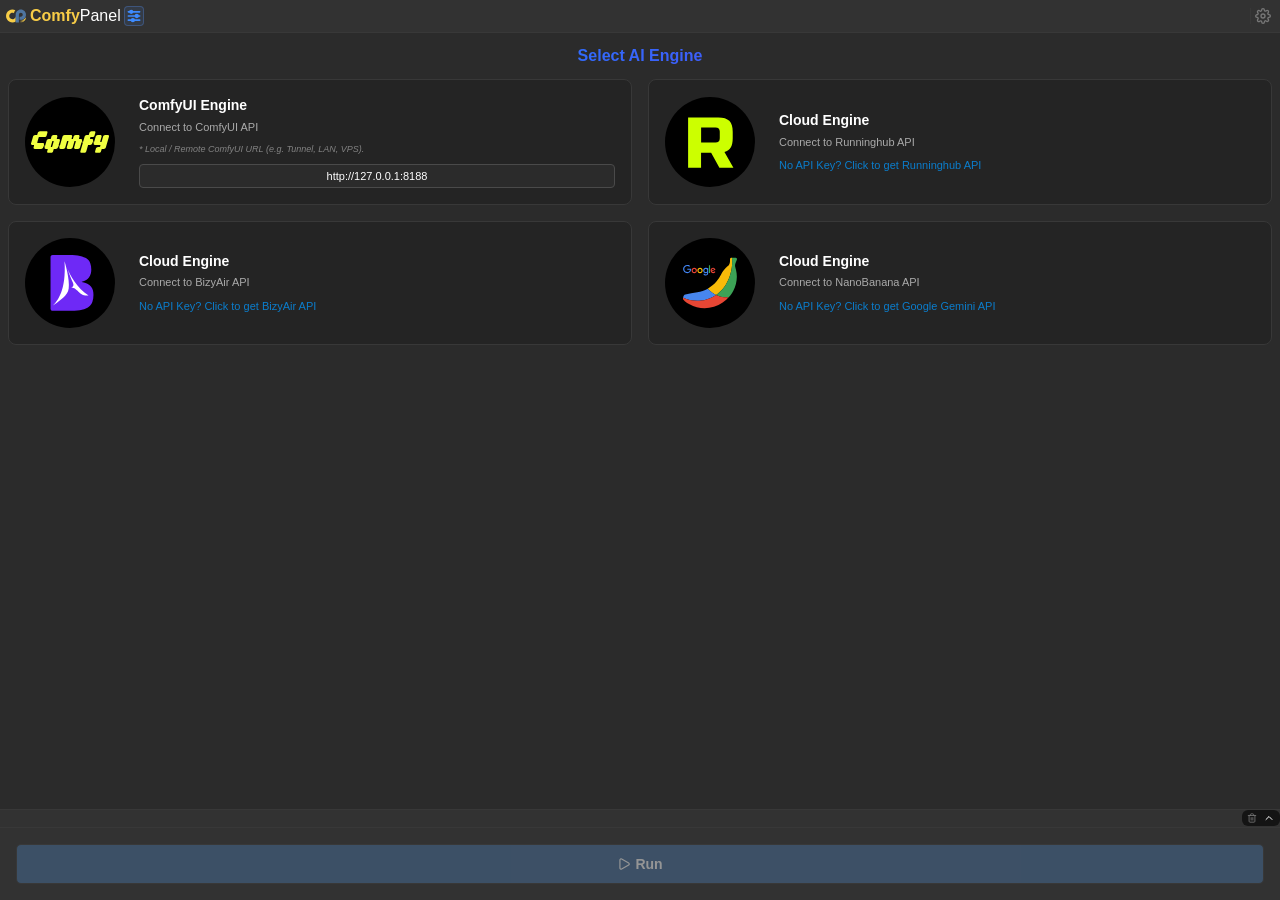
==== commit bd925b31: "release: v2.4.1 - 2026-11-09 19:06" ====
--- a/photoshop_plugin/ComfyPanel/webview/ui.html
+++ b/photoshop_plugin/ComfyPanel/webview/ui.html
@@ -6,7 +6,7 @@
     <title>ComfyPanel</title>
     <link rel="stylesheet" crossorigin href="main.css">
     <script>
-function _0x884a(n,t){n-=268;return _0x4a5b()[n]}function _0x4a5b(){const n=["izPLN","pickFolder","18sbCXDT","UdzoS","LVGQP","AjoHC","nAiOJ","wZiJD","715sBpMOR","PhUXT","nDKgX","brLnU","WWBGM","GJbtc","registerFolder","GIqrc","HBIpf","loadFileByPath","gQyAs","set","Fbpqn","ZXqOP","chrome","debu","mrTZk","createDocFromUrl","SdnFT","CdbjD","ydeHg","KodWq","QoMig","log","pickLocalFile","NXIbf","error","gllUo","call","HQeEO","tQrAu","params","mEkMt","EEtTK","tkmat","webview","ViwmL","pXdqw","aAUtN","aDvYl","1563420YxCUau","lAlTD","MgKmF","pTLTZ","cQPxu","gnJsp","search","mpYqp","ccYYl","ZwMwX","xSFWr","YqyeK","fcNcC","HpGnC","8753987nsrKVv","object","WvVJB","ueeft","CqLFq","photoshopAPI","ccaQb","vMbWe","eZFij","nsgux","GCoav","UuGrs","uBAzz","2tQuDIj","iePaJ","mqfMh","ZvZVx","TxFls","VrErG","KObkI","qhJxC","HxtrX","hqgzO","zkZAI","qOESW","cqCvQ","bYEQn","fQMMA","SFNlt","addEventListener","storage:get","xgRas","vkjuD","toNewDoc","input","gPvpQ","jUMvl","PhPyp","TPcAJ","mKpRR","constructor","Dzagu","MgHPB","get","storage:set","length","twvkB","HARD_LOG:[","aYDrD","mzHlG","qWFlK","dAWZJ","action","ZSRho","zzXEo","counter","lKotK","LhUui","deleteFile","NxFMi","iphLU","jdyhM","saveCapture","openURL","FtWXl","HUetN","vjGJy","gLsGT","FGbQL","yNISa","warn","aUURf","TOFic","UUqvs","getActiveDocumentImage","TfwmD","500628zzaTgn","CcqZg","fGvNr","xsCGT","tQuSt","lZYCL","umbjz","ztlkq","VVWgE","wfXuC","placeImageFromUrl","gger","ngzOm","1261941SsJbox","tJqkG","MnaZr","HyOtS","photoshop:call","1337592PQnXIJ","ayRhS","BZYyf","cjOhg","ZAcXu","TQCFV","fTRvo","UtnPe","uFAdt","GnaAg","zZPms","CiYCa","VhVAN","Lxvqz","zSgMY","XThRS","CPUUZ","chain","uAjoU","usQAb","UfkGc","RDyOC","cCPLj","WEBwm","title","fJQSk","YikbN","tOkPp","VmcPS","VUfTC","xJOBS","now","FPFWK","SIzCW","message","DQCoX","postMessage","tXdrA","12612dfTZjH","awkat","map","kkDST","elMuZ","method","axTkO","dvYHi","jBCqr","lddXb","21EMiive","data","286351SphbZX","\\+\\+ *(?:[a-zA-Z_$][0-9a-zA-Z_$]*)","qpWLT","PcjTp","MOYJC","vjaIS","CVJZd","init","Ysxrg","FDyNs","Llcmc","fCIkq","mSTVL","jvKRf","hRVUa","detail","WtFkk","bYTwa","iGroC","piseA","ySSbk","lLJOj","Vdlvh","xduKh","YUfRd","vVvmH","wOkxb","fWUyv","ZGGEf","(((.+)+)+)+$","test","nRRlk","VeRgO","getDocumentInfo","ZeEDV","tufnd","ptdws","OYPTu","QkqVL","PyeIK","lbOgW","HVGGL","tiVZP","ZCjxT","apply","pXQiR","ehkFP","AGRsD","AHDhT","toString","clearHistoryFiles","ejRro","NozRY","rCUMa","JuovS","readBinaryFile","aELqe","downloadUrlToTemp","EdutN","JROYr","OOLJE","stringify","listFiles","OPaJh","OOuDF","rpc_","has","AWLIr","showAlert","UdatX","aAJbO","VTdzg","join","DidWw","acdwk","checkFileExists","mzQLw","ephbC","Ksrpu","QWOzf","XpznY","vaBBw","NNIlk","ZzVQp","HvBvZ","dcexf","DVKaX","XhnOJ","SDK_SIGNAL:","yWuvo","iFXko","vIbLF","IZfkn","fsfHa","tjplq","delete","function *\\( *\\)","TxTmi","LYtEp","gNfGr","DnhxQ","uxpHost","uUNac","zYLzq","hacKD","NDUbU","zpqWj","uQfct","PDQsq","ZDuQT","oXSDU","pKNjU","PjDiC","stateObject","MDLPJ","tbRQW","CJogf","aRbEH","SHwpF","string","jdUpi","SZLTT","IDFCQ","QNERu","while (true) {}"];return(_0x4a5b=function(){return n})()}function _0x472438(n){const t=_0x884a,e={UdatX:function(n,t){return n===t},CJogf:t(448),hRVUa:t(453),JROYr:t(571),iGroC:function(n,t){return n!==t},FDyNs:function(n,t){return n+t},IDFCQ:function(n,t){return n/t},xsCGT:t(561),ZXqOP:function(n,t){return n%t},VTdzg:t(477),HvBvZ:t(272),lbOgW:t(568),gPvpQ:t(442),iFXko:function(n,t){return n(t)},XpznY:function(n,t){return n(t)}};function r(n){const u=t;if(e[u(398)](typeof n,e[u(445)]))return function(n){}[u(556)](e[u(343)])[u(373)](e[u(388)]);e[u(347)](e[u(338)]("",e[u(451)](n,n))[e[u(595)]],1)||e[u(398)](e[u(475)](n,20),0)?function(){return!0}[u(556)](e[u(338)](e[u(400)],e[u(413)]))[u(490)](e[u(369)]):function(){return!1}[u(556)](e[u(338)](e[u(400)],e[u(413)]))[u(373)](e[u(551)]),e[u(419)](r,++n)}try{if(n)return r;e[t(409)](r,0)}catch(n){}}(function(){const n=_0x884a,t=_0x4a5b();for(;;)try{if(251609===parseInt(n(329))/1+-parseInt(n(529))/2*(parseInt(n(274))/3)+parseInt(n(317))/4*(parseInt(n(462))/5)+-parseInt(n(592))/6+parseInt(n(327))/7*(parseInt(n(279))/8)+parseInt(n(456))/9*(parseInt(n(502))/10)+-parseInt(n(516))/11)break;t.push(t.shift())}catch(n){t.push(t.shift())}})(),function(){const n=_0x884a,t={izPLN:n(425),HVGGL:n(330),NDUbU:function(n,t){return n(t)},GIqrc:n(336),GJbtc:function(n,t){return n+t},nAiOJ:n(296),ViwmL:n(550),WEBwm:function(n,t){return n(t)},xgRas:function(n){return n()},zSgMY:function(n,t){return n(t)},Ysxrg:function(n,t){return n===t},twvkB:n(355),jdUpi:function(n,t){return n!==t},piseA:n(291),uUNac:n(405),MDLPJ:function(n,t,e){return n(t,e)},CqLFq:n(464),DQCoX:function(n,t){return n!==t},QoMig:n(526),YikbN:function(n,t){return n(t)},WvVJB:function(n,t){return n===t},VUfTC:n(297),tjplq:function(n,t){return n===t},fcNcC:n(482),tkmat:n(383),lKotK:n(427),PDQsq:function(n,t){return n===t},QWOzf:n(573),MgKmF:n(569),ueeft:function(n,t,...e){return n(t,...e)},gLsGT:n(488),iePaJ:function(n){return n()},uFAdt:function(n,t){return n===t},aRbEH:n(570),Dzagu:n(286),FGbQL:function(n,t){return n!==t},Vdlvh:n(522),ptdws:function(n,t){return n+t},mSTVL:n(509),SdnFT:n(334),RDyOC:n(485),DnhxQ:function(n,t){return n===t},vkjuD:n(489),nRRlk:n(586),tQrAu:n(453),zZPms:n(571),kkDST:n(512),ZGGEf:n(325),SIzCW:function(n,t,...e){return n(t,...e)},tbRQW:n(477),aAUtN:n(272),hacKD:n(442),qOESW:n(361),awkat:n(552),TfwmD:n(587),lAlTD:function(n,t){return n(t)},ZvZVx:function(n,t){return n(t)},fTRvo:n(439),KodWq:n(356),vMbWe:n(358),FtWXl:n(376),nsgux:n(414),TxTmi:function(n,t){return n+t},ySSbk:function(n,t){return n!==t},lZYCL:n(410),ephbC:n(565),CVJZd:n(507),MnaZr:function(n){return n()},tQuSt:n(568),OPaJh:function(n,t){return n(t)},vjGJy:n(537),UUqvs:function(n,t,e){return n(t,e)},BZYyf:function(n,t){return n!==t},brLnU:n(323),cQPxu:n(457),ngzOm:function(n,t){return n===t},cCPLj:n(420),ZwMwX:n(494),TOFic:n(332),Fbpqn:n(535),fJQSk:n(416),YqyeK:n(527),ZCjxT:function(n,t){return n!==t},zYLzq:n(544),AHDhT:n(594),EEtTK:function(n,t,e){return n(t,e)},NXIbf:n(313)},e=function(){const e=n,r={xduKh:t[e(454)],ZDuQT:t[e(370)],qhJxC:function(n,r){return t[e(434)](n,r)},MOYJC:t[e(469)],QNERu:function(n,r){return t[e(467)](n,r)},aAJbO:t[e(460)],hqgzO:function(n,r){return t[e(467)](n,r)},pXQiR:t[e(498)],VmcPS:function(n,r){return t[e(302)](n,r)},ztlkq:function(n){return t[e(547)](n)},vVvmH:function(n,r){return t[e(293)](n,r)},iphLU:function(n,r){return t[e(337)](n,r)},ejRro:t[e(562)],LVGQP:function(n,r){return t[e(449)](n,r)},fCIkq:t[e(348)],CcqZg:t[e(431)],mKpRR:function(n,r){return t[e(467)](n,r)},elMuZ:function(n){return t[e(547)](n)},umbjz:function(n,r,u){return t[e(443)](n,r,u)},pXdqw:t[e(520)]};if(!t[e(314)](t[e(484)],t[e(484)])){let n=!0;return function(t,u){const c=e;r[c(352)],r[c(438)],r[c(333)],r[c(399)],r[c(374)];if(!r[c(458)](r[c(499)],r[c(499)])){const e=n?function(){const n=c,e={SHwpF:function(n,t){return r[_0x884a(307)](n,t)},WWBGM:function(n,t){return r[_0x884a(354)](n,t)}};if(r[n(576)](r[n(380)],r[n(380)])){if(u){if(r[n(458)](r[n(340)],r[n(593)])){const e=u[n(373)](t,arguments);return u=null,e}e[n(447)](_0x581fb4,_0x139c23),e[n(466)](_0x29a99c,_0x1af1d7)}}else _0x3560b9[n(430)][n(315)](_0x5265fb)}:function(){};return n=!1,e}jlmAty[c(412)](_0x674887,this,function(){const n=c,t=new _0x3ebfed(jlmAty[n(531)]),e=new _0x5645d7(jlmAty[n(581)],"i"),r=jlmAty[n(385)](_0x202c09,jlmAty[n(553)]);t[n(359)](jlmAty[n(331)](r,jlmAty[n(461)]))&&e[n(359)](jlmAty[n(288)](r,jlmAty[n(491)]))?jlmAty[n(350)](_0x22c23a):jlmAty[n(385)](r,"0")})()}}{const n=new _0x4cb336(HqjAYp[e(352)]),t=new _0x705c6(HqjAYp[e(438)],"i"),r=HqjAYp[e(536)](_0x408448,HqjAYp[e(333)]);n[e(359)](HqjAYp[e(452)](r,HqjAYp[e(399)]))&&t[e(359)](HqjAYp[e(538)](r,HqjAYp[e(374)]))?HqjAYp[e(268)](_0x39d07e):HqjAYp[e(307)](r,"0")}}(),r=function(){const e=n,r={ayRhS:function(n,e){return t[_0x884a(434)](n,e)},yNISa:function(n,e){return t[_0x884a(518)](n,e)},eZFij:t[e(308)],tiVZP:function(n,r){return t[e(423)](n,r)},SZLTT:t[e(514)],TPcAJ:t[e(496)],ccYYl:function(n,r){return t[e(302)](n,r)},MgHPB:function(n,r){return t[e(449)](n,r)},OYPTu:t[e(572)]};if(!t[e(437)](t[e(408)],t[e(504)])){let n=!0;return function(t,u){const c=e,o={DidWw:function(n,t){return r[_0x884a(510)](n,t)}};if(!r[c(558)](r[c(366)],r[c(366)])){const e=n?function(){const n=c;if(!r[n(585)](r[n(524)],r[n(524)]))return!1;if(u){if(!r[n(371)](r[n(450)],r[n(554)])){const e=u[n(373)](t,arguments);return u=null,e}_0x1d9ea3[n(395)](_0xe2f80b)&&(_0x4b9391[n(424)](_0x4cae54),o[n(402)](_0xe7dbf2,null))}}:function(){};return n=!1,e}if(_0x93a855)return _0x3c91f1;yUBRqA[c(280)](_0x10900d,0)}}{const n=_0x482860[e(328)]||_0x33d955[e(344)]&&_0xb51721[e(344)][e(328)];if(!n||!n.id)return;const{id:r,result:u,error:c}=n;if(_0x3453b7[e(395)](r)){const{resolve:n,reject:o}=_0x1769e6[e(559)](r);_0x3817e4[e(424)](r),c?t[e(305)](o,new _0x39984a(c)):t[e(434)](n,u)}}}(),u=new Map;let c=0;const o=(e,...r)=>{const u=n,c={jdyhM:function(n,e,...r){return t[_0x884a(519)](n,e,...r)},FPFWK:t[u(583)],cjOhg:function(n){return t[u(530)](n)}};if(t[u(287)](t[u(446)],t[u(557)]))_0x732bdb[u(488)](..._0x1f5083),c[u(577)](_0x5a26eb,c[u(311)],..._0x1977e7);else{const n=r[u(319)](n=>typeof n===u(517)?JSON[u(390)](n):String(n))[u(401)](" "),c=u(563)+e+"] "+n;try{t[u(584)](t[u(351)],t[u(351)])?MAwugp[u(282)](_0x267781):(window[u(430)]&&window[u(430)][u(315)](c),window[u(476)]&&window[u(476)][u(497)]&&window[u(476)][u(497)][u(315)](c))}catch(n){}document[u(303)]=t[u(467)](c," ("+Date[u(310)]()+")")}},i={...console};console[n(485)]=(...e)=>{const r=n;if(t[r(437)](t[r(341)],t[r(480)])){const n=_0x31876a[r(319)](n=>typeof n===r(517)?_0x46f9a4[r(390)](n):_0x20a357(n))[r(401)](" "),t=r(563)+_0x3a4cbe+"] "+n;try{_0x136551[r(430)]&&_0x2d2acd[r(430)][r(315)](t),_0x970dc4[r(476)]&&_0x481bfa[r(476)][r(497)]&&_0x4e4672[r(476)][r(497)][r(315)](t)}catch(n){}_0x42c8bb[r(303)]=pKVoOa[r(345)](t," ("+_0x2e1fcc[r(310)]()+")")}else i[r(485)](...e),t[r(443)](o,t[r(300)],...e)},console[n(586)]=(...e)=>{const r=n;if(!t[r(429)](t[r(548)],t[r(548)]))return _0x2ba69a;i[r(586)](...e),t[r(443)](o,t[r(360)],...e)},console[n(488)]=(...e)=>{const r=n,u={};u[r(407)]=t[r(492)],u[r(269)]=t[r(289)];if(!t[r(314)](t[r(320)],t[r(357)]))return function(n){}[r(556)](nDvZuj[r(407)])[r(373)](nDvZuj[r(269)]);i[r(488)](...e),t[r(312)](o,t[r(583)],...e)};async function f(o,...i){const f=n,a={CdbjD:function(n,e){return t[_0x884a(287)](n,e)},mrTZk:t[f(285)],CiYCa:t[f(483)],PjDiC:t[f(523)],tXdrA:t[f(580)],QkqVL:t[f(525)],PyeIK:t[f(454)],NozRY:t[f(370)],HyOtS:function(n,e){return t[f(503)](n,e)},gNfGr:t[f(469)],fsfHa:function(n,e){return t[f(426)](n,e)},IZfkn:t[f(460)],AjoHC:t[f(498)],PhUXT:function(n,e){return t[f(349)](n,e)},usQAb:t[f(597)],tOkPp:t[f(406)],cqCvQ:t[f(335)],YUfRd:function(n){return t[f(276)](n)},acdwk:t[f(444)],HBIpf:t[f(500)],OOuDF:t[f(596)],aDvYl:function(n,e){return t[f(392)](n,e)},Llcmc:t[f(582)],zpqWj:function(n,e,r){return t[f(589)](n,e,r)},aYDrD:function(n,e){return t[f(281)](n,e)},gQyAs:t[f(465)],EdutN:t[f(506)],xJOBS:function(n,e){return t[f(273)](n,e)},uBAzz:t[f(301)],bYTwa:t[f(511)],jvKRf:t[f(588)],pTLTZ:t[f(474)],DVKaX:function(n,e){return t[f(305)](n,e)},dAWZJ:t[f(304)],VrErG:function(n,e){return t[f(532)](n,e)},rCUMa:t[f(360)],ZAcXu:function(n,e){return t[f(584)](n,e)},UfkGc:t[f(513)],NxFMi:function(n,e){return t[f(372)](n,e)},lddXb:t[f(432)],ZeEDV:t[f(377)]},s=t[f(495)](e,this,function(){const n=f;return!!a[n(481)](a[n(478)],a[n(290)])||s[n(378)]()[n(508)](a[n(441)])[n(378)]()[n(556)](s)[n(508)](a[n(441)])});return t[f(530)](s),function(){const n=f,t={NNIlk:function(n,t){return a[_0x884a(422)](n,t)},HpGnC:a[n(403)],OOLJE:a[n(470)],zkZAI:a[n(393)],dvYHi:function(t,e){return a[n(277)](t,e)},tufnd:function(t,e){return a[n(277)](t,e)},Lxvqz:function(t,e){return a[n(501)](t,e)}};a[n(463)](a[n(339)],a[n(339)])?function(){return!0}[n(556)](bRTwYW[n(411)](bRTwYW[n(515)],bRTwYW[n(389)]))[n(490)](bRTwYW[n(539)]):a[n(435)](r,this,function(){const e=n;if(a[e(481)](a[e(316)],a[e(367)])){const{resolve:n,reject:t}=_0x41e927[e(559)](_0x2c9055);_0x5d96f0[e(424)](_0x1aab21),_0x121a5d?bRTwYW[e(324)](t,new _0x2d555a(_0xa9694a)):bRTwYW[e(324)](n,_0x4bf54d)}else{const n=new RegExp(a[e(368)]),r=new RegExp(a[e(381)],"i"),u=a[e(277)](_0x472438,a[e(428)]);n[e(359)](a[e(422)](u,a[e(421)]))&&r[e(359)](a[e(422)](u,a[e(459)]))?a[e(463)](a[e(306)],a[e(541)])?a[e(353)](_0x472438):(_0x326031[e(430)]&&_0x45201c[e(430)][e(315)](_0x2ec0db),_0x5e818d[e(476)]&&_0x49d68c[e(476)][e(497)]&&_0x16b7cd[e(476)][e(497)][e(315)](_0x37cfa9)):a[e(463)](a[e(298)],a[e(298)])?(t[e(364)](_0x132a0e,_0x134de7),t[e(292)](_0x3aa1a1,_0x2a2008)):a[e(277)](u,"0")}})()}(),new Promise((n,t)=>{const e=f,r={qWFlK:function(n,t){return a[_0x884a(309)](n,t)},TQCFV:a[e(528)],TxFls:a[e(346)],wfXuC:a[e(342)],pKNjU:a[e(505)],bYEQn:function(n,t){return a[e(415)](n,t)},AWLIr:a[e(567)],tJqkG:function(n,t){return a[e(277)](n,t)},CPUUZ:function(n,t){return a[e(534)](n,t)},yWuvo:function(n,t,...r){return a[e(435)](n,t,...r)},uQfct:a[e(382)]},s=e(394)+Date[e(310)]()+"_"+ ++c,x=a[e(435)](setTimeout,()=>{const t=e;r[t(566)](r[t(284)],r[t(533)])?_0x152d9c[t(476)][t(497)][t(315)](_0x47d564):u[t(395)](s)&&(r[t(566)](r[t(270)],r[t(440)])?_0x30daad[t(430)]?_0x4daa20[t(430)][t(315)](_0x133673):_0xd7a9bf[t(476)]&&_0x23bc95[t(476)][t(497)]&&_0x552b14[t(476)][t(497)][t(315)](_0x28486b):(u[t(424)](s),r[t(542)](n,null)))},4e3);u[e(473)](s,{resolve:t=>{const u=e;r[u(566)](r[u(396)],r[u(396)])?(r[u(275)](clearTimeout,x),r[u(295)](n,t)):ZHMEnm[u(543)](_0x586877,0)},reject:n=>{const r=e;a[r(564)](a[r(472)],a[r(387)])?(a[r(277)](clearTimeout,x),a[r(501)](t,n)):(_0x4853de[r(586)](..._0x5a13fa),gLXPvD[r(418)](_0x1afa02,gLXPvD[r(436)],..._0x21eb98))}});const l={};l.id=s,l[e(322)]=o,l[e(493)]=[o,i];const d=JSON[e(390)](l),_=e(417)+d;try{if(a[e(283)](a[e(299)],a[e(299)]))VtOPrg[e(501)](_0x22fffe,"0");else if(window[e(430)])a[e(575)](a[e(326)],a[e(326)])?(_0x2b675c[e(424)](_0xf5bda9),r[e(542)](_0x5bd0a5,null)):window[e(430)][e(315)](_);else if(window[e(476)]&&window[e(476)][e(497)]){if(a[e(463)](a[e(363)],a[e(363)]))return _0x1763e5[e(378)]()[e(508)](VtOPrg[e(441)])[e(378)]()[e(556)](_0x226ead)[e(508)](VtOPrg[e(441)]);window[e(476)][e(497)][e(315)](_)}}catch(n){}})}window[n(545)](t[n(487)],e=>{const r=n;t[r(300)];if(t[r(584)](t[r(540)],t[r(318)])){const n=e[r(328)]||e[r(344)]&&e[r(344)][r(328)];if(!n||!n.id)return;const{id:c,result:o,error:i}=n;if(u[r(395)](c))if(t[r(584)](t[r(591)],t[r(591)]))(function(){return!1})[r(556)](pqVBiH[r(467)](pqVBiH[r(444)],pqVBiH[r(500)]))[r(373)](pqVBiH[r(433)]);else{const{resolve:n,reject:e}=u[r(559)](c);u[r(424)](c),i?t[r(503)](e,new Error(i)):t[r(532)](n,o)}}else _0x56b75f[r(485)](..._0x3cb9cb),gkrhUn[r(294)](_0x2636e2,gkrhUn[r(375)],..._0x1c575f)});const a={};a[n(549)]=!0,window[n(521)]={getItem:t=>f(n(546),t),setItem:(t,e)=>f(n(560),t,e),openURL:t=>f(n(278),n(579),t),checkFileExists:t=>f(n(278),n(404),t),getActiveDocumentImage:t=>f(n(278),n(590),t),pickLocalFile:(t,e)=>f(n(278),n(486),t,e),placeImageFromUrl:(t,e)=>f(n(278),n(271),t,e),createDocFromUrl:t=>f(n(278),n(479),t),saveCapture:(t,e,r)=>f(n(278),n(578),t,e,r),saveCaptureToDoc:(t,e)=>f(n(278),n(578),t,e,a),getDocumentInfo:()=>f(n(278),n(362)),showAlert:t=>f(n(278),n(397),t),readBinaryFile:t=>f(n(278),n(384),t),downloadUrlToTemp:(t,e)=>f(n(278),n(386),t,e),deleteFile:t=>f(n(278),n(574),t),registerFolder:t=>f(n(278),n(468),t),pickFolder:()=>f(n(278),n(455)),listFiles:t=>f(n(278),n(391),t),loadFileByPath:(t,e,r)=>f(n(278),n(471),t,e,r),clearHistoryFiles:()=>f(n(278),n(379))}}();
+function _0x3735(){const n=["fJets","SpERD","qxHQN","MHHYc","pccpi","EsKts","bHUwC","rGyPA","lyucF","mJQBq","pickLocalFile","viovc","KIrKr","uWGal","Hmaov","ZiSRn","peNtb","tNtSE","3920967XJeVPY","postMessage","lOqTh","6695688IfweOx","hVYSO","krzZz","data","tYmeb","delete","PkBUK","uKLfM","JcUnN","\\+\\+ *(?:[a-zA-Z_$][0-9a-zA-Z_$]*)","uDnYo","cRqjG","tYGOs","VpmEp","HTlRd","ByTUH","efjlc","AYStv","AGOtt","zoyKW","sWNud","ycrHg","croKp","iKovS","ydPUP","7BmIGXy","ypisB","set","loadFileByPath","uxpHost","EREqY","BCQNK","hAAKr","NBfVc","eLill","cNoJT","oFExb","chrome","KVBKq","lxgcq","saveCapture","IDMUV","wMFem","HARD_LOG:[","lznKz","input","KBatg","KTCyc","Lhxim","WLFLj","map","rpc_","SkrPN","nalCz","getActiveDocumentImage","now","get","WxdvW","storage:set","lAcjp","grvvu","OpOEl","EeDnM","zmNec","Lgnln","GnEHs","mOzBx","OlaHe","SYSBX","oIyWB","ZyThl","clearHistoryFiles","peyzM","has","UFrDp","counter","Exxwx","nexho","gDQIm","nqhCd","warn","MnBgV","GrzuQ","method","test","init","ThGbk","TkkDu","SDK_SIGNAL:","tYXGS","lPOUF","FokEK","registerFolder","(((.+)+)+)+$","FbLXd","TmZaR","RiyNG","checkFileExists","10ewEbFz","stringify","opGPO","SSnZE","iaCWG","mKBHe","LMHWj","kbBqX","pFvfW","aYbup","AcHZc","TohcK","xXziq","ROCfC","dZoQI","VupmS","Cavts","action","sgaru","fPgfd","storage:get","oMKcY","yYdxu","LTjLa","zZvEQ","LbuZU","message","string","qzbGg","MWwxL","params","RkhlA","rhEAA","SsohV","ukAfs","dMihj","RsYKd","avFam","ZvdEq","WEFIf","oYntS","IdmmS","while (true) {}","yTHwG","EEQNP","2331224qvRVAi","pVIQO","pzJbL","ebwzh","RRfXw","stateObject","WHXMw","GJBpj","WWhVx","error","vsjKv","NKClc","PcxYt","createDocFromUrl","BXLyH","detail","PmhFP","KwMgS","search","showAlert","qsVFe","cYJno","2237754FFTDQR","fuBGc","15LJQUDA","ziuSC","wUEIw","readBinaryFile","FTvQO","AHJEQ","KBVRm","downloadUrlToTemp","EaXDD","xTiAJ","fChVV","toString","hjiKg","openURL","nFCzc","IZyQL","Fblis","SNdHU","TYqsZ","ytmul","CgSOr","cfeXe","MBAsA","CFdYU","getDocumentInfo","AqeYU","IVMvz","yTlHG","webview","2247445hGhaCS","MoeiN","ocKYs","KISru","DVzDP","LxJOL","hGeyI","addEventListener","huiis","zhEwc","bYeOm","call","WvykB","dqsFD","YCQpE","CmzEJ","jaKYb","APaHc","wsDLO","listFiles","chain","uNOyJ","IXJFV","xKexe","FUinH","347380dZEBRK","EHGuP","295085jGNovi","constructor","VIhCl","TmAon","title","RrHCb","dtRxO","UDOGS","oufZj","OVIMk","placeImageFromUrl","Kpmzo","ycGHG","function *\\( *\\)","mGQoc","GjOwR","deleteFile","object","UNAwQ","MYXdN","RBhyj","tlPVn","bLMZa","wQyUr","SdcTi","QULrl","lnZQV","Czcoy","ozSIe","fPmDT","DyPrg","FVNml","TbrxW","XkaqW","RaSKs","tEXjw","log","ogKLt","xyMPb","enoOT","toNewDoc","kvoHk","ZBWzc","KqsbT","AotdU","join","MWaHq","CRkMk","USlJO","pickFolder","OFAva","GQJFW","photoshopAPI","LYlZn","TjVTY","FbVCO","length","CBWLj","apply","TzmiM","LxkJQ","debu","ovcCe","gger","HPYRJ","Bcyir","DkwPW","IRFlg","photoshop:call","yiWYW","KyGOX","mvmQL","LfzBy","uoszI"];return(_0x3735=function(){return n})()}function _0x586d(n,t){n-=132;return _0x3735()[n]}function _0xc54be(n){const t=_0x586d,e={RRfXw:function(n,t){return n===t},Bcyir:t(347),EREqY:t(362),huiis:t(297),nqhCd:function(n,t){return n!==t},MnBgV:function(n,t){return n+t},APaHc:function(n,t){return n/t},LxkJQ:t(183),OlaHe:function(n,t){return n===t},Kpmzo:function(n,t){return n%t},ZvdEq:function(n,t){return n+t},pVIQO:t(188),efjlc:t(190),LbuZU:t(337),ypisB:function(n,t){return n+t},dtRxO:t(370),lznKz:function(n,t){return n(t)}};function r(n){const c=t;if(e[c(369)](typeof n,e[c(192)]))return function(n){}[c(446)](e[c(252)])[c(185)](e[c(426)]);e[c(301)](e[c(303)]("",e[c(435)](n,n))[e[c(187)]],1)||e[c(289)](e[c(138)](n,20),0)?function(){return!0}[c(446)](e[c(358)](e[c(366)],e[c(238)]))[c(429)](e[c(345)]):function(){return!1}[c(446)](e[c(248)](e[c(366)],e[c(238)]))[c(185)](e[c(133)]),e[c(266)](r,++n)}try{if(n)return r;e[t(266)](r,0)}catch(n){}}(function(){const n=_0x586d,t=_0x3735();for(;;)try{if(468387===-parseInt(n(445))/1+-parseInt(n(443))/2*(-parseInt(n(389))/3)+-parseInt(n(365))/4+parseInt(n(418))/5+-parseInt(n(387))/6+parseInt(n(247))/7*(parseInt(n(222))/8)+parseInt(n(219))/9*(-parseInt(n(320))/10))break;t.push(t.shift())}catch(n){t.push(t.shift())}})(),function(){const n=_0x586d,t={FTvQO:function(n,t){return n(t)},TbrxW:function(n,t){return n!==t},LxJOL:n(264),KwMgS:n(169),hjiKg:function(n,t){return n===t},ytmul:n(360),IXJFV:n(193),cRqjG:n(353),DVzDP:function(n,t){return n+t},opGPO:n(188),KBVRm:n(190),PkBUK:n(337),avFam:n(223),KVBKq:n(199),NKClc:function(n,t){return n+t},jaKYb:n(370),KTCyc:function(n,t){return n!==t},AYStv:n(416),mKBHe:n(154),TohcK:n(221),fuBGc:function(n,t){return n(t)},enoOT:function(n,t){return n(t)},rhEAA:function(n){return n()},ycrHg:n(300),kbBqX:function(n,t,...e){return n(t,...e)},XkaqW:n(302),LTjLa:function(n,t){return n!==t},AcHZc:n(308),lnZQV:n(304),tYmeb:function(n,t){return n+t},Exxwx:function(n,t){return n!==t},ocKYs:n(333),tYXGS:n(146),mJQBq:function(n,t,...e){return n(t,...e)},ycGHG:n(163),ziuSC:function(n,t){return n(t)},CRkMk:n(232),rGyPA:function(n,t,...e){return n(t,...e)},HPYRJ:function(n,t){return n===t},RBhyj:n(318),qsVFe:n(374),iKovS:n(140),lPOUF:n(231),oufZj:n(307),krzZz:n(438),wsDLO:n(267),ZiSRn:function(n,t){return n===t},xTiAJ:n(344),MBAsA:n(355),SNdHU:n(447),dqsFD:n(246),ovcCe:function(n,t){return n(t)},pzJbL:function(n,t,...e){return n(t,...e)},ogKLt:function(n,t){return n!==t},TmZaR:n(442),EHGuP:n(430),PmhFP:function(n,t){return n(t)},zoyKW:n(362),dZoQI:n(297),mOzBx:function(n,t){return n!==t},ebwzh:n(415),fPmDT:n(253),IdmmS:function(n,t){return n!==t},CFdYU:n(372),qzbGg:n(170),UFrDp:n(356),WHXMw:n(315),croKp:function(n,t){return n(t)},tYGOs:function(n,t){return n!==t},peNtb:n(313),RaSKs:n(171),Cavts:function(n,t){return n+t},OVIMk:n(354),PcxYt:n(271),KISru:n(324),MWwxL:n(200),SYSBX:function(n,t){return n!==t},aYbup:n(394),yYdxu:n(281),oFExb:n(149),zhEwc:n(229),Hmaov:n(339),AGOtt:n(441),DyPrg:n(182),GQJFW:function(n,t){return n(t)},cfeXe:function(n,t){return n(t)},MoeiN:function(n,t){return n(t)},FbLXd:function(n,t,e){return n(t,e)},CmzEJ:n(346)},e=function(){const e=n,r={vsjKv:function(n,e){return t[_0x586d(393)](n,e)},HTlRd:function(n,e){return t[_0x586d(159)](n,e)},wUEIw:t[e(423)],OpOEl:t[e(382)],WWhVx:function(n,r){return t[e(401)](n,r)},yiWYW:t[e(408)],uWGal:t[e(440)],sWNud:t[e(233)],bYeOm:function(n,r){return t[e(422)](n,r)},CgSOr:t[e(322)],cYJno:t[e(395)],viovc:t[e(228)]};if(t[e(159)](t[e(357)],t[e(260)])){let n=!0;return function(t,c){const o=e,i={JcUnN:function(n,t){return r[_0x586d(375)](n,t)}};if(!r[o(373)](r[o(214)],r[o(242)])){const e=n?function(){const n=o,e={EEQNP:function(n,t){return r[_0x586d(375)](n,t)}};if(r[n(236)](r[n(391)],r[n(283)])){if(c){if(r[n(373)](r[n(196)],r[n(196)])){const e=c[n(185)](t,arguments);return c=null,e}_0x7222fb[n(295)](_0x3b9983)&&(_0x332ff3[n(227)](_0x424d82),e[n(364)](_0x32b980,null))}}else e[n(364)](_0x132c05,_0x234229),e[n(364)](_0x3d2f91,_0x1f301d)}:function(){};return n=!1,e}_0x4baa0b[o(227)](_0x4d8f36),i[o(230)](_0x3a62ce,null)}}(function(){return!0})[e(446)](mrAyZV[e(428)](mrAyZV[e(409)],mrAyZV[e(386)]))[e(429)](mrAyZV[e(212)])}(),r=function(){const e=n;if(t[e(401)](t[e(243)],t[e(243)])){let n=!0;return function(r,c){const o=e,i={NBfVc:function(n,e){return t[_0x586d(376)](n,e)},GjOwR:t[o(322)],IDMUV:t[o(395)],pccpi:t[o(434)],tEXjw:function(n,e){return t[o(269)](n,e)},SdcTi:t[o(239)],EsKts:t[o(325)]};if(t[o(401)](t[o(331)],t[o(331)])){const t=n?function(){const n=o;if(i[n(162)](i[n(151)],i[n(151)]))(function(){return!1})[n(446)](pCJDgB[n(255)](pCJDgB[n(142)],pCJDgB[n(263)]))[n(185)](pCJDgB[n(205)]);else if(c){if(!i[n(162)](i[n(206)],i[n(206)])){const t=c[n(185)](r,arguments);return c=null,t}{const t=_0x22f2bc[n(272)](t=>typeof t===n(144)?_0x2bdbfe[n(321)](t):_0xd36351(t))[n(172)](" "),e=n(265)+_0x4fcd72+"] "+t;try{_0x3df90f[n(251)]&&_0x34e8c4[n(251)][n(220)](e),_0x5166e1[n(259)]&&_0x13b94d[n(259)][n(417)]&&_0x436c5e[n(259)][n(417)][n(220)](e)}catch(n){}_0x454d54[n(449)]=i[n(255)](e," ("+_0x1f36cc[n(277)]()+")")}}}:function(){};return n=!1,t}ONjWEl[o(275)](_0x38d29c)}}{const{resolve:n,reject:r}=_0x1c7a0c[e(278)](_0x584108);_0x10299e[e(227)](_0x277c92),_0x12ff10?t[e(388)](r,new _0x2389f9(_0x4682ce)):t[e(166)](n,_0xfba030)}}(),c=new Map;let o=0;const i=(e,...r)=>{const c=n;if(t[c(343)](t[c(330)],t[c(330)]))_0x39e318[c(251)]?_0x2b4456[c(251)][c(220)](_0x5dc3e3):_0x3019fd[c(259)]&&_0xcda945[c(259)][c(417)]&&_0x1f73b5[c(259)][c(417)][c(220)](_0x5d46a6);else{const n=r[c(272)](n=>typeof n===c(144)?JSON[c(321)](n):String(n))[c(172)](" "),o=c(265)+e+"] "+n;try{t[c(401)](t[c(153)],t[c(153)])?(window[c(251)]&&window[c(251)][c(220)](o),window[c(259)]&&window[c(259)][c(417)]&&window[c(259)][c(417)][c(220)](o)):(_0x5e77b9[c(302)](..._0xf6e41a),t[c(327)](_0x4ebc56,t[c(160)],..._0x57f097))}catch(n){}document[c(449)]=t[c(226)](o," ("+Date[c(277)]()+")")}},u={...console};console[n(163)]=(...e)=>{const r=n;if(!t[r(298)](t[r(420)],t[r(311)]))return!1;u[r(163)](...e),t[r(210)](i,t[r(139)],...e)},console[n(302)]=(...e)=>{const r=n,c={hGeyI:function(n,e){return t[_0x586d(388)](n,e)},nFCzc:function(n,e){return t[_0x586d(390)](n,e)}};t[r(401)](t[r(174)],t[r(174)])?(u[r(302)](...e),t[r(208)](i,t[r(160)],...e)):(c[r(424)](_0x25f619,_0x1f6585),c[r(403)](_0x39b66d,_0xcd974d))},console[n(374)]=(...e)=>{const r=n;t[r(191)](t[r(147)],t[r(147)])?(u[r(374)](...e),t[r(327)](i,t[r(385)],...e)):(_0x4810e9[r(251)]&&_0x374fac[r(251)][r(220)](_0x1e25e4),_0x2a0cd9[r(259)]&&_0x4a95ed[r(259)][r(417)]&&_0x16635b[r(259)][r(417)][r(220)](_0x35dde9))};async function f(i,...u){const f=n,x={mGQoc:function(n,e,...r){return t[_0x586d(367)](n,e,...r)},KBatg:t[f(385)],TjVTY:function(n,e){return t[f(288)](n,e)},lyucF:t[f(296)],LMHWj:t[f(371)],MWaHq:function(n,e){return t[f(244)](n,e)},CBWLj:function(n,e){return t[f(234)](n,e)},nexho:t[f(217)],RkhlA:t[f(161)],BXLyH:t[f(245)],fJets:t[f(312)],eLill:function(n,e){return t[f(393)](n,e)},UNAwQ:t[f(135)],TzmiM:function(n,e){return t[f(336)](n,e)},oIyWB:t[f(224)],WEFIf:t[f(436)],UDOGS:t[f(136)],grvvu:t[f(377)],ozSIe:function(n,e){return t[f(216)](n,e)},GnEHs:t[f(421)],OFAva:t[f(349)],xXziq:function(n){return t[f(352)](n)},tNtSE:function(n,e){return t[f(290)](n,e)},RrHCb:t[f(329)],Lgnln:t[f(342)],FVNml:function(n,e){return t[f(343)](n,e)},MHHYc:t[f(258)],fChVV:t[f(427)],TYqsZ:t[f(215)],lxgcq:t[f(240)],pFvfW:function(n,e){return t[f(189)](n,e)},ZyThl:t[f(157)],peyzM:function(n,e){return t[f(178)](n,e)},WxdvW:function(n,e){return t[f(410)](n,e)},bHUwC:function(n,e){return t[f(419)](n,e)}},s=t[f(316)](e,this,function(){const n=f;x[n(268)];if(!x[n(181)](x[n(209)],x[n(209)]))return s[n(400)]()[n(383)](x[n(326)])[n(400)]()[n(446)](s)[n(383)](x[n(326)]);_0x53ed8d[n(374)](..._0x21c5b4),cwKWiQ[n(254)](_0x2f7aa1,cwKWiQ[n(175)],..._0x2cd6b6)});return t[f(352)](s),function(){const n=f;t[n(139)];if(!t[n(164)](t[n(317)],t[n(444)]))return _0x4eb66d;t[n(208)](r,this,function(){const t=n;if(x[t(184)](x[t(299)],x[t(351)])){const n=new RegExp(x[t(379)]),e=new RegExp(x[t(201)],"i"),r=x[t(256)](_0xc54be,x[t(145)]);n[t(306)](x[t(186)](r,x[t(291)]))&&e[t(306)](x[t(186)](r,x[t(359)]))?x[t(155)](x[t(287)],x[t(177)])?(_0x9927fe[t(163)](..._0x45dbc2),KFWJhy[t(323)](_0xe8dccc,KFWJhy[t(165)],..._0xbad3b6)):x[t(332)](_0xc54be):x[t(181)](x[t(134)],x[t(282)])?x[t(256)](r,"0"):VwRfev[t(335)](_0x1fe101,"0")}else _0x23042e[t(251)][t(220)](_0x678afc)})()}(),new Promise((n,e)=>{const r=f,s=(t[r(245)],t[r(312)],t[r(135)],t[r(224)],t[r(436)],t[r(241)],t[r(334)],r(273)+Date[r(277)]()+"_"+ ++o),l=t[r(367)](setTimeout,()=>{const t=r,e={};e[t(203)]=x[t(326)];if(!x[t(218)](x[t(132)],x[t(286)]))return _0x4e0842[t(400)]()[t(383)](MqKrCi[t(203)])[t(400)]()[t(446)](_0x184436)[t(383)](MqKrCi[t(203)]);c[t(295)](s)&&(x[t(158)](x[t(204)],x[t(399)])?(c[t(227)](s),x[t(256)](n,null)):_0x3d394c[t(259)][t(417)][t(220)](_0x53720f))},4e3);c[r(249)](s,{resolve:t=>{const e=r;x[e(155)](x[e(407)],x[e(261)])?HTxDKi[e(414)](_0x35a55b,0):(x[e(173)](clearTimeout,l),x[e(328)](n,t))},reject:n=>{const t=r;if(x[t(155)](x[t(292)],x[t(292)]))x[t(173)](clearTimeout,l),x[t(294)](e,n);else{const n={mvmQL:HTxDKi[t(341)],uNOyJ:HTxDKi[t(404)],Fblis:function(n,e){return HTxDKi[t(414)](n,e)},SkrPN:HTxDKi[t(197)],ByTUH:function(n,e){return HTxDKi[t(257)](n,e)},Lhxim:HTxDKi[t(213)],IRFlg:HTxDKi[t(397)],zmNec:function(n,e){return HTxDKi[t(414)](n,e)},yTHwG:function(n){return HTxDKi[t(235)](n)}};HTxDKi[t(284)](_0x47e377,this,function(){const e=t,r=new _0x311712(n[e(198)]),c=new _0x44b870(n[e(439)],"i"),o=n[e(405)](_0x9762ca,n[e(274)]);r[e(306)](n[e(237)](o,n[e(270)]))&&c[e(306)](n[e(237)](o,n[e(194)]))?n[e(363)](_0x5355c7):n[e(285)](o,"0")})()}}});const a={};a.id=s,a[r(305)]=i,a[r(350)]=[i,u];const d=JSON[r(321)](a),_=r(310)+d;try{if(t[r(288)](t[r(368)],t[r(368)])){const n=_0x46f08e[r(225)]||_0x35a5ba[r(380)]&&_0xe88b8b[r(380)][r(225)];if(!n||!n.id)return;const{id:t,result:e,error:c}=n;if(_0x1eb2e0[r(295)](t)){const{resolve:n,reject:o}=_0x1b3d28[r(278)](t);_0x3e3646[r(227)](t),c?leYLNE[r(279)](o,new _0x1c436b(c)):leYLNE[r(207)](n,e)}}else if(window[r(251)]){if(t[r(343)](t[r(156)],t[r(156)]))return function(n){}[r(446)](HTxDKi[r(309)])[r(185)](HTxDKi[r(432)]);window[r(251)][r(220)](_)}else if(window[r(259)]&&window[r(259)][r(417)])if(t[r(361)](t[r(412)],t[r(348)]))window[r(259)][r(417)][r(220)](_);else{if(_0x241b0f)return _0x11bbe5;HTxDKi[r(414)](_0x201f6d,0)}}catch(n){}})}window[n(425)](t[n(433)],e=>{const r=n;t[r(245)],t[r(312)],t[r(135)],t[r(224)],t[r(436)];if(t[r(216)](t[r(398)],t[r(411)])){const n=new _0x39c661(kbdMeV[r(338)]),t=new _0x2a2fd5(kbdMeV[r(152)],"i"),e=kbdMeV[r(150)](_0x567300,kbdMeV[r(448)]);n[r(306)](kbdMeV[r(180)](e,kbdMeV[r(148)]))&&t[r(306)](kbdMeV[r(180)](e,kbdMeV[r(168)]))?kbdMeV[r(202)](_0x219e1b):kbdMeV[r(150)](e,"0")}else{const n=e[r(225)]||e[r(380)]&&e[r(380)][r(225)];if(!n||!n.id)return;const{id:o,result:i,error:u}=n;if(c[r(295)](o)){if(!t[r(343)](t[r(406)],t[r(431)]))return!0;{const{resolve:n,reject:e}=c[r(278)](o);c[r(227)](o),u?t[r(189)](e,new Error(u)):t[r(189)](n,i)}}}});const x={};x[n(167)]=!0,window[n(179)]={getItem:t=>f(n(340),t),setItem:(t,e)=>f(n(280),t,e),openURL:t=>f(n(195),n(402),t),checkFileExists:t=>f(n(195),n(319),t),getActiveDocumentImage:t=>f(n(195),n(276),t),pickLocalFile:(t,e)=>f(n(195),n(211),t,e),placeImageFromUrl:(t,e)=>f(n(195),n(137),t,e),createDocFromUrl:t=>f(n(195),n(378),t),saveCapture:(t,e,r)=>f(n(195),n(262),t,e,r),saveCaptureToDoc:(t,e)=>f(n(195),n(262),t,e,x),getDocumentInfo:()=>f(n(195),n(413)),showAlert:t=>f(n(195),n(384),t),readBinaryFile:t=>f(n(195),n(392),t),downloadUrlToTemp:(t,e)=>f(n(195),n(396),t,e),deleteFile:t=>f(n(195),n(143),t),registerFolder:t=>f(n(195),n(314),t),pickFolder:()=>f(n(195),n(176)),listFiles:t=>f(n(195),n(437),t),loadFileByPath:(t,e,r)=>f(n(195),n(250),t,e,r),clearHistoryFiles:()=>f(n(195),n(293))}}();
 </script>
 </head>
 
@@ -354,10 +354,6 @@
             <path
                 d="M194.919 207.406C136.999 171.556 98.7523 101.24 86.8687 70.5625C96.1928 99.9548 106.065 122.12 114.841 142.839C121.862 159.414 111.916 166.449 106.065 167.895C114.293 166.449 124.165 166.449 144.459 189.577C160.694 208.08 184.863 209.172 194.919 207.406Z"
                 fill="#fff" />
-        </symbol>
-        <symbol id="icon-rhcoins" viewBox="0 0 14 14">
-            <path fill="#CCFF00"
-                d="M9.40048e-06 13.9777C0.0680646 13.6882 0.131787 13.414 0.197293 13.1404C0.418791 12.2167 0.641563 11.2933 0.863061 10.3696C1.17606 9.06324 1.48932 7.75715 1.8008 6.45029C2.07353 5.30595 2.34269 4.1611 2.61695 3.01728C2.63632 2.93653 2.62383 2.87996 2.57183 2.81901C1.84285 1.9596 1.11566 1.09942 0.388459 0.238725C0.337482 0.178294 0.291347 0.113748 0.216155 0.0165436C0.34105 0.00934331 0.426183 0.000342873 0.511061 0.000342873C1.38176 -0.000428591 2.25246 0.000342873 3.12341 0.000342873C4.88189 0.000857181 6.64036 0.000857234 8.39884 0.0016287C9.1036 0.00188585 9.80837 -0.000428489 10.5035 0.146664C11.4284 0.342358 12.2484 0.732204 12.8887 1.45507C13.3819 2.01206 13.6615 2.67115 13.7673 3.40327C13.8975 4.30588 13.8461 5.19743 13.5397 6.06327C13.2489 6.88488 12.7722 7.5756 12.0983 8.12719C11.7565 8.40698 11.3894 8.64227 10.9847 8.8174C10.9579 8.82897 10.9337 8.8462 10.8944 8.86857C10.925 8.92694 10.9505 8.98403 10.9829 9.03649C11.8513 10.4388 12.72 11.8408 13.5896 13.242C13.7112 13.4379 13.8399 13.6295 13.9605 13.826C13.9847 13.8656 13.9875 13.9186 14 13.9656C13.9567 13.9772 13.9131 13.9991 13.8698 13.9993C12.9522 14.0003 12.0348 13.9993 11.1172 13.998C10.6416 13.9973 10.1657 13.9934 9.6901 13.9947C9.59605 13.9949 9.53691 13.9664 9.4867 13.88C8.96647 12.9866 8.44319 12.0948 7.91761 11.2046C7.67648 10.7962 7.42975 10.3912 7.18378 9.9859C7.04869 9.76321 7.05022 9.76064 7.22278 9.56777C8.16154 8.51807 9.09876 7.46708 10.0367 6.4166C10.0936 6.35283 10.1548 6.29291 10.2075 6.22605C10.231 6.19622 10.2384 6.15379 10.2531 6.11702C10.2159 6.10236 10.1782 6.07356 10.1418 6.07536C9.87031 6.08744 9.59936 6.10596 9.32816 6.1219C8.95959 6.1435 8.59077 6.16742 8.22194 6.18336C8.17046 6.18568 8.09781 6.16228 8.07156 6.12499C8.05142 6.09619 8.07564 6.01827 8.10189 5.9761C8.63869 5.11746 9.17854 4.26088 9.71763 3.40378C9.80863 3.25926 9.89988 3.11474 9.98832 2.96868C10.0548 2.85913 10.0222 2.79818 9.89248 2.79818C8.85177 2.79741 7.81106 2.79947 6.77036 2.79741C6.67834 2.79741 6.64393 2.84858 6.6136 2.91853C6.33908 3.54984 6.06533 4.18142 5.78878 4.81196C5.31137 5.90049 4.83193 6.988 4.35529 8.07679C4.33643 8.11999 4.31553 8.19508 4.33541 8.21488C4.36676 8.24651 4.43277 8.25757 4.48248 8.25346C5.05394 8.20794 5.62463 8.15677 6.19609 8.11151C6.25446 8.10688 6.31538 8.13182 6.37502 8.14314C6.36253 8.19894 6.36075 8.25988 6.33628 8.30977C5.71665 9.57652 5.09243 10.8412 4.47407 12.1085C4.19114 12.6886 3.91586 13.2726 3.6439 13.8581C3.59215 13.9697 3.52333 14.0009 3.40863 14.0001C2.55068 13.9947 1.69272 13.9942 0.83477 13.9929C0.588548 13.9924 0.342071 13.9942 0.0958488 13.9939C0.0716344 13.9939 0.0476735 13.9859 9.40048e-06 13.9777Z" />
         </symbol>
         <symbol id="icon-rhpoints" viewBox="0 0 256 256">
             <path fill="#CCFF00"
@@ -499,9 +495,8 @@
                     <div class="label-tiny" id="uiLanguageLabel" data-t="ui_language">UI Language</div>
                     <div class="custom-select-container global-setting-control" id="uiLanguageSelect"
                         style="width: 130px; flex: none;">
-                        <div class="custom-select-trigger">Auto</div>
+                        <div class="custom-select-trigger">English</div>
                         <div class="custom-select-menu">
-                            <div class="custom-select-item" data-value="auto">Auto</div>
                             <div class="custom-select-item" data-value="english">English</div>
                             <div class="custom-select-item" data-value="chinese">中文</div>
                         </div>
@@ -1438,7 +1433,7 @@
 
     <!-- Active Workflow Bar: logic for click-to-enter and open-from-disk -->
     <script>
-function _0x58fd(n,t){n-=357;return _0x46ad()[n]}function _0xbe95fd(n){const t=_0x58fd,e={woQCd:function(n,t){return n===t},qPInQ:t(698),RFxql:t(782),ynCXg:t(639),PfYlq:function(n,t){return n!==t},cctvr:function(n,t){return n+t},XTONO:function(n,t){return n/t},dzDId:t(742),rcECj:function(n,t){return n===t},ImYHm:function(n,t){return n%t},NpMYv:function(n,t){return n+t},MLNzv:t(635),RXBnj:t(604),voOVk:t(442),AaaSb:t(509),rjCih:function(n,t){return n(t)},gPovJ:function(n,t){return n(t)}};function r(n){const o=t;if(e[o(914)](typeof n,e[o(864)]))return function(n){}[o(906)](e[o(450)])[o(683)](e[o(599)]);e[o(446)](e[o(674)]("",e[o(695)](n,n))[e[o(463)]],1)||e[o(456)](e[o(735)](n,20),0)?function(){return!0}[o(906)](e[o(672)](e[o(498)],e[o(653)]))[o(377)](e[o(493)]):function(){return!1}[o(906)](e[o(674)](e[o(498)],e[o(653)]))[o(683)](e[o(600)]),e[o(517)](r,++n)}try{if(n)return r;e[t(432)](r,0)}catch(n){}}function _0x46ad(){const n=["sCbZG","afOdC","pCqND","Zmljf","wdgUV","NdEUj","nnTVG","files","uiUrc","prWdR","oSJFJ","vZDtk","jpSUc","GqIdp","JiXYX","QhpIe","znHQU","Vuxsc","ImYHm","KlquK","ComfyuiBridgeSourceSelect","GsOFN","NsJKM","active","auTkW","length","loading","cuFHm","VBktN","MuePi","GzixZ","AVPxU","RtgAi","mxlxb","VaERh","VAjQw","pYrWI","querySelector","DRprM","TyySy","gjGNs","DxmMg","bdtjh","_bound","inline-block","jEbKn","33186dIowuY","requestStateUpdate","bEcAX","cwItemInternal","Bwjhj","yQWGW","oxsYP","unknown","rImKa","SOmLr","No workflow loaded","gRzEG","dKVpS","jMdnv","internal","wxXSZ","XbNcX","ddhwv","sREGl","while (true) {}","AHIPq","onInternalWorkflowStateChanged","iJFai","KhulI","classList","AHLzA","file_path","renderToolParams","plLbP","error","EhjFs","PBVDf","lbjSq","QSwGM","6461040DwtPQd","external","yxHaE","FrCFH","IyslM","RjxQW","UJkmL","selectedTool","ANmDw","display","PeNuV","MNmpV","MXAJJ","KeQAV","test","Failed to open workflow: ","pRCor","selected","tRvAq","okJzl","hJefK","JXVnv","tDFQS","LjQAY","rWtvy","TLDnj","showToast","info","qeigf","Ygubp","_bridgeActiveWorkflowName","NQmPL","YzOEL","YVXGm","MTPfP","trim","TegoB","BSmXJ","eEWSh","NAaHl","EDgeq","IMJlK","IdRqL","GCjCN","gqfKe","Active Workflow","readyState","gSGjM","qIlVG",".custom-select-menu","enjNC","FBcMs","iLtEH","cqnHv","EoCOz","mqnXx","message","yrqrC","toString","mziYt","FrJuj","executionSection","eFnIe","remove","XPFSs","sRnDV","FAOwH","qPInQ","xhCir","qrYhk","SCYHD","tnhDU","WRazz","WHjtq","Pbtia","PqbhC","iqtvv","UvUXg","ProLM","fUrvW","whJPY","toggle","zirSo","mJIvf","cwCheckExternal","VwLsv","GqwJw","kaIfa","Opening workflow: ","XutCd","getToolId","ndKPz","addLog","DosPw","zXWYV","dUIdI","312udOCzS","SYJha","stnSQ","warning","SUcWd","GbzAQ","gzXYJ","FrsIH","hJNhJ","jVLEV","pULTh","cwInternalName","WIYgy","constructor","EVcyQ","bZlDm","ggtRc","nozhx","wrfcf","JjCwu","HSQIx","woQCd","flex","gmqzD","eADAf","NZrMT","dkkvN","eepLz","mJxwg","setBridgeSource","gazLv","DkxDo","name","open","JoOAk","fVQrd","lVWBd","sNkCW","pCEnf","textContent","ext_browser_disconnected","SLGfz","pYKew","tJcsH","KhKIf","value","setBridgeActiveWorkflow","BridgeManager","querySelectorAll","mxoEk","VvxUr","WZbSE","ZOkir","ZdKvY","NduFi","mHWeA","call","vyJqU","YKuqX","vJrVD","efqXJ","openWorkflowFileInput","ONKlD","tBMOQ","PtPZm","QoLuy","DAAAp","xMkES","bXIle","64PdYmWt","jryaI","MyCFj","aDAbJ","kgoOj","eEpNU","ihlIZ","Open workflow error: ","SSDiE","nhgXW","toolId","KKoEV","InJzc","SxInh","tGPzu","aQciy","ZXRtU","cvDrg","SEokA","142227aKHVEb","RyiwZ","BDrEI","GzLZN","_bridgeActiveWorkflowId","bridgeSource","NiBVf","XuLND","vabpr","wMpLr","Suiyv","4025ZeWmlr","vTvRt","czZDX","9373340FFDlWI","JQnnT","opOef","iJJkE","HYxCZ","Renderer","UYMBm","WhOup","phLDQ","gPovJ","WyUrw","IfgON","yfiyr","CNoDk","Opwyu","JPEVK","EfsCB","jmwux","jwVZA","action","bHlUU","getElementById","pop","PfYlq","find","UFpVz","yeDgo","RFxql","zTjZb","KXasN","KSQGN","sHniN","target","rcECj","NhOia","URGNF","kJRDq","cwCheckInternal","WLVdL","avxwW","dzDId","55haIBux","yDchI","YFCDz","mFxUv",".custom-select-item",".select-trigger-text","switchSection","iSsUB","obbze","nTeub","gQCQA","NSLOF","xzwIY","SiicP","QSqro","paZuK","tUVPu","CBUEL","akRPT","wLVVr","dOnFa","Oydhs","yPaQY","RktFj","IKcul","WZfnZ","dVpOW","jXxpE","none","voOVk","JottY","OEXtU","giJUM","iwofy","MLNzv","Uhodm","state","addEventListener","dlBAg","VawIm","hDtfl","wNJYT","RKHOc","SCQUc","FWzqF","stateObject","lzNlZ","bsUoJ","pqtyZ","JCipJ","onExtBrowserStatusChanged","dvLha","KQvOO","rjCih","TuMoo","GEIWj","CouJT","PmCsb","csWvR","yrZUC","eMyPy","forEach","lnxGK","parse","localWorkflows","QpMqp","pKprq","RObLD","dVodR","eNAaT","VECgP","FSbSV","GfFrl","RCZgF","dataset","brtQY","TYrdY","SFThc","init","JlvsH","wOfTz","search","\\+\\+ *(?:[a-zA-Z_$][0-9a-zA-Z_$]*)","YGoUL","ifmcf","KapPS","zDbvs","closest","pEniQ","YoPVj","FCnfF","tool_id","Iyuqq","noUlw","VGXUv","FQdTH","gxunJ","xWXZl","zqNpE","IPqaa","System Browser","xBWVf","GnRoM","input","comfyui","IWAoe","System Browser disconnected, switched to Embedded WebView","DOMContentLoaded","nkFng","lvrAx","stopPropagation","LsCwX","iixds","CpYnS","activeWorkflowBar","SSoWG","yVXIm","falpO","isReady","cwItemExternal","FCyeG","gAHCa","eFrGg","lccfC","sGwKX","NqkVU","QyIie","FEIxC","TnqWk","sURzo","bmglu","ornuO","HaOuT","ERttL","alive","ynCXg","AaaSb","tIGzx","XbKHZ","success","gger","etmmM","uoQhL","GkpBs","IlnJt","style","syncToolUIs","vmyqL","hiXwT","active_workflow","rQxaX","sjUUl","CASkK","IrqfS","ADtKU","pmPsT","bSiFP","gseKr","JTwdf","openWorkflowObjInComfy","rHJzG","iKoUQ","change","NSjhx","ACBsh","fEMVb","pUBZw","RGvQF","function *\\( *\\)","3728241txZlwr","biAPN","debu","HOsYl","RUThL","lLLqp","counter","BWrRk","mZMFe","vFsLD","ndTWk","qvvcx","nQWXo","frNjm","aRljY","briFf","ComfyUI bridge not ready.","Embedded WebView","FuEXS","CeSSU","RXBnj","DDeCD","openWorkflowBtn","eMlBs","qKwYW","HHXGh","KRHWb","ctlCh","gcVds","lPAqB","6848982SWZweP","chain","iWaQj","OcUaj","cFyxU","XAnag","split","bcMPb","ujtQf","NpMYv","dAurh","cctvr","WmTzS","cfCpm","IYxRC","text","gDaDE","JkECz","TbcQU","gSBxo","apply","LKpRk","(((.+)+)+)+$","RcIxL","GNABZ","WoXBO","rZrxM","click","XNjyY","lPvEO","HCzQe","ZCJlU","XTONO","gwGVt","fsVEj","string","Daxzm","XcQZx","EjCIi","vttsZ","dzYjQ","VgweC","KqAKd","YNyDy","HnqfL","CSkDC","cwExternalName","Beiwf","ePHis","aJsMB","NpjSp","EmZgr","replace","UffNo"];return(_0x46ad=function(){return n})()}(function(){const n=_0x58fd,t=_0x46ad();for(;;)try{if(502396===-parseInt(n(420))/1*(-parseInt(n(893))/2)+-parseInt(n(409))/3*(parseInt(n(390))/4)+-parseInt(n(464))/5*(parseInt(n(763))/6)+parseInt(n(663))/7+-parseInt(n(797))/8+-parseInt(n(633))/9+parseInt(n(423))/10)break;t.push(t.shift())}catch(n){t.push(t.shift())}})(),function(){const n=_0x58fd,t={OEXtU:n(468),ggtRc:function(n,t){return n(t)},VAjQw:n(846),FAOwH:n(926),phLDQ:function(n,t){return n+t},YFCDz:n(635),NduFi:n(604),SSoWG:n(509),ndTWk:n(649),lvrAx:n(896),FBcMs:function(n,t){return n===t},vJrVD:n(379),CSkDC:n(805),dVpOW:function(n,t){return n!==t},CpYnS:n(662),Pbtia:n(458),cuFHm:function(n,t){return n!==t},KlquK:n(656),jEbKn:n(560),auTkW:n(462),oxsYP:function(n,t){return n===t},XuLND:n(565),sRnDV:n(686),zirSo:function(n,t){return n(t)},SiicP:function(n,t){return n!==t},bmglu:n(842),Ygubp:function(n,t){return n===t},mxoEk:n(777),CASkK:function(n,t){return n(t)},IKcul:n(770),Suiyv:n(792),mFxUv:function(n,t){return n(t)},UFpVz:n(569),plLbP:n(718),EhjFs:n(417),xhCir:n(376),LKpRk:n(601),BSmXJ:n(798),JPEVK:function(n,t){return n(t)},WRazz:function(n,t){return n!==t},gwGVt:function(n,t){return n===t},akRPT:function(n){return n()},gzXYJ:n(628),noUlw:n(685),gseKr:function(n,t){return n(t)},ePHis:n(491),MXAJJ:n(905),BDrEI:n(632),KeQAV:n(546),SxInh:n(542),ERttL:n(664),dUIdI:n(567),JQnnT:n(645),yPaQY:n(746),okJzl:n(780),zXWYV:n(690),xWXZl:n(492),cvDrg:n(915),SCQUc:n(636),vttsZ:n(803),NZrMT:function(n,t,e){return n(t,e)},mziYt:n(497),RktFj:function(n){return n()},gSBxo:n(773),QpMqp:function(n,t){return n===t},XcQZx:n(393),zTjZb:function(n){return n()},gcVds:n(564),frNjm:n(650),jryaI:function(n,t){return n(t)},znHQU:n(571),ONKlD:function(n,t){return n===t},HHXGh:n(595),IfgON:n(814),VECgP:n(703),gRzEG:function(n,t){return n!==t},gazLv:n(436),WmTzS:n(665),tJcsH:n(687),rHJzG:n(822),NAaHl:n(361),Daxzm:n(570),IlnJt:function(n,t){return n===t},iJJkE:n(647),vmyqL:n(691),SLGfz:n(469),LsCwX:n(717),eADAf:n(460),pqtyZ:n(881),csWvR:n(766),XutCd:n(583),prWdR:n(761),NhOia:n(740),VGXUv:function(n,t){return n(t)},hDtfl:function(n,t){return n(t)},PmCsb:function(n,t){return n!==t},nhgXW:n(421),oSJFJ:n(707),mxlxb:n(648),JiXYX:function(n,t){return n===t},CBUEL:function(n,t){return n!==t},Opwyu:n(510),KKoEV:function(n,t){return n||t},CeSSU:n(613),IrqfS:function(n,t){return n||t},Oydhs:n(568),NiBVf:n(858),FCyeG:n(840),wLVVr:n(581),qIlVG:n(627),hJNhJ:n(907),YGoUL:n(859),EfsCB:n(847),GEIWj:n(442),jVLEV:function(n,t){return n===t},YzOEL:n(782),QyIie:n(639),VaERh:n(692),HCzQe:n(854),bHlUU:function(n,t){return n===t},WLVdL:function(n,t){return n||t},KRHWb:function(n,t){return n===t},wdgUV:n(651),MTPfP:n(516),bSiFP:function(n,t){return n+t},gSGjM:function(n,t){return n===t},SOmLr:n(671),JottY:n(612),lnxGK:function(n,t){return n===t},UffNo:n(531),bsUoJ:n(765),lccfC:n(781),stnSQ:function(n,t){return n===t},FQdTH:function(n,t){return n===t},Vuxsc:n(667),ADtKU:n(592),CouJT:function(n){return n()},rWtvy:function(n,t){return n(t)},obbze:n(890),TbcQU:n(475),rZrxM:n(910),sHniN:n(429),EmZgr:n(824),eNAaT:n(427),VvxUr:n(578),WZbSE:n(904),dAurh:n(709),yQWGW:n(655),XbKHZ:n(382),WyUrw:n(737),lLLqp:function(n,t){return n===t},KqAKd:n(396),FrCFH:n(875),gQCQA:n(626),efqXJ:n(743),opOef:function(n){return n()}},e=function(){const e=n,r={ZOkir:t[e(495)],PqbhC:function(n,r){return t[e(909)](n,r)},BWrRk:t[e(752)],JkECz:t[e(863)],uoQhL:function(n,r){return t[e(431)](n,r)},IdRqL:t[e(466)],LjQAY:t[e(375)],AHIPq:t[e(579)],kaIfa:t[e(643)],HaOuT:t[e(573)],eepLz:function(n,r){return t[e(848)](n,r)},EoCOz:t[e(380)],whJPY:t[e(708)],yrZUC:function(n,r){return t[e(490)](n,r)},KapPS:t[e(577)],RCZgF:t[e(871)],QSwGM:function(n,r){return t[e(744)](n,r)},RUThL:t[e(736)]};if(!t[e(848)](t[e(762)],t[e(741)])){let n=!0;return function(t,o){const c=e,i={pUBZw:function(n,t){return r[_0x58fd(606)](n,t)},iJFai:r[c(839)],yxHaE:r[c(820)],yfiyr:r[c(783)],OcUaj:r[c(884)],EDgeq:r[c(596)],yVXIm:function(n,t){return r[c(920)](n,t)},JlvsH:r[c(851)],hJefK:r[c(877)],GzixZ:function(n,t){return r[c(523)](n,t)},FSbSV:r[c(549)],rImKa:r[c(537)]};if(!r[c(796)](r[c(637)],r[c(637)])){const e=n?function(){const n=c,e={};e[n(694)]=i[n(666)],e[n(802)]=i[n(837)];const r=e;if(i[n(580)](i[n(543)],i[n(817)]))_0x2c7d0f[n(889)]&&_0x126de6[n(889)](r[n(694)],r[n(802)]);else if(o){if(i[n(747)](i[n(535)],i[n(771)])){const e=o[n(683)](t,arguments);return o=null,e}(function(){return!1})[n(906)](FmzXNV[n(630)](FmzXNV[n(785)],FmzXNV[n(799)]))[n(683)](FmzXNV[n(435)])}}:function(){};return n=!1,e}_0x469468[c(368)][c(922)](_0x58c170)}}{const n=_0x4c21b1[e(455)][e(551)](r[e(373)]);if(n){const t=n[e(538)][e(366)];r[e(872)](_0x5da3ec,t);const o=_0xe6d87a[e(754)](r[e(640)]);o&&o[e(787)][e(860)](r[e(680)])}}}(),r=function(){const e=n,r={sGwKX:function(n,e){return t[_0x58fd(616)](n,e)},ndKPz:t[e(752)],mqnXx:t[e(863)],lVWBd:t[e(488)],RGvQF:t[e(419)],HSQIx:function(n,r){return t[e(467)](n,r)},cqnHv:t[e(370)],SUcWd:function(n,r){return t[e(490)](n,r)},brtQY:t[e(448)],pCqND:t[e(791)],Bwjhj:function(n,r){return t[e(848)](n,r)},JCipJ:t[e(793)]};if(t[e(490)](t[e(865)],t[e(684)])){let n=!0;return function(o,c){const i=e;if(!t[i(769)](t[i(416)],t[i(862)])){const t=n?function(){const n=i,t={Zmljf:r[n(357)],FWzqF:r[n(631)],XbNcX:function(t,e){return r[n(913)](t,e)},pmPsT:r[n(850)]};if(r[n(897)](r[n(539)],r[n(719)])){if(c){if(r[n(767)](r[n(513)],r[n(513)])){const t=c[n(683)](o,arguments);return c=null,t}_0x12f88a[n(889)]&&_0x163447[n(889)](n(812)+(_0x2300ed[n(792)]||t[n(720)]),t[n(508)])}}else _0xcdd51d[n(574)](),t[n(779)](_0x27720a,t[n(619)])}:function(){};return n=!1,t}{const n=_0x40be15[i(538)][i(366)];r[i(588)](_0x9fab51,n);const t=_0x400e1c[i(754)](r[i(888)]);t&&t[i(787)][i(860)](r[i(852)])}}}{const n=t[e(879)](_0x372fe5,_0x576183[e(925)]);n&&t[e(477)](n,t[e(594)])&&(_0x3ab574[e(925)]=n),_0x4c7d79[e(400)]&&(_0x72a0d5[e(400)]=_0x1cb8af[e(400)]),t[e(744)](_0x433a2b[e(598)],_0x2719d7)&&(_0x262676[e(598)]=!!_0x1c72cd[e(598)]),t[e(826)](_0x311df7,t[e(370)])&&(_0x629361[e(413)]=_0x4610a1[e(400)],_0x4c9946[e(827)]=_0x3b6f65[e(925)])}}();function o(){const o=n,c={yeDgo:function(n,e){return t[_0x58fd(431)](n,e)},wrfcf:t[o(466)],tGPzu:t[o(375)],KhKIf:t[o(519)],kgoOj:function(n,e){return t[o(902)](n,e)},sjUUl:t[o(829)],JoOAk:t[o(590)],iqtvv:t[o(751)],WZfnZ:t[o(693)],YVXGm:function(n,e){return t[o(443)](n,e)},RyiwZ:function(n,e){return t[o(617)](n,e)},IPqaa:t[o(652)],gmqzD:t[o(594)],fsVEj:function(n,e){return t[o(461)](n,e)},bdtjh:t[o(485)],SCYHD:t[o(415)],VgweC:function(n,e){return t[o(616)](n,e)},eFrGg:function(n){return t[o(482)](n)},KhulI:function(n,e){return t[o(659)](n,e)},VBktN:t[o(721)],sURzo:t[o(495)],eEWSh:function(n,e){return t[o(477)](n,e)},WoXBO:t[o(831)],dkkvN:function(n,e){return t[o(879)](n,e)},WHjtq:t[o(752)],FEIxC:t[o(863)],eMyPy:t[o(411)],pYKew:t[o(810)],mJxwg:t[o(403)],bZlDm:t[o(597)],tnhDU:function(n,e){return t[o(620)](n,e)},DkxDo:t[o(892)],FCnfF:t[o(434)],vyJqU:function(n,e){return t[o(844)](n,e)},iLtEH:function(n,e){return t[o(902)](n,e)},bcMPb:t[o(834)],xzwIY:t[o(561)],IMJlK:t[o(772)],mZMFe:t[o(494)],SYJha:function(n,e){return t[o(526)](n,e)},tDFQS:t[o(362)],nnTVG:t[o(661)],RtgAi:t[o(646)],tBMOQ:t[o(716)],Uhodm:function(n,e){return t[o(443)](n,e)},IYxRC:function(n,e){return t[o(521)](n,e)},gAHCa:t[o(511)],pRCor:t[o(587)],pKprq:function(n,e){return t[o(477)](n,e)},KXasN:function(n,e){return t[o(895)](n,e)},bXIle:t[o(370)],vZDtk:function(n,e){return t[o(559)](n,e)},nTeub:t[o(734)],biAPN:t[o(618)],cfCpm:function(n){return t[o(520)](n)},fVQrd:function(n,e){return t[o(821)](n,e)},YNyDy:function(n,e,r){return t[o(918)](n,e,r)},GnRoM:t[o(472)],FrsIH:t[o(681)],NqkVU:function(n,e){return t[o(490)](n,e)},MNmpV:t[o(689)],XPFSs:t[o(454)],YoPVj:t[o(643)],uiUrc:t[o(573)],qeigf:t[o(714)],SSDiE:function(n,e){return t[o(383)](n,e)},nkFng:t[o(533)],wNJYT:t[o(488)],QSqro:t[o(419)]},i=document[o(444)](t[o(371)]),u=document[o(444)](t[o(522)]),f=document[o(444)](t[o(886)]),d=document[o(444)](t[o(372)]),s=document[o(444)](t[o(673)]),x=document[o(444)](t[o(768)]),a=document[o(444)](t[o(602)]),w=document[o(444)](t[o(433)]);if(t[o(401)](!i,!u)||!f||!x||!a)return;const l={};l[o(925)]=t[o(682)],l[o(400)]="";let _=l;const S={};S[o(925)]=t[o(682)],S[o(400)]="",S[o(598)]=!1;let b=S;function g(){const n=o,c={zDbvs:function(n,e){return t[_0x58fd(769)](n,e)},pEniQ:t[n(834)],pULTh:function(e,r){return t[n(438)](e,r)},TuMoo:function(e,r){return t[n(869)](e,r)},ZdKvY:t[n(594)],DDeCD:function(e,r){return t[n(490)](e,r)},iixds:function(e,r){return t[n(696)](e,r)},AHLzA:t[n(370)],Beiwf:function(e){return t[n(482)](e)},aJsMB:t[n(899)],JXVnv:t[n(557)],FrJuj:t[n(495)],czZDX:function(e,r){return t[n(621)](e,r)},PBVDf:t[n(752)],SEokA:t[n(863)],UvUXg:function(e,r){return t[n(490)](e,r)},NsJKM:t[n(711)],iKoUQ:t[n(809)],GkpBs:t[n(411)],fUrvW:t[n(810)],vFsLD:t[n(403)],sNkCW:function(e,r){return t[n(431)](e,r)},qvvcx:t[n(597)],dOnFa:t[n(892)],PeNuV:function(e,r){return t[n(490)](e,r)},JjCwu:t[n(424)],jMdnv:t[n(486)],XAnag:t[n(816)],VwLsv:t[n(891)],pYrWI:t[n(561)],eEpNU:t[n(407)],jwVZA:t[n(507)],zqNpE:t[n(702)],GbzAQ:function(e,r,o){return t[n(918)](e,r,o)}};if(t[n(477)](t[n(856)],t[n(856)]))_0x3b778b[n(428)][n(790)](_0x7f77a6[n(804)]),_0x403671[n(428)][n(610)]&&_0x11a294[n(428)][n(610)](_0x568269);else{const o=t[n(918)](e,this,function(){const t=n;if(c[t(550)](c[t(712)],c[t(712)]))return o[t(855)]()[t(545)](c[t(818)])[t(855)]()[t(906)](o)[t(545)](c[t(818)]);{const n=c[t(550)](_0x5c6616,c[t(552)])?_0x4ba361:_0x8b0e44;if(_0x1acc6d){const e=c[t(903)](_0x1136dc,_0x356e34[t(925)]);e&&c[t(518)](e,c[t(374)])&&(n[t(925)]=e),_0x3462bf[t(400)]&&(n[t(400)]=_0x378c85[t(400)]),c[t(654)](_0x1bfa24[t(598)],_0x4131ba)&&(n[t(598)]=!!_0x435f43[t(598)]),c[t(576)](_0x53c698,c[t(788)])&&(_0x1224d4[t(413)]=n[t(400)],_0x16aa70[t(827)]=n[t(925)])}c[t(710)](_0x2eb858)}});t[n(487)](o),function(){const t=n,e={KSQGN:c[t(882)],ctlCh:c[t(753)],gqfKe:function(n){return c[t(710)](n)},AVPxU:c[t(395)]};c[t(807)](c[t(441)],c[t(562)])?c[t(898)](r,this,function(){const n=t,r={dVodR:c[n(857)],RKHOc:function(t,e){return c[n(422)](t,e)},PtPZm:c[n(794)],ZXRtU:c[n(408)]};if(c[n(874)](c[n(739)],c[n(625)])){const t=new RegExp(c[n(607)]),o=new RegExp(c[n(876)],"i"),i=c[n(422)](_0xbe95fd,c[n(642)]);t[n(811)](c[n(358)](i,c[n(644)]))&&o[n(811)](c[n(358)](i,c[n(484)]))?c[n(807)](c[n(668)],c[n(668)])?_0x6c4fa5[n(609)][n(806)]=_0x20130d[n(598)]?"":e[n(660)]:c[n(710)](_0xbe95fd):c[n(807)](c[n(912)],c[n(776)])?c[n(903)](i,"0"):(_0x1c8522[n(760)]=!0,_0xcbcd06[n(501)](e[n(453)],t=>{const e=n,o=t[e(455)][e(551)](r[e(532)]);if(o){const n=o[e(538)][e(366)];r[e(506)](_0x311792,n);const t=_0x3940bd[e(754)](r[e(385)]);t&&t[e(787)][e(860)](r[e(406)])}}))}else e[n(841)](_0xd15d23)})():_0x80fbfb[t(609)][t(806)]=_0x52f93d[t(598)]?e[t(748)]:e[t(660)]}(),d&&(d[n(360)]=_[n(925)]||t[n(682)]),s&&(s[n(360)]=b[n(925)]||t[n(682)]),f&&(t[n(529)](t[n(700)],t[n(700)])?f[n(609)][n(806)]=b[n(598)]?t[n(407)]:t[n(561)]:function(){return!0}[n(906)](SiBDTg[n(449)](SiBDTg[n(911)],SiBDTg[n(404)]))[n(377)](SiBDTg[n(365)])),i[n(609)][n(806)]=t[n(407)],t[n(451)](p)}}function p(n){const e=o,r={gDaDE:t[e(557)],MyCFj:t[e(661)],VawIm:t[e(646)],wMpLr:function(n,r){return t[e(391)](n,r)},yDchI:t[e(834)],DxmMg:t[e(733)],IyslM:function(n,r){return t[e(383)](n,r)},GqwJw:t[e(658)],QhpIe:t[e(434)],jpSUc:function(n,r){return t[e(383)](n,r)},NpjSp:function(n,r){return t[e(529)](n,r)},NQmPL:t[e(534)],ifmcf:t[e(561)]};if(t[e(774)](t[e(923)],t[e(675)])){let o=n||window[e(368)]?.[e(414)]||t[e(370)];if(!b[e(598)]&&t[e(529)](o,t[e(834)])){if(t[e(826)](t[e(364)],t[e(624)]))return _0x37f6b1[e(855)]()[e(545)](gQXUOf[e(679)])[e(855)]()[e(906)](_0x431c7c)[e(545)](gQXUOf[e(679)]);o=t[e(370)],window[e(368)]&&(window[e(368)][e(414)]=t[e(370)]),window[e(823)]&&window[e(823)](window.t?window.t(t[e(836)]):t[e(699)],t[e(573)])}const c=t[e(529)](o,t[e(834)]);if(w)if(t[e(608)](t[e(426)],t[e(611)]))_0x18f514[e(360)]=_0x3646bd?r[e(392)]:r[e(503)];else{const n=w[e(754)](t[e(362)]);if(n){if(!t[e(769)](t[e(575)],t[e(575)]))return _0x549586;n[e(360)]=c?t[e(661)]:t[e(646)]}w[e(369)](t[e(495)])[e(525)](n=>{const t=e;if(r[t(801)](r[t(883)],r[t(883)])){const e=n[t(538)][t(366)];n[t(787)][t(878)](r[t(732)],r[t(729)](e,o)),r[t(713)](e,r[t(465)])&&(r[t(801)](r[t(828)],r[t(828)])?n[t(609)][t(806)]=b[t(598)]?"":r[t(548)]:(_0x210ded[t(574)](),r[t(418)](_0x487acf,r[t(465)])))}else _0x2bc76f[t(501)](r[t(758)],_0xf5dd40)})}const i=document[e(444)](t[e(917)]),u=document[e(444)](t[e(512)]),f=document[e(444)](t[e(522)]),d=document[e(444)](t[e(886)]);i&&(i[e(609)][e(806)]=c?t[e(561)]:t[e(726)]),u&&(u[e(609)][e(806)]=c?t[e(726)]:t[e(561)]),f&&f[e(787)][e(878)](t[e(457)],!c),d&&d[e(787)][e(878)](t[e(457)],c)}else{if(_0x17a55f)return _0x5311f5;gQXUOf[e(418)](_0x3be554,0)}}async function C(n){const e=o,r={pCEnf:t[e(419)],dvLha:function(n,r){return t[e(558)](n,r)},etmmM:function(n,r){return t[e(504)](n,r)},gjGNs:function(n,r){return t[e(769)](n,r)}};if(t[e(521)](t[e(399)],t[e(399)]))_0x497611[e(889)]&&_0x6e0327[e(889)](e(397)+_0x51042f[e(853)],r[e(359)]);else{if(window[e(368)]?.[e(922)]){if(!t[e(869)](t[e(727)],t[e(750)])){const n=_0x40ec86[e(887)]?_0x24fed1[e(887)](_0x1d521c):_0x466945[e(555)]||_0x23f733.id;return c[e(394)](n,_0x2a1a3e)||c[e(394)](_0x4c6846[e(789)],_0x5415fc)}window[e(368)][e(922)](n)}t[e(616)](p,n);const o=t[e(731)](n,t[e(834)])?b:_,i=o[e(400)]||window[e(413)],u=window[e(500)];if(u)if(t[e(481)](t[e(437)],t[e(437)]))qfuLkI[e(515)](_0x23e990,0);else{const r=(u[e(528)]||[])[e(447)](n=>{const t=e,r={};r[t(459)]=c[t(615)],r[t(701)]=c[t(927)];if(c[t(394)](c[t(873)],c[t(489)]))return function(n){}[t(906)](dIUahV[t(459)])[t(683)](dIUahV[t(701)]);{const e=window[t(887)]?window[t(887)](n):n[t(555)]||n.id;return c[t(830)](e,i)||c[t(830)](n[t(789)],i)}});u[e(804)]=r?{...r,_openedWithSource:n}:{tool_id:t[e(401)](i,t[e(652)]),name:o[e(925)]||t[e(594)],file_path:t[e(617)](i,""),source:t[e(485)],_openedWithSource:n,widgets:[],output_nodes:[],workflow:null},window[e(470)]&&window[e(470)](t[e(415)]),window[e(428)]&&(t[e(696)](t[e(584)],t[e(483)])?qfuLkI[e(605)](_0x37f98b,"0"):(window[e(428)][e(790)](u[e(804)]),window[e(428)][e(610)]&&window[e(428)][e(610)](u)))}if(window[e(368)]?.[e(582)])if(t[e(383)](t[e(845)],t[e(845)]))window[e(368)][e(764)]();else{const n=(_0x1e9eaa[e(528)]||[])[e(447)](n=>{const t=e,o=_0x18cfd8[t(887)]?_0xa5a371[t(887)](n):n[t(555)]||n.id;return r[t(757)](o,_0x894b8b)||r[t(757)](n[t(789)],_0x2c3321)});_0x590b2e[e(804)]=n?{...n,_openedWithSource:_0x3e92b4}:{tool_id:c[e(410)](_0x4cc27b,c[e(563)]),name:_0x547e26[e(925)]||c[e(916)],file_path:c[e(697)](_0x132d25,""),source:c[e(759)],_openedWithSource:_0x15890b,widgets:[],output_nodes:[],workflow:null},_0x41ace1[e(470)]&&_0x4b678d[e(470)](c[e(867)]),_0x588913[e(428)]&&(_0x5dcc49[e(428)][e(790)](_0x35f31d[e(804)]),_0x39b9fd[e(428)][e(610)]&&_0x15748e[e(428)][e(610)](_0x10a90c))}}}if(w&&!w[o(760)]){if(t[o(638)](t[o(705)],t[o(800)]))return!0;w[o(760)]=!0,w[o(501)](t[o(891)],n=>{const t=o;if(!c[t(786)](c[t(745)],c[t(745)]))return _0x355ba2?c[t(704)](_0xd06f79,_0x19ae6b)[t(669)]("/")[t(445)]()[t(715)](/^\*+/,"")[t(715)](/\.json$/i,"")[t(832)]():"";{const e=n[t(455)][t(551)](c[t(593)]);if(e)if(c[t(835)](c[t(688)],c[t(688)]))CoxJLC[t(795)](_0x5c71e2);else{const n=e[t(538)][t(366)];c[t(919)](C,n);const r=w[t(754)](c[t(870)]);r&&r[t(787)][t(860)](c[t(591)])}}})}function m(n){const t=o;if(!c[t(786)](c[t(838)],c[t(641)]))return n?c[t(919)](String,n)[t(669)]("/")[t(445)]()[t(715)](/^\*+/,"")[t(715)](/\.json$/i,"")[t(832)]():"";{const n=_0x57b7a3[t(538)][t(366)];_0x594e85[t(787)][t(878)](c[t(554)],c[t(378)](n,_0x27526d)),c[t(849)](n,c[t(670)])&&(_0x3fe264[t(609)][t(806)]=_0x6f1687[t(598)]?"":c[t(476)])}}u[o(501)](t[o(891)],n=>{const e=o;if(t[e(848)](t[e(901)],t[e(901)]))n[e(574)](),t[e(621)](C,t[e(370)]);else{const n=new _0x320f31(SiBDTg[e(524)]),t=new _0x5a40c8(SiBDTg[e(363)],"i"),r=SiBDTg[e(919)](_0x2f7943,SiBDTg[e(921)]);n[e(811)](SiBDTg[e(449)](r,SiBDTg[e(908)]))&&t[e(811)](SiBDTg[e(868)](r,SiBDTg[e(924)]))?SiBDTg[e(586)](_0xada7c9):SiBDTg[e(704)](r,"0")}}),f[o(501)](t[o(891)],n=>{const e=o,r={};r[e(405)]=t[e(370)],r[e(412)]=t[e(836)],r[e(479)]=t[e(699)],r[e(755)]=t[e(573)];t[e(769)](t[e(547)],t[e(439)])?(_0x205fda=XMmKVb[e(405)],_0x2e7b96[e(368)]&&(_0x32e124[e(368)][e(414)]=XMmKVb[e(405)]),_0x17abf3[e(823)]&&_0x5c82bb[e(823)](_0x41dc5e.t?_0x48322e.t(XMmKVb[e(412)]):XMmKVb[e(479)],XMmKVb[e(755)])):(n[e(574)](),t[e(879)](C,t[e(834)]))}),window[o(367)]=function(n,t){const e=o;c[e(554)],c[e(670)],c[e(476)],c[e(819)],c[e(723)],c[e(749)],c[e(593)];if(c[e(835)](c[e(384)],c[e(384)])){const n=_0x592ef1[e(754)](uCsSAz[e(386)]);n&&(n[e(360)]=_0x37c3b6?uCsSAz[e(471)]:uCsSAz[e(402)]),_0x4360e2[e(369)](uCsSAz[e(880)])[e(525)](n=>{const t=e,r=n[t(538)][t(366)];n[t(787)][t(878)](uCsSAz[t(622)],uCsSAz[t(833)](r,_0x411044)),uCsSAz[t(833)](r,uCsSAz[t(815)])&&(n[t(609)][t(806)]=_0x2b23d3[t(598)]?"":uCsSAz[t(388)])})}else{const r=c[e(499)](n,c[e(670)])?b:_;if(t)if(c[e(677)](c[e(585)],c[e(585)]))_0x265ab5[e(413)]=_0x2c3902[e(400)],_0x1ae2e0[e(827)]=_0x1ffe6d[e(925)];else{const o=c[e(704)](m,t[e(925)]);if(o&&c[e(835)](o,c[e(916)])){if(c[e(835)](c[e(813)],c[e(813)]))return!1;r[e(925)]=o}t[e(400)]&&(r[e(400)]=t[e(400)]),c[e(530)](t[e(598)],void 0)&&(r[e(598)]=!!t[e(598)]),c[e(452)](n,c[e(389)])&&(c[e(728)](c[e(473)],c[e(634)])?_0x38528b[e(368)][e(764)]():(window[e(413)]=r[e(400)],window[e(827)]=r[e(925)]))}c[e(676)](g)}},window[o(514)]=n=>window[o(367)](o(798),n),window[o(784)]=(n,t)=>window[o(367)](o(777),{name:n,toolId:t,alive:!0}),x[o(501)](t[o(891)],n=>{const t=o;c[t(524)],c[t(363)],c[t(921)],c[t(908)],c[t(924)];if(c[t(499)](c[t(566)],c[t(900)]))_0x37b6f2[t(925)]=_0x57c0ce;else{if(n[t(574)](),!window[t(368)]?.[t(582)]){if(c[t(589)](c[t(808)],c[t(861)]))return void(window[t(889)]&&window[t(889)](c[t(553)],c[t(725)]));{const n={rQxaX:USCrGa[t(778)],fEMVb:USCrGa[t(536)],dlBAg:function(n,e){return USCrGa[t(657)](n,e)},tUVPu:USCrGa[t(440)],qrYhk:function(n,e){return USCrGa[t(756)](n,e)},SFThc:USCrGa[t(496)],GsOFN:USCrGa[t(540)],WhOup:function(n,e){return USCrGa[t(722)](n,e)},Iyuqq:function(n){return USCrGa[t(775)](n)}};USCrGa[t(387)](_0x54b4bf,this,function(){const e=t,r=new _0x3013f4(n[e(614)]),o=new _0x110396(n[e(629)],"i"),c=n[e(502)](_0x12b0c0,n[e(480)]);r[e(811)](n[e(866)](c,n[e(541)]))&&o[e(811)](n[e(866)](c,n[e(738)]))?n[e(556)](_0x38a0db):n[e(430)](c,"0")})()}}a[t(690)]()}}),a[o(501)](t[o(474)],async n=>{const t=o,e={};e[t(544)]=c[t(553)],e[t(730)]=c[t(725)];const r=n[t(455)][t(724)]?.[0];if(r){a[t(366)]="";try{const n=await r[t(678)](),e=JSON[t(527)](n);window[t(889)]&&window[t(889)](t(885)+r[t(925)],c[t(825)]);const o=await window[t(368)][t(623)](e,r[t(925)]);if(o&&!o[t(603)])if(c[t(398)](c[t(572)],c[t(572)]))window[t(889)]&&window[t(889)](t(812)+(o[t(792)]||c[t(505)]),c[t(478)]);else{if(_0x5757cd[t(574)](),!_0x5a76dc[t(368)]?.[t(582)])return void(_0x55c824[t(889)]&&_0x1d427b[t(889)](IWzGLR[t(544)],IWzGLR[t(730)]));_0x596542[t(690)]()}}catch(n){window[t(889)]&&window[t(889)](t(397)+n[t(853)],c[t(478)])}}}),t[o(482)](g),t[o(438)](p,window[o(368)]?.[o(414)]||t[o(370)])}t[n(529)](document[n(843)],t[n(381)])?document[n(501)](t[n(733)],o):t[n(425)](o)}();
+function _0x5e6f(n,t){n-=327;return _0x2474()[n]}function _0x2474(){const n=["bGdBx","stateObject","qispa","aYUfB","vDJBd","IFXIk","getElementById","nWXyT","FWLMJ","pAQPZ","BvOlD","wFsMm","VOfgx","MzzqD","vbmcF","CwjGY","insrJ","gyRyw","QGhhh","zEdcB","fshnS","search","VLmWJ","RksNX","xAVDB","HdTyb","toolId","syncToolUIs","rDBkT","EovUh","textContent","RRHBv","PRgGg","QxewZ","replace","KmVub","PGRNv","BHLkj","edrex","feuIW","cwExternalName","vBKOM","vHeca","jxUNB","vjMpp","HbDYs","aJjia","oFYEI","TPhUJ","XVCxT","jvZiW","OGchp","UPuZZ","active_workflow","JpBVp","readyState","gger","call","internal","FjOWE","HWAtE","jyajt","pKJlf","ZMcxu","external","setBridgeSource","mtFtx","WSnxd","forEach","kPgeS","ZhjAC","bridgeSource","yBcsd","test","chain","nGLim","System Browser disconnected, switched to Embedded WebView","BCpuQ","Renderer","DMaGZ","state","fwtVY","bmGVF","XvABy","JCkug","oBtyz","3472vkErho","parse","function *\\( *\\)","iZdKO","activeWorkflowBar","UFxZm","aNBYr","9011450bIIayi","OQHYa","oEQak","hfJvY","pop","setBridgeActiveWorkflow","COsfX","oFYnf","GmEaQ","hjKCZ","click","nVZTf","getToolId","Kzlux","HUSli","LDqcT","ZIzSK","klXpP","mseuv","toString","PLJNh","KPtmq","cwInternalName","Embedded WebView","MCwMw","DTWjp","active","PXQpk","split","KRiDS","GiFbP","FsIDH","input","AmlYN","THMGy","JiPXj","YCysm","ESHZm","WmqZz","EakJP","jzJug","Active Workflow","addEventListener","qEKXf","cxymM","VEnLz","Hlgfb","vrlcV","value","nxZUW","LCCeC","beeAn","rrcsZ","mGxUo","RbpvM","lnzEO","cQufh","ViepC","FpnVi","idKfK","ufrQo","change","uIyEc","jMECW","OEjCn","JodMB","szqOW","xHEAE","qeZvC","Hkwfr","hLGBP","HkMsh","fAhKJ","DEqwb","apply","XDgFM","WSEYv","Uasrb","YFbpP","Nodok","SuGvp","QuULn","macyB","CZbNP","onInternalWorkflowStateChanged","ySrES","fQbza","target","gEbdT","ComfyuiBridgeSourceSelect","FfFmf","pEiAY","IcXZn","Rhkge","CIlqG","XeqdK","onExtBrowserStatusChanged","wHfbm","IEjpG","FFbGC","xWXRh","stopPropagation","NuLCI","wNWTA","WTkWn","kXIkt","requestStateUpdate","lUlIo","message","error","oKqKf","RZLAj","nxNnM","showToast","OOxeB","puHoF","dpifL","YQmGW","vbvsm","switchSection","SciHR","ZvFdS","6ueLWmG","VLDpP","Msmex","ycEJl","mIXjA","rtfAm","uTuqa","NpGkC","cwIZs","OoUGy","JmWaa","YtHmO","open","vDHjn","frmdZ","YXaUT","BYtPa","YWrzP","counter","bRAWN","odBef","mEhbh","oXTpf","KtCZu","rrckY","TPoFh","CDIkL","aeTwF","pnqjG","nYDZa","kYpbP","vSzeg","oJSFK","698268RIjVrd","dataset","kIsTH","DoQhe","boDdw","text","DMWhE","jiuXK","jfSEc","MlVHt","hvSZB","bkwfI","yNyIc","flex","BridgeManager","file_path","atMfT","Lkvyp","ekQcJ","SdRxO","IHAnq","JLvyk","pnXOH","info","FcDeN","LGpol","NGzKV","aVvGt","tVliR","loading","edpgP","JFHRt","itgOg","LAfHy","weqBh","xbTvV","1340494MiTYum","Gvuoh","zoEIW","unknown","qhidN","zyTkI","selectedTool","cwCheckExternal","pMNja","aTRcP","eLtFA","RIHWd","DXztF","IaHbm","mOtSS","localWorkflows","PRmJQ","cVPrC","NekvN","bpPaA","mKbAn","zLfXn","querySelectorAll","GzWEE","init","FkaIV","openWorkflowObjInComfy","rOuto","CQOGv","nYLlM","XhpUL","VkRiA","oMAUi","iuUdP","GRzuq","LVsIY","constructor","ZIsGk","hYAFa","Xdmfo","hesCE","Failed to open workflow: ","NpBJW","EycZe","vEuQo","ioxQA","YubiH","Mfmzo","raEKT","ZQWoL","fPXIo","CDgkm","No workflow loaded","iVEOD","xSnBm","remove","haiUN","jrvvj","JIBIX","SUcyt","euXEN","none","zwwbC","LTTaV",".select-trigger-text","VsrEr","closest","biIua","cBwHD","xbeJN","mfsHI","(((.+)+)+)+$","dRRnK","openWorkflowBtn","FZPjc","files","xMYQU","System Browser","BIdIJ","style","cPgSv","TWxkY","prDLZ","41391jiQfzf","inezl","success","sElIK","_bridgeActiveWorkflowId","Aqgkm","comfyui","AGwac","pEDMS","\\+\\+ *(?:[a-zA-Z_$][0-9a-zA-Z_$]*)","afPPb","LkrDy","iVhSe","XbLBk","sXeNE","QmNQA","DLJzz","AuyGt","NDrMl","skwuG","yNWhp","oGIQF","flVMq","selected","ComfyUI bridge not ready.","bwIgr","ZVryU","hCGnM","mJRHl","inline-block","isSOG","tQYBa","WDzpR","ltDgG","Opening workflow: ","iOxWp",".custom-select-item","iitVb","renderToolParams","aOLpi","JGthP","debu","gCpwW","NSZba","RoaNu","querySelector","oXPcF","LHBwO","FRIEx","action","gWThu","HKHUN","ybHPv","itiLb","OoiMc","PgRbp","cwCheckInternal","pDsIP","executionSection","fupOD","RirVk","name","tool_id","ieyFM","uUFVj","RxjQP","GHDYW","JUuEd","Cgwze","GZDLw","1055224gGTsLp","BvrcX","CNMDB","VMbSe","CFJBW","oxMty","ext_browser_disconnected","find","txwIS","isReady","RRhDC","bSjjp","sZzsF","string","664475qmxjAH","bvQQD","JsSZe","wwuYJ","rXyjr","DbBru","byxfS","QIOqo","LngAb","bPffw","cwItemExternal","wVfaY","wOdhd","_bridgeActiveWorkflowName","hVyEh","OtkjG","IwcGW","Xystc","vDVuO","IMvTh","FrBPS","HEoic","3297280xerqSz","uvOJH","pAnfk","trim","lzPHx","fuKlx","yoBOR","fDTCc","ikTBK","jKoRD","CzXFJ","SHyLy","RgOco","jyaDe","EyOAi","WfKjC","VYVHa","kIZpc","pdgHL","GcMFS","cVBKp","FcYZz","display","nWFcp","LfDfn","HqXHK","SUbmx","cwItemInternal",".custom-select-menu","warning","tBYhi","onYrB","YcvwH","KlRZh","HwPAk","GOdoK","IlJNF","oiORV","NWPIv","keeZA","rVMmE","UUnew","UmyUW","WmnVr","DOMContentLoaded","KUwcZ","hPNif","ZGXqh","HwnPk","uRpGa","vkoBY","JwCLO","wmhrL","iOczC","ZAQfm","length","ldrcc","BqZFi","rQemN","classList","nwkaF","eJnGC","IAexO","uNYNH","_bound","vsLgo","addLog","hGNcu","KNecc","jUWJp","IzCvw","nJNNZ","OCfqQ","oAmfy","abdtl","MnZnq","while (true) {}","AnDyM","alive","jcRGq","toggle","Open workflow error: ","mVZPT","openWorkflowFileInput","IvUJv","Mmlxd","lFFqh","vYVen","MlzbH","erUmj","tRpaG","bNPOL","ZIcxX","WPjIM","OmCnJ","GPPps","vPNbB","ViYjy","JYASJ","QAavo","GkNOD","jQvEt","CTCHM","PNFEF","qGefo"];return(_0x2474=function(){return n})()}function _0x17ee10(n){const t=_0x5e6f,e={RgOco:function(n,t){return n===t},KRiDS:t(332),vkoBY:t(431),pnXOH:t(693),iitVb:function(n,t){return n!==t},YubiH:function(n,t){return n+t},hGNcu:function(n,t){return n/t},txwIS:t(410),inezl:function(n,t){return n%t},wHfbm:t(868),eJnGC:t(516),NpBJW:t(876),lnzEO:t(461),onYrB:function(n,t){return n(t)},JpBVp:function(n,t){return n(t)}};function o(n){const r=t;if(e[r(367)](typeof n,e[r(582)]))return function(n){}[r(780)](e[r(405)])[r(627)](e[r(730)]);e[r(864)](e[r(790)]("",e[r(422)](n,n))[e[r(327)]],1)||e[r(367)](e[r(828)](n,20),0)?function(){return!0}[r(780)](e[r(790)](e[r(650)],e[r(416)]))[r(517)](e[r(786)]):function(){return!1}[r(780)](e[r(790)](e[r(650)],e[r(416)]))[r(627)](e[r(608)]),e[r(386)](o,++n)}try{if(n)return o;e[t(514)](o,0)}catch(n){}}(function(){const n=_0x5e6f,t=_0x2474();for(;;)try{if(782308===-parseInt(n(897))/1+parseInt(n(744))/2+-parseInt(n(708))/3+parseInt(n(355))/4+parseInt(n(333))/5*(-parseInt(n(675))/6)+-parseInt(n(553))/7+parseInt(n(546))/8*(parseInt(n(827))/9))break;t.push(t.shift())}catch(n){t.push(t.shift())}})(),function(){const n=_0x5e6f,t={AnDyM:function(n,t){return n+t},mIXjA:n(868),tBYhi:n(516),FsIDH:n(461),UPuZZ:n(721),TPoFh:n(805),lzPHx:function(n,t){return n===t},GRzuq:function(n,t){return n===t},WfKjC:function(n,t){return n(t)},PXQpk:function(n,t){return n===t},LGpol:n(444),fupOD:n(765),QIOqo:function(n,t){return n!==t},DEqwb:n(691),IaHbm:n(491),ZIsGk:n(393),aYUfB:n(376),OoiMc:n(754),ZIcxX:n(548),PNFEF:n(836),NGzKV:n(768),ZVryU:n(534),BHLkj:n(585),SdRxO:function(n){return n()},bkwfI:function(n,t,e){return n(t,e)},JFHRt:n(662),fPXIo:function(n,t){return n===t},GZDLw:n(738),GPPps:n(815),pAnfk:function(n,t){return n===t},hjKCZ:n(692),aOLpi:n(452),bNPOL:n(493),Mfmzo:n(821),PRgGg:n(576),keeZA:n(365),aeTwF:function(n,t){return n===t},uNYNH:function(n,t){return n===t},IcXZn:n(399),xWXRh:function(n,t){return n===t},LHBwO:n(606),yBcsd:function(n,t){return n===t},KNecc:n(701),EyOAi:n(839),ySrES:function(n,t){return n(t)},xSnBm:function(n,t){return n===t},EovUh:n(524),IwcGW:function(n,t){return n===t},GHDYW:n(379),fDTCc:function(n,t){return n||t},LCCeC:n(513),dRRnK:n(594),klXpP:function(n,t){return n||t},nYDZa:n(833),VLDpP:n(885),FRIEx:n(899),OoUGy:n(424),TPhUJ:n(431),YFbpP:n(693),OmCnJ:n(720),nxNnM:n(863),FZPjc:function(n,t){return n!==t},XbLBk:n(392),rOuto:n(604),IHAnq:n(383),pEiAY:n(687),JiPXj:n(373),ioxQA:function(n,t){return n(t)},JUuEd:function(n,t){return n(t)},hesCE:n(800),nJNNZ:n(749),vbvsm:function(n,t){return n!==t},BIdIJ:n(509),vjMpp:n(488),itgOg:n(851),RoaNu:n(384),nYLlM:n(850),raEKT:function(n,t){return n===t},fshnS:n(808),YXaUT:n(600),DMaGZ:n(403),feuIW:n(747),QGhhh:function(n,t){return n===t},ESHZm:n(443),Xystc:n(673),euXEN:n(876),vDJBd:function(n,t){return n!==t},Cgwze:n(552),oFYEI:n(825),VkRiA:function(n,t){return n!==t},GcMFS:n(705),AuyGt:n(761),rXyjr:function(n,t){return n!==t},sElIK:n(448),itiLb:function(n){return n()},pEDMS:n(796),oMAUi:n(857),LDqcT:n(484),qispa:n(518),NpGkC:function(n,t){return n(t)},bRAWN:function(n,t){return n!==t},FfFmf:n(903),oGIQF:n(536),BqZFi:function(n,t){return n(t)},RksNX:n(742),Aqgkm:n(724),flVMq:n(465),nGLim:n(467),macyB:function(n,t){return n===t},NuLCI:n(351),dpifL:n(407),ZIzSK:n(612),oXPcF:n(883),CTCHM:n(751),jMECW:n(382),nwkaF:n(343),VLmWJ:n(856),rrcsZ:n(579),ikTBK:function(n,t){return n===t},IzCvw:n(629),RbpvM:function(n,t){return n!==t},OGchp:n(838),cxymM:function(n,t){return n===t},KPtmq:function(n,t){return n(t)},vBKOM:function(n,t){return n!==t},jKoRD:function(n,t){return n===t},LTTaV:n(619),nVZTf:n(388),insrJ:n(845),RxjQP:n(591),CZbNP:n(752),wOdhd:n(329),iZdKO:function(n,t){return n===t},HdTyb:n(442),DbBru:n(620),Mmlxd:n(563),ZMcxu:n(731),QAavo:n(378),RZLAj:n(717),DXztF:n(550),cBwHD:n(575),MzzqD:n(500),zEdcB:n(817),uIyEc:n(438),byxfS:n(642),BvrcX:n(716),FcDeN:n(614),OEjCn:function(n,t){return n(t)},boDdw:n(737)},e=function(){const e=n;if(!t[e(359)](t[e(463)],t[e(881)])){let n=!0;return function(o,r){const c=e,u={Hlgfb:t[c(512)],JGthP:t[c(700)],kIZpc:function(n,e){return t[c(359)](n,e)},cQufh:function(n,e){return t[c(778)](n,e)},rtfAm:function(n,e){return t[c(370)](n,e)},UmyUW:function(n,e){return t[c(580)](n,e)},ybHPv:t[c(733)],WTkWn:t[c(886)],mtFtx:function(n,e){return t[c(340)](n,e)},YcvwH:t[c(626)]};if(!t[c(580)](t[c(757)],t[c(781)])){const t=n?function(){const n=c;if(u[n(397)](u[n(879)],u[n(657)])){const t=_0x59a0ba[n(565)]?_0x5b4819[n(565)](_0x37a4b2):_0x339d3f[n(889)]||_0x4d9298.id;return u[n(372)](t,_0x5f36cb)||u[n(609)](_0x3d6fc8[n(723)],_0x22b8c1)}if(r){if(!u[n(526)](u[n(387)],u[n(387)])){const t=r[n(627)](o,arguments);return r=null,t}GpZgLR[n(680)](_0x4c3c22,0)}}:function(){};return n=!1,t}_0x325bbd[c(823)][c(377)]=_0x1d0de5[c(433)]?u[c(599)]:u[c(867)]}}(function(){return!1})[e(780)](NlwLEJ[e(432)](NlwLEJ[e(679)],NlwLEJ[e(385)]))[e(627)](NlwLEJ[e(584)])}(),o=function(){const e=n,o={Nodok:t[e(700)],KUwcZ:function(n,o){return t[e(357)](n,o)},CQOGv:t[e(562)],DMWhE:function(n,o){return t[e(357)](n,o)},ZhjAC:t[e(866)]};if(t[e(794)](t[e(446)],t[e(446)])){let n=!0;return function(r,c){const u=e,i={PLJNh:t[u(447)],XDgFM:t[u(458)],GzWEE:function(n,e){return t[u(370)](n,e)},hPNif:t[u(734)],tRpaG:function(n,e){return t[u(432)](n,e)},JLvyk:t[u(853)],abdtl:function(n,e){return t[u(432)](n,e)},afPPb:t[u(497)],qEKXf:function(n){return t[u(727)](n)},HKHUN:function(n,e,o){return t[u(719)](n,e,o)},rrckY:t[u(739)]};if(t[u(794)](t[u(896)],t[u(896)])){const t=n?function(){const n=u,t={};t[n(430)]=o[n(632)];const e=t;if(o[n(400)](o[n(772)],o[n(772)])){if(c){if(o[n(714)](o[n(530)],o[n(530)])){const t=c[n(627)](r,arguments);return c=null,t}_0x5a143c[n(823)][n(377)]=_0x5297e1[n(433)]?"":e[n(430)]}}else{const t={ZQWoL:GLHVNZ[n(573)],ekQcJ:GLHVNZ[n(628)],mseuv:function(t,e){return GLHVNZ[n(767)](t,e)},ZGXqh:GLHVNZ[n(401)],tQYBa:function(t,e){return GLHVNZ[n(445)](t,e)},GiFbP:GLHVNZ[n(729)],JsSZe:function(t,e){return GLHVNZ[n(429)](t,e)},bvQQD:GLHVNZ[n(837)],zoEIW:function(t){return GLHVNZ[n(596)](t)}};GLHVNZ[n(878)](_0x36600c,this,function(){const e=n,o=new _0xbc0a59(t[e(793)]),r=new _0x3eff28(t[e(726)],"i"),c=t[e(571)](_0x1a79f7,t[e(402)]);o[e(533)](t[e(858)](c,t[e(583)]))&&r[e(533)](t[e(335)](c,t[e(334)]))?t[e(746)](_0x6f5ba7):t[e(571)](c,"0")})()}}:function(){};return n=!1,t}_0x4f1b88[u(421)]&&_0x8d4ceb[u(421)](u(436)+_0x52a6fc[u(661)],i[u(699)])}}return _0x36a7af[e(572)]()[e(481)](NlwLEJ[e(450)])[e(572)]()[e(780)](_0x3240c3)[e(481)](NlwLEJ[e(450)])}();function r(){const r=n,c={iOxWp:t[r(773)],ltDgG:function(n,e){return t[r(792)](n,e)},bpPaA:function(n,e){return t[r(794)](n,e)},LAfHy:t[r(489)],oXTpf:t[r(700)],LVsIY:function(n,e){return t[r(638)](n,e)},oEQak:t[r(480)],ldrcc:t[r(791)],VsrEr:t[r(492)],qeZvC:t[r(665)],CFJBW:t[r(690)],mJRHl:t[r(539)],ViepC:function(n,e,o){return t[r(719)](n,e,o)},vsLgo:t[r(499)],AGwac:t[r(739)],IAexO:function(n,e){return t[r(478)](n,e)},cVBKp:t[r(590)],JIBIX:t[r(350)],ieyFM:t[r(450)],vDHjn:function(n,e){return t[r(432)](n,e)},SuGvp:t[r(679)],bPffw:t[r(385)],Xdmfo:t[r(804)],lFFqh:function(n,e){return t[r(464)](n,e)},IvUJv:t[r(895)],DoQhe:t[r(447)],NSZba:t[r(458)],yoBOR:function(n,e){return t[r(789)](n,e)},HbDYs:t[r(734)],GOdoK:t[r(853)],Msmex:function(n,e){return t[r(432)](n,e)},oAmfy:t[r(497)],qhidN:t[r(507)],cPgSv:function(n,e){return t[r(775)](n,e)},sXeNE:t[r(374)],aTRcP:t[r(844)],nxZUW:function(n){return t[r(727)](n)},xbeJN:t[r(728)],aJjia:t[r(644)],COsfX:function(n,e){return t[r(337)](n,e)},VOfgx:t[r(830)],HwPAk:function(n,e,o){return t[r(719)](n,e,o)},CIlqG:function(n){return t[r(880)](n)},hCGnM:t[r(835)],wFsMm:t[r(776)],jcRGq:t[r(568)],oFYnf:t[r(512)],FpnVi:function(n,e){return t[r(789)](n,e)},jiuXK:t[r(462)],wNWTA:function(n,e){return t[r(682)](n,e)},YCysm:function(n,e){return t[r(638)](n,e)},jrvvj:function(n,e){return t[r(694)](n,e)},kXIkt:t[r(816)],vPNbB:t[r(643)],CDgkm:t[r(848)],CwjGY:t[r(871)],oxMty:function(n,e){return t[r(412)](n,e)},pKJlf:function(n,e){return t[r(532)](n,e)},Rhkge:t[r(483)],mOtSS:t[r(832)],aVvGt:t[r(849)],FkaIV:t[r(535)],lUlIo:function(n,e){return t[r(635)](n,e)},biIua:function(n,e){return t[r(778)](n,e)},ufrQo:t[r(655)],WmnVr:t[r(669)],HWAtE:t[r(569)],odBef:t[r(873)],EycZe:t[r(457)],uUFVj:t[r(616)],YtHmO:t[r(415)],Uasrb:t[r(482)],KtCZu:t[r(605)],SUbmx:function(n,e){return t[r(357)](n,e)},iOczC:function(n,e){return t[r(363)](n,e)},bmGVF:function(n,e){return t[r(570)](n,e)},oKqKf:t[r(603)],OQHYa:t[r(704)],VYVHa:t[r(676)],HqXHK:function(n,e){return t[r(798)](n,e)},zwwbC:t[r(425)],WSnxd:t[r(740)],PgRbp:function(n,e){return t[r(432)](n,e)},JCkug:function(n,e){return t[r(607)](n,e)},uRpGa:t[r(511)],rQemN:function(n,e){return t[r(597)](n,e)},GmEaQ:function(n,e){return t[r(574)](n,e)},XvABy:function(n,e){return t[r(694)](n,e)},IEjpG:function(n,e){return t[r(501)](n,e)},gyRyw:function(n,e){return t[r(364)](n,e)},mKbAn:function(n,e){return t[r(357)](n,e)},BCpuQ:t[r(807)],DTWjp:t[r(564)],HEoic:t[r(476)],SUcyt:t[r(892)],skwuG:t[r(636)],fwtVY:t[r(345)],vHeca:function(n,e){return t[r(549)](n,e)},QuULn:function(n,e){return t[r(653)](n,e)},puHoF:t[r(485)],iuUdP:t[r(338)],frmdZ:t[r(440)],YQmGW:t[r(523)],Hkwfr:function(n,e){return t[r(337)](n,e)},fAhKJ:t[r(454)],vEuQo:t[r(664)]},u=document[r(466)](t[r(756)]),i=document[r(466)](t[r(616)]),f=document[r(466)](t[r(415)]),x=document[r(466)](t[r(812)]),s=document[r(466)](t[r(473)]),a=document[r(466)](t[r(479)]),w=document[r(466)](t[r(615)]),d=document[r(466)](t[r(339)]);if(t[r(570)](!u,!i)||!f||!a||!w)return;const b={};b[r(888)]=t[r(835)],b[r(486)]="";let _=b;const l={};l[r(888)]=t[r(835)],l[r(486)]="",l[r(433)]=!1;let p=l;function m(){const n=r,t={DLJzz:c[n(420)],bGdBx:c[n(834)],yNWhp:function(t,e){return c[n(417)](t,e)},prDLZ:c[n(375)],wVfaY:c[n(802)],PGRNv:c[n(890)],WDzpR:function(t,e){return c[n(688)](t,e)},jyaDe:c[n(633)],gCpwW:c[n(342)],NekvN:c[n(783)],hVyEh:c[n(862)],EakJP:function(t,e){return c[n(860)](t,e)},BvOlD:c[n(741)],FrBPS:c[n(697)],qGefo:function(t,e){return c[n(441)](t,e)},mfsHI:c[n(439)],JwCLO:c[n(711)],kIsTH:c[n(870)],hLGBP:function(t,e){return c[n(361)](t,e)},fQbza:c[n(505)],LngAb:c[n(390)],SHyLy:function(t,e){return c[n(677)](t,e)},oJSFK:c[n(428)],XhpUL:c[n(748)],oBtyz:function(t,e){return c[n(824)](t,e)},vSzeg:c[n(841)],xbTvV:c[n(753)],kPgeS:function(t){return c[n(602)](t)},uvOJH:function(t,e){return c[n(361)](t,e)},edrex:c[n(813)],OtkjG:c[n(506)]};if(c[n(559)](c[n(472)],c[n(472)])){const t=_0x3671e1[n(709)][n(601)];_0x5d322e[n(414)][n(435)](c[n(862)],c[n(860)](t,_0x56d111)),c[n(763)](t,c[n(741)])&&(_0x5dc9fe[n(823)][n(377)]=_0x397625[n(433)]?"":c[n(697)])}else{const r=c[n(389)](e,this,function(){const e=n;if(!t[e(847)](t[e(826)],t[e(344)]))return r[e(572)]()[e(481)](t[e(496)])[e(572)]()[e(780)](r)[e(481)](t[e(496)]);_0x556bb8[e(421)]&&_0x244077[e(421)](e(785)+(_0x4685a9[e(662)]||t[e(843)]),t[e(460)])});if(c[n(647)](r),function(){const e=n,r={KmVub:function(n,t){return c[_0x5e6f(779)](n,t)},bSjjp:c[e(555)],Kzlux:c[e(411)],mEhbh:c[e(809)],OOxeB:c[e(621)]};c[e(860)](c[e(901)],c[e(855)])?function(){return!0}[e(780)](VClMnh[e(859)](VClMnh[e(368)],VClMnh[e(869)]))[e(517)](VClMnh[e(762)]):c[e(610)](o,this,function(){const n=e,o={VMbSe:t[n(347)],jzJug:function(e,o){return t[n(847)](e,o)},hYAFa:function(e,o){return t[n(592)](e,o)},hvSZB:t[n(470)],VEnLz:t[n(353)]};if(t[n(459)](t[n(814)],t[n(814)]))tHmToo[n(495)](_0x53ee65,"0");else{const e=new RegExp(t[n(406)]),c=new RegExp(t[n(710)],"i"),u=t[n(623)](_0x17ee10,t[n(639)]);if(e[n(533)](t[n(859)](u,t[n(341)]))&&c[n(533)](t[n(366)](u,t[n(707)]))){if(!t[n(545)](t[n(706)],t[n(743)]))return!0;t[n(529)](_0x17ee10)}else if(t[n(459)](t[n(774)],t[n(774)])){const t=_0x145416[n(872)](r[n(330)]);t&&(t[n(490)]=_0x5cbf33?r[n(566)]:r[n(696)]),_0x5c3766[n(766)](r[n(667)])[n(528)](t=>{const e=n,r=t[e(709)][e(601)];t[e(414)][e(435)](o[e(900)],o[e(593)](r,_0x3ee773)),o[e(782)](r,o[e(718)])&&(t[e(823)][e(377)]=_0x2322cd[e(433)]?"":o[e(598)])})}else t[n(623)](u,"0")}})()}(),x&&(x[n(490)]=_[n(888)]||c[n(854)]),s&&(s[n(490)]=p[n(888)]||c[n(854)]),f)if(c[n(860)](c[n(471)],c[n(434)])){const e=_0x436bec[n(709)][n(601)];t[n(356)](_0x2fca36,e);const o=_0x4e7b6e[n(872)](t[n(498)]);o&&o[n(414)][n(799)](t[n(348)])}else f[n(823)][n(377)]=p[n(433)]?c[n(560)]:c[n(697)];u[n(823)][n(377)]=c[n(560)],c[n(647)](h)}}function h(n){const t=r,e={pAQPZ:c[t(715)],AmlYN:c[t(451)],hfJvY:c[t(795)],jxUNB:c[t(475)],IMvTh:c[t(621)],FWLMJ:function(n,e){return c[t(902)](n,e)},pnqjG:c[t(813)],ZAQfm:c[t(506)],OCfqQ:function(n,e){return c[t(522)](n,e)},HUSli:c[t(646)],RIHWd:c[t(862)],HkMsh:c[t(741)],UFxZm:function(n,e){return c[t(860)](n,e)},UUnew:c[t(758)],wwuYJ:c[t(697)]};if(c[t(522)](c[t(735)],c[t(735)])){let o=n||window[t(722)]?.[t(531)]||c[t(715)];!p[t(433)]&&c[t(763)](o,c[t(741)])&&(c[t(824)](c[t(769)],c[t(769)])?(_0x5503a7[t(831)]=_0x5451cb[t(486)],_0xc0d807[t(346)]=_0x48a350[t(888)]):(o=c[t(715)],window[t(722)]&&(window[t(722)][t(531)]=c[t(715)]),window[t(666)]&&window[t(666)](window.t?window.t(c[t(451)]):c[t(795)],c[t(475)])));const r=c[t(660)](o,c[t(741)]);if(d)if(c[t(811)](c[t(613)],c[t(613)])){const n=d[t(872)](c[t(555)]);n&&(c[t(441)](c[t(398)],c[t(520)])?n[t(490)]=r?c[t(411)]:c[t(809)]:(_0x4df6eb[t(654)](),c[t(611)](_0x44f5a4,c[t(715)]))),d[t(766)](c[t(621)])[t(528)](n=>{const r=t,c={PRmJQ:e[r(352)],jvZiW:function(n,t){return e[r(468)](n,t)},JmWaa:e[r(703)],XeqdK:e[r(409)]};if(e[r(427)](e[r(567)],e[r(567)])){const t=n[r(709)][r(601)];n[r(414)][r(435)](e[r(755)],e[r(427)](t,o)),e[r(427)](t,e[r(624)])&&(e[r(551)](e[r(396)],e[r(396)])?n[r(823)][r(377)]=p[r(433)]?"":e[r(336)]:(_0x187270=e[r(469)],_0x13fc0b[r(722)]&&(_0x2397bf[r(722)][r(531)]=e[r(469)]),_0x37b682[r(666)]&&_0x387b7a[r(666)](_0x5d83b3.t?_0x921045.t(e[r(586)]):e[r(556)],e[r(503)])))}else{const n=_0x2bbabc[r(640)][r(810)](c[r(760)]);if(n){const t=n[r(709)][r(601)];c[r(510)](_0x2cfb07,t);const e=_0xea5820[r(872)](c[r(685)]);e&&e[r(414)][r(799)](c[r(648)])}}})}else _0x42779b[t(654)](),c[t(656)](_0x199b94,c[t(741)]);const u=document[t(466)](c[t(695)]),i=document[t(466)](c[t(787)]),f=document[t(466)](c[t(891)]),x=document[t(466)](c[t(686)]);u&&(u[t(823)][t(377)]=r?c[t(697)]:c[t(630)]),i&&(i[t(823)][t(377)]=r?c[t(630)]:c[t(697)]),f&&f[t(414)][t(435)](c[t(698)],!r),x&&x[t(414)][t(435)](c[t(698)],r)}else{const n=c[t(589)](_0x222184,_0x5664d9[t(888)]);n&&c[t(801)](n,c[t(658)])&&(_0x1efcd2[t(888)]=n),_0x44bdf6[t(486)]&&(_0x108203[t(486)]=_0x24ae85[t(486)]),c[t(824)](_0x1e7447[t(433)],_0x57fc38)&&(_0x10610b[t(433)]=!!_0x13ba41[t(433)]),c[t(417)](_0x54ac11,c[t(715)])&&(_0x2a3554[t(831)]=_0x4a8ceb[t(486)],_0x5c60d4[t(346)]=_0x114d4a[t(888)])}}async function I(n){const e=r,o={MCwMw:t[e(791)],bwIgr:t[e(492)],IlJNF:function(n,o){return t[e(340)](n,o)},THMGy:t[e(394)],FFbGC:function(n,o){return t[e(702)](n,o)},ycEJl:function(n,o){return t[e(418)](n,o)},gEbdT:function(n){return t[e(727)](n)},pDsIP:t[e(645)]};if(t[e(653)](t[e(874)],t[e(874)])){window[e(722)]?.[e(525)]&&(t[e(532)](t[e(423)],t[e(369)])?_0x513f34[e(722)][e(525)](_0x2e5cc9):window[e(722)][e(525)](n)),t[e(638)](h,n);const r=t[e(798)](n,t[e(489)])?p:_,u=r[e(486)]||window[e(831)],i=window[e(540)];if(i)if(t[e(349)](t[e(893)],t[e(893)])){const f=(i[e(759)]||[])[e(904)](n=>{const t=e,r={};r[t(474)]=o[t(577)],r[t(618)]=o[t(852)];if(!o[t(391)](o[t(587)],o[t(587)])){const e=window[t(565)]?window[t(565)](n):n[t(889)]||n.id;return o[t(652)](e,u)||o[t(678)](n[t(723)],u)}_0x16919f[t(490)]=_0x280c7c?nKiTVg[t(474)]:nKiTVg[t(618)]});if(i[e(750)]=f?{...f,_openedWithSource:n}:{tool_id:t[e(362)](u,t[e(603)]),name:r[e(888)]||t[e(816)],file_path:t[e(570)](u,""),source:t[e(704)],_openedWithSource:n,widgets:[],output_nodes:[],workflow:null},window[e(672)]&&window[e(672)](t[e(676)]),window[e(538)])if(t[e(340)](t[e(875)],t[e(875)])){const n={jQvEt:function(n,t){return c[e(381)](n,t)},gWThu:function(n,t){return c[e(408)](n,t)}},t=(_0x2facdb[e(759)]||[])[e(904)](t=>{const o=e,r=_0x3639e7[o(565)]?_0x2c8e26[o(565)](t):t[o(889)]||t.id;return n[o(456)](r,_0x55fb95)||n[o(877)](t[o(723)],_0x16b30e)});_0x40682a[e(750)]=t?{...t,_openedWithSource:_0x2c2563}:{tool_id:c[e(542)](_0x36da4a,c[e(663)]),name:_0xcbf8ba[e(888)]||c[e(658)],file_path:c[e(542)](_0xf32e3e,""),source:c[e(554)],_openedWithSource:_0x398793,widgets:[],output_nodes:[],workflow:null},_0x3d1482[e(672)]&&_0x1f6b55[e(672)](c[e(371)]),_0x526544[e(538)]&&(_0x31aaff[e(538)][e(865)](_0x235618[e(750)]),_0x50933f[e(538)][e(487)]&&_0x13c715[e(538)][e(487)](_0x2999f1))}else window[e(538)][e(865)](i[e(750)]),window[e(538)][e(487)]&&window[e(538)][e(487)](i)}else o[e(641)](_0x537b14);if(window[e(722)]?.[e(328)]){if(!t[e(798)](t[e(684)],t[e(684)]))return!1;window[e(722)][e(659)]()}}else _0x431e75[e(595)](o[e(884)],_0x1e048f)}if(d&&!d[r(419)]){if(!t[r(357)](t[r(898)],t[r(898)]))return _0xdf286?t[r(638)](_0x50fbde,_0x1461da)[r(581)]("/")[r(557)]()[r(494)](/^\*+/,"")[r(494)](/\.json$/i,"")[r(358)]():"";d[r(419)]=!0,d[r(595)](t[r(440)],n=>{const e=r,o={};o[e(395)]=t[e(508)],o[e(725)]=t[e(631)];if(t[e(340)](t[e(449)],t[e(449)]))return function(n){}[e(780)](OhEsSA[e(395)])[e(627)](OhEsSA[e(725)]);{const o=n[e(640)][e(810)](t[e(665)]);if(o)if(t[e(818)](t[e(840)],t[e(771)])){const n=o[e(709)][e(601)];t[e(638)](I,n);const r=d[e(872)](t[e(728)]);r&&r[e(414)][e(799)](t[e(644)])}else{if(_0x4432bc)return _0x490b83;ykiSmF[e(611)](_0x4315c8,0)}}})}function G(n){const t=r;c[t(711)],c[t(870)],c[t(505)],c[t(390)],c[t(428)];if(!c[t(544)](c[t(404)],c[t(404)]))return n?c[t(779)](String,n)[t(581)]("/")[t(557)]()[t(494)](/^\*+/,"")[t(494)](/\.json$/i,"")[t(358)]():"";{const n=new _0x4fc793(KxXiLN[t(453)]),e=new _0x55758a(KxXiLN[t(519)],"i"),o=KxXiLN[t(745)](_0x4bfc0d,KxXiLN[t(797)]);n[t(533)](KxXiLN[t(887)](o,KxXiLN[t(674)]))&&e[t(533)](KxXiLN[t(887)](o,KxXiLN[t(521)]))?KxXiLN[t(842)](_0x25b1fd):KxXiLN[t(681)](o,"0")}}i[r(595)](t[r(440)],n=>{const t=r;if(!c[t(380)](c[t(806)],c[t(806)]))return _0x35b14a;n[t(654)](),c[t(611)](I,c[t(715)])}),f[r(595)](t[r(440)],n=>{const e=r;t[e(340)](t[e(588)],t[e(588)])?_0x20a1ad[e(421)]&&_0x42477f[e(421)](c[e(527)],c[e(475)]):(n[e(654)](),t[e(789)](I,t[e(489)]))}),window[r(558)]=function(n,t){const e=r,o={mVZPT:function(n){return c[_0x5e6f(647)](n)},fuKlx:c[e(527)],cwIZs:c[e(475)]};if(c[e(764)](c[e(537)],c[e(578)]))_0x42dd3a[e(888)]=_0x7d01e8;else{const r=c[e(417)](n,c[e(741)])?p:_;if(t)if(c[e(408)](c[e(354)],c[e(803)])){const n=c[e(413)](_0x17a6c2,c[e(741)])?_0x1764e0:_0x3b81b2;if(_0x17ee97){const t=c[e(561)](_0x7306a3,_0x203c83[e(888)]);t&&c[e(543)](t,c[e(658)])&&(n[e(888)]=t),_0x2a3dfa[e(486)]&&(n[e(486)]=_0x45a486[e(486)]),c[e(651)](_0x55d58a[e(433)],_0x166bea)&&(n[e(433)]=!!_0x19e490[e(433)]),c[e(477)](_0x2721b7,c[e(715)])&&(_0x3e67b6[e(831)]=n[e(486)],_0x576790[e(346)]=n[e(888)])}c[e(602)](_0x28a2a1)}else{const u=c[e(361)](G,t[e(888)]);if(u&&c[e(543)](u,c[e(658)])&&(c[e(441)](c[e(846)],c[e(541)])?r[e(888)]=u:AFxOie[e(437)](_0x2cccba)),t[e(486)]&&(r[e(486)]=t[e(486)]),c[e(543)](t[e(433)],void 0)&&(r[e(433)]=!!t[e(433)]),c[e(502)](n,c[e(715)]))if(c[e(634)](c[e(668)],c[e(777)])){if(_0x17859f[e(654)](),!_0x5e64f7[e(722)]?.[e(328)])return void(_0x252115[e(421)]&&_0x4520ec[e(421)](o[e(360)],o[e(683)]));_0x16e74b[e(563)]()}else window[e(831)]=r[e(486)],window[e(346)]=r[e(888)]}c[e(602)](m)}},window[r(649)]=n=>window[r(558)](r(524),n),window[r(637)]=(n,t)=>window[r(558)](r(518),{name:n,toolId:t,alive:!0}),a[r(595)](t[r(440)],n=>{const e=r;t[e(665)],t[e(728)],t[e(644)];if(t[e(349)](t[e(784)],t[e(426)]))_0x11f750[e(538)][e(865)](_0x6ebc3c[e(750)]),_0x5bf429[e(538)][e(487)]&&_0x1be226[e(538)][e(487)](_0x355cff);else{if(n[e(654)](),!window[e(722)]?.[e(328)]){if(t[e(671)](t[e(822)],t[e(504)]))return void(window[e(421)]&&window[e(421)](t[e(740)],t[e(871)]));_0x4c70b1[e(419)]=!0,_0x3c1e4e[e(595)](c[e(689)],n=>{const t=e,o=n[t(640)][t(810)](lwjbZL[t(820)]);if(o){const n=o[t(709)][t(601)];lwjbZL[t(455)](_0x1d8c47,n);const e=_0x56f1b0[t(872)](lwjbZL[t(331)]);e&&e[t(414)][t(799)](lwjbZL[t(736)])}})}w[e(563)]()}}),w[r(595)](t[r(732)],async n=>{const t=r,e=n[t(640)][t(819)]?.[0];if(e){w[t(601)]="";try{const n=await e[t(713)](),o=JSON[t(547)](n);window[t(421)]&&window[t(421)](t(861)+e[t(888)],c[t(670)]);const r=await window[t(722)][t(770)](o,e[t(888)]);r&&!r[t(829)]&&(c[t(622)](c[t(625)],c[t(788)])?window[t(421)]&&window[t(421)](t(785)+(r[t(662)]||c[t(420)]),c[t(834)]):_0x2ff472[t(722)][t(659)]())}catch(n){window[t(421)]&&window[t(421)](t(436)+n[t(661)],c[t(834)])}}}),t[r(880)](m),t[r(617)](h,window[r(722)]?.[r(531)]||t[r(462)])}t[n(792)](document[n(515)],t[n(712)])?document[n(595)](t[n(645)],r):t[n(727)](r)}();
 </script>
 
 </body>
--- a/photoshop_plugin/ComfyPanel/webview/main.css
+++ b/photoshop_plugin/ComfyPanel/webview/main.css
@@ -4494,7 +4494,6 @@
     display: flex;
     align-items: center;
     justify-content: space-between;
-    margin-bottom: 6px;
 }
 
 .member-actions {
@@ -4503,13 +4502,28 @@
     gap: 8px;
 }
 
-.member-email {
-    font-size: 13px;
-    font-weight: 600;
-    opacity: 0.9;
+.member-user-details {
+    display: flex;
+    flex-direction: column;
+    min-width: 0;
+    flex: 1;
+    margin-right: 8px;
+    line-height: 1.2;
     white-space: nowrap;
     overflow: hidden;
     text-overflow: ellipsis;
+}
+
+.member-name {
+    font-size: 13px;
+    font-weight: 600;
+    color: #ffffff;
+}
+
+.member-email {
+    font-size: 10px;
+    font-weight: 400;
+    opacity: 0.75;
 }
 
 .badge-pro.upgrade-trigger {
@@ -4722,6 +4736,8 @@
     background: linear-gradient(90deg, #f8cd47 0%, #f7a01b 100%);
     box-shadow: 0 2px 5px rgba(248, 205, 71, 0.4);
     border-radius: 20px;
+    flex-shrink: 0;
+    white-space: nowrap;
 }
 
 /* Consolidated duplicate .locked-overlay into .pro-lock-overlay to maintain DRY styling */
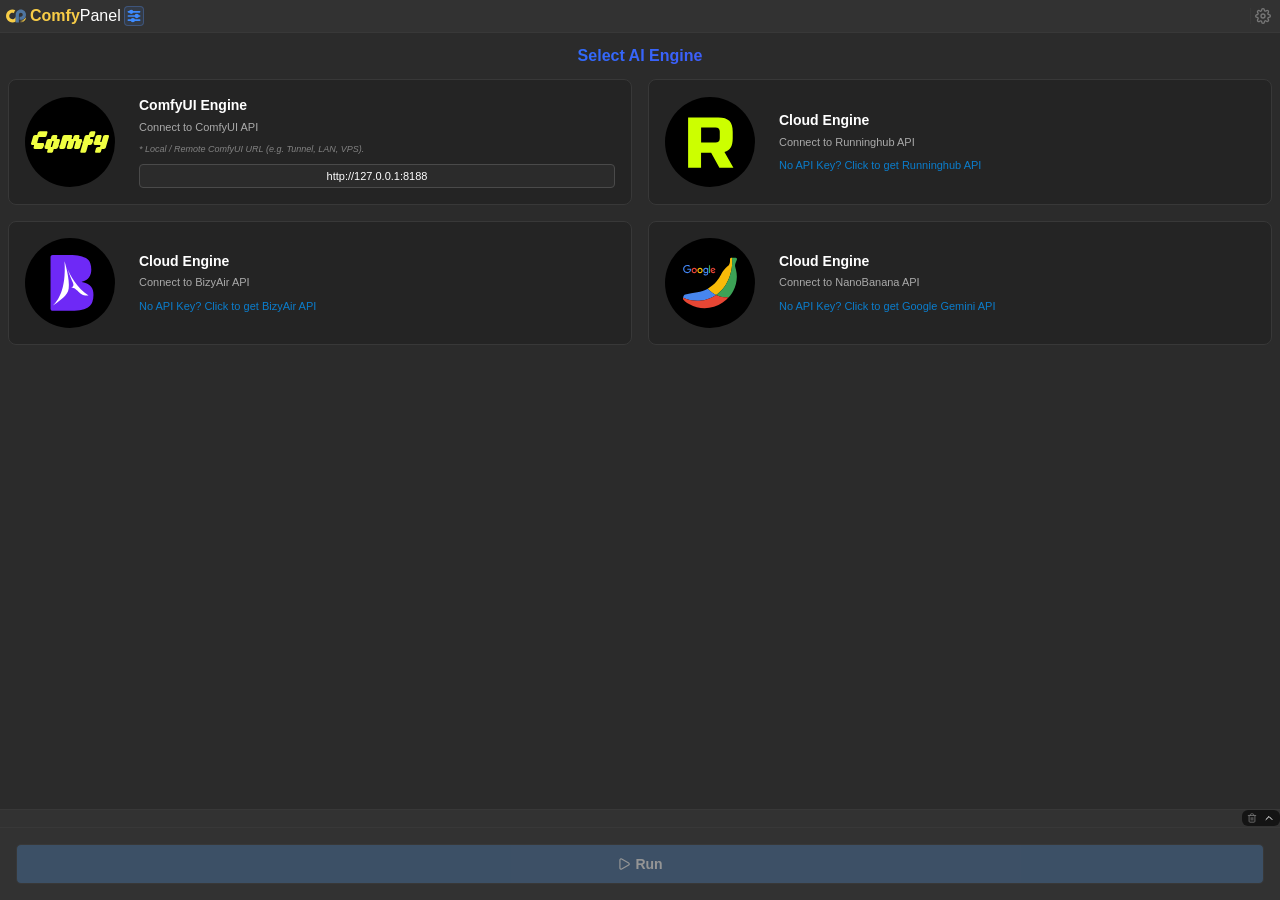
==== commit df2a6594: "release: v2.4.2 - 2026-11-10 00:24" ====
--- a/photoshop_plugin/ComfyPanel/webview/ui.html
+++ b/photoshop_plugin/ComfyPanel/webview/ui.html
@@ -6,7 +6,7 @@
     <title>ComfyPanel</title>
     <link rel="stylesheet" crossorigin href="main.css">
     <script>
-function _0x3735(){const n=["fJets","SpERD","qxHQN","MHHYc","pccpi","EsKts","bHUwC","rGyPA","lyucF","mJQBq","pickLocalFile","viovc","KIrKr","uWGal","Hmaov","ZiSRn","peNtb","tNtSE","3920967XJeVPY","postMessage","lOqTh","6695688IfweOx","hVYSO","krzZz","data","tYmeb","delete","PkBUK","uKLfM","JcUnN","\\+\\+ *(?:[a-zA-Z_$][0-9a-zA-Z_$]*)","uDnYo","cRqjG","tYGOs","VpmEp","HTlRd","ByTUH","efjlc","AYStv","AGOtt","zoyKW","sWNud","ycrHg","croKp","iKovS","ydPUP","7BmIGXy","ypisB","set","loadFileByPath","uxpHost","EREqY","BCQNK","hAAKr","NBfVc","eLill","cNoJT","oFExb","chrome","KVBKq","lxgcq","saveCapture","IDMUV","wMFem","HARD_LOG:[","lznKz","input","KBatg","KTCyc","Lhxim","WLFLj","map","rpc_","SkrPN","nalCz","getActiveDocumentImage","now","get","WxdvW","storage:set","lAcjp","grvvu","OpOEl","EeDnM","zmNec","Lgnln","GnEHs","mOzBx","OlaHe","SYSBX","oIyWB","ZyThl","clearHistoryFiles","peyzM","has","UFrDp","counter","Exxwx","nexho","gDQIm","nqhCd","warn","MnBgV","GrzuQ","method","test","init","ThGbk","TkkDu","SDK_SIGNAL:","tYXGS","lPOUF","FokEK","registerFolder","(((.+)+)+)+$","FbLXd","TmZaR","RiyNG","checkFileExists","10ewEbFz","stringify","opGPO","SSnZE","iaCWG","mKBHe","LMHWj","kbBqX","pFvfW","aYbup","AcHZc","TohcK","xXziq","ROCfC","dZoQI","VupmS","Cavts","action","sgaru","fPgfd","storage:get","oMKcY","yYdxu","LTjLa","zZvEQ","LbuZU","message","string","qzbGg","MWwxL","params","RkhlA","rhEAA","SsohV","ukAfs","dMihj","RsYKd","avFam","ZvdEq","WEFIf","oYntS","IdmmS","while (true) {}","yTHwG","EEQNP","2331224qvRVAi","pVIQO","pzJbL","ebwzh","RRfXw","stateObject","WHXMw","GJBpj","WWhVx","error","vsjKv","NKClc","PcxYt","createDocFromUrl","BXLyH","detail","PmhFP","KwMgS","search","showAlert","qsVFe","cYJno","2237754FFTDQR","fuBGc","15LJQUDA","ziuSC","wUEIw","readBinaryFile","FTvQO","AHJEQ","KBVRm","downloadUrlToTemp","EaXDD","xTiAJ","fChVV","toString","hjiKg","openURL","nFCzc","IZyQL","Fblis","SNdHU","TYqsZ","ytmul","CgSOr","cfeXe","MBAsA","CFdYU","getDocumentInfo","AqeYU","IVMvz","yTlHG","webview","2247445hGhaCS","MoeiN","ocKYs","KISru","DVzDP","LxJOL","hGeyI","addEventListener","huiis","zhEwc","bYeOm","call","WvykB","dqsFD","YCQpE","CmzEJ","jaKYb","APaHc","wsDLO","listFiles","chain","uNOyJ","IXJFV","xKexe","FUinH","347380dZEBRK","EHGuP","295085jGNovi","constructor","VIhCl","TmAon","title","RrHCb","dtRxO","UDOGS","oufZj","OVIMk","placeImageFromUrl","Kpmzo","ycGHG","function *\\( *\\)","mGQoc","GjOwR","deleteFile","object","UNAwQ","MYXdN","RBhyj","tlPVn","bLMZa","wQyUr","SdcTi","QULrl","lnZQV","Czcoy","ozSIe","fPmDT","DyPrg","FVNml","TbrxW","XkaqW","RaSKs","tEXjw","log","ogKLt","xyMPb","enoOT","toNewDoc","kvoHk","ZBWzc","KqsbT","AotdU","join","MWaHq","CRkMk","USlJO","pickFolder","OFAva","GQJFW","photoshopAPI","LYlZn","TjVTY","FbVCO","length","CBWLj","apply","TzmiM","LxkJQ","debu","ovcCe","gger","HPYRJ","Bcyir","DkwPW","IRFlg","photoshop:call","yiWYW","KyGOX","mvmQL","LfzBy","uoszI"];return(_0x3735=function(){return n})()}function _0x586d(n,t){n-=132;return _0x3735()[n]}function _0xc54be(n){const t=_0x586d,e={RRfXw:function(n,t){return n===t},Bcyir:t(347),EREqY:t(362),huiis:t(297),nqhCd:function(n,t){return n!==t},MnBgV:function(n,t){return n+t},APaHc:function(n,t){return n/t},LxkJQ:t(183),OlaHe:function(n,t){return n===t},Kpmzo:function(n,t){return n%t},ZvdEq:function(n,t){return n+t},pVIQO:t(188),efjlc:t(190),LbuZU:t(337),ypisB:function(n,t){return n+t},dtRxO:t(370),lznKz:function(n,t){return n(t)}};function r(n){const c=t;if(e[c(369)](typeof n,e[c(192)]))return function(n){}[c(446)](e[c(252)])[c(185)](e[c(426)]);e[c(301)](e[c(303)]("",e[c(435)](n,n))[e[c(187)]],1)||e[c(289)](e[c(138)](n,20),0)?function(){return!0}[c(446)](e[c(358)](e[c(366)],e[c(238)]))[c(429)](e[c(345)]):function(){return!1}[c(446)](e[c(248)](e[c(366)],e[c(238)]))[c(185)](e[c(133)]),e[c(266)](r,++n)}try{if(n)return r;e[t(266)](r,0)}catch(n){}}(function(){const n=_0x586d,t=_0x3735();for(;;)try{if(468387===-parseInt(n(445))/1+-parseInt(n(443))/2*(-parseInt(n(389))/3)+-parseInt(n(365))/4+parseInt(n(418))/5+-parseInt(n(387))/6+parseInt(n(247))/7*(parseInt(n(222))/8)+parseInt(n(219))/9*(-parseInt(n(320))/10))break;t.push(t.shift())}catch(n){t.push(t.shift())}})(),function(){const n=_0x586d,t={FTvQO:function(n,t){return n(t)},TbrxW:function(n,t){return n!==t},LxJOL:n(264),KwMgS:n(169),hjiKg:function(n,t){return n===t},ytmul:n(360),IXJFV:n(193),cRqjG:n(353),DVzDP:function(n,t){return n+t},opGPO:n(188),KBVRm:n(190),PkBUK:n(337),avFam:n(223),KVBKq:n(199),NKClc:function(n,t){return n+t},jaKYb:n(370),KTCyc:function(n,t){return n!==t},AYStv:n(416),mKBHe:n(154),TohcK:n(221),fuBGc:function(n,t){return n(t)},enoOT:function(n,t){return n(t)},rhEAA:function(n){return n()},ycrHg:n(300),kbBqX:function(n,t,...e){return n(t,...e)},XkaqW:n(302),LTjLa:function(n,t){return n!==t},AcHZc:n(308),lnZQV:n(304),tYmeb:function(n,t){return n+t},Exxwx:function(n,t){return n!==t},ocKYs:n(333),tYXGS:n(146),mJQBq:function(n,t,...e){return n(t,...e)},ycGHG:n(163),ziuSC:function(n,t){return n(t)},CRkMk:n(232),rGyPA:function(n,t,...e){return n(t,...e)},HPYRJ:function(n,t){return n===t},RBhyj:n(318),qsVFe:n(374),iKovS:n(140),lPOUF:n(231),oufZj:n(307),krzZz:n(438),wsDLO:n(267),ZiSRn:function(n,t){return n===t},xTiAJ:n(344),MBAsA:n(355),SNdHU:n(447),dqsFD:n(246),ovcCe:function(n,t){return n(t)},pzJbL:function(n,t,...e){return n(t,...e)},ogKLt:function(n,t){return n!==t},TmZaR:n(442),EHGuP:n(430),PmhFP:function(n,t){return n(t)},zoyKW:n(362),dZoQI:n(297),mOzBx:function(n,t){return n!==t},ebwzh:n(415),fPmDT:n(253),IdmmS:function(n,t){return n!==t},CFdYU:n(372),qzbGg:n(170),UFrDp:n(356),WHXMw:n(315),croKp:function(n,t){return n(t)},tYGOs:function(n,t){return n!==t},peNtb:n(313),RaSKs:n(171),Cavts:function(n,t){return n+t},OVIMk:n(354),PcxYt:n(271),KISru:n(324),MWwxL:n(200),SYSBX:function(n,t){return n!==t},aYbup:n(394),yYdxu:n(281),oFExb:n(149),zhEwc:n(229),Hmaov:n(339),AGOtt:n(441),DyPrg:n(182),GQJFW:function(n,t){return n(t)},cfeXe:function(n,t){return n(t)},MoeiN:function(n,t){return n(t)},FbLXd:function(n,t,e){return n(t,e)},CmzEJ:n(346)},e=function(){const e=n,r={vsjKv:function(n,e){return t[_0x586d(393)](n,e)},HTlRd:function(n,e){return t[_0x586d(159)](n,e)},wUEIw:t[e(423)],OpOEl:t[e(382)],WWhVx:function(n,r){return t[e(401)](n,r)},yiWYW:t[e(408)],uWGal:t[e(440)],sWNud:t[e(233)],bYeOm:function(n,r){return t[e(422)](n,r)},CgSOr:t[e(322)],cYJno:t[e(395)],viovc:t[e(228)]};if(t[e(159)](t[e(357)],t[e(260)])){let n=!0;return function(t,c){const o=e,i={JcUnN:function(n,t){return r[_0x586d(375)](n,t)}};if(!r[o(373)](r[o(214)],r[o(242)])){const e=n?function(){const n=o,e={EEQNP:function(n,t){return r[_0x586d(375)](n,t)}};if(r[n(236)](r[n(391)],r[n(283)])){if(c){if(r[n(373)](r[n(196)],r[n(196)])){const e=c[n(185)](t,arguments);return c=null,e}_0x7222fb[n(295)](_0x3b9983)&&(_0x332ff3[n(227)](_0x424d82),e[n(364)](_0x32b980,null))}}else e[n(364)](_0x132c05,_0x234229),e[n(364)](_0x3d2f91,_0x1f301d)}:function(){};return n=!1,e}_0x4baa0b[o(227)](_0x4d8f36),i[o(230)](_0x3a62ce,null)}}(function(){return!0})[e(446)](mrAyZV[e(428)](mrAyZV[e(409)],mrAyZV[e(386)]))[e(429)](mrAyZV[e(212)])}(),r=function(){const e=n;if(t[e(401)](t[e(243)],t[e(243)])){let n=!0;return function(r,c){const o=e,i={NBfVc:function(n,e){return t[_0x586d(376)](n,e)},GjOwR:t[o(322)],IDMUV:t[o(395)],pccpi:t[o(434)],tEXjw:function(n,e){return t[o(269)](n,e)},SdcTi:t[o(239)],EsKts:t[o(325)]};if(t[o(401)](t[o(331)],t[o(331)])){const t=n?function(){const n=o;if(i[n(162)](i[n(151)],i[n(151)]))(function(){return!1})[n(446)](pCJDgB[n(255)](pCJDgB[n(142)],pCJDgB[n(263)]))[n(185)](pCJDgB[n(205)]);else if(c){if(!i[n(162)](i[n(206)],i[n(206)])){const t=c[n(185)](r,arguments);return c=null,t}{const t=_0x22f2bc[n(272)](t=>typeof t===n(144)?_0x2bdbfe[n(321)](t):_0xd36351(t))[n(172)](" "),e=n(265)+_0x4fcd72+"] "+t;try{_0x3df90f[n(251)]&&_0x34e8c4[n(251)][n(220)](e),_0x5166e1[n(259)]&&_0x13b94d[n(259)][n(417)]&&_0x436c5e[n(259)][n(417)][n(220)](e)}catch(n){}_0x454d54[n(449)]=i[n(255)](e," ("+_0x1f36cc[n(277)]()+")")}}}:function(){};return n=!1,t}ONjWEl[o(275)](_0x38d29c)}}{const{resolve:n,reject:r}=_0x1c7a0c[e(278)](_0x584108);_0x10299e[e(227)](_0x277c92),_0x12ff10?t[e(388)](r,new _0x2389f9(_0x4682ce)):t[e(166)](n,_0xfba030)}}(),c=new Map;let o=0;const i=(e,...r)=>{const c=n;if(t[c(343)](t[c(330)],t[c(330)]))_0x39e318[c(251)]?_0x2b4456[c(251)][c(220)](_0x5dc3e3):_0x3019fd[c(259)]&&_0xcda945[c(259)][c(417)]&&_0x1f73b5[c(259)][c(417)][c(220)](_0x5d46a6);else{const n=r[c(272)](n=>typeof n===c(144)?JSON[c(321)](n):String(n))[c(172)](" "),o=c(265)+e+"] "+n;try{t[c(401)](t[c(153)],t[c(153)])?(window[c(251)]&&window[c(251)][c(220)](o),window[c(259)]&&window[c(259)][c(417)]&&window[c(259)][c(417)][c(220)](o)):(_0x5e77b9[c(302)](..._0xf6e41a),t[c(327)](_0x4ebc56,t[c(160)],..._0x57f097))}catch(n){}document[c(449)]=t[c(226)](o," ("+Date[c(277)]()+")")}},u={...console};console[n(163)]=(...e)=>{const r=n;if(!t[r(298)](t[r(420)],t[r(311)]))return!1;u[r(163)](...e),t[r(210)](i,t[r(139)],...e)},console[n(302)]=(...e)=>{const r=n,c={hGeyI:function(n,e){return t[_0x586d(388)](n,e)},nFCzc:function(n,e){return t[_0x586d(390)](n,e)}};t[r(401)](t[r(174)],t[r(174)])?(u[r(302)](...e),t[r(208)](i,t[r(160)],...e)):(c[r(424)](_0x25f619,_0x1f6585),c[r(403)](_0x39b66d,_0xcd974d))},console[n(374)]=(...e)=>{const r=n;t[r(191)](t[r(147)],t[r(147)])?(u[r(374)](...e),t[r(327)](i,t[r(385)],...e)):(_0x4810e9[r(251)]&&_0x374fac[r(251)][r(220)](_0x1e25e4),_0x2a0cd9[r(259)]&&_0x4a95ed[r(259)][r(417)]&&_0x16635b[r(259)][r(417)][r(220)](_0x35dde9))};async function f(i,...u){const f=n,x={mGQoc:function(n,e,...r){return t[_0x586d(367)](n,e,...r)},KBatg:t[f(385)],TjVTY:function(n,e){return t[f(288)](n,e)},lyucF:t[f(296)],LMHWj:t[f(371)],MWaHq:function(n,e){return t[f(244)](n,e)},CBWLj:function(n,e){return t[f(234)](n,e)},nexho:t[f(217)],RkhlA:t[f(161)],BXLyH:t[f(245)],fJets:t[f(312)],eLill:function(n,e){return t[f(393)](n,e)},UNAwQ:t[f(135)],TzmiM:function(n,e){return t[f(336)](n,e)},oIyWB:t[f(224)],WEFIf:t[f(436)],UDOGS:t[f(136)],grvvu:t[f(377)],ozSIe:function(n,e){return t[f(216)](n,e)},GnEHs:t[f(421)],OFAva:t[f(349)],xXziq:function(n){return t[f(352)](n)},tNtSE:function(n,e){return t[f(290)](n,e)},RrHCb:t[f(329)],Lgnln:t[f(342)],FVNml:function(n,e){return t[f(343)](n,e)},MHHYc:t[f(258)],fChVV:t[f(427)],TYqsZ:t[f(215)],lxgcq:t[f(240)],pFvfW:function(n,e){return t[f(189)](n,e)},ZyThl:t[f(157)],peyzM:function(n,e){return t[f(178)](n,e)},WxdvW:function(n,e){return t[f(410)](n,e)},bHUwC:function(n,e){return t[f(419)](n,e)}},s=t[f(316)](e,this,function(){const n=f;x[n(268)];if(!x[n(181)](x[n(209)],x[n(209)]))return s[n(400)]()[n(383)](x[n(326)])[n(400)]()[n(446)](s)[n(383)](x[n(326)]);_0x53ed8d[n(374)](..._0x21c5b4),cwKWiQ[n(254)](_0x2f7aa1,cwKWiQ[n(175)],..._0x2cd6b6)});return t[f(352)](s),function(){const n=f;t[n(139)];if(!t[n(164)](t[n(317)],t[n(444)]))return _0x4eb66d;t[n(208)](r,this,function(){const t=n;if(x[t(184)](x[t(299)],x[t(351)])){const n=new RegExp(x[t(379)]),e=new RegExp(x[t(201)],"i"),r=x[t(256)](_0xc54be,x[t(145)]);n[t(306)](x[t(186)](r,x[t(291)]))&&e[t(306)](x[t(186)](r,x[t(359)]))?x[t(155)](x[t(287)],x[t(177)])?(_0x9927fe[t(163)](..._0x45dbc2),KFWJhy[t(323)](_0xe8dccc,KFWJhy[t(165)],..._0xbad3b6)):x[t(332)](_0xc54be):x[t(181)](x[t(134)],x[t(282)])?x[t(256)](r,"0"):VwRfev[t(335)](_0x1fe101,"0")}else _0x23042e[t(251)][t(220)](_0x678afc)})()}(),new Promise((n,e)=>{const r=f,s=(t[r(245)],t[r(312)],t[r(135)],t[r(224)],t[r(436)],t[r(241)],t[r(334)],r(273)+Date[r(277)]()+"_"+ ++o),l=t[r(367)](setTimeout,()=>{const t=r,e={};e[t(203)]=x[t(326)];if(!x[t(218)](x[t(132)],x[t(286)]))return _0x4e0842[t(400)]()[t(383)](MqKrCi[t(203)])[t(400)]()[t(446)](_0x184436)[t(383)](MqKrCi[t(203)]);c[t(295)](s)&&(x[t(158)](x[t(204)],x[t(399)])?(c[t(227)](s),x[t(256)](n,null)):_0x3d394c[t(259)][t(417)][t(220)](_0x53720f))},4e3);c[r(249)](s,{resolve:t=>{const e=r;x[e(155)](x[e(407)],x[e(261)])?HTxDKi[e(414)](_0x35a55b,0):(x[e(173)](clearTimeout,l),x[e(328)](n,t))},reject:n=>{const t=r;if(x[t(155)](x[t(292)],x[t(292)]))x[t(173)](clearTimeout,l),x[t(294)](e,n);else{const n={mvmQL:HTxDKi[t(341)],uNOyJ:HTxDKi[t(404)],Fblis:function(n,e){return HTxDKi[t(414)](n,e)},SkrPN:HTxDKi[t(197)],ByTUH:function(n,e){return HTxDKi[t(257)](n,e)},Lhxim:HTxDKi[t(213)],IRFlg:HTxDKi[t(397)],zmNec:function(n,e){return HTxDKi[t(414)](n,e)},yTHwG:function(n){return HTxDKi[t(235)](n)}};HTxDKi[t(284)](_0x47e377,this,function(){const e=t,r=new _0x311712(n[e(198)]),c=new _0x44b870(n[e(439)],"i"),o=n[e(405)](_0x9762ca,n[e(274)]);r[e(306)](n[e(237)](o,n[e(270)]))&&c[e(306)](n[e(237)](o,n[e(194)]))?n[e(363)](_0x5355c7):n[e(285)](o,"0")})()}}});const a={};a.id=s,a[r(305)]=i,a[r(350)]=[i,u];const d=JSON[r(321)](a),_=r(310)+d;try{if(t[r(288)](t[r(368)],t[r(368)])){const n=_0x46f08e[r(225)]||_0x35a5ba[r(380)]&&_0xe88b8b[r(380)][r(225)];if(!n||!n.id)return;const{id:t,result:e,error:c}=n;if(_0x1eb2e0[r(295)](t)){const{resolve:n,reject:o}=_0x1b3d28[r(278)](t);_0x3e3646[r(227)](t),c?leYLNE[r(279)](o,new _0x1c436b(c)):leYLNE[r(207)](n,e)}}else if(window[r(251)]){if(t[r(343)](t[r(156)],t[r(156)]))return function(n){}[r(446)](HTxDKi[r(309)])[r(185)](HTxDKi[r(432)]);window[r(251)][r(220)](_)}else if(window[r(259)]&&window[r(259)][r(417)])if(t[r(361)](t[r(412)],t[r(348)]))window[r(259)][r(417)][r(220)](_);else{if(_0x241b0f)return _0x11bbe5;HTxDKi[r(414)](_0x201f6d,0)}}catch(n){}})}window[n(425)](t[n(433)],e=>{const r=n;t[r(245)],t[r(312)],t[r(135)],t[r(224)],t[r(436)];if(t[r(216)](t[r(398)],t[r(411)])){const n=new _0x39c661(kbdMeV[r(338)]),t=new _0x2a2fd5(kbdMeV[r(152)],"i"),e=kbdMeV[r(150)](_0x567300,kbdMeV[r(448)]);n[r(306)](kbdMeV[r(180)](e,kbdMeV[r(148)]))&&t[r(306)](kbdMeV[r(180)](e,kbdMeV[r(168)]))?kbdMeV[r(202)](_0x219e1b):kbdMeV[r(150)](e,"0")}else{const n=e[r(225)]||e[r(380)]&&e[r(380)][r(225)];if(!n||!n.id)return;const{id:o,result:i,error:u}=n;if(c[r(295)](o)){if(!t[r(343)](t[r(406)],t[r(431)]))return!0;{const{resolve:n,reject:e}=c[r(278)](o);c[r(227)](o),u?t[r(189)](e,new Error(u)):t[r(189)](n,i)}}}});const x={};x[n(167)]=!0,window[n(179)]={getItem:t=>f(n(340),t),setItem:(t,e)=>f(n(280),t,e),openURL:t=>f(n(195),n(402),t),checkFileExists:t=>f(n(195),n(319),t),getActiveDocumentImage:t=>f(n(195),n(276),t),pickLocalFile:(t,e)=>f(n(195),n(211),t,e),placeImageFromUrl:(t,e)=>f(n(195),n(137),t,e),createDocFromUrl:t=>f(n(195),n(378),t),saveCapture:(t,e,r)=>f(n(195),n(262),t,e,r),saveCaptureToDoc:(t,e)=>f(n(195),n(262),t,e,x),getDocumentInfo:()=>f(n(195),n(413)),showAlert:t=>f(n(195),n(384),t),readBinaryFile:t=>f(n(195),n(392),t),downloadUrlToTemp:(t,e)=>f(n(195),n(396),t,e),deleteFile:t=>f(n(195),n(143),t),registerFolder:t=>f(n(195),n(314),t),pickFolder:()=>f(n(195),n(176)),listFiles:t=>f(n(195),n(437),t),loadFileByPath:(t,e,r)=>f(n(195),n(250),t,e,r),clearHistoryFiles:()=>f(n(195),n(293))}}();
+function _0x4783(){const n=["EHvnd","uPVnT","gPfvx","eZkyz","JUoLD","cVIay","BvVZC","eYwfV","photoshop:call","qtEJk","45RahALr","pwzpD","GGyrx","HphXc","ERYZI","init","uwshT","params","kYGMn","IHdNF","tbGZp","UxOwi","EwKOn","ZBUUi","xVYxY","uPhIk","XMuxk","SCamw","function *\\( *\\)","map","EbICZ","IgCxB","chrome","ETeib","string","gsbeT","KRquv","oxZiy","stringify","WgixP","2kDOZuD","eAoaP","ylqHf","bJDHL","FHByq","cNewE","oMXyI","VpuOw","oZKWq","Acezp","VfXli","JpHdd","PYTmq","ilclz","storage:set","Qriah","BJifI","11465682ZTVhtR","registerFolder","XyGXK","rECew","znCjQ","toNewDoc","UJkuN","title","yiQPA","FmcvK","openURL","length","uxJzS","FzKOJ","uCfJG","ePPnc","OVLyN","lwuQy","createDocFromUrl","message","661616lCEslZ","uNVQs","GCMjv","VuSXg","apply","VOAXU","chain","yIccd","fxoGw","mLSiU","mRZmf","cUbBT","rRlwf","swhga","loadFileByPath","HOjtb","getDocumentInfo","SwNrH","lOBiP","DeeMs","error","call","IbQAN","HffAE","crdic","wvimi","cswEw","1102396ZgzCWH","vCZJQ","nzAzS","fOTrf","AcTDJ","umsgp","49pHHvrN","grQym","lOsGj","gger","now","deleteFile","detail","fLNOn","test","znOat","pickLocalFile","iYybQ","TLWST","XHktY","GMnbd","placeImageFromUrl","JtvBt","Wlcmi","eQESS","CjnJu","KpCmb","Ecqtv","ZZOut","nRVQw","has","GgRFe","hJETh","BioFH","LVYsC","gSPkb","Jwgxb","XTUye","iBmIP","OmfMd","onzLA","XFmAX","sszUi","rXHGE","hRuHo","toString","tlGPa","BGwia","sHrxg","iRKzq","hTZjk","iyQWD","JUcDe","log","ewvqs","pBvyw","CJHqf","(((.+)+)+)+$","JHaiF","RszkU","wckcO","set","rEuvO","delete","join","VLnCN","showAlert","kyHoY","dkVgg","XdPEk","qqyGS","WwoMj","uibpX","zIDTR","checkFileExists","rFtSd","rGvXy","uuayb","hfwnY","QeXHJ","cAKYf","UNagT","zhXLj","migOQ","NGPct","yNjWb","rQonK","QvZeS","iatpY","zMDqV","eyVcv","gXrka","nyxZp","dSfKq","saveCapture","Miagv","data","gXKJo","ZFwmp","rMNPz","fuQZv","sRQem","tagSP","clearHistoryFiles","JGZht","HARD_LOG:[","lPGyj","search","hUhYA","ohzBf","action","mJJnf","NcwIg","warn","ixvDs","BxVcD","10025169rewWzi","dLaQU","eiiPg","AqLKA","4OescBH","tHxdP","hlJNd","pUaBI","object","vmPqQ","pickFolder","webview","mJphg","WPNxt","hlhqS","oyDPb","DfECp","Nsuqy","PjYlp","DmeJh","aoQXF","eYaPR","SOikG","dtGOa","TemlW","lbhOS","CxFBN","getActiveDocumentImage","vXeKL","5325940qyyOOV","OKYeV","rxCfJ","lNfpF","SAhnp","QIrvX","iHERv","YKXgj","FDDyK","vYCKH","hTzFA","cYmQt","ackWD","method","\\+\\+ *(?:[a-zA-Z_$][0-9a-zA-Z_$]*)","zjlxm","EKQhC","yfKfP","JCbsr","2122210tWmNyt","BubaP","BZygd","CPovm","TVrNe","pllsC","PMedd","dilLc","jEefx","stateObject","WZEZr","GlqUo","zanRS","kgJRV","rpc_","SDK_SIGNAL:","get","KQxau","XrzIP","IVdpL","lQzOm","AARWQ","counter","debu","constructor","KCdya","aIHZr","storage:get","ywYgF","jeilj","qheQH","JQyeL","ccAyM","VDBjn","input","RpVbJ","WkNCn","MMROS","udDoj","readBinaryFile","gCQKO","BFfGR","OyjyI","voHgG","xQDbj","postMessage","while (true) {}","ECmsk","downloadUrlToTemp","photoshopAPI","jfVSl","iXpSr","IqfbJ","yXwOl","evnSb","uxpHost","cgwpS","cwKLw","Rbzas","ysihI","HNqzI","listFiles","fnnew","rfAdq","5948079JpPgtT","JhrLa","mTkmN","mUqeD","MZgUy","YreuF","jQOWr","addEventListener","nzxND","JcenY"];return(_0x4783=function(){return n})()}function _0x38d3(n,t){n-=153;return _0x4783()[n]}function _0x90a86d(n){const t=_0x38d3,e={OmfMd:function(n,t){return n===t},lOBiP:t(432),pBvyw:t(370),kgJRV:t(346),JCbsr:function(n,t){return n!==t},mJJnf:function(n,t){return n+t},pllsC:function(n,t){return n/t},KCdya:t(466),Ecqtv:function(n,t){return n%t},WwoMj:t(347),swhga:t(169),uPhIk:t(270),XyGXK:t(333),cUbBT:function(n,t){return n(t)}};function r(n){const u=t;if(e[u(199)](typeof n,e[u(493)]))return function(n){}[u(348)](e[u(215)])[u(479)](e[u(337)]);e[u(323)](e[u(271)]("",e[u(329)](n,n))[e[u(349)]],1)||e[u(199)](e[u(187)](n,20),0)?function(){return!0}[u(348)](e[u(271)](e[u(231)],e[u(488)]))[u(154)](e[u(423)]):function(){return!1}[u(348)](e[u(271)](e[u(231)],e[u(488)]))[u(479)](e[u(457)]),e[u(486)](r,++n)}try{if(n)return r;e[t(486)](r,0)}catch(n){}}(function(){const n=_0x38d3,t=_0x4783();for(;;)try{if(997416===parseInt(n(160))/1*(-parseInt(n(438))/2)+parseInt(n(388))/3*(parseInt(n(280))/4)+-parseInt(n(305))/5+parseInt(n(455))/6+parseInt(n(166))/7*(-parseInt(n(475))/8)+parseInt(n(408))/9*(-parseInt(n(324))/10)+parseInt(n(276))/11)break;t.push(t.shift())}catch(n){t.push(t.shift())}})(),function(){const n=_0x38d3,t={GGyrx:function(n,t){return n(t)},OKYeV:function(n,t){return n!==t},fnnew:n(468),eZkyz:n(382),ilclz:n(370),oMXyI:n(346),pwzpD:function(n){return n()},tbGZp:n(453),aIHZr:n(492),sRQem:function(n,t){return n===t},JtvBt:n(424),iYybQ:n(387),vCZJQ:function(n,t,...e){return n(t,...e)},dLaQU:n(153),uCfJG:n(227),IHdNF:n(359),aoQXF:n(426),hJETh:n(319),JGZht:function(n,t){return n(t)},DeeMs:n(413),PYTmq:function(n,t){return n+t},lwuQy:n(481),qheQH:n(358),YreuF:function(n,t){return n(t)},BvVZC:function(n){return n()},GlqUo:n(347),hTZjk:n(169),eQESS:n(270),XTUye:n(269),yNjWb:function(n,t){return n===t},HOjtb:n(155),EwKOn:function(n,t){return n===t},rRlwf:n(300),GCMjv:n(217),xQDbj:function(n,t){return n!==t},ewvqs:n(364),GMnbd:n(203),QvZeS:function(n,t){return n===t},uuayb:n(295),eYaPR:n(186),AARWQ:function(n,t){return n!==t},gXrka:n(294),XdPEk:function(n,t){return n+t},hTzFA:n(175),evnSb:n(394),ysihI:function(n,t,...e){return n(t,...e)},mUqeD:n(213),gPfvx:function(n,t){return n+t},LVYsC:function(n,t){return n+t},VpuOw:function(n){return n()},cwKLw:function(n,t){return n!==t},zjlxm:n(288),CxFBN:n(435),dkVgg:function(n,t,...e){return n(t,...e)},FHByq:n(273),gSPkb:n(463),zMDqV:function(n,t,...e){return n(t,...e)},iyQWD:function(n,t){return n!==t},yfKfP:n(299),SAhnp:n(377),yIccd:function(n,t){return n===t},PMedd:n(246),ZBUUi:function(n,t){return n!==t},vXeKL:n(443),IVdpL:n(389),TVrNe:function(n,t){return n(t)},tagSP:function(n,t){return n+t},iXpSr:n(178),dSfKq:n(471),uPVnT:n(239),xVYxY:function(n,t){return n!==t},jEefx:n(238),lPGyj:n(360),CPovm:n(204),cgwpS:n(310),nRVQw:function(n,t){return n!==t},YKXgj:n(207),kYGMn:function(n,t){return n(t)},ywYgF:function(n,t){return n!==t},WPNxt:n(230),cswEw:function(n,t){return n(t)},eAoaP:function(n,t){return n!==t},FDDyK:n(158),eYwfV:function(n,t){return n(t)},lbhOS:function(n,t){return n(t)},uNVQs:function(n,t){return n(t)},UNagT:function(n,t,e){return n(t,e)},JQyeL:function(n,t){return n!==t},ixvDs:n(396),lNfpF:n(212),mRZmf:function(n,t){return n===t},crdic:n(464),lQzOm:n(365),BxVcD:n(165),EHvnd:n(333),qtEJk:n(361),HphXc:n(402),udDoj:function(n,t,...e){return n(t,...e)},gXKJo:function(n){return n()},sszUi:n(474)},e=function(){const e=n,r={ERYZI:t[e(451)],ackWD:t[e(444)],cAKYf:function(n){return t[e(409)](n)},eyVcv:function(n,r){return t[e(306)](n,r)},EKQhC:t[e(418)],grQym:t[e(350)],uxJzS:function(n,r){return t[e(261)](n,r)},BJifI:t[e(182)],VDBjn:t[e(177)],rECew:function(n,r,...u){return t[e(161)](n,r,...u)},fOTrf:t[e(277)]};if(t[e(261)](t[e(469)],t[e(417)]))return function(n){}[e(348)](cFZUAz[e(412)])[e(479)](cFZUAz[e(317)]);{let n=!0;return function(u,c){const i=e;if(t[i(306)](t[i(386)],t[i(401)])){const t=n?function(){const n=i;if(r[n(250)](r[n(321)],r[n(167)])){if(c){if(!r[n(467)](r[n(454)],r[n(357)])){const t=c[n(479)](u,arguments);return c=null,t}lEdbus[n(441)](_0x32af1,"0")}}else XQCuAA[n(314)](_0x386987)}:function(){};return n=!1,t}_0x3619be[i(153)](..._0x5339d0),r[i(458)](_0x88f6e0,r[i(163)],..._0x1f3dad)}}}(),r=function(){const e=n,r={MZgUy:function(n,e){return t[_0x38d3(264)](n,e)}};if(t[e(368)](t[e(214)],t[e(180)])){let n=!0;return function(u,c){const i=e,o={uibpX:t[i(296)],onzLA:t[i(192)],hlJNd:function(n,e){return t[i(264)](n,e)},JHaiF:t[i(494)],ZFwmp:function(n,e){return t[i(450)](n,e)},KQxau:t[i(472)],mTkmN:t[i(354)],ePPnc:function(n,e){return t[i(393)](n,e)},NcwIg:function(n){return t[i(404)](n)},znCjQ:function(n,e){return t[i(450)](n,e)},zanRS:t[i(335)],EbICZ:t[i(210)],DfECp:t[i(184)],IqfbJ:function(n,e){return t[i(306)](n,e)},zIDTR:t[i(197)],ECmsk:function(n,e){return t[i(245)](n,e)},CjnJu:t[i(490)]};if(t[i(420)](t[i(487)],t[i(487)])){const t=n?function(){const n=i;o[n(232)],o[n(200)],o[n(218)],o[n(341)],o[n(390)],o[n(336)],o[n(428)],o[n(292)];if(o[n(376)](o[n(233)],o[n(233)])){const t=new _0x5e7b40(xLSunw[n(461)]),e=new _0x2330fe(xLSunw[n(384)],"i"),r=xLSunw[n(440)](_0x564457,xLSunw[n(419)]);t[n(174)](xLSunw[n(356)](r,xLSunw[n(429)]))&&e[n(174)](xLSunw[n(356)](r,xLSunw[n(334)]))?xLSunw[n(255)](_0x1a4d52):xLSunw[n(196)](r,"0")}else if(c){if(o[n(371)](o[n(185)],o[n(185)])){const t=c[n(479)](u,arguments);return c=null,t}(function(){return!0})[n(348)](xLSunw[n(281)](xLSunw[n(397)],xLSunw[n(283)]))[n(154)](xLSunw[n(235)])}}:function(){};return n=!1,t}_0x31ddc6[i(190)](_0x42a8e6)&&(_0x97fd46[i(223)](_0x300507),r[i(392)](_0x52a803,null))}}return _0x54af2a[e(205)]()[e(267)](aFAYjv[e(477)])[e(205)]()[e(348)](_0x2ff430)[e(267)](aFAYjv[e(477)])}(),u=new Map;let c=0;const i=(e,...r)=>{const u=n;if(t[u(247)](t[u(237)],t[u(297)]))t[u(264)](_0x5d4e19,_0x365a13),t[u(264)](_0x341eea,_0x2e4901);else{const n=r[u(427)](n=>typeof n===u(284)?JSON[u(436)](n):String(n))[u(224)](" "),c=u(265)+e+"] "+n;try{if(t[u(345)](t[u(251)],t[u(251)])){if(_0x1cfba9)return _0x1751a2;EjTRvZ[u(433)](_0x327ae5,0)}else window[u(379)]&&window[u(379)][u(369)](c),window[u(430)]&&window[u(430)][u(287)]&&window[u(430)][u(287)][u(369)](c)}catch(n){}document[u(462)]=t[u(229)](c," ("+Date[u(170)]()+")")}},o={...console};console[n(213)]=(...e)=>{const r=n;t[r(420)](t[r(315)],t[r(378)])?(_0x1e12e4[r(223)](_0x3a6f9f),t[r(264)](_0x924e7f,null)):(o[r(213)](...e),t[r(383)](i,t[r(391)],...e))},console[n(273)]=(...e)=>{const r=n;if(t[r(381)](t[r(320)],t[r(302)]))o[r(273)](...e),t[r(228)](i,t[r(442)],...e);else{const n={ETeib:aFAYjv[r(296)],HffAE:aFAYjv[r(192)],tlGPa:function(n,t){return aFAYjv[r(410)](n,t)},rEuvO:aFAYjv[r(494)],vmPqQ:function(n,t){return aFAYjv[r(400)](n,t)},hlhqS:aFAYjv[r(472)],BZygd:function(n,t){return aFAYjv[r(194)](n,t)},jfVSl:aFAYjv[r(354)],fuQZv:function(n,t){return aFAYjv[r(410)](n,t)},KRquv:function(n){return aFAYjv[r(445)](n)}};aFAYjv[r(383)](_0x37cfb0,this,function(){const t=r,e=new _0x5c7f63(n[t(431)]),u=new _0xf931c5(n[t(156)],"i"),c=n[t(206)](_0x4e88d0,n[t(222)]);e[t(174)](n[t(285)](c,n[t(290)]))&&u[t(174)](n[t(326)](c,n[t(374)]))?n[t(434)](_0x31cf5e):n[t(260)](c,"0")})()}},console[n(153)]=(...e)=>{const r=n;if(t[r(245)](t[r(195)],t[r(195)]))o[r(153)](...e),t[r(249)](i,t[r(277)],...e);else{const n=_0x273bc4[r(427)](n=>typeof n===r(284)?_0xe398c0[r(436)](n):_0x48ca69(n))[r(224)](" "),t=r(265)+_0x3aea20+"] "+n;try{_0xd2a634[r(379)]&&_0x1da22d[r(379)][r(369)](t),_0x1f8bfb[r(430)]&&_0x4fc78c[r(430)][r(287)]&&_0x77a8e4[r(430)][r(287)][r(369)](t)}catch(n){}_0x2403f0[r(462)]=WicjgL[r(484)](t," ("+_0xc3a38d[r(170)]()+")")}};async function f(i,...o){const f=n,s={SOikG:function(n,e){return t[_0x38d3(262)](n,e)},oZKWq:t[f(335)],wckcO:t[f(210)],AqLKA:t[f(398)],cYmQt:function(n,e){return t[f(245)](n,e)},RszkU:t[f(407)],fLNOn:t[f(411)],nzAzS:t[f(477)],GgRFe:function(n,e,...r){return t[f(362)](n,e,...r)},CJHqf:t[f(442)]},a=t[f(241)](e,this,function(){const n=f;s[n(446)],s[n(220)],s[n(279)];if(!s[n(316)](s[n(219)],s[n(173)]))return a[n(205)]()[n(267)](s[n(162)])[n(205)]()[n(348)](a)[n(267)](s[n(162)]);(function(){return!1})[n(348)](ZGeEbp[n(414)](ZGeEbp[n(208)],ZGeEbp[n(366)]))[n(479)](ZGeEbp[n(209)])});return t[f(257)](a),function(){const n=f,e={ZZOut:function(n,e,...r){return t[_0x38d3(249)](n,e,...r)},lOsGj:t[n(391)],NGPct:function(e,r){return t[n(421)](e,r)},rGvXy:t[n(304)],zhXLj:t[n(343)],VuSXg:t[n(296)],oyDPb:t[n(192)],VOAXU:function(e,r){return t[n(328)](e,r)},SCamw:t[n(494)],WgixP:function(e,r){return t[n(262)](e,r)},XFmAX:t[n(472)],Acezp:function(e,r){return t[n(450)](e,r)},eiiPg:t[n(354)],Wlcmi:function(e,r){return t[n(345)](e,r)},migOQ:t[n(375)],XHktY:function(e,r){return t[n(264)](e,r)},cVIay:function(e,r){return t[n(482)](e,r)},voHgG:t[n(253)],VfXli:t[n(399)],fxoGw:function(e){return t[n(404)](e)}};t[n(422)](t[n(332)],t[n(266)])?t[n(383)](r,this,function(){const t=n;if(e[t(244)](e[t(236)],e[t(242)])){const n=new RegExp(e[t(478)]),r=new RegExp(e[t(291)],"i"),u=e[t(480)](_0x90a86d,e[t(425)]);n[t(174)](e[t(437)](u,e[t(201)]))&&r[t(174)](e[t(447)](u,e[t(278)]))?e[t(403)](e[t(367)],e[t(448)])?_0x5dc842[t(379)][t(369)](_0x50dfbb):e[t(483)](_0x90a86d):e[t(183)](e[t(243)],e[t(243)])?_0x473930[t(379)]?_0x241763[t(379)][t(369)](_0x4ff7de):_0x1b0bdd[t(430)]&&_0x3ee9c6[t(430)][t(287)]&&_0xb5275e[t(430)][t(287)][t(369)](_0x49a863):e[t(179)](u,"0")}else _0x4904dc[t(213)](..._0x29e294),JcsLXa[t(188)](_0x18ec8b,JcsLXa[t(168)],..._0x2400d4)})():(_0x44b98a[n(273)](..._0x44d27a),HnJBGc[n(191)](_0x2d6ba9,HnJBGc[n(216)],..._0x30058c))}(),new Promise((n,e)=>{const r=f,s={iBmIP:function(n,e){return t[_0x38d3(410)](n,e)},BioFH:function(n,e){return t[_0x38d3(245)](n,e)},JpHdd:t[r(327)],Nsuqy:t[r(380)],BubaP:function(n,e){return t[r(189)](n,e)},jeilj:t[r(312)],rxCfJ:function(n,e){return t[r(416)](n,e)},dilLc:function(n,e){return t[r(352)](n,e)},hUhYA:t[r(289)],iatpY:function(n,e){return t[r(159)](n,e)},rMNPz:function(n,e){return t[r(439)](n,e)},nyxZp:t[r(313)],XrzIP:function(n,e){return t[r(405)](n,e)},AcTDJ:function(n,e){return t[r(301)](n,e)},VLnCN:function(n,e){return t[r(476)](n,e)}},a=r(338)+Date[r(170)]()+"_"+ ++c,x=t[r(241)](setTimeout,()=>{const t=r;if(s[t(193)](s[t(449)],s[t(293)]))_0x43335a[t(379)]&&_0x3c6cd7[t(379)][t(369)](_0x4a0189),_0x62a8b3[t(430)]&&_0x1e3625[t(430)][t(287)]&&_0x59e043[t(430)][t(287)][t(369)](_0x32507c);else if(u[t(190)](a))if(s[t(325)](s[t(353)],s[t(353)])){const{resolve:n,reject:e}=_0x335976[t(340)](_0x43f47c);_0xf9fd87[t(223)](_0x3c5fec),_0x4786d7?VCZLCR[t(198)](e,new _0x5b0019(_0xf0eb62)):VCZLCR[t(198)](n,_0x2bf717)}else u[t(223)](a),s[t(307)](n,null)},4e3);u[r(221)](a,{resolve:t=>{const e=r;s[e(331)](s[e(268)],s[e(268)])?mOJnmS[e(311)](_0x43938e,0):(s[e(248)](clearTimeout,x),s[e(307)](n,t))},reject:n=>{const t=r;if(s[t(259)](s[t(252)],s[t(252)])){const n=_0x192563[t(256)]||_0x57427b[t(172)]&&_0x5513b6[t(172)][t(256)];if(!n||!n.id)return;const{id:e,result:r,error:u}=n;if(_0x23fcee[t(190)](e)){const{resolve:n,reject:c}=_0x523fff[t(340)](e);_0x429446[t(223)](e),u?VCZLCR[t(198)](c,new _0x4b8f5b(u)):VCZLCR[t(248)](n,r)}}else s[t(342)](clearTimeout,x),s[t(164)](e,n)}});const l={};l.id=a,l[r(318)]=i,l[r(415)]=[i,o];const d=JSON[r(436)](l),w=r(339)+d;try{if(!t[r(355)](t[r(274)],t[r(308)]))return _0x4455e8;if(window[r(379)])t[r(485)](t[r(157)],t[r(344)])?(s[r(248)](_0x2213b5,_0x32e56c),s[r(225)](_0x2fdfc2,_0x33eeae)):window[r(379)][r(369)](w);else if(window[r(430)]&&window[r(430)][r(287)]){if(!t[r(485)](t[r(275)],t[r(275)]))return!1;window[r(430)][r(287)][r(369)](w)}}catch(n){}})}window[n(395)](t[n(202)],e=>{const r=n;if(!t[r(211)](t[r(322)],t[r(309)]))return!0;{const n=e[r(256)]||e[r(172)]&&e[r(172)][r(256)];if(!n||!n.id)return;const{id:c,result:i,error:o}=n;if(u[r(190)](c))if(t[r(482)](t[r(330)],t[r(330)])){const{resolve:n,reject:e}=u[r(340)](c);u[r(223)](c),o?t[r(264)](e,new Error(o)):t[r(264)](n,i)}else _0x4bbd5d[r(430)][r(287)][r(369)](_0x3e77ce)}});const s={};s[n(460)]=!0,window[n(373)]={getItem:t=>f(n(351),t),setItem:(t,e)=>f(n(452),t,e),openURL:t=>f(n(406),n(465),t),checkFileExists:t=>f(n(406),n(234),t),getActiveDocumentImage:t=>f(n(406),n(303),t),pickLocalFile:(t,e)=>f(n(406),n(176),t,e),placeImageFromUrl:(t,e)=>f(n(406),n(181),t,e),createDocFromUrl:t=>f(n(406),n(473),t),saveCapture:(t,e,r)=>f(n(406),n(254),t,e,r),saveCaptureToDoc:(t,e)=>f(n(406),n(254),t,e,s),getDocumentInfo:()=>f(n(406),n(491)),showAlert:t=>f(n(406),n(226),t),readBinaryFile:t=>f(n(406),n(363),t),downloadUrlToTemp:(t,e)=>f(n(406),n(372),t,e),deleteFile:t=>f(n(406),n(171),t),registerFolder:t=>f(n(406),n(456),t),pickFolder:()=>f(n(406),n(286)),listFiles:t=>f(n(406),n(385),t),loadFileByPath:(t,e,r)=>f(n(406),n(489),t,e,r),clearHistoryFiles:()=>f(n(406),n(263))}}();
 </script>
 </head>
 
@@ -1433,7 +1433,7 @@
 
     <!-- Active Workflow Bar: logic for click-to-enter and open-from-disk -->
     <script>
-function _0x5e6f(n,t){n-=327;return _0x2474()[n]}function _0x2474(){const n=["bGdBx","stateObject","qispa","aYUfB","vDJBd","IFXIk","getElementById","nWXyT","FWLMJ","pAQPZ","BvOlD","wFsMm","VOfgx","MzzqD","vbmcF","CwjGY","insrJ","gyRyw","QGhhh","zEdcB","fshnS","search","VLmWJ","RksNX","xAVDB","HdTyb","toolId","syncToolUIs","rDBkT","EovUh","textContent","RRHBv","PRgGg","QxewZ","replace","KmVub","PGRNv","BHLkj","edrex","feuIW","cwExternalName","vBKOM","vHeca","jxUNB","vjMpp","HbDYs","aJjia","oFYEI","TPhUJ","XVCxT","jvZiW","OGchp","UPuZZ","active_workflow","JpBVp","readyState","gger","call","internal","FjOWE","HWAtE","jyajt","pKJlf","ZMcxu","external","setBridgeSource","mtFtx","WSnxd","forEach","kPgeS","ZhjAC","bridgeSource","yBcsd","test","chain","nGLim","System Browser disconnected, switched to Embedded WebView","BCpuQ","Renderer","DMaGZ","state","fwtVY","bmGVF","XvABy","JCkug","oBtyz","3472vkErho","parse","function *\\( *\\)","iZdKO","activeWorkflowBar","UFxZm","aNBYr","9011450bIIayi","OQHYa","oEQak","hfJvY","pop","setBridgeActiveWorkflow","COsfX","oFYnf","GmEaQ","hjKCZ","click","nVZTf","getToolId","Kzlux","HUSli","LDqcT","ZIzSK","klXpP","mseuv","toString","PLJNh","KPtmq","cwInternalName","Embedded WebView","MCwMw","DTWjp","active","PXQpk","split","KRiDS","GiFbP","FsIDH","input","AmlYN","THMGy","JiPXj","YCysm","ESHZm","WmqZz","EakJP","jzJug","Active Workflow","addEventListener","qEKXf","cxymM","VEnLz","Hlgfb","vrlcV","value","nxZUW","LCCeC","beeAn","rrcsZ","mGxUo","RbpvM","lnzEO","cQufh","ViepC","FpnVi","idKfK","ufrQo","change","uIyEc","jMECW","OEjCn","JodMB","szqOW","xHEAE","qeZvC","Hkwfr","hLGBP","HkMsh","fAhKJ","DEqwb","apply","XDgFM","WSEYv","Uasrb","YFbpP","Nodok","SuGvp","QuULn","macyB","CZbNP","onInternalWorkflowStateChanged","ySrES","fQbza","target","gEbdT","ComfyuiBridgeSourceSelect","FfFmf","pEiAY","IcXZn","Rhkge","CIlqG","XeqdK","onExtBrowserStatusChanged","wHfbm","IEjpG","FFbGC","xWXRh","stopPropagation","NuLCI","wNWTA","WTkWn","kXIkt","requestStateUpdate","lUlIo","message","error","oKqKf","RZLAj","nxNnM","showToast","OOxeB","puHoF","dpifL","YQmGW","vbvsm","switchSection","SciHR","ZvFdS","6ueLWmG","VLDpP","Msmex","ycEJl","mIXjA","rtfAm","uTuqa","NpGkC","cwIZs","OoUGy","JmWaa","YtHmO","open","vDHjn","frmdZ","YXaUT","BYtPa","YWrzP","counter","bRAWN","odBef","mEhbh","oXTpf","KtCZu","rrckY","TPoFh","CDIkL","aeTwF","pnqjG","nYDZa","kYpbP","vSzeg","oJSFK","698268RIjVrd","dataset","kIsTH","DoQhe","boDdw","text","DMWhE","jiuXK","jfSEc","MlVHt","hvSZB","bkwfI","yNyIc","flex","BridgeManager","file_path","atMfT","Lkvyp","ekQcJ","SdRxO","IHAnq","JLvyk","pnXOH","info","FcDeN","LGpol","NGzKV","aVvGt","tVliR","loading","edpgP","JFHRt","itgOg","LAfHy","weqBh","xbTvV","1340494MiTYum","Gvuoh","zoEIW","unknown","qhidN","zyTkI","selectedTool","cwCheckExternal","pMNja","aTRcP","eLtFA","RIHWd","DXztF","IaHbm","mOtSS","localWorkflows","PRmJQ","cVPrC","NekvN","bpPaA","mKbAn","zLfXn","querySelectorAll","GzWEE","init","FkaIV","openWorkflowObjInComfy","rOuto","CQOGv","nYLlM","XhpUL","VkRiA","oMAUi","iuUdP","GRzuq","LVsIY","constructor","ZIsGk","hYAFa","Xdmfo","hesCE","Failed to open workflow: ","NpBJW","EycZe","vEuQo","ioxQA","YubiH","Mfmzo","raEKT","ZQWoL","fPXIo","CDgkm","No workflow loaded","iVEOD","xSnBm","remove","haiUN","jrvvj","JIBIX","SUcyt","euXEN","none","zwwbC","LTTaV",".select-trigger-text","VsrEr","closest","biIua","cBwHD","xbeJN","mfsHI","(((.+)+)+)+$","dRRnK","openWorkflowBtn","FZPjc","files","xMYQU","System Browser","BIdIJ","style","cPgSv","TWxkY","prDLZ","41391jiQfzf","inezl","success","sElIK","_bridgeActiveWorkflowId","Aqgkm","comfyui","AGwac","pEDMS","\\+\\+ *(?:[a-zA-Z_$][0-9a-zA-Z_$]*)","afPPb","LkrDy","iVhSe","XbLBk","sXeNE","QmNQA","DLJzz","AuyGt","NDrMl","skwuG","yNWhp","oGIQF","flVMq","selected","ComfyUI bridge not ready.","bwIgr","ZVryU","hCGnM","mJRHl","inline-block","isSOG","tQYBa","WDzpR","ltDgG","Opening workflow: ","iOxWp",".custom-select-item","iitVb","renderToolParams","aOLpi","JGthP","debu","gCpwW","NSZba","RoaNu","querySelector","oXPcF","LHBwO","FRIEx","action","gWThu","HKHUN","ybHPv","itiLb","OoiMc","PgRbp","cwCheckInternal","pDsIP","executionSection","fupOD","RirVk","name","tool_id","ieyFM","uUFVj","RxjQP","GHDYW","JUuEd","Cgwze","GZDLw","1055224gGTsLp","BvrcX","CNMDB","VMbSe","CFJBW","oxMty","ext_browser_disconnected","find","txwIS","isReady","RRhDC","bSjjp","sZzsF","string","664475qmxjAH","bvQQD","JsSZe","wwuYJ","rXyjr","DbBru","byxfS","QIOqo","LngAb","bPffw","cwItemExternal","wVfaY","wOdhd","_bridgeActiveWorkflowName","hVyEh","OtkjG","IwcGW","Xystc","vDVuO","IMvTh","FrBPS","HEoic","3297280xerqSz","uvOJH","pAnfk","trim","lzPHx","fuKlx","yoBOR","fDTCc","ikTBK","jKoRD","CzXFJ","SHyLy","RgOco","jyaDe","EyOAi","WfKjC","VYVHa","kIZpc","pdgHL","GcMFS","cVBKp","FcYZz","display","nWFcp","LfDfn","HqXHK","SUbmx","cwItemInternal",".custom-select-menu","warning","tBYhi","onYrB","YcvwH","KlRZh","HwPAk","GOdoK","IlJNF","oiORV","NWPIv","keeZA","rVMmE","UUnew","UmyUW","WmnVr","DOMContentLoaded","KUwcZ","hPNif","ZGXqh","HwnPk","uRpGa","vkoBY","JwCLO","wmhrL","iOczC","ZAQfm","length","ldrcc","BqZFi","rQemN","classList","nwkaF","eJnGC","IAexO","uNYNH","_bound","vsLgo","addLog","hGNcu","KNecc","jUWJp","IzCvw","nJNNZ","OCfqQ","oAmfy","abdtl","MnZnq","while (true) {}","AnDyM","alive","jcRGq","toggle","Open workflow error: ","mVZPT","openWorkflowFileInput","IvUJv","Mmlxd","lFFqh","vYVen","MlzbH","erUmj","tRpaG","bNPOL","ZIcxX","WPjIM","OmCnJ","GPPps","vPNbB","ViYjy","JYASJ","QAavo","GkNOD","jQvEt","CTCHM","PNFEF","qGefo"];return(_0x2474=function(){return n})()}function _0x17ee10(n){const t=_0x5e6f,e={RgOco:function(n,t){return n===t},KRiDS:t(332),vkoBY:t(431),pnXOH:t(693),iitVb:function(n,t){return n!==t},YubiH:function(n,t){return n+t},hGNcu:function(n,t){return n/t},txwIS:t(410),inezl:function(n,t){return n%t},wHfbm:t(868),eJnGC:t(516),NpBJW:t(876),lnzEO:t(461),onYrB:function(n,t){return n(t)},JpBVp:function(n,t){return n(t)}};function o(n){const r=t;if(e[r(367)](typeof n,e[r(582)]))return function(n){}[r(780)](e[r(405)])[r(627)](e[r(730)]);e[r(864)](e[r(790)]("",e[r(422)](n,n))[e[r(327)]],1)||e[r(367)](e[r(828)](n,20),0)?function(){return!0}[r(780)](e[r(790)](e[r(650)],e[r(416)]))[r(517)](e[r(786)]):function(){return!1}[r(780)](e[r(790)](e[r(650)],e[r(416)]))[r(627)](e[r(608)]),e[r(386)](o,++n)}try{if(n)return o;e[t(514)](o,0)}catch(n){}}(function(){const n=_0x5e6f,t=_0x2474();for(;;)try{if(782308===-parseInt(n(897))/1+parseInt(n(744))/2+-parseInt(n(708))/3+parseInt(n(355))/4+parseInt(n(333))/5*(-parseInt(n(675))/6)+-parseInt(n(553))/7+parseInt(n(546))/8*(parseInt(n(827))/9))break;t.push(t.shift())}catch(n){t.push(t.shift())}})(),function(){const n=_0x5e6f,t={AnDyM:function(n,t){return n+t},mIXjA:n(868),tBYhi:n(516),FsIDH:n(461),UPuZZ:n(721),TPoFh:n(805),lzPHx:function(n,t){return n===t},GRzuq:function(n,t){return n===t},WfKjC:function(n,t){return n(t)},PXQpk:function(n,t){return n===t},LGpol:n(444),fupOD:n(765),QIOqo:function(n,t){return n!==t},DEqwb:n(691),IaHbm:n(491),ZIsGk:n(393),aYUfB:n(376),OoiMc:n(754),ZIcxX:n(548),PNFEF:n(836),NGzKV:n(768),ZVryU:n(534),BHLkj:n(585),SdRxO:function(n){return n()},bkwfI:function(n,t,e){return n(t,e)},JFHRt:n(662),fPXIo:function(n,t){return n===t},GZDLw:n(738),GPPps:n(815),pAnfk:function(n,t){return n===t},hjKCZ:n(692),aOLpi:n(452),bNPOL:n(493),Mfmzo:n(821),PRgGg:n(576),keeZA:n(365),aeTwF:function(n,t){return n===t},uNYNH:function(n,t){return n===t},IcXZn:n(399),xWXRh:function(n,t){return n===t},LHBwO:n(606),yBcsd:function(n,t){return n===t},KNecc:n(701),EyOAi:n(839),ySrES:function(n,t){return n(t)},xSnBm:function(n,t){return n===t},EovUh:n(524),IwcGW:function(n,t){return n===t},GHDYW:n(379),fDTCc:function(n,t){return n||t},LCCeC:n(513),dRRnK:n(594),klXpP:function(n,t){return n||t},nYDZa:n(833),VLDpP:n(885),FRIEx:n(899),OoUGy:n(424),TPhUJ:n(431),YFbpP:n(693),OmCnJ:n(720),nxNnM:n(863),FZPjc:function(n,t){return n!==t},XbLBk:n(392),rOuto:n(604),IHAnq:n(383),pEiAY:n(687),JiPXj:n(373),ioxQA:function(n,t){return n(t)},JUuEd:function(n,t){return n(t)},hesCE:n(800),nJNNZ:n(749),vbvsm:function(n,t){return n!==t},BIdIJ:n(509),vjMpp:n(488),itgOg:n(851),RoaNu:n(384),nYLlM:n(850),raEKT:function(n,t){return n===t},fshnS:n(808),YXaUT:n(600),DMaGZ:n(403),feuIW:n(747),QGhhh:function(n,t){return n===t},ESHZm:n(443),Xystc:n(673),euXEN:n(876),vDJBd:function(n,t){return n!==t},Cgwze:n(552),oFYEI:n(825),VkRiA:function(n,t){return n!==t},GcMFS:n(705),AuyGt:n(761),rXyjr:function(n,t){return n!==t},sElIK:n(448),itiLb:function(n){return n()},pEDMS:n(796),oMAUi:n(857),LDqcT:n(484),qispa:n(518),NpGkC:function(n,t){return n(t)},bRAWN:function(n,t){return n!==t},FfFmf:n(903),oGIQF:n(536),BqZFi:function(n,t){return n(t)},RksNX:n(742),Aqgkm:n(724),flVMq:n(465),nGLim:n(467),macyB:function(n,t){return n===t},NuLCI:n(351),dpifL:n(407),ZIzSK:n(612),oXPcF:n(883),CTCHM:n(751),jMECW:n(382),nwkaF:n(343),VLmWJ:n(856),rrcsZ:n(579),ikTBK:function(n,t){return n===t},IzCvw:n(629),RbpvM:function(n,t){return n!==t},OGchp:n(838),cxymM:function(n,t){return n===t},KPtmq:function(n,t){return n(t)},vBKOM:function(n,t){return n!==t},jKoRD:function(n,t){return n===t},LTTaV:n(619),nVZTf:n(388),insrJ:n(845),RxjQP:n(591),CZbNP:n(752),wOdhd:n(329),iZdKO:function(n,t){return n===t},HdTyb:n(442),DbBru:n(620),Mmlxd:n(563),ZMcxu:n(731),QAavo:n(378),RZLAj:n(717),DXztF:n(550),cBwHD:n(575),MzzqD:n(500),zEdcB:n(817),uIyEc:n(438),byxfS:n(642),BvrcX:n(716),FcDeN:n(614),OEjCn:function(n,t){return n(t)},boDdw:n(737)},e=function(){const e=n;if(!t[e(359)](t[e(463)],t[e(881)])){let n=!0;return function(o,r){const c=e,u={Hlgfb:t[c(512)],JGthP:t[c(700)],kIZpc:function(n,e){return t[c(359)](n,e)},cQufh:function(n,e){return t[c(778)](n,e)},rtfAm:function(n,e){return t[c(370)](n,e)},UmyUW:function(n,e){return t[c(580)](n,e)},ybHPv:t[c(733)],WTkWn:t[c(886)],mtFtx:function(n,e){return t[c(340)](n,e)},YcvwH:t[c(626)]};if(!t[c(580)](t[c(757)],t[c(781)])){const t=n?function(){const n=c;if(u[n(397)](u[n(879)],u[n(657)])){const t=_0x59a0ba[n(565)]?_0x5b4819[n(565)](_0x37a4b2):_0x339d3f[n(889)]||_0x4d9298.id;return u[n(372)](t,_0x5f36cb)||u[n(609)](_0x3d6fc8[n(723)],_0x22b8c1)}if(r){if(!u[n(526)](u[n(387)],u[n(387)])){const t=r[n(627)](o,arguments);return r=null,t}GpZgLR[n(680)](_0x4c3c22,0)}}:function(){};return n=!1,t}_0x325bbd[c(823)][c(377)]=_0x1d0de5[c(433)]?u[c(599)]:u[c(867)]}}(function(){return!1})[e(780)](NlwLEJ[e(432)](NlwLEJ[e(679)],NlwLEJ[e(385)]))[e(627)](NlwLEJ[e(584)])}(),o=function(){const e=n,o={Nodok:t[e(700)],KUwcZ:function(n,o){return t[e(357)](n,o)},CQOGv:t[e(562)],DMWhE:function(n,o){return t[e(357)](n,o)},ZhjAC:t[e(866)]};if(t[e(794)](t[e(446)],t[e(446)])){let n=!0;return function(r,c){const u=e,i={PLJNh:t[u(447)],XDgFM:t[u(458)],GzWEE:function(n,e){return t[u(370)](n,e)},hPNif:t[u(734)],tRpaG:function(n,e){return t[u(432)](n,e)},JLvyk:t[u(853)],abdtl:function(n,e){return t[u(432)](n,e)},afPPb:t[u(497)],qEKXf:function(n){return t[u(727)](n)},HKHUN:function(n,e,o){return t[u(719)](n,e,o)},rrckY:t[u(739)]};if(t[u(794)](t[u(896)],t[u(896)])){const t=n?function(){const n=u,t={};t[n(430)]=o[n(632)];const e=t;if(o[n(400)](o[n(772)],o[n(772)])){if(c){if(o[n(714)](o[n(530)],o[n(530)])){const t=c[n(627)](r,arguments);return c=null,t}_0x5a143c[n(823)][n(377)]=_0x5297e1[n(433)]?"":e[n(430)]}}else{const t={ZQWoL:GLHVNZ[n(573)],ekQcJ:GLHVNZ[n(628)],mseuv:function(t,e){return GLHVNZ[n(767)](t,e)},ZGXqh:GLHVNZ[n(401)],tQYBa:function(t,e){return GLHVNZ[n(445)](t,e)},GiFbP:GLHVNZ[n(729)],JsSZe:function(t,e){return GLHVNZ[n(429)](t,e)},bvQQD:GLHVNZ[n(837)],zoEIW:function(t){return GLHVNZ[n(596)](t)}};GLHVNZ[n(878)](_0x36600c,this,function(){const e=n,o=new _0xbc0a59(t[e(793)]),r=new _0x3eff28(t[e(726)],"i"),c=t[e(571)](_0x1a79f7,t[e(402)]);o[e(533)](t[e(858)](c,t[e(583)]))&&r[e(533)](t[e(335)](c,t[e(334)]))?t[e(746)](_0x6f5ba7):t[e(571)](c,"0")})()}}:function(){};return n=!1,t}_0x4f1b88[u(421)]&&_0x8d4ceb[u(421)](u(436)+_0x52a6fc[u(661)],i[u(699)])}}return _0x36a7af[e(572)]()[e(481)](NlwLEJ[e(450)])[e(572)]()[e(780)](_0x3240c3)[e(481)](NlwLEJ[e(450)])}();function r(){const r=n,c={iOxWp:t[r(773)],ltDgG:function(n,e){return t[r(792)](n,e)},bpPaA:function(n,e){return t[r(794)](n,e)},LAfHy:t[r(489)],oXTpf:t[r(700)],LVsIY:function(n,e){return t[r(638)](n,e)},oEQak:t[r(480)],ldrcc:t[r(791)],VsrEr:t[r(492)],qeZvC:t[r(665)],CFJBW:t[r(690)],mJRHl:t[r(539)],ViepC:function(n,e,o){return t[r(719)](n,e,o)},vsLgo:t[r(499)],AGwac:t[r(739)],IAexO:function(n,e){return t[r(478)](n,e)},cVBKp:t[r(590)],JIBIX:t[r(350)],ieyFM:t[r(450)],vDHjn:function(n,e){return t[r(432)](n,e)},SuGvp:t[r(679)],bPffw:t[r(385)],Xdmfo:t[r(804)],lFFqh:function(n,e){return t[r(464)](n,e)},IvUJv:t[r(895)],DoQhe:t[r(447)],NSZba:t[r(458)],yoBOR:function(n,e){return t[r(789)](n,e)},HbDYs:t[r(734)],GOdoK:t[r(853)],Msmex:function(n,e){return t[r(432)](n,e)},oAmfy:t[r(497)],qhidN:t[r(507)],cPgSv:function(n,e){return t[r(775)](n,e)},sXeNE:t[r(374)],aTRcP:t[r(844)],nxZUW:function(n){return t[r(727)](n)},xbeJN:t[r(728)],aJjia:t[r(644)],COsfX:function(n,e){return t[r(337)](n,e)},VOfgx:t[r(830)],HwPAk:function(n,e,o){return t[r(719)](n,e,o)},CIlqG:function(n){return t[r(880)](n)},hCGnM:t[r(835)],wFsMm:t[r(776)],jcRGq:t[r(568)],oFYnf:t[r(512)],FpnVi:function(n,e){return t[r(789)](n,e)},jiuXK:t[r(462)],wNWTA:function(n,e){return t[r(682)](n,e)},YCysm:function(n,e){return t[r(638)](n,e)},jrvvj:function(n,e){return t[r(694)](n,e)},kXIkt:t[r(816)],vPNbB:t[r(643)],CDgkm:t[r(848)],CwjGY:t[r(871)],oxMty:function(n,e){return t[r(412)](n,e)},pKJlf:function(n,e){return t[r(532)](n,e)},Rhkge:t[r(483)],mOtSS:t[r(832)],aVvGt:t[r(849)],FkaIV:t[r(535)],lUlIo:function(n,e){return t[r(635)](n,e)},biIua:function(n,e){return t[r(778)](n,e)},ufrQo:t[r(655)],WmnVr:t[r(669)],HWAtE:t[r(569)],odBef:t[r(873)],EycZe:t[r(457)],uUFVj:t[r(616)],YtHmO:t[r(415)],Uasrb:t[r(482)],KtCZu:t[r(605)],SUbmx:function(n,e){return t[r(357)](n,e)},iOczC:function(n,e){return t[r(363)](n,e)},bmGVF:function(n,e){return t[r(570)](n,e)},oKqKf:t[r(603)],OQHYa:t[r(704)],VYVHa:t[r(676)],HqXHK:function(n,e){return t[r(798)](n,e)},zwwbC:t[r(425)],WSnxd:t[r(740)],PgRbp:function(n,e){return t[r(432)](n,e)},JCkug:function(n,e){return t[r(607)](n,e)},uRpGa:t[r(511)],rQemN:function(n,e){return t[r(597)](n,e)},GmEaQ:function(n,e){return t[r(574)](n,e)},XvABy:function(n,e){return t[r(694)](n,e)},IEjpG:function(n,e){return t[r(501)](n,e)},gyRyw:function(n,e){return t[r(364)](n,e)},mKbAn:function(n,e){return t[r(357)](n,e)},BCpuQ:t[r(807)],DTWjp:t[r(564)],HEoic:t[r(476)],SUcyt:t[r(892)],skwuG:t[r(636)],fwtVY:t[r(345)],vHeca:function(n,e){return t[r(549)](n,e)},QuULn:function(n,e){return t[r(653)](n,e)},puHoF:t[r(485)],iuUdP:t[r(338)],frmdZ:t[r(440)],YQmGW:t[r(523)],Hkwfr:function(n,e){return t[r(337)](n,e)},fAhKJ:t[r(454)],vEuQo:t[r(664)]},u=document[r(466)](t[r(756)]),i=document[r(466)](t[r(616)]),f=document[r(466)](t[r(415)]),x=document[r(466)](t[r(812)]),s=document[r(466)](t[r(473)]),a=document[r(466)](t[r(479)]),w=document[r(466)](t[r(615)]),d=document[r(466)](t[r(339)]);if(t[r(570)](!u,!i)||!f||!a||!w)return;const b={};b[r(888)]=t[r(835)],b[r(486)]="";let _=b;const l={};l[r(888)]=t[r(835)],l[r(486)]="",l[r(433)]=!1;let p=l;function m(){const n=r,t={DLJzz:c[n(420)],bGdBx:c[n(834)],yNWhp:function(t,e){return c[n(417)](t,e)},prDLZ:c[n(375)],wVfaY:c[n(802)],PGRNv:c[n(890)],WDzpR:function(t,e){return c[n(688)](t,e)},jyaDe:c[n(633)],gCpwW:c[n(342)],NekvN:c[n(783)],hVyEh:c[n(862)],EakJP:function(t,e){return c[n(860)](t,e)},BvOlD:c[n(741)],FrBPS:c[n(697)],qGefo:function(t,e){return c[n(441)](t,e)},mfsHI:c[n(439)],JwCLO:c[n(711)],kIsTH:c[n(870)],hLGBP:function(t,e){return c[n(361)](t,e)},fQbza:c[n(505)],LngAb:c[n(390)],SHyLy:function(t,e){return c[n(677)](t,e)},oJSFK:c[n(428)],XhpUL:c[n(748)],oBtyz:function(t,e){return c[n(824)](t,e)},vSzeg:c[n(841)],xbTvV:c[n(753)],kPgeS:function(t){return c[n(602)](t)},uvOJH:function(t,e){return c[n(361)](t,e)},edrex:c[n(813)],OtkjG:c[n(506)]};if(c[n(559)](c[n(472)],c[n(472)])){const t=_0x3671e1[n(709)][n(601)];_0x5d322e[n(414)][n(435)](c[n(862)],c[n(860)](t,_0x56d111)),c[n(763)](t,c[n(741)])&&(_0x5dc9fe[n(823)][n(377)]=_0x397625[n(433)]?"":c[n(697)])}else{const r=c[n(389)](e,this,function(){const e=n;if(!t[e(847)](t[e(826)],t[e(344)]))return r[e(572)]()[e(481)](t[e(496)])[e(572)]()[e(780)](r)[e(481)](t[e(496)]);_0x556bb8[e(421)]&&_0x244077[e(421)](e(785)+(_0x4685a9[e(662)]||t[e(843)]),t[e(460)])});if(c[n(647)](r),function(){const e=n,r={KmVub:function(n,t){return c[_0x5e6f(779)](n,t)},bSjjp:c[e(555)],Kzlux:c[e(411)],mEhbh:c[e(809)],OOxeB:c[e(621)]};c[e(860)](c[e(901)],c[e(855)])?function(){return!0}[e(780)](VClMnh[e(859)](VClMnh[e(368)],VClMnh[e(869)]))[e(517)](VClMnh[e(762)]):c[e(610)](o,this,function(){const n=e,o={VMbSe:t[n(347)],jzJug:function(e,o){return t[n(847)](e,o)},hYAFa:function(e,o){return t[n(592)](e,o)},hvSZB:t[n(470)],VEnLz:t[n(353)]};if(t[n(459)](t[n(814)],t[n(814)]))tHmToo[n(495)](_0x53ee65,"0");else{const e=new RegExp(t[n(406)]),c=new RegExp(t[n(710)],"i"),u=t[n(623)](_0x17ee10,t[n(639)]);if(e[n(533)](t[n(859)](u,t[n(341)]))&&c[n(533)](t[n(366)](u,t[n(707)]))){if(!t[n(545)](t[n(706)],t[n(743)]))return!0;t[n(529)](_0x17ee10)}else if(t[n(459)](t[n(774)],t[n(774)])){const t=_0x145416[n(872)](r[n(330)]);t&&(t[n(490)]=_0x5cbf33?r[n(566)]:r[n(696)]),_0x5c3766[n(766)](r[n(667)])[n(528)](t=>{const e=n,r=t[e(709)][e(601)];t[e(414)][e(435)](o[e(900)],o[e(593)](r,_0x3ee773)),o[e(782)](r,o[e(718)])&&(t[e(823)][e(377)]=_0x2322cd[e(433)]?"":o[e(598)])})}else t[n(623)](u,"0")}})()}(),x&&(x[n(490)]=_[n(888)]||c[n(854)]),s&&(s[n(490)]=p[n(888)]||c[n(854)]),f)if(c[n(860)](c[n(471)],c[n(434)])){const e=_0x436bec[n(709)][n(601)];t[n(356)](_0x2fca36,e);const o=_0x4e7b6e[n(872)](t[n(498)]);o&&o[n(414)][n(799)](t[n(348)])}else f[n(823)][n(377)]=p[n(433)]?c[n(560)]:c[n(697)];u[n(823)][n(377)]=c[n(560)],c[n(647)](h)}}function h(n){const t=r,e={pAQPZ:c[t(715)],AmlYN:c[t(451)],hfJvY:c[t(795)],jxUNB:c[t(475)],IMvTh:c[t(621)],FWLMJ:function(n,e){return c[t(902)](n,e)},pnqjG:c[t(813)],ZAQfm:c[t(506)],OCfqQ:function(n,e){return c[t(522)](n,e)},HUSli:c[t(646)],RIHWd:c[t(862)],HkMsh:c[t(741)],UFxZm:function(n,e){return c[t(860)](n,e)},UUnew:c[t(758)],wwuYJ:c[t(697)]};if(c[t(522)](c[t(735)],c[t(735)])){let o=n||window[t(722)]?.[t(531)]||c[t(715)];!p[t(433)]&&c[t(763)](o,c[t(741)])&&(c[t(824)](c[t(769)],c[t(769)])?(_0x5503a7[t(831)]=_0x5451cb[t(486)],_0xc0d807[t(346)]=_0x48a350[t(888)]):(o=c[t(715)],window[t(722)]&&(window[t(722)][t(531)]=c[t(715)]),window[t(666)]&&window[t(666)](window.t?window.t(c[t(451)]):c[t(795)],c[t(475)])));const r=c[t(660)](o,c[t(741)]);if(d)if(c[t(811)](c[t(613)],c[t(613)])){const n=d[t(872)](c[t(555)]);n&&(c[t(441)](c[t(398)],c[t(520)])?n[t(490)]=r?c[t(411)]:c[t(809)]:(_0x4df6eb[t(654)](),c[t(611)](_0x44f5a4,c[t(715)]))),d[t(766)](c[t(621)])[t(528)](n=>{const r=t,c={PRmJQ:e[r(352)],jvZiW:function(n,t){return e[r(468)](n,t)},JmWaa:e[r(703)],XeqdK:e[r(409)]};if(e[r(427)](e[r(567)],e[r(567)])){const t=n[r(709)][r(601)];n[r(414)][r(435)](e[r(755)],e[r(427)](t,o)),e[r(427)](t,e[r(624)])&&(e[r(551)](e[r(396)],e[r(396)])?n[r(823)][r(377)]=p[r(433)]?"":e[r(336)]:(_0x187270=e[r(469)],_0x13fc0b[r(722)]&&(_0x2397bf[r(722)][r(531)]=e[r(469)]),_0x37b682[r(666)]&&_0x387b7a[r(666)](_0x5d83b3.t?_0x921045.t(e[r(586)]):e[r(556)],e[r(503)])))}else{const n=_0x2bbabc[r(640)][r(810)](c[r(760)]);if(n){const t=n[r(709)][r(601)];c[r(510)](_0x2cfb07,t);const e=_0xea5820[r(872)](c[r(685)]);e&&e[r(414)][r(799)](c[r(648)])}}})}else _0x42779b[t(654)](),c[t(656)](_0x199b94,c[t(741)]);const u=document[t(466)](c[t(695)]),i=document[t(466)](c[t(787)]),f=document[t(466)](c[t(891)]),x=document[t(466)](c[t(686)]);u&&(u[t(823)][t(377)]=r?c[t(697)]:c[t(630)]),i&&(i[t(823)][t(377)]=r?c[t(630)]:c[t(697)]),f&&f[t(414)][t(435)](c[t(698)],!r),x&&x[t(414)][t(435)](c[t(698)],r)}else{const n=c[t(589)](_0x222184,_0x5664d9[t(888)]);n&&c[t(801)](n,c[t(658)])&&(_0x1efcd2[t(888)]=n),_0x44bdf6[t(486)]&&(_0x108203[t(486)]=_0x24ae85[t(486)]),c[t(824)](_0x1e7447[t(433)],_0x57fc38)&&(_0x10610b[t(433)]=!!_0x13ba41[t(433)]),c[t(417)](_0x54ac11,c[t(715)])&&(_0x2a3554[t(831)]=_0x4a8ceb[t(486)],_0x5c60d4[t(346)]=_0x114d4a[t(888)])}}async function I(n){const e=r,o={MCwMw:t[e(791)],bwIgr:t[e(492)],IlJNF:function(n,o){return t[e(340)](n,o)},THMGy:t[e(394)],FFbGC:function(n,o){return t[e(702)](n,o)},ycEJl:function(n,o){return t[e(418)](n,o)},gEbdT:function(n){return t[e(727)](n)},pDsIP:t[e(645)]};if(t[e(653)](t[e(874)],t[e(874)])){window[e(722)]?.[e(525)]&&(t[e(532)](t[e(423)],t[e(369)])?_0x513f34[e(722)][e(525)](_0x2e5cc9):window[e(722)][e(525)](n)),t[e(638)](h,n);const r=t[e(798)](n,t[e(489)])?p:_,u=r[e(486)]||window[e(831)],i=window[e(540)];if(i)if(t[e(349)](t[e(893)],t[e(893)])){const f=(i[e(759)]||[])[e(904)](n=>{const t=e,r={};r[t(474)]=o[t(577)],r[t(618)]=o[t(852)];if(!o[t(391)](o[t(587)],o[t(587)])){const e=window[t(565)]?window[t(565)](n):n[t(889)]||n.id;return o[t(652)](e,u)||o[t(678)](n[t(723)],u)}_0x16919f[t(490)]=_0x280c7c?nKiTVg[t(474)]:nKiTVg[t(618)]});if(i[e(750)]=f?{...f,_openedWithSource:n}:{tool_id:t[e(362)](u,t[e(603)]),name:r[e(888)]||t[e(816)],file_path:t[e(570)](u,""),source:t[e(704)],_openedWithSource:n,widgets:[],output_nodes:[],workflow:null},window[e(672)]&&window[e(672)](t[e(676)]),window[e(538)])if(t[e(340)](t[e(875)],t[e(875)])){const n={jQvEt:function(n,t){return c[e(381)](n,t)},gWThu:function(n,t){return c[e(408)](n,t)}},t=(_0x2facdb[e(759)]||[])[e(904)](t=>{const o=e,r=_0x3639e7[o(565)]?_0x2c8e26[o(565)](t):t[o(889)]||t.id;return n[o(456)](r,_0x55fb95)||n[o(877)](t[o(723)],_0x16b30e)});_0x40682a[e(750)]=t?{...t,_openedWithSource:_0x2c2563}:{tool_id:c[e(542)](_0x36da4a,c[e(663)]),name:_0xcbf8ba[e(888)]||c[e(658)],file_path:c[e(542)](_0xf32e3e,""),source:c[e(554)],_openedWithSource:_0x398793,widgets:[],output_nodes:[],workflow:null},_0x3d1482[e(672)]&&_0x1f6b55[e(672)](c[e(371)]),_0x526544[e(538)]&&(_0x31aaff[e(538)][e(865)](_0x235618[e(750)]),_0x50933f[e(538)][e(487)]&&_0x13c715[e(538)][e(487)](_0x2999f1))}else window[e(538)][e(865)](i[e(750)]),window[e(538)][e(487)]&&window[e(538)][e(487)](i)}else o[e(641)](_0x537b14);if(window[e(722)]?.[e(328)]){if(!t[e(798)](t[e(684)],t[e(684)]))return!1;window[e(722)][e(659)]()}}else _0x431e75[e(595)](o[e(884)],_0x1e048f)}if(d&&!d[r(419)]){if(!t[r(357)](t[r(898)],t[r(898)]))return _0xdf286?t[r(638)](_0x50fbde,_0x1461da)[r(581)]("/")[r(557)]()[r(494)](/^\*+/,"")[r(494)](/\.json$/i,"")[r(358)]():"";d[r(419)]=!0,d[r(595)](t[r(440)],n=>{const e=r,o={};o[e(395)]=t[e(508)],o[e(725)]=t[e(631)];if(t[e(340)](t[e(449)],t[e(449)]))return function(n){}[e(780)](OhEsSA[e(395)])[e(627)](OhEsSA[e(725)]);{const o=n[e(640)][e(810)](t[e(665)]);if(o)if(t[e(818)](t[e(840)],t[e(771)])){const n=o[e(709)][e(601)];t[e(638)](I,n);const r=d[e(872)](t[e(728)]);r&&r[e(414)][e(799)](t[e(644)])}else{if(_0x4432bc)return _0x490b83;ykiSmF[e(611)](_0x4315c8,0)}}})}function G(n){const t=r;c[t(711)],c[t(870)],c[t(505)],c[t(390)],c[t(428)];if(!c[t(544)](c[t(404)],c[t(404)]))return n?c[t(779)](String,n)[t(581)]("/")[t(557)]()[t(494)](/^\*+/,"")[t(494)](/\.json$/i,"")[t(358)]():"";{const n=new _0x4fc793(KxXiLN[t(453)]),e=new _0x55758a(KxXiLN[t(519)],"i"),o=KxXiLN[t(745)](_0x4bfc0d,KxXiLN[t(797)]);n[t(533)](KxXiLN[t(887)](o,KxXiLN[t(674)]))&&e[t(533)](KxXiLN[t(887)](o,KxXiLN[t(521)]))?KxXiLN[t(842)](_0x25b1fd):KxXiLN[t(681)](o,"0")}}i[r(595)](t[r(440)],n=>{const t=r;if(!c[t(380)](c[t(806)],c[t(806)]))return _0x35b14a;n[t(654)](),c[t(611)](I,c[t(715)])}),f[r(595)](t[r(440)],n=>{const e=r;t[e(340)](t[e(588)],t[e(588)])?_0x20a1ad[e(421)]&&_0x42477f[e(421)](c[e(527)],c[e(475)]):(n[e(654)](),t[e(789)](I,t[e(489)]))}),window[r(558)]=function(n,t){const e=r,o={mVZPT:function(n){return c[_0x5e6f(647)](n)},fuKlx:c[e(527)],cwIZs:c[e(475)]};if(c[e(764)](c[e(537)],c[e(578)]))_0x42dd3a[e(888)]=_0x7d01e8;else{const r=c[e(417)](n,c[e(741)])?p:_;if(t)if(c[e(408)](c[e(354)],c[e(803)])){const n=c[e(413)](_0x17a6c2,c[e(741)])?_0x1764e0:_0x3b81b2;if(_0x17ee97){const t=c[e(561)](_0x7306a3,_0x203c83[e(888)]);t&&c[e(543)](t,c[e(658)])&&(n[e(888)]=t),_0x2a3dfa[e(486)]&&(n[e(486)]=_0x45a486[e(486)]),c[e(651)](_0x55d58a[e(433)],_0x166bea)&&(n[e(433)]=!!_0x19e490[e(433)]),c[e(477)](_0x2721b7,c[e(715)])&&(_0x3e67b6[e(831)]=n[e(486)],_0x576790[e(346)]=n[e(888)])}c[e(602)](_0x28a2a1)}else{const u=c[e(361)](G,t[e(888)]);if(u&&c[e(543)](u,c[e(658)])&&(c[e(441)](c[e(846)],c[e(541)])?r[e(888)]=u:AFxOie[e(437)](_0x2cccba)),t[e(486)]&&(r[e(486)]=t[e(486)]),c[e(543)](t[e(433)],void 0)&&(r[e(433)]=!!t[e(433)]),c[e(502)](n,c[e(715)]))if(c[e(634)](c[e(668)],c[e(777)])){if(_0x17859f[e(654)](),!_0x5e64f7[e(722)]?.[e(328)])return void(_0x252115[e(421)]&&_0x4520ec[e(421)](o[e(360)],o[e(683)]));_0x16e74b[e(563)]()}else window[e(831)]=r[e(486)],window[e(346)]=r[e(888)]}c[e(602)](m)}},window[r(649)]=n=>window[r(558)](r(524),n),window[r(637)]=(n,t)=>window[r(558)](r(518),{name:n,toolId:t,alive:!0}),a[r(595)](t[r(440)],n=>{const e=r;t[e(665)],t[e(728)],t[e(644)];if(t[e(349)](t[e(784)],t[e(426)]))_0x11f750[e(538)][e(865)](_0x6ebc3c[e(750)]),_0x5bf429[e(538)][e(487)]&&_0x1be226[e(538)][e(487)](_0x355cff);else{if(n[e(654)](),!window[e(722)]?.[e(328)]){if(t[e(671)](t[e(822)],t[e(504)]))return void(window[e(421)]&&window[e(421)](t[e(740)],t[e(871)]));_0x4c70b1[e(419)]=!0,_0x3c1e4e[e(595)](c[e(689)],n=>{const t=e,o=n[t(640)][t(810)](lwjbZL[t(820)]);if(o){const n=o[t(709)][t(601)];lwjbZL[t(455)](_0x1d8c47,n);const e=_0x56f1b0[t(872)](lwjbZL[t(331)]);e&&e[t(414)][t(799)](lwjbZL[t(736)])}})}w[e(563)]()}}),w[r(595)](t[r(732)],async n=>{const t=r,e=n[t(640)][t(819)]?.[0];if(e){w[t(601)]="";try{const n=await e[t(713)](),o=JSON[t(547)](n);window[t(421)]&&window[t(421)](t(861)+e[t(888)],c[t(670)]);const r=await window[t(722)][t(770)](o,e[t(888)]);r&&!r[t(829)]&&(c[t(622)](c[t(625)],c[t(788)])?window[t(421)]&&window[t(421)](t(785)+(r[t(662)]||c[t(420)]),c[t(834)]):_0x2ff472[t(722)][t(659)]())}catch(n){window[t(421)]&&window[t(421)](t(436)+n[t(661)],c[t(834)])}}}),t[r(880)](m),t[r(617)](h,window[r(722)]?.[r(531)]||t[r(462)])}t[n(792)](document[n(515)],t[n(712)])?document[n(595)](t[n(645)],r):t[n(727)](r)}();
+function _0x5d00(){const n=["System Browser","tvkHh","jSnrb","YnHeB","eNsSc","classList","BridgeManager","rxGwP","oNDbU","hlUsY","ZJUAI","yJrUz","UlSfa","hUcpM","addLog","yafXC","parse","wQmYy","switchSection","toolId","target","IhQgu","CptDI","kTiPl","mjrjo","LoqpI","1556qIDInx","MKHak","IBOLP","YCwBr","pCnWY","IMRpP","call","EXhSH","pWxdT","xVClB","constructor","COAak","hfsCn","exlbe","gtAVI","PFHWX","internal","hTuXh","onExtBrowserStatusChanged","hyHri","1475995HitihW","zPffH","VqLop","GdwWy","RleRO","TXAau","qlPKV","ComfyUI bridge not ready.","dataset","gjOVf","hLtBQ","LIEcE","XkwYS","iRYhi","xbqON","CKKAK","init","Opvrn","showToast","comfyui","EcJIv","cwCheckInternal","name","ZUuUf","kvBKE","ONMsS","replace","mXmiM","orvrW","cwInternalName","ZeXvM","TZGlM","PzlVV","KFKvF","gJcIy","hvYEL","LoKaD","ClAwe","eDqfF","wmuRn","DOMContentLoaded","IMZTL","WiAtV","FlHiM","QHCnZ","lwfgo","pPwBC","CltNQ","none","TmPCW","Failed to open workflow: ","DlUGz","Xpezm","odHeX","tOUnl","WguAt","mfIoc","uUMfw","NjqOP","iQPsC","puhdj","tgMlz","rcRSV","OOInd","xXTnH","KsUci","YFeex","LHrtz","HPJxm","while (true) {}","jVzwy","mECIp","jaycO","XpSsX","VpkcW","cNxnY","eghDi","CBmkR","yoQgB","JlnMd","deMZu","rcHZl",".custom-select-item","IIpmU","Xueuh","rlXJG","jUntA","NZMhB","setBridgeSource","oBhkH","cDsdq","LvQfv","LmWNi","BLLMO","IafEu","unknown","localWorkflows","KQgUA","QGuPq","ldcPG","ccxLY","LHEBj","selected","TRgAa","AHzHR","DWHbs","oEuFP","vnBOp","8MzJMsi","HUajP","kKUTy","6ZCXhmy","trhOO","XsIIl","QgXbV","message","kxfWL","GljnP","ksSJO","TzDTc","sYCzQ","BYJtR","display","MPBnR","dZtqq","open","BUMpm","error","KWMjc","click","GKbcj","getElementById","tyHeH","KbGdW","alive","ucrDL","CPzfA","1368KuRsrE","ext_browser_disconnected","BweiA","cwItemInternal","getToolId","onInternalWorkflowStateChanged","TwVvb","cwCheckExternal","2703upqqNr","pNKdC","UXfeL","pKlMZ","MrbDj","AxCyB","YDilQ","ZTTiS","selectedTool","VeWIb","_bridgeActiveWorkflowName","remove","CHmNW","aZpgP","IDtkY","nnjEu","ComfyuiBridgeSourceSelect","jOZqZ","juLPW","AAHLU","AmaoQ","text","ynmmu","PYmQa","SKQAq","LzBCm","UxyhK","bjVnF","XlzaK","HlxJH","ycCgk","sHkqU","value","WgoPd","BbGyu","style","gmIBH","LnEmI","zKHnz","yOfIu","XkaCP","files","AFwfJ","apply","tetEQ","pPsGD","BeFvD","AKzuu","QJgwL","stopPropagation","(((.+)+)+)+$","jYPWt","inline-block","active","AvwdZ","sQxpM","Tqhes","YEOQf","vrVio","uAcCs","iItAg","KxJkU","HhMYA","mwICC","sxiPK","toggle","vdgEF","kWBUA","textContent","EjzYZ","lNNmG","nzePj","bridgeSource","TxDkQ","FVedw","PiXrl","GglBZ","irUtE","cKehZ","DgkFE","DJfan","nfNZh","xLrOh","fVWdm","state","yavUO","BWFdO","readyState","qBfQY","NKTki","ymeGL","lImng","Xxpdt","iimLQ","TryPL","291069zgluIg","flex","tPdff","change","NOSLk","ZLiAe","Kucue","IbCiV","BTFLi","ENXYe","SAnuc","lJZki","eksFc","nifeu","string","PwYUf","bPMqI","zCUdI","tool_id","GHsVK","TfyTU","oUXwa","debu","zRZOs","JjVfb","FhpcT","QJBjo","bkBls","SbWPh","gpgkN","hkrQN","OUUty","QUdxZ","RFszU","eeqoq","stateObject","glOrT","syncToolUIs","find","ldSgn","tkzCm","requestStateUpdate","xLeTv","addEventListener","ymxNT","LxIsr","loading","xYBIF","GqKxJ","kFmwf","qaOMN","xvOXh","openWorkflowBtn","izqKm","MkLUC","search","2613372tnyqpf","active_workflow","nCysD","querySelector","wOmnf","GisHg","bcrsY","URpbO","_bridgeActiveWorkflowId","openWorkflowFileInput","VVDqk","counter","TOIuI","Bchwi","dXoOB","pop","ANmZg","sxXnm","gmOAO","GYChs","tlqyI","auRXg","CUgAc","hCbiZ","VESpU","zhUDh","11662MaCgma","cGgPn","fFnLZ","function *\\( *\\)","xzhVl","ovYKJ","DHpeJ","renderToolParams","LKHZm","pSGWv","WaWnP","uKitU","JfEPb","warning","wDOCv","odAbr","BVQFa","IWfMz","No workflow loaded","qASGE","MSeaY","openWorkflowObjInComfy","tnHxL","pbmMe","oWWoF","awpRw","xgKcZ","DGIYd","\\+\\+ *(?:[a-zA-Z_$][0-9a-zA-Z_$]*)","Dexql","tzneS","xcZTO","ShAIv","wCwtI","aQmhG","noEZX","gsVmR","AvdPN","QwPKM","RQptO","tgGNw","RUmhB","ZOgwu","hKsZk","length","jRufs","YikxP","kSsOq","external","KPusQ","gEgXt","GgeTl","Open workflow error: ","LMugg","VrsPs","executionSection","TBuCS","Active Workflow","qtmmk","HshYm","rCRwC","gPJkv","toString","qPKki","sQZnL","lyeBB","_bound","eTxMq","System Browser disconnected, switched to Embedded WebView","DZbTQ","EnLie","sRaGj","aJuZH","JdMPL","iBjeb","EDjfA","rKoup","VNnkw","QjsQv","MinhU","70YXHtyA","IVyPu","SJxaW","Renderer","iJkQN","querySelectorAll","EETCO","82204vbUPEe","split","wSJNU","YBMqy","djPPs","IjQtY","thCqg","qBtNJ","FcIVV","uJCWI","NQQMH","vkbpp","hFCsX","Vjivg","success","DJIzp","viHHs","xKHcD","bFBiD","UAmMQ","dGggB","OyCdF","qCEzK","activeWorkflowBar","YvggK","tFrqE","qrGpc","cwExternalName","TBmsJ","JVxnx","setBridgeActiveWorkflow","cbkPJ","ZmBXe","mhltu","vBklJ","mlUcp","cvuix","Embedded WebView","hMaBH","UWrGI","3290958pzUvnK","wVToM","fWLot","aSnyg","trim","YKhgo","evupi","OFqoY","NVuZi","zPIBs","DyAni","juinN","cwItemExternal","rTdFa","rmsmv","OwWPR","qKGnn","kGeMI","action","file_path","Taqyg","bnNZV","Iomie","Envdh","kiiSn","YPGcq","dKSwD","xQDRr","xsPJA","NabuJ","lNUKJ","Fqasa","nSDoU","closest","pseDc","BNVXE","TUlYI","jgFpb","ZHDUD","info","ouQDz","xlhPJ","luyVZ","tHIgB","NBjSn","forEach","zKpNS","xhKkq","roRZR","hhCuk","Opening workflow: ","gLvMf","gger","QRwtu","GdLSV","VOymC","ILZxp","input","AyUmF","JGGVL","czaTN","SUFkV","ahtyb","nuEKW","qghqR","kamdA","kOuFa","ALyzq","test","iJhRb","icKdr","kZpTy","Ppftk","xxAam","JGHFM","chain","dYXKr","yliuQ","pDaiA","DWNcO","UXYXP","uNiiG","isReady","hsVlK","uistH","ETdVv","FiEML","rbqmh","oIIHu",".custom-select-menu","HMEkz","AaUOs","SkqoJ","pRLge","jzOwg","DUBXV","nFPqD","ManKz","DHQOn","TBoiF","vclAN","aiHDW","SEfUL","zNtRO","FGesm","PwscC",".select-trigger-text","fNLUg"];return(_0x5d00=function(){return n})()}function _0x1e0f(n,t){n-=276;return _0x5d00()[n]}function _0x5d7fc7(n){const t=_0x1e0f,e={aiHDW:function(n,t){return n===t},Vjivg:t(368),sQZnL:t(786),GKbcj:t(421),qrGpc:function(n,t){return n!==t},zCUdI:function(n,t){return n+t},ILZxp:function(n,t){return n/t},odHeX:t(480),GglBZ:function(n,t){return n%t},vclAN:function(n,t){return n+t},jaycO:t(376),ANmZg:t(615),ENXYe:t(581),vBklJ:t(389),YKhgo:function(n,t){return n(t)},DHQOn:function(n,t){return n(t)}};function r(n){const o=t;if(e[o(664)](typeof n,e[o(536)]))return function(n){}[o(707)](e[o(500)])[o(302)](e[o(847)]);e[o(549)](e[o(371)]("",e[o(619)](n,n))[e[o(770)]],1)||e[o(664)](e[o(335)](n,20),0)?function(){return!0}[o(707)](e[o(663)](e[o(789)],e[o(426)]))[o(703)](e[o(363)]):function(){return!1}[o(707)](e[o(371)](e[o(789)],e[o(426)]))[o(302)](e[o(557)]),e[o(568)](r,++n)}try{if(n)return r;e[t(661)](r,0)}catch(n){}}(function(){const n=_0x1e0f,t=_0x5d00();for(;;)try{if(184934===parseInt(n(825))/1*(-parseInt(n(523))/2)+-parseInt(n(862))/3*(-parseInt(n(697))/4)+-parseInt(n(717))/5*(parseInt(n(828))/6)+-parseInt(n(436))/7*(parseInt(n(854))/8)+parseInt(n(354))/9*(parseInt(n(516))/10)+parseInt(n(563))/11+parseInt(n(410))/12)break;t.push(t.shift())}catch(n){t.push(t.shift())}})(),function(){const n=_0x1e0f,t={IWfMz:function(n,t){return n+t},gEgXt:n(376),YikxP:n(615),TZGlM:n(581),cbkPJ:n(309),LHEBj:function(n,t){return n===t},tOUnl:n(732),AFwfJ:n(468),OFqoY:n(713),eksFc:n(855),wCwtI:n(504),BweiA:n(449),DZbTQ:function(n,t){return n!==t},RFszU:n(660),BbGyu:n(520),iQPsC:n(318),xgKcZ:n(792),DlUGz:function(n,t){return n(t)},xhKkq:function(n,t){return n!==t},AvwdZ:n(667),bkBls:n(444),KFKvF:n(799),OUUty:n(652),AAHLU:n(842),hsVlK:n(846),BYJtR:function(n,t){return n!==t},rcHZl:n(451),eeqoq:n(763),IMRpP:n(402),wmuRn:function(n,t){return n===t},tHIgB:n(728),FcIVV:n(583),AyUmF:n(701),GdwWy:n(634),roRZR:n(724),TBoiF:n(484),KPusQ:n(819),UWrGI:n(765),CBmkR:function(n){return n()},xYBIF:n(414),tyHeH:n(325),QGuPq:n(874),aJuZH:function(n,t){return n!==t},Xxpdt:n(305),xcZTO:function(n,t){return n===t},PzlVV:n(822),xsPJA:function(n,t){return n!==t},HshYm:n(731),auRXg:n(573),AxCyB:n(669),ZUuUf:function(n,t){return n===t},PwscC:n(479),sRaGj:n(534),evupi:n(671),dYXKr:n(560),ahtyb:n(738),eDqfF:n(861),QRwtu:n(857),IIpmU:n(575),nuEKW:n(311),sHkqU:n(312),TUlYI:function(n,t){return n!==t},BWFdO:n(572),jOZqZ:n(641),ClAwe:function(n,t){return n===t},juinN:n(349),jYPWt:function(n,t){return n!==t},AHzHR:n(759),XsIIl:n(657),yJrUz:function(n,t){return n(t)},tgGNw:function(n,t){return n===t},TryPL:n(295),fWLot:n(548),qtmmk:function(n,t){return n(t)},nifeu:function(n,t){return n!==t},orvrW:n(493),SJxaW:n(868),XpSsX:n(757),YEOQf:n(304),sxiPK:function(n,t){return n===t},qKGnn:function(n,t){return n!==t},tetEQ:n(594),Xueuh:function(n,t){return n(t)},BVQFa:n(379),aSnyg:n(643),UAmMQ:function(n,t){return n===t},HMEkz:n(772),LHrtz:function(n){return n()},nnjEu:function(n,t){return n===t},nfNZh:function(n,t){return n||t},ynmmu:n(411),hfsCn:function(n,t){return n||t},SkqoJ:n(736),jVzwy:n(491),IBOLP:n(602),vrVio:n(782),Tqhes:n(747),hvYEL:n(812),SEfUL:n(844),nSDoU:function(n,t){return n===t},wQmYy:n(393),rTdFa:n(510),rbqmh:function(n,t,e){return n(t,e)},RleRO:function(n){return n()},NVuZi:function(n,t){return n!==t},uNiiG:n(513),YPGcq:n(835),cDsdq:function(n,t){return n(t)},hTuXh:n(355),hhCuk:function(n,t){return n+t},TOIuI:n(389),bjVnF:n(607),mXmiM:n(559),yafXC:n(439),nCysD:n(464),TRgAa:n(733),thCqg:n(638),gtAVI:n(620),Opvrn:n(696),Ppftk:n(446),YCwBr:n(420),kxfWL:function(n){return n()},yOfIu:n(786),MSeaY:n(421),icKdr:function(n,t){return n!==t},pRLge:n(360),xKHcD:n(629),exlbe:n(454),NZMhB:function(n,t){return n!==t},TBuCS:n(362),kiiSn:n(532),qghqR:function(n){return n()},IDtkY:function(n,t){return n(t)},kKUTy:n(684),DJIzp:n(288),ouQDz:function(n,t){return n===t},KbGdW:n(330),djPPs:n(609),pSGWv:n(285),gLvMf:n(473),KWMjc:function(n,t){return n||t},YnHeB:function(n,t){return n||t},dZtqq:n(706),uUMfw:n(528),ZOgwu:n(396),hyHri:n(328),FlHiM:function(n){return n()},ldcPG:n(547),URpbO:n(404),JVxnx:function(n,t){return n===t},sQxpM:n(377),WgoPd:n(773),ZmBXe:n(546),kvBKE:n(746),hlUsY:n(550),QJgwL:n(406),viHHs:n(419),QwPKM:n(878),SbWPh:n(365),xzhVl:n(357),pseDc:n(400)},e=function(){const e=n,r={IbCiV:t[e(570)],LoKaD:t[e(366)],XkwYS:t[e(469)],luyVZ:t[e(856)],QgXbV:function(n,r){return t[e(505)](n,r)},ymxNT:t[e(387)],trhOO:t[e(293)],Dexql:t[e(776)],tzneS:t[e(462)],uistH:function(n,r){return t[e(768)](n,r)}};if(t[e(610)](t[e(313)],t[e(381)])){let n=!0;return function(o,u){const i=e;t[i(486)],t[i(482)],t[i(748)],t[i(554)];if(!t[i(818)](t[i(771)],t[i(301)])){const t=n?function(){const n=i,t={};t[n(429)]=r[n(361)],t[n(723)]=r[n(753)],t[n(698)]=r[n(729)],t[n(461)]=r[n(605)];const e=t;if(r[n(831)](r[n(398)],r[n(829)])){if(u){if(r[n(831)](r[n(465)],r[n(466)])){const t=u[n(302)](o,arguments);return u=null,t}return _0x116d9a[n(498)]()[n(409)](gwfcnB[n(797)])[n(498)]()[n(707)](_0x47d0d1)[n(409)](gwfcnB[n(797)])}}else _0xbd3e1d=e[n(429)],_0x50d6e0[n(677)]&&(_0x22c3a5[n(677)][n(331)]=e[n(429)]),_0x142e9e[n(735)]&&_0x1e4f34[n(735)](_0x172667.t?_0x48eb3c.t(e[n(723)]):e[n(698)],e[n(461)])}:function(){};return n=!1,t}(function(){return!0})[i(707)](gwfcnB[i(632)](gwfcnB[i(778)],gwfcnB[i(490)]))[i(703)](gwfcnB[i(499)])}}yAlEEy[e(647)](_0x1b18a8,"0")}(),r=function(){const e=n,r={ALyzq:function(n,e){return t[_0x1e0f(818)](n,e)},DWNcO:t[e(702)],AmaoQ:function(n,r){return t[e(756)](n,r)},ZLiAe:t[e(606)],LmWNi:t[e(531)]};if(t[e(505)](t[e(621)],t[e(720)])){let n=!0;return function(o,u){const i=e,c={XkaCP:function(n,e){return t[_0x1e0f(768)](n,e)},GisHg:t[i(750)],hkrQN:function(n,e){return t[i(768)](n,e)},sxXnm:t[i(385)],SUFkV:t[i(278)],tnHxL:t[i(646)]};if(t[i(838)](t[i(798)],t[i(388)])){const t=n?function(){const n=i;if(!r[n(630)](r[n(642)],r[n(642)]))return!1;if(u){if(!r[n(279)](r[n(359)],r[n(809)])){const t=u[n(302)](o,arguments);return u=null,t}if(_0x1bc074)return _0x3d8ff4;CdQfOc[n(299)](_0x335599,0)}}:function(){};return n=!1,t}_0x9edc97[i(502)]=!0,_0x19804a[i(397)](c[i(458)],n=>{const t=i,e=n[t(691)][t(596)](c[t(415)]);if(e){const n=e[t(725)][t(291)];c[t(384)](_0x1fa690,n);const r=_0x12db58[t(413)](c[t(427)]);r&&r[t(676)][t(873)](c[t(624)])}})}}return _0x4e9d5f}();function o(){const o=n,u={rKoup:function(n,e){return t[_0x1e0f(595)](n,e)},czaTN:t[o(688)],VESpU:t[o(576)],dKSwD:function(n,e,r){return t[o(650)](n,e,r)},hFCsX:function(n){return t[o(721)](n)},mjrjo:function(n,e){return t[o(571)](n,e)},oIIHu:t[o(644)],vnBOp:t[o(588)],gsVmR:t[o(554)],iItAg:t[o(662)],dXoOB:function(n,e){return t[o(807)](n,e)},HUajP:t[o(745)],DUBXV:t[o(570)],LzBCm:t[o(714)],zKHnz:t[o(562)],NOSLk:t[o(752)],ovYKJ:t[o(665)],oWWoF:function(n,e){return t[o(612)](n,e)},xLrOh:t[o(486)],lyeBB:t[o(482)],ZJUAI:t[o(422)],lImng:t[o(286)],COAak:t[o(744)],XlzaK:t[o(686)],TfyTU:t[o(412)],pWxdT:function(n,e){return t[o(801)](n,e)},zPffH:t[o(820)],oBhkH:t[o(529)],HhMYA:t[o(711)],eNsSc:t[o(734)],TBmsJ:function(n,e){return t[o(494)](n,e)},iRYhi:t[o(635)],hCbiZ:t[o(700)],noEZX:function(n){return t[o(833)](n)},TxDkQ:t[o(298)],TmPCW:t[o(456)],qASGE:function(n,e){return t[o(633)](n,e)},dGggB:t[o(656)],NQQMH:t[o(540)],VeWIb:function(n,e,r){return t[o(650)](n,e,r)},cGgPn:t[o(710)],OwWPR:function(n,e){return t[o(804)](n,e)},LnEmI:t[o(492)],QHCnZ:t[o(587)],kTiPl:function(n){return t[o(627)](n)},gPJkv:function(n,e){return t[o(494)](n,e)},TwVvb:t[o(569)],PYmQa:t[o(639)],sYCzQ:function(n,e){return t[o(876)](n,e)},JfEPb:function(n,e){return t[o(682)](n,e)},qBfQY:t[o(385)],bPMqI:t[o(278)],bnNZV:t[o(827)],CltNQ:t[o(538)],tlqyI:function(n,e){return t[o(603)](n,e)},DGIYd:t[o(485)],xQDRr:t[o(867)],CUgAc:t[o(750)],CptDI:t[o(850)],RUmhB:function(n,e){return t[o(633)](n,e)},ZTTiS:t[o(527)],YBMqy:t[o(445)],xXTnH:function(n,e){return t[o(801)](n,e)},rxGwP:function(n,e){return t[o(818)](n,e)},HPJxm:t[o(614)],UXfeL:function(n,e){return t[o(845)](n,e)},puhdj:t[o(281)],AKzuu:function(n,e){return t[o(674)](n,e)},EnLie:t[o(655)],QUdxZ:t[o(787)],ccxLY:function(n,e){return t[o(579)](n,e)},pKlMZ:t[o(841)],IVyPu:t[o(774)],UlSfa:function(n,e){return t[o(508)](n,e)},ETdVv:t[o(478)],irUtE:t[o(716)],mhltu:function(n){return t[o(760)](n)},oUXwa:function(n,e,r){return t[o(650)](n,e,r)},GljnP:function(n,e){return t[o(599)](n,e)},pNKdC:t[o(816)],ycCgk:t[o(417)],GgeTl:function(n,e){return t[o(552)](n,e)},qBtNJ:t[o(314)],lNUKJ:t[o(292)],oEuFP:t[o(611)],PwYUf:t[o(856)]},i=document[o(848)](t[o(555)]),c=document[o(848)](t[o(616)]),f=document[o(848)](t[o(800)]),s=document[o(848)](t[o(741)]),x=document[o(848)](t[o(680)]),d=document[o(848)](t[o(307)]),a=document[o(848)](t[o(539)]),w=document[o(848)](t[o(474)]);if(t[o(674)](!i,!c)||!f||!d||!a)return;const l={};l[o(739)]=t[o(710)],l[o(690)]="";let _=l;const m={};m[o(739)]=t[o(710)],m[o(690)]="",m[o(851)]=!1;let g=m;function k(){const n=o,t={kSsOq:function(n,t){return u[_0x1e0f(695)](n,t)},aZpgP:u[n(651)],izqKm:u[n(824)],PFHWX:u[n(472)],QJBjo:function(t,e){return u[n(512)](t,e)},IMZTL:u[n(319)],xxAam:function(t,e){return u[n(424)](t,e)},aQmhG:function(t,e){return u[n(695)](t,e)},hMaBH:u[n(826)],xvOXh:u[n(658)],ZHDUD:function(t){return u[n(535)](t)},JlnMd:u[n(284)],jgFpb:u[n(297)],LvQfv:u[n(358)],xlhPJ:u[n(441)],GHsVK:function(t,e){return u[n(460)](t,e)},jUntA:u[n(341)],pbmMe:u[n(501)],rcRSV:u[n(681)],bcrsY:function(t,e){return u[n(695)](t,e)},jSnrb:u[n(350)],KxJkU:u[n(708)],FVedw:u[n(287)],MrbDj:u[n(374)],NKTki:function(t,e){return u[n(705)](t,e)},MinhU:u[n(718)],Bchwi:function(t,e){return u[n(460)](t,e)},FiEML:u[n(806)],wSJNU:u[n(321)],glOrT:function(t,e){return u[n(512)](t,e)},lwfgo:u[n(675)],gJcIy:function(t,e){return u[n(551)](t,e)},rmsmv:u[n(730)],zhUDh:u[n(433)],qCEzK:function(t){return u[n(471)](t)},IafEu:u[n(332)],zNtRO:u[n(766)]};if(!u[n(455)](u[n(543)],u[n(533)]))return function(n){}[n(707)](mirZOB[n(811)])[n(302)](mirZOB[n(666)]);{const o=u[n(871)](e,this,function(){const e=n;if(t[e(483)](t[e(875)],t[e(407)]))return o[e(498)]()[e(409)](t[e(712)])[e(498)]()[e(707)](o)[e(409)](t[e(712)]);_0x12558f[e(677)][e(395)]()});u[n(535)](o),function(){const e=n;if(u[e(512)](u[e(623)],u[e(434)])){const n=t[e(380)](_0x4080f8,t[e(758)])?_0x5b0430:_0x53c5ad;if(_0x3e55bd){const r=t[e(636)](_0x134465,_0x48c816[e(739)]);r&&t[e(470)](r,t[e(561)])&&(n[e(739)]=r),_0x350f86[e(690)]&&(n[e(690)]=_0x1b1483[e(690)]),t[e(470)](_0x267df8[e(851)],_0x1be716)&&(n[e(851)]=!!_0x49a343[e(851)]),t[e(380)](_0x46910f,t[e(405)])&&(_0x2182c9[e(418)]=n[e(690)],_0x20cba0[e(872)]=n[e(739)])}t[e(601)](_0x24af38)}else u[e(589)](r,this,function(){const n=e,r={tkzCm:t[n(796)],EETCO:t[n(600)],uKitU:t[n(808)],fNLUg:t[n(604)],DHpeJ:function(e,r){return t[n(373)](e,r)},lNNmG:t[n(803)],VOymC:t[n(459)],OOInd:t[n(779)]};if(t[n(416)](t[n(673)],t[n(320)])){const e=new RegExp(t[n(333)]),o=new RegExp(t[n(866)],"i"),u=t[n(348)](_0x5d7fc7,t[n(515)]);e[n(631)](t[n(423)](u,t[n(649)]))&&o[n(631)](t[n(423)](u,t[n(525)]))?t[n(470)](t[n(577)],t[n(435)])?t[n(545)](_0x5d7fc7):_0x2aad9f[n(685)]&&_0x4307cf[n(685)](n(767)+(_0x52ff2c[n(844)]||r[n(447)]),r[n(670)]):t[n(390)](t[n(762)],t[n(762)])?t[n(751)](u,"0"):_0x44ef9b[n(294)][n(839)]=_0x4d2b96[n(851)]?r[n(394)]:r[n(522)]}else(function(){return!1})[n(707)](kfVLoF[n(442)](kfVLoF[n(329)],kfVLoF[n(618)]))[n(302)](kfVLoF[n(780)])})()}(),s&&(s[n(327)]=_[n(739)]||u[n(437)]),x&&(x[n(327)]=g[n(739)]||u[n(437)]),f&&(u[n(578)](u[n(296)],u[n(761)])?f[n(294)][n(839)]=g[n(851)]?u[n(284)]:u[n(297)]:kUilZs[n(535)](_0x459f08)),i[n(294)][n(839)]=u[n(284)],u[n(694)](h)}}function h(n){const e=o,r={kGeMI:t[e(611)],EDjfA:t[e(856)],juLPW:function(n,r){return t[e(768)](n,r)},eTxMq:t[e(662)],LxIsr:t[e(485)],kWBUA:function(n,r){return t[e(818)](n,r)},OyCdF:function(n,r){return t[e(756)](n,r)},VpkcW:t[e(562)],TXAau:function(n){return t[e(794)](n)},BNVXE:t[e(401)],BLLMO:function(n,r){return t[e(818)](n,r)},ONMsS:function(n,r){return t[e(818)](n,r)},oNDbU:t[e(849)],EXhSH:t[e(815)]};if(t[e(508)](t[e(351)],t[e(351)]))_0x486a20[e(519)][e(443)](_0x43ae12[e(870)]),_0x17f019[e(519)][e(391)]&&_0x203360[e(519)][e(391)](_0x45fc0c);else{let o=n||window[e(677)]?.[e(331)]||t[e(570)];if(!g[e(851)]&&t[e(756)](o,t[e(662)])){if(!t[e(467)](t[e(749)],t[e(749)]))return void(_0x227e12[e(685)]&&_0x4146fc[e(685)](r[e(580)],r[e(511)]));o=t[e(570)],window[e(677)]&&(window[e(677)][e(331)]=t[e(570)]),window[e(735)]&&window[e(735)](window.t?window.t(t[e(366)]):t[e(469)],t[e(856)])}const u=t[e(756)](o,t[e(662)]);if(w)if(t[e(591)](t[e(495)],t[e(431)])){const n=w[e(413)](t[e(867)]);n&&(t[e(740)](t[e(668)],t[e(507)])?(_0x15f5ad[e(308)](),r[e(277)](_0x5e81ed,r[e(503)])):n[e(327)]=u?t[e(569)]:t[e(639)]),w[e(521)](t[e(750)])[e(608)](n=>{const t=e,u={tvkHh:function(n){return r[_0x1e0f(722)](n)}};if(r[t(544)](r[t(598)],r[t(598)])){const e=n[t(725)][t(291)];n[t(676)][t(324)](r[t(399)],r[t(544)](e,o)),r[t(810)](e,r[t(503)])&&(r[t(742)](r[t(679)],r[t(704)])?u[t(672)](_0x2d66a5):n[t(294)][t(839)]=g[t(851)]?"":r[t(791)])}else{const n=_0x418754[t(725)][t(291)];_0xcfc14f[t(676)][t(324)](r[t(399)],r[t(326)](n,_0x369865)),r[t(544)](n,r[t(503)])&&(_0x5da5a2[t(294)][t(839)]=_0x352dde[t(851)]?"":r[t(791)])}})}else kUilZs[e(497)](_0x227471,0);const i=document[e(848)](t[e(625)]),c=document[e(848)](t[e(755)]),f=document[e(848)](t[e(616)]),s=document[e(848)](t[e(800)]);i&&(i[e(294)][e(839)]=u?t[e(562)]:t[e(626)]),c&&(c[e(294)][e(839)]=u?t[e(626)]:t[e(562)]),f&&f[e(676)][e(324)](t[e(290)],!u),s&&s[e(676)][e(324)](t[e(290)],u)}}async function b(n){const t=o,e={bFBiD:u[t(287)],wVToM:u[t(374)],tPdff:function(n,e){return u[t(705)](n,e)},DgkFE:u[t(718)],yoQgB:function(n,e){return u[t(460)](n,e)},JjVfb:u[t(806)],mECIp:u[t(321)],YFeex:function(n){return u[t(535)](n)},NabuJ:function(n,e){return u[t(448)](n,e)},gmOAO:u[t(347)],DJfan:u[t(370)],iimLQ:function(n,e){return u[t(455)](n,e)},TzDTc:u[t(584)],Envdh:u[t(764)],JGHFM:function(n,e){return u[t(512)](n,e)},gpgkN:function(n,e){return u[t(430)](n,e)},RQptO:function(n,e){return u[t(430)](n,e)},ucrDL:u[t(463)],gjOVf:u[t(319)],JGGVL:u[t(297)],AaUOs:u[t(590)],JdMPL:u[t(860)],VqLop:u[t(282)],kamdA:u[t(432)]};if(u[t(512)](u[t(693)],u[t(693)])){if(window[t(677)]?.[t(805)])if(u[t(477)](u[t(869)],u[t(526)]))window[t(677)][t(805)](n);else{const n=new _0x27179e(EvemjY[t(541)]),e=new _0xc7c248(EvemjY[t(564)],"i"),r=EvemjY[t(356)](_0x373609,EvemjY[t(338)]);n[t(631)](EvemjY[t(795)](r,EvemjY[t(378)]))&&e[t(631)](EvemjY[t(795)](r,EvemjY[t(788)]))?EvemjY[t(783)](_0x5af2ad):EvemjY[t(356)](r,"0")}u[t(781)](h,n);const r=u[t(678)](n,u[t(319)])?g:_,o=r[t(690)]||window[t(418)],i=window[t(343)];if(i)if(u[t(678)](u[t(785)],u[t(785)])){const c=(i[t(813)]||[])[t(392)](n=>{const r=t,u={IhQgu:function(n,t){return e[_0x1e0f(592)](n,t)},SKQAq:e[r(428)],PiXrl:e[r(339)]};if(e[r(352)](e[r(836)],e[r(586)])){const t=window[r(858)]?window[r(858)](n):n[r(372)]||n.id;return e[r(637)](t,o)||e[r(637)](n[r(582)],o)}{const n=_0xe887d1[r(725)][r(291)];u[r(692)](_0x228331,n);const t=_0x6bc868[r(413)](u[r(283)]);t&&t[r(676)][r(873)](u[r(334)])}});if(i[t(870)]=c?{...c,_openedWithSource:n}:{tool_id:u[t(864)](o,u[t(777)]),name:r[t(739)]||u[t(826)],file_path:u[t(306)](o,""),source:u[t(506)],_openedWithSource:n,widgets:[],output_nodes:[],workflow:null},window[t(689)]&&window[t(689)](u[t(386)]),window[t(519)]){if(!u[t(817)](u[t(865)],u[t(517)])){const n=_0x5c9b05[t(858)]?_0xaf5f69[t(858)](_0x1d11e7):_0x44fda9[t(372)]||_0x476eab.id;return e[t(383)](n,_0x430792)||e[t(475)](_0x291efa[t(582)],_0x5966de)}window[t(519)][t(443)](i[t(870)]),window[t(519)][t(391)]&&window[t(519)][t(391)](i)}}else _0xbd1dc[t(327)]=_0x1e78cb?u[t(860)]:u[t(282)];window[t(677)]?.[t(645)]&&(u[t(683)](u[t(648)],u[t(336)])?window[t(677)][t(395)]():(_0xb75d15[t(308)](),u[t(837)](_0x359a4e,u[t(658)])))}else{const n={kFmwf:EvemjY[t(852)],EcJIv:function(n,e){return EvemjY[t(475)](n,e)},QjsQv:EvemjY[t(726)],CPzfA:EvemjY[t(622)]},e=_0x401fcc[t(413)](EvemjY[t(654)]);e&&(e[t(327)]=_0x3cf106?EvemjY[t(509)]:EvemjY[t(719)]),_0x440b20[t(521)](EvemjY[t(628)])[t(608)](e=>{const r=t,o=e[r(725)][r(291)];e[r(676)][r(324)](n[r(403)],n[r(737)](o,_0x6cf502)),n[r(737)](o,n[r(514)])&&(e[r(294)][r(839)]=_0x4e6ddd[r(851)]?"":n[r(853)])})}}if(w&&!w[o(502)])if(t[o(818)](t[o(382)],t[o(382)]))w[o(502)]=!0,w[o(397)](t[o(646)],n=>{const e=o;if(t[e(599)](t[e(345)],t[e(276)])){const r=n[e(691)][e(596)](t[e(750)]);if(r)if(t[e(754)](t[e(574)],t[e(574)])){const n=r[e(725)][e(291)];t[e(768)](b,n);const o=w[e(413)](t[e(385)]);o&&o[e(676)][e(873)](t[e(278)])}else _0x55f975[e(294)][e(839)]=_0x2d9e6d[e(851)]?"":u[e(297)]}else{const n={KQgUA:kUilZs[e(287)],LMugg:kUilZs[e(374)],yavUO:function(n,t){return kUilZs[e(424)](n,t)},NjqOP:kUilZs[e(718)],rCRwC:function(n,t){return kUilZs[e(460)](n,t)},eghDi:kUilZs[e(806)],MPBnR:kUilZs[e(321)],yliuQ:function(n,t){return kUilZs[e(837)](n,t)},MkLUC:function(n){return kUilZs[e(556)](n)}};kUilZs[e(375)](_0x636fa3,this,function(){const t=e,r=new _0x2ee6d8(n[t(814)]),o=new _0x380c0a(n[t(489)],"i"),u=n[t(344)](_0xd5047,n[t(775)]);r[t(631)](n[t(496)](u,n[t(793)]))&&o[t(631)](n[t(496)](u,n[t(840)]))?n[t(408)](_0x2d3bec):n[t(640)](u,"0")})()}});else{if(_0x3e3203[o(308)](),!_0x123fd1[o(677)]?.[o(645)])return void(_0x36336f[o(685)]&&_0x9ea523[o(685)](t[o(611)],t[o(856)]));_0x448b55[o(846)]()}function p(n){const e=o,r={Iomie:function(n,e){return t[_0x1e0f(494)](n,e)},GdLSV:function(n,e){return t[_0x1e0f(367)](n,e)},fVWdm:t[e(745)],Xpezm:function(n,r){return t[e(310)](n,r)},SAnuc:function(n,r){return t[e(754)](n,r)},wDOCv:t[e(570)]};if(t[e(476)](t[e(518)],t[e(518)]))return n?t[e(494)](String,n)[e(524)]("/")[e(425)]()[e(743)](/^\*+/,"")[e(743)](/\.json$/i,"")[e(567)]():"";{const n=r[e(585)](_0xfd073b,_0x4d7b40[e(739)]);n&&r[e(617)](n,r[e(342)])&&(_0x145870[e(739)]=n),_0x1ab0f1[e(690)]&&(_0x380625[e(690)]=_0xf81b60[e(690)]),r[e(769)](_0x722263[e(851)],_0x322f93)&&(_0x235de9[e(851)]=!!_0x4e4099[e(851)]),r[e(364)](_0x13f6ef,r[e(450)])&&(_0x50a2b7[e(418)]=_0x33544b[e(690)],_0x593fc4[e(872)]=_0x8425ba[e(739)])}}c[o(397)](t[o(646)],n=>{const e=o;t[e(310)](t[e(821)],t[e(830)])?(n[e(308)](),t[e(682)](b,t[e(570)])):_0x4e15b8[e(677)][e(805)](_0x1939e2)}),f[o(397)](t[o(646)],n=>{const e=o;if(t[e(476)](t[e(353)],t[e(565)])){const n=_0x5bf451[e(691)][e(596)](u[e(432)]);if(n){const t=n[e(725)][e(291)];u[e(781)](_0x38ccc8,t);const r=_0x32086b[e(413)](u[e(347)]);r&&r[e(676)][e(873)](u[e(370)])}}else n[e(308)](),t[e(494)](b,t[e(662)])}),window[o(553)]=function(n,e){const r=o,i={};i[r(337)]=t[r(790)];const c=i;if(t[r(505)](t[r(316)],t[r(316)]))_0x235958[r(739)]=_0x2def0d;else{const o=t[r(323)](n,t[r(662)])?g:_;if(e)if(t[r(579)](t[r(303)],t[r(303)]))_0x5b4fea[r(418)]=_0x352b91[r(690)],_0x52a368[r(872)]=_0x2387f7[r(739)];else{const i=t[r(801)](p,e[r(739)]);if(i&&t[r(367)](i,t[r(745)])){if(!t[r(599)](t[r(452)],t[r(566)]))return _0x29a071?u[r(551)](_0x18051a,_0x5e7b94)[r(524)]("/")[r(425)]()[r(743)](/^\*+/,"")[r(743)](/\.json$/i,"")[r(567)]():"";o[r(739)]=i}e[r(690)]&&(o[r(690)]=e[r(690)]),t[r(599)](e[r(851)],void 0)&&(o[r(851)]=!!e[r(851)]),t[r(740)](n,t[r(570)])&&(t[r(542)](t[r(653)],t[r(653)])?(window[r(418)]=o[r(690)],window[r(872)]=o[r(739)]):_0x4bd645[r(397)](c[r(337)],_0x17ee0c))}t[r(784)](k)}},window[o(715)]=n=>window[o(553)](o(484),n),window[o(859)]=(n,t)=>window[o(553)](o(713),{name:n,toolId:t,alive:!0}),d[o(397)](t[o(646)],n=>{const t=o;if(u[t(834)](u[t(863)],u[t(289)])){if(n[t(308)](),!window[t(677)]?.[t(645)])return!!u[t(487)](u[t(530)],u[t(593)])||void(window[t(685)]&&window[t(685)](u[t(823)],u[t(369)]));a[t(846)]()}else _0x4406ce[t(685)]&&_0x5b6ac8[t(685)](t(488)+_0x84430d[t(832)],u[t(441)])}),a[o(397)](t[o(440)],async n=>{const e=o,r=(t[e(281)],t[e(745)],t[e(655)],t[e(787)],n[e(691)][e(300)]?.[0]);if(r){a[e(291)]="";try{const n=await r[e(280)](),o=JSON[e(687)](n);window[e(685)]&&window[e(685)](e(613)+r[e(739)],t[e(699)]);const u=await window[e(677)][e(457)](o,r[e(739)]);if(u&&!u[e(537)])if(t[e(505)](t[e(317)],t[e(315)]))window[e(685)]&&window[e(685)](e(767)+(u[e(844)]||t[e(752)]),t[e(665)]);else{const n=(_0x95fc5e[e(813)]||[])[e(392)](n=>{const t=e,r=_0x4c40c5[t(858)]?_0x207f4e[t(858)](n):n[t(372)]||n.id;return baNXeA[t(843)](r,_0x464203)||baNXeA[t(727)](n[t(582)],_0x5665f8)});_0x54fcb8[e(870)]=n?{...n,_openedWithSource:_0x4bb7f4}:{tool_id:baNXeA[e(802)](_0x2392a6,baNXeA[e(438)]),name:_0x5d6cc0[e(739)]||baNXeA[e(481)],file_path:baNXeA[e(659)](_0x1bd511,""),source:baNXeA[e(322)],_openedWithSource:_0x2553b1,widgets:[],output_nodes:[],workflow:null},_0x58f0b6[e(689)]&&_0x511b0d[e(689)](baNXeA[e(558)]),_0x2e0c17[e(519)]&&(_0x1ef456[e(519)][e(443)](_0x225a0f[e(870)]),_0x279e51[e(519)][e(391)]&&_0x204756[e(519)][e(391)](_0x59faac))}}catch(n){window[e(685)]&&window[e(685)](e(488)+n[e(832)],t[e(665)])}}}),t[o(760)](k),t[o(494)](h,window[o(677)]?.[o(331)]||t[o(570)])}t[n(323)](document[n(346)],t[n(597)])?document[n(397)](t[n(790)],o):t[n(794)](o)}();
 </script>
 
 </body>
